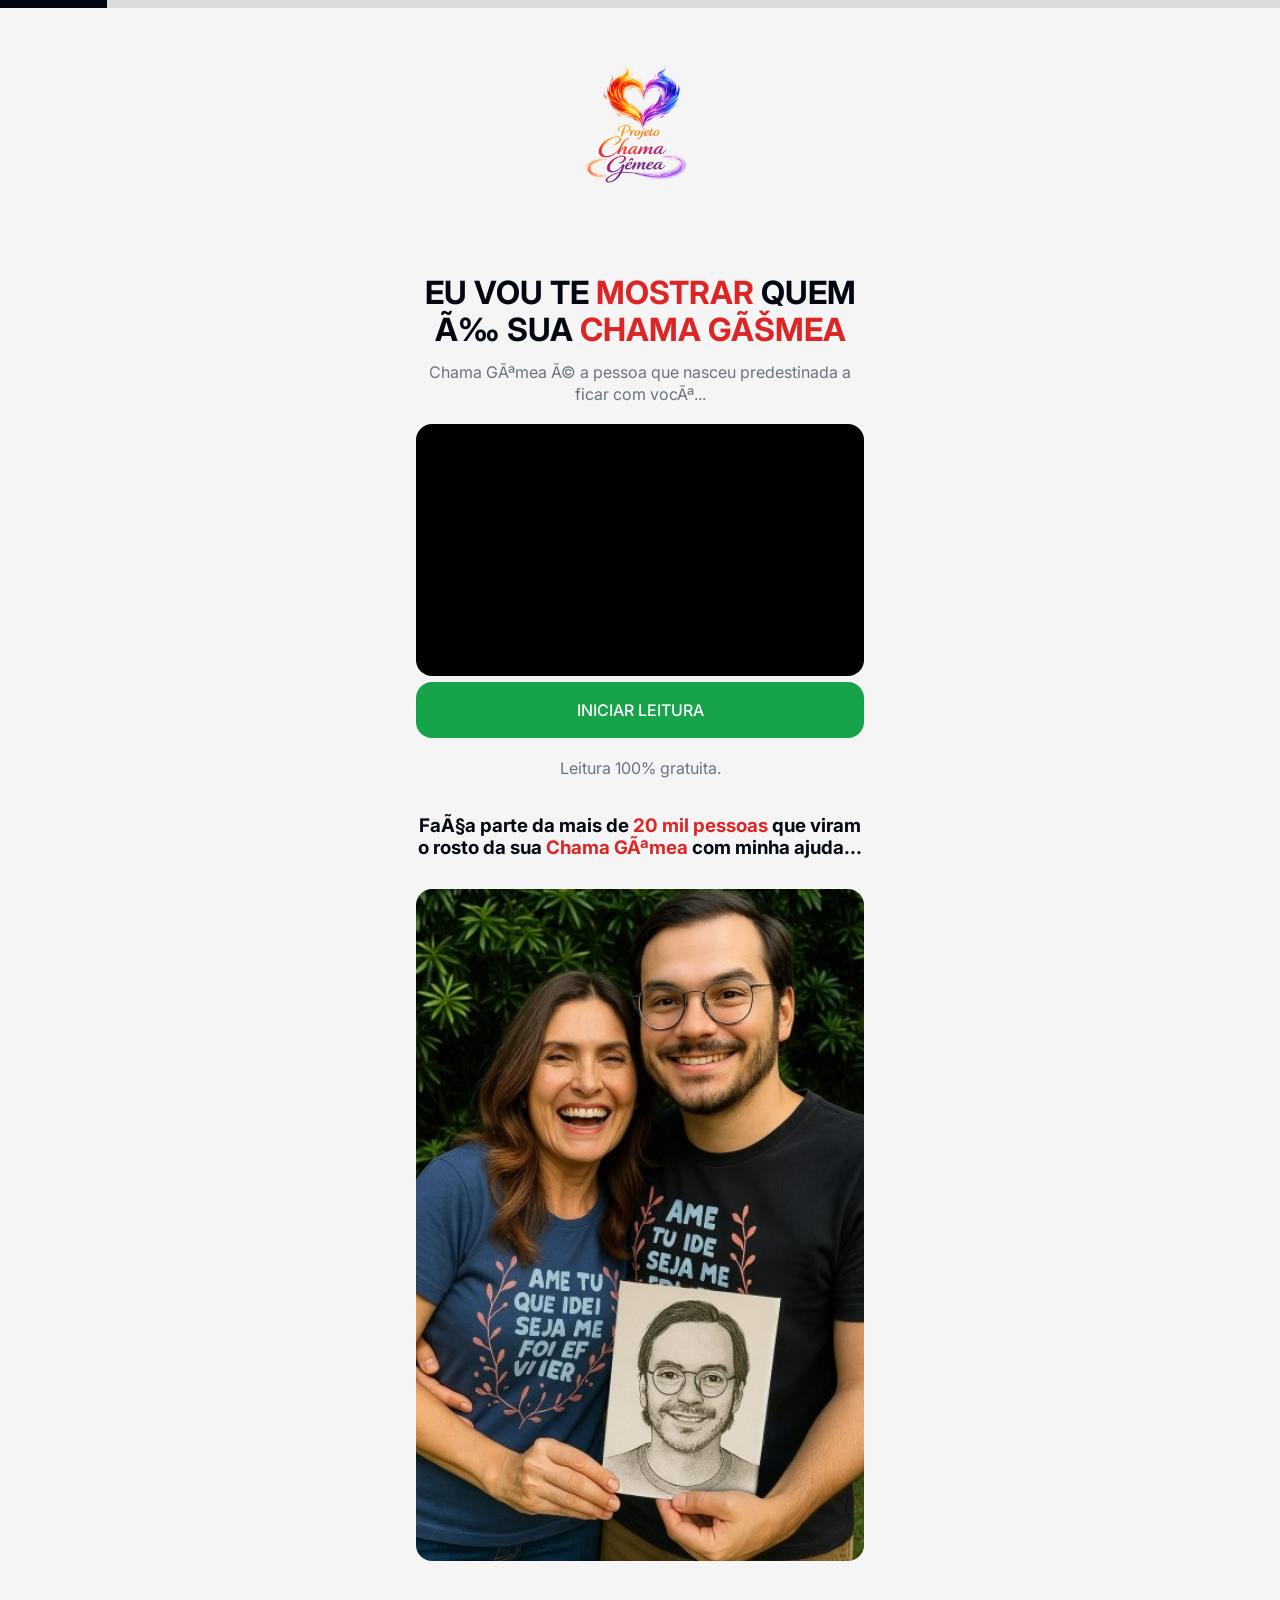
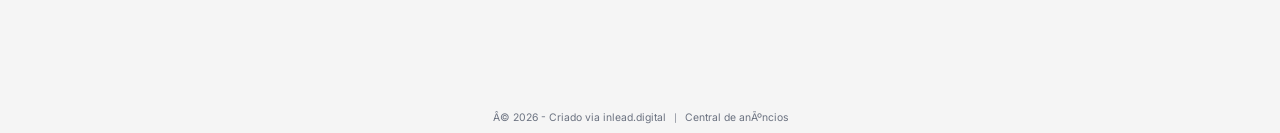
==== index.html @ 84a229b0 "ds" ====
<!DOCTYPE html>
<!-- saved from url=(0042)https://inlead.digital/chama-gemea-vI6mwr/ -->
<html lang="pt-br" class="scroll-smooth" data-scroll-behavior="smooth"><head>
  <script>
  window.pixelId = "697063a8ce78ec28271f2824";
  var a = document.createElement("script");
  a.setAttribute("async", "");
  a.setAttribute("defer", "");
  a.setAttribute("src", "https://cdn.utmify.com.br/scripts/pixel/pixel.js");
  document.head.appendChild(a);
</script>
<!-- Meta Pixel Code -->
<script>
!function(f,b,e,v,n,t,s)
{if(f.fbq)return;n=f.fbq=function(){n.callMethod?
n.callMethod.apply(n,arguments):n.queue.push(arguments)};
if(!f._fbq)f._fbq=n;n.push=n;n.loaded=!0;n.version='2.0';
n.queue=[];t=b.createElement(e);t.async=!0;
t.src=v;s=b.getElementsByTagName(e)[0];
s.parentNode.insertBefore(t,s)}(window, document,'script',
'https://connect.facebook.net/en_US/fbevents.js');
fbq('init', '676415068798008');
fbq('track', 'PageView');
</script>
<noscript><img height="1" width="1" style="display:none"
src="https://www.facebook.com/tr?id=676415068798008&ev=PageView&noscript=1"
/></noscript>
<!-- End Meta Pixel Code --><meta http-equiv="Content-Type" content="text/html; charset=UTF-8"><meta http-equiv="Cache-Control" content="public, max-age=3600" data-next-head=""><meta http-equiv="X-UA-Compatible" content="IE=edge,chrome=1" data-next-head=""><meta http-equiv="content-language" content="pt-BR" data-next-head=""><meta name="viewport" content="width=device-width, initial-scale=1.0, maximum-scale=1.0, user-scalable=no" data-next-head=""><meta name="audience" content="all" data-next-head=""><meta name="MobileOptimized" content="320" data-next-head=""><meta name="HandheldFriendly" content="True" data-next-head=""><meta name="referrer" content="no-referrer-when-downgrade" data-next-head=""><link rel="shortcut icon" href="https://inlead.digital/chama-gemea-vI6mwr/" data-next-head=""><link rel="icon" href="https://inlead.digital/chama-gemea-vI6mwr/" type="image/x-icon" data-next-head=""><link rel="apple-touch-icon" sizes="180x180" href="https://inlead.digital/chama-gemea-vI6mwr/" data-next-head=""><title data-next-head="">CHAMA GÊMEA</title><meta property="og:url" content="https://inlead.digital/chama-gemea-vI6mwr" data-next-head=""><meta property="og:title" content="CHAMA GÊMEA" data-next-head=""><meta property="og:description" content="" data-next-head=""><meta property="og:locale" content="pt_BR" data-next-head=""><meta property="og:type" content="website" data-next-head=""><meta property="og:site_name" content="CHAMA GÊMEA" data-next-head=""><meta property="og:image" content="" data-next-head=""><meta property="og:image:secure_url" content="" data-next-head=""><meta property="og:image:alt" content="CHAMA GÊMEA" data-next-head=""><meta property="og:image:type" content="image/png" data-next-head=""><meta itemprop="name" content="CHAMA GÊMEA" data-next-head=""><meta itemprop="url" content="https://inlead.digital/chama-gemea-vI6mwr" data-next-head=""><meta itemprop="description" content="" data-next-head=""><meta itemprop="image" content="" data-next-head=""><link rel="preload" href="./index_files/3cfd4d7239955cd1.css" as="style"><link rel="stylesheet" href="./index_files/3cfd4d7239955cd1.css" data-n-g=""><link rel="preload" href="https://inlead.digital/_next/static/css/1f56acf421c83c83.css" as="style"><noscript data-n-css=""></noscript><style data-n-href="/_next/static/css/1f56acf421c83c83.css">:root{--swiper-theme-color:#007aff}:host{position:relative;display:block;margin-left:auto;margin-right:auto;z-index:1}.swiper{margin-left:auto;margin-right:auto;position:relative;overflow:hidden;list-style:none;padding:0;z-index:1;display:block}.swiper-vertical>.swiper-wrapper{flex-direction:column}.swiper-wrapper{position:relative;width:100%;height:100%;z-index:1;display:flex;transition-property:transform;transition-timing-function:var(--swiper-wrapper-transition-timing-function,initial);box-sizing:content-box}.swiper-android .swiper-slide,.swiper-ios .swiper-slide,.swiper-wrapper{transform:translateZ(0)}.swiper-horizontal{touch-action:pan-y}.swiper-vertical{touch-action:pan-x}.swiper-slide{flex-shrink:0;width:100%;height:100%;position:relative;transition-property:transform;display:block}.swiper-slide-invisible-blank{visibility:hidden}.swiper-autoheight,.swiper-autoheight .swiper-slide{height:auto}.swiper-autoheight .swiper-wrapper{align-items:flex-start;transition-property:transform,height}.swiper-backface-hidden .swiper-slide{transform:translateZ(0);backface-visibility:hidden}.swiper-3d.swiper-css-mode .swiper-wrapper{perspective:1200px}.swiper-3d .swiper-wrapper{transform-style:preserve-3d}.swiper-3d{perspective:1200px;.swiper-cube-shadow,.swiper-slide{transform-style:preserve-3d}}.swiper-css-mode{>.swiper-wrapper{overflow:auto;scrollbar-width:none;-ms-overflow-style:none;&::-webkit-scrollbar{display:none}}>.swiper-wrapper>.swiper-slide{scroll-snap-align:start start}&.swiper-horizontal{>.swiper-wrapper{scroll-snap-type:x mandatory}}&.swiper-vertical{>.swiper-wrapper{scroll-snap-type:y mandatory}}&.swiper-free-mode{>.swiper-wrapper{scroll-snap-type:none}>.swiper-wrapper>.swiper-slide{scroll-snap-align:none}}&.swiper-centered{>.swiper-wrapper:before{content:"";flex-shrink:0;order:9999}>.swiper-wrapper>.swiper-slide{scroll-snap-align:center center;scroll-snap-stop:always}}&.swiper-centered.swiper-horizontal{>.swiper-wrapper>.swiper-slide:first-child{margin-inline-start:var(--swiper-centered-offset-before)}>.swiper-wrapper:before{height:100%;min-height:1px;width:var(--swiper-centered-offset-after)}}&.swiper-centered.swiper-vertical{>.swiper-wrapper>.swiper-slide:first-child{margin-block-start:var(--swiper-centered-offset-before)}>.swiper-wrapper:before{width:100%;min-width:1px;height:var(--swiper-centered-offset-after)}}}.swiper-3d{.swiper-slide-shadow,.swiper-slide-shadow-bottom,.swiper-slide-shadow-left,.swiper-slide-shadow-right,.swiper-slide-shadow-top{position:absolute;left:0;top:0;width:100%;height:100%;pointer-events:none;z-index:10}.swiper-slide-shadow{background:rgba(0,0,0,.15)}.swiper-slide-shadow-left{background-image:linear-gradient(270deg,rgba(0,0,0,.5),rgba(0,0,0,0))}.swiper-slide-shadow-right{background-image:linear-gradient(90deg,rgba(0,0,0,.5),rgba(0,0,0,0))}.swiper-slide-shadow-top{background-image:linear-gradient(0deg,rgba(0,0,0,.5),rgba(0,0,0,0))}.swiper-slide-shadow-bottom{background-image:linear-gradient(180deg,rgba(0,0,0,.5),rgba(0,0,0,0))}}.swiper-lazy-preloader{width:42px;height:42px;position:absolute;left:50%;top:50%;margin-left:-21px;margin-top:-21px;z-index:10;transform-origin:50%;box-sizing:border-box;border-radius:50%;border:4px solid var(--swiper-preloader-color,var(--swiper-theme-color));border-top:4px solid transparent}.swiper-watch-progress .swiper-slide-visible,.swiper:not(.swiper-watch-progress){.swiper-lazy-preloader{animation:swiper-preloader-spin 1s linear infinite}}.swiper-lazy-preloader-white{--swiper-preloader-color:#fff}.swiper-lazy-preloader-black{--swiper-preloader-color:#000}@keyframes swiper-preloader-spin{0%{transform:rotate(0deg)}to{transform:rotate(1turn)}}.swiper-pagination{position:absolute;text-align:center;transition:opacity .3s;transform:translateZ(0);z-index:10;&.swiper-pagination-hidden{opacity:0}&.swiper-pagination-disabled,.swiper-pagination-disabled>&{display:none!important}}.swiper-horizontal>.swiper-pagination-bullets,.swiper-pagination-bullets.swiper-pagination-horizontal,.swiper-pagination-custom,.swiper-pagination-fraction{bottom:var(--swiper-pagination-bottom,8px);top:var(--swiper-pagination-top,auto);left:0;width:100%}.swiper-pagination-bullets-dynamic{overflow:hidden;font-size:0;.swiper-pagination-bullet{transform:scale(.33);position:relative}.swiper-pagination-bullet-active,.swiper-pagination-bullet-active-main{transform:scale(1)}.swiper-pagination-bullet-active-prev{transform:scale(.66)}.swiper-pagination-bullet-active-prev-prev{transform:scale(.33)}.swiper-pagination-bullet-active-next{transform:scale(.66)}.swiper-pagination-bullet-active-next-next{transform:scale(.33)}}.swiper-pagination-bullet{width:var(--swiper-pagination-bullet-width,var(--swiper-pagination-bullet-size,8px));height:var(--swiper-pagination-bullet-height,var(--swiper-pagination-bullet-size,8px));display:inline-block;border-radius:var(--swiper-pagination-bullet-border-radius,50%);background:var(--swiper-pagination-bullet-inactive-color,#000);opacity:var(--swiper-pagination-bullet-inactive-opacity,.2);button&{border:none;margin:0;padding:0;box-shadow:none;-webkit-appearance:none;-moz-appearance:none;appearance:none}.swiper-pagination-clickable &{cursor:pointer}&:only-child{display:none!important}}.swiper-pagination-bullet-active{opacity:var(--swiper-pagination-bullet-opacity,1);background:var(--swiper-pagination-color,var(--swiper-theme-color))}.swiper-pagination-vertical.swiper-pagination-bullets,.swiper-vertical>.swiper-pagination-bullets{right:var(--swiper-pagination-right,8px);left:var(--swiper-pagination-left,auto);top:50%;transform:translate3d(0,-50%,0);.swiper-pagination-bullet{margin:var(--swiper-pagination-bullet-vertical-gap,6px) 0;display:block}&.swiper-pagination-bullets-dynamic{top:50%;transform:translateY(-50%);width:8px;.swiper-pagination-bullet{display:inline-block;transition:transform .2s,top .2s}}}.swiper-horizontal>.swiper-pagination-bullets,.swiper-pagination-horizontal.swiper-pagination-bullets{.swiper-pagination-bullet{margin:0 var(--swiper-pagination-bullet-horizontal-gap,4px)}&.swiper-pagination-bullets-dynamic{left:50%;transform:translateX(-50%);white-space:nowrap;.swiper-pagination-bullet{transition:transform .2s,left .2s}}}.swiper-horizontal.swiper-rtl>.swiper-pagination-bullets-dynamic .swiper-pagination-bullet{transition:transform .2s,right .2s}.swiper-pagination-fraction{color:var(--swiper-pagination-fraction-color,inherit)}.swiper-pagination-progressbar{background:var(--swiper-pagination-progressbar-bg-color,rgba(0,0,0,.25));position:absolute;.swiper-pagination-progressbar-fill{background:var(--swiper-pagination-color,var(--swiper-theme-color));position:absolute;left:0;top:0;width:100%;height:100%;transform:scale(0);transform-origin:left top}.swiper-rtl & .swiper-pagination-progressbar-fill{transform-origin:right top}&.swiper-pagination-horizontal,&.swiper-pagination-vertical.swiper-pagination-progressbar-opposite,.swiper-horizontal>&,.swiper-vertical>&.swiper-pagination-progressbar-opposite{width:100%;height:var(--swiper-pagination-progressbar-size,4px);left:0;top:0}&.swiper-pagination-horizontal.swiper-pagination-progressbar-opposite,&.swiper-pagination-vertical,.swiper-horizontal>&.swiper-pagination-progressbar-opposite,.swiper-vertical>&{width:var(--swiper-pagination-progressbar-size,4px);height:100%;left:0;top:0}}.swiper-pagination-lock{display:none}:root{--swiper-navigation-size:44px}.swiper-button-next,.swiper-button-prev{position:absolute;width:var(--swiper-navigation-size);height:var(--swiper-navigation-size);
z-index:10;cursor:pointer;display:flex;align-items:center;justify-:center;color:var(--swiper-navigation-color,var(--swiper-theme-color));&.swiper-button-disabled{opacity:.35;cursor:auto;pointer-events:none}&.swiper-button-hidden{opacity:0;cursor:auto;pointer-events:none}.swiper-navigation-disabled &{display:none!important}svg{width:100%;height:100%;-o-object-fit:contain;object-fit:contain;transform-origin:center;fill:currentColor;pointer-events:none}}.swiper-button-lock{display:none}.swiper-button-next,.swiper-button-prev{top:var(--swiper-navigation-top-offset,50%);margin-top:calc(0px - (var(--swiper-navigation-size) / 2))}.swiper-button-prev{left:var(--swiper-navigation-sides-offset,4px);right:auto;.swiper-navigation-icon{transform:rotate(180deg)}}.swiper-button-next{right:var(--swiper-navigation-sides-offset,4px);left:auto}.swiper-horizontal{.swiper-button-next,.swiper-button-prev,~.swiper-button-next,~.swiper-button-prev{top:var(--swiper-navigation-top-offset,50%);margin-top:calc(0px - (var(--swiper-navigation-size) / 2));margin-left:0}&.swiper-rtl .swiper-button-next,&.swiper-rtl~.swiper-button-next,&~.swiper-button-prev,.swiper-button-prev{left:var(--swiper-navigation-sides-offset,4px);right:auto}&.swiper-rtl .swiper-button-prev,&.swiper-rtl~.swiper-button-prev,&~.swiper-button-next,.swiper-button-next{right:var(--swiper-navigation-sides-offset,4px);left:auto}&.swiper-rtl .swiper-button-next,&.swiper-rtl~.swiper-button-next,&~.swiper-button-prev,.swiper-button-prev{.swiper-navigation-icon{transform:rotate(180deg)}}&.swiper-rtl .swiper-button-prev,&.swiper-rtl~.swiper-button-prev{.swiper-navigation-icon{transform:rotate(0deg)}}}.swiper-vertical{.swiper-button-next,.swiper-button-prev,~.swiper-button-next,~.swiper-button-prev{left:var(--swiper-navigation-top-offset,50%);right:auto;margin-left:calc(0px - (var(--swiper-navigation-size) / 2));margin-top:0}.swiper-button-prev,~.swiper-button-prev{top:var(--swiper-navigation-sides-offset,4px);bottom:auto;.swiper-navigation-icon{transform:rotate(-90deg)}}.swiper-button-next,~.swiper-button-next{bottom:var(--swiper-navigation-sides-offset,4px);top:auto;.swiper-navigation-icon{transform:rotate(90deg)}}}.CircularProgressbar{width:100%;vertical-align:middle}.CircularProgressbar .CircularProgressbar-path{stroke:#3e98c7;stroke-linecap:round;transition:stroke-dashoffset .5s ease 0s}.CircularProgressbar .CircularProgressbar-trail{stroke:#d6d6d6;stroke-linecap:round}.CircularProgressbar .CircularProgressbar-text{fill:#3e98c7;font-size:20px;dominant-baseline:middle;text-anchor:middle}.CircularProgressbar .CircularProgressbar-background{fill:#d6d6d6}.CircularProgressbar.CircularProgressbar-inverted .CircularProgressbar-background{fill:#3e98c7}.CircularProgressbar.CircularProgressbar-inverted .CircularProgressbar-text{fill:#fff}.CircularProgressbar.CircularProgressbar-inverted .CircularProgressbar-path{stroke:#fff}.CircularProgressbar.CircularProgressbar-inverted .CircularProgressbar-trail{stroke:transparent}</style><script defer="" nomodule="" src="./index_files/polyfills-42372ed130431b0a.js.transferir"></script><script src="./index_files/webpack-da8b94cc028aeaa4.js.transferir" defer=""></script><script src="./index_files/framework-43942628360b2968.js.transferir" defer=""></script><script src="./index_files/main-57c0991dff6e4830.js.transferir" defer=""></script><script src="./index_files/_app-811022e2b452c1b0.js.transferir" defer=""></script><script src="./index_files/5695-eea866bbd649089d.js.transferir" defer=""></script><script src="./index_files/2413-27a2cdb18cf32dd2.js.transferir" defer=""></script><script src="./index_files/5573-905621abbc8d626f.js.transferir" defer=""></script><script src="./index_files/5922-ec6c5e757bd7b762.js.transferir" defer=""></script><script src="./index_files/6040-0449d29b56bab2f8.js.transferir" defer=""></script><script src="./index_files/3336-5d9501aa742b6305.js.transferir" defer=""></script><script src="./index_files/[...all]-551ab7de4a68712f.js.transferir" defer=""></script><script src="./index_files/_buildManifest.js.transferir" defer=""></script><script src="./index_files/_ssgManifest.js.transferir" defer=""></script><meta name="sentry-trace" content="604cf9b23ec2c66dfaa2134862011f4c-d104a014684ad8dd-0"><meta name="baggage" content="sentry-environment=production,sentry-release=70c4bda01efea486675258ba374c66abdb74fe2c,sentry-trace_id=604cf9b23ec2c66dfaa2134862011f4c,sentry-sampled=false,sentry-sample_rand=0.13114329855644669,sentry-sample_rate=0.1"><style id="__jsx-f1951b6a92c65909">.swiper-pagination-bullet{opacity:.25;background-color:var(--theme-color)!important}.swiper-pagination-bullet-active{opacity:1}</style><style id="__jsx-4a9bee1b082c245">@keyframes fadeInOut{0%,100%{opacity:0}50%{opacity:1}}</style><meta id="initial-scripts"><style type="text/css" data-styled-jsx="">body {
                padding-top: .5rem !important;content
              }
                </style><style type="text/css" data-styled-jsx="">:root{--theme-element-size:56px;--theme-rounded:rounded-2xl;--theme-color:#030712;--theme-featured-color:#030712;--theme-featured-text-color:#f9fafb;--theme-content-color:#6b7280;--theme-title-color:#030712;--theme-background-color:#f5f5f5;--theme-background-contrast:rgba(10, 10, 10, 0.25);--theme-background-light:rgba(10, 10, 10, 0.05);--theme-border-color-xs:#DDDDDD;--theme-featured-font:inter;--theme-content-font:"Inter",
              sans serif, system-ui, -apple-system,
  "Segoe UI", Roboto, "Helvetica Neue", Arial, "Noto Sans",
  "Liberation Sans", sans-serif, "Noto Color Emoji",
  "Apple Color Emoji", "Segoe UI Emoji", "Segoe UI Symbol",
  "Noto Color Emoji";--theme-title-size:0.5;--theme-content-size:16px}body,html,document, .main-content{color:var(--theme-content-color);font-size:var(--theme-content-size);font-family:var(--theme-content-font);background-color:var(--theme-background-color)}.main-content .btn,.main-content .form-control-theme{width:100%;min-height:var(--theme-element-size);padding-left:1rem;padding-right:1rem}.theme-font-featured{font-family:var(--theme-featured-font)!important}.theme-font-content{font-family:var(--theme-content-font)!important}body,html,document, .bg-theme{background-color:var(--theme-background-color)}.bg-theme-opacity{background-color:rgba(245, 245, 245, 0.5)}.bg-featured{background-color:var(--theme-featured-color)}.bg-featured-opacity{background-color:rgba(3, 7, 18, 0.2)}.border-theme{border-color:rgba(10, 10, 10, 0.25)}.border-featured,.border-featured-hover:hover{border-color:var(--theme-color)}.theme-color-title{color:var(--theme-title-color)}.featured-theme{color:#f9fafb;background-color:var(--theme-color)}.main-content .btn,.theme-font-title{font-family:"Inter",sans serif,system-ui, -apple-system,
  "Segoe UI", Roboto, "Helvetica Neue", Arial, "Noto Sans",
  "Liberation Sans", sans-serif, "Noto Color Emoji",
  "Apple Color Emoji", "Segoe UI Emoji", "Segoe UI Symbol",
  "Noto Color Emoji"}.form-control-theme{transition:all.2s ease;border-color:rgba(10, 10, 10, 0.25)}.form-control-theme:focus{border-color:rgba(10, 10, 10, 0.5)}.content-calc,.content-variable{font-style:normal!important;font-weight:normal!important;font-size:.9em!important;display:inline-block;padding:2px 4px;color:#4b5563!important;border-radius:4px;background-color:#fff;box-shadow:0px 1px 2px#03071221}.content-calc{padding-right:2px!important}.content h1{font-size:2em}.content h2{font-size:1.5em}.content h3{font-size:1.17em}.content h1,.content h2,.content h3{line-height:1.15;color:var(--theme-title-color);font-family:"Inter",sans serif,system-ui, -apple-system,
  "Segoe UI", Roboto, "Helvetica Neue", Arial, "Noto Sans",
  "Liberation Sans", sans-serif, "Noto Color Emoji",
  "Apple Color Emoji", "Segoe UI Emoji", "Segoe UI Symbol",
  "Noto Color Emoji"}.content p+p,.content p+ul,.content p+ol,.content ul+p,.content ul+ol,.content ul+ul,.content ol+p,.content ol+ol,.content ol+ul,.content h1+p,.content h2+p,.content h3+p,.content h1+ul,.content h2+ul,.content h3+ul,.content h1+ol,.content h2+ol,.content h3+ol{margin-top:.75rem}.content p+h1,.content p+h2,.content p+h3,.content ul+h1,.content ul+h2,.content ul+h3,.content ol+h1,.content ol+h2,.content ol+h3{margin-top:.4rem}.content p br{content:" ";height:0rem;display:block;padding-bottom:.5rem;margin-bottom:.5rem}.content .ql-size-huge{font-size:2.5em;line-height:1}.content .ql-size-large{font-size:1.5em;line-height:1}.content .ql-size-small{font-size:.75em;line-height:1.1;display:inline-block}.graphic-theme,.argument-theme{color:var(--theme-content-color);border:1px solid rgba(212, 212, 212, 0.9)}.quote-theme{color:var(--theme-content-color);border-color:rgba(212, 212, 212, 0.9);background-color:var(--theme-background-color)}.btn-theme{color:#f9fafb;background-color:var(--theme-color)}.effect-bubble:hover .btn-theme,.btn-theme:hover{background-color:#040816}.hide-volume::-webkit-media-controls-volume-control-container{display:none}.hide-volume::-webkit-media-controls-time-remaining-display{display:none}.compare-slider{-webkit-appearance:none;width:100%;height:100%;background:#d3d3d3;outline:none;opacity:.7;-webkit-transition:.2s;transition:opacity.2s}.compare-slider:hover{opacity:1}.compare-slider::-webkit-slider-thumb{-webkit-appearance:none;appearance:none;width:25px;height:25px;background:#04aa6d;cursor:pointer}.compare-slider::-moz-range-thumb{width:25px;height:25px;background:#04aa6d;cursor:pointer}</style><style type="text/css" data-styled-jsx="">.option-background-default{background-color:var(--theme-background-color);color:var(--theme-title-color);border-style:solid;border-color:#DDDDDD}.option-background-default .option-icon-right,.option-background-default .option-icon-score,.option-background-default .option-icon-value{transition:all.2s ease;background-color:rgba(10, 10, 10, 0.1)}.option-background-default .option-icon-select{transition:all.2s ease;color:var(--theme-title-color);background-color:var(--theme-background-color);border:1px solid #B8B8B8}.active .option-icon-select{border-color:#030712}@media(hover:hover)and (pointer:fine){.option-background-default:hover,.option-background-default:hover .option-icon-select{border-color:#030712}}.option-background-default.active{color:#f9fafb;border-color:var(--theme-color);background-color:var(--theme-color)}.option-background-bubble{font-weight:500;color:#f9fafb;border-color:#252626;background-color:var(--theme-color);border-bottom-width:8px!important}.option-background-bubble .option-icon-score,.option-background-bubble .option-icon-value{background-color:rgba(17, 24, 39, 0.5)}.option-background-bubble .option-icon-select{border:1px solid rgba(249, 250, 251, 0.5)}.option-background-bubble.active{transform:scale(1.025);background-color:#040816}@media(hover:hover)and (pointer:fine){.option-background-bubble:hover{transform:scale(1.025);background-color:#040816}}.option-background-fetured{font-weight:500;color:#f9fafb;border-color:var(--theme-color);background-color:var(--theme-color)}.option-background-fetured .option-icon-right,.option-background-fetured .option-icon-score,.option-background-fetured .option-icon-value{background-color:rgba(17, 24, 39, 0.5)}.option-background-fetured .option-icon-select{background-color:rgba(249, 250, 251, 0.1);border:1px solid rgba(249, 250, 251, 0.5)}.active.option-background-fetured{border-color:#040816;background-color:#040816;transform:scale(1.025)}@media(hover:hover)and (pointer:fine){.option-background-fetured:hover{border-color:#040816;background-color:#040816;transform:scale(1.025)}.option-background-fetured.not(.active):hover {transform:scale(1.01)}}.option-background-contrast:before{content:" ";display:block;width:100%;height:100%;background-color:var(--theme-background-color);position:absolute;z-index:0}.option-background-contrast:after{content:" ";top:0;left:0;display:block;width:100%;height:100%;background-color:rgba(3, 7, 18, 0.1);position:absolute;z-index:0}.option-background-contrast .option-wrap{position:relative;z-index:1}.option-background-contrast{font-weight:500;color:var(--theme-title-color);border-color:rgba(3, 7, 18, 0.5)!important}.option-background-contrast .option-icon-right{color:rgba(3, 7, 18, 1)!important;background-color:var(--theme-background-color)}.active.option-background-contrast .option-icon-right{color:var(--theme-background-color)!important;background-color:var(--theme-color)}.option-background-contrast .option-icon-score,.option-background-contrast .option-icon-value{transition:all.2s ease;color:rgba(3, 7, 18, 1)!important;border:1px solid var(--theme-color);background-color:var(--theme-background-color)}.active.option-background-contrast .option-icon-score,.active.option-background-contrast .option-icon-value{color:var(--theme-background-color)!important;border:1px solid var(--theme-color);background-color:var(--theme-color)}.option-background-contrast .option-icon-select{color:rgba(3, 7, 18, 1)!important;background-color:var(--theme-background-color);border:1px solid rgba(3, 7, 18, 1)!important}.active.option-background-contrast{border-color:rgba(3, 7, 18, 1)!important;background-color:rgba(3, 7, 18, 0.2);transform:scale(1.01)}@media(hover:hover)and (pointer:fine){.option-background-contrast:hover{border-color:rgba(3, 7, 18, 1)!important;background-color:rgba(3, 7, 18, 0.2);transform:scale(1.01)}}.active.option-background-contrast{transform:scale(1.025)}</style><style type="text/css" data-styled-jsx="">.timer-theme{border-width:1px;background-color:var(--theme-background-color);border-style:solid;border-color:rgba(10, 10, 10, 0.1)}</style><meta name="theme-color" content="#f5f5f5" data-next-head=""><meta name="msapplication-navbutton-color" content="#f5f5f5" data-next-head=""><meta name="apple-mobile-web-app-status-bar-style" content="#f5f5f5" data-next-head=""></head><body class="group/body"><div id="__next"><main class=""><div class="ease opacity-100"><div class="ease opacity-100"><div class="fixed w-full h-full top-0 left-0" style="opacity: 0.1; background-repeat: no-repeat; background-size: cover; background-image: url(&quot;https://media.inlead.cloud/uploads/44855/2026-01-09/ene0j-almas-gemeas-optimized.png&quot;); background-position: center center;"></div><div class="main-content flex flex-col gap-4 md:gap-6 justify-between p-3 min-h-[95svh] md:p-5 md:gap-6"><div class="w-full group-[.screen-mobile]:grid grid z-[100] md:flex gap-3 md:gap-4 group-[.screen-mobile]:justify-normal md:justify-between items-start"><div class="w-full flex-1 flex items-start justify-between group-[.screen-mobile]:justify-between md:justify-start gap-4"><div class="group-[.screen-mobile]:block md:hidden mx-auto"><div class="w-full"><div class="group-[.screen-mobile]:w-[6rem] w-[6rem] md:w-[8rem]"><div class="" style="position: relative; width: 100%; overflow: hidden; padding-bottom: 150%;"><img src="./index_files/md-BXRmV-projeto-chama-gemea-logo-optimized.png" alt="Imagem" class="max-w-full" style="position: absolute; top: 0px; left: 0px; width: 100%; height: 100%; object-fit: cover;"></div></div></div></div></div><div class="w-full grid gap-4 max-w-[28rem]"><div class="mx-auto hidden group-[.screen-mobile]:hidden md:block"><div class="w-full"><div class="group-[.screen-mobile]:w-[6rem] w-[6rem] md:w-[8rem]"><div class="" style="position: relative; width: 100%; overflow: hidden; padding-bottom: 150%;"><img src="./index_files/md-BXRmV-projeto-chama-gemea-logo-optimized.png" alt="Imagem" class="max-w-full" style="position: absolute; top: 0px; left: 0px; width: 100%; height: 100%; object-fit: cover;"></div></div></div></div><div class="flex items-center gap-4"><div class="jsx-4218819740 fixed top-0 left-0 pt-2 z-[101] overflow-hidden w-full"><div class="jsx-4218819740 absolute top-0 left-0 h-full bg-featured w-full opacity-10"></div><div class="jsx-4218819740 absolute top-0 left-0 h-full bg-featured ease !duration-700" style="width: 8.33333%;"></div></div></div></div><div class="w-full hidden group-[.screen-mobile]:hidden md:block flex-1"></div></div><div class="w-full relative mx-auto max-w-[28rem]"><div class="flex flex-row flex-wrap" style="margin-left: -0.2rem; margin-right: -0.2rem;"><div id="layer_FesX8H" class="relative min-w-0  self-auto " style="padding: 0.2rem; flex-basis: 100%;"><div id="FesX8H" class="@container/component "><div class="py-1"><div class="content text break-words py-2" style="word-break: break-word;"><h1 class="ql-align-center">EU VOU TE <span style="background-color: inherit; color: rgb(220, 38, 38);">MOSTRAR</span> QUEM É SUA <span style="color: rgb(220, 38, 38);">CHAMA GÊMEA</span></h1><p class="ql-align-center">Chama Gêmea é a pessoa que nasceu predestinada a ficar com você...</p></div></div></div></div><div id="layer_0fqXmo" class="relative min-w-0  self-auto " style="padding: 0.2rem; flex-basis: 100%;"><div id="0fqXmo" class="@container/component "><div class="rounded-2xl  text-lg relative overflow-hidden bg-[#000000]"><div class="ratio-auto-video-content relative w-full"><script type="text/javascript"> var s=document.createElement("script"); s.src="https://scripts.converteai.net/lib/js/smartplayer-wc/v4/sdk.js", s.async=!0,document.head.appendChild(s); </script> <div id="ifr_6964347cbabb3c8368116973_wrapper" style="margin: 0 auto; width: 100%; "> <div style="position: relative; padding: 56.25% 0 0 0;" id="ifr_6964347cbabb3c8368116973_aspect"> <iframe frameborder="0" allowfullscreen="" src="./index_files/embed.html" id="ifr_6964347cbabb3c8368116973" style="position: absolute; top: 0; left: 0; width: 100%; height: 100%;" referrerpolicy="origin" onload=" this.onload=null,
  this.src=&#39;https://scripts.converteai.net/a552db13-586e-4195-a71c-9f2b7e00c146/players/6964347cbabb3c8368116973/v4/embed.html&#39; +(location.search||&#39;?&#39;) +&#39;&amp;vl=&#39; +encodeURIComponent(location.href)"></iframe> </div> </div></div></div></div></div><div id="layer_iniciar_leitura" class="relative min-w-0  self-auto " style="padding: 0.2rem; flex-basis: 100%;"><div id="iniciar_leitura" class="@container/component "><div class=""><div class="mx-auto relative max-w-[28rem]"><div class="ease   group/button grid relative"><button onclick="window.location.href='2.html'" id="iniciar_leitura" class="btn relative active:scale-[.99] rounded-2xl bg-green-600 text-white">INICIAR LEITURA</button></div></div></div></div></div><div id="layer_MfcyDz" class="relative min-w-0  self-auto " style="padding: 0.2rem; flex-basis: 100%;"><div id="MfcyDz" class="@container/component "><div class="py-1"><div class="content text break-words py-2" style="word-break: break-word;"><p class="ql-align-center">Leitura 100% gratuita.</p></div></div></div></div><div id="layer_TPA2uA" class="relative min-w-0  self-auto " style="padding: 0.2rem; flex-basis: 100%;"><div id="TPA2uA" class="@container/component "><div class="py-1"><div class="content text break-words py-2" style="word-break: break-word;"><p class="ql-align-center"></p><h3 class="ql-align-center">Faça parte da mais de <span style="color: rgb(220, 38, 38);">20 mil pessoas</span> que viram o rosto da sua <span style="color: rgb(220, 38, 38);">Chama Gêmea</span> com minha ajuda...</h3><p></p><h1 class="ql-align-center"> </h1></div></div></div></div><div id="layer_CuJLbO" class="relative min-w-0  self-auto " style="padding: 0.2rem; flex-basis: 100%;"><div id="CuJLbO" class="@container/component "><div class=""><div class="" style="position: relative; width: 100%; overflow: hidden; padding-bottom: 150%;"><img src="./index_files/lg-oHFqJ-depoimento-fatima-berna.jpg" alt="Imagem" class=" max-w-full  rounded-2xl" style="position: absolute; top: 0px; left: 0px; width: 100%; height: 100%; object-fit: cover;"></div></div></div></div></div></div><div class="py-10"></div></div><div class="font-app h-[5svh] text-[var(--theme-content-color)] flex flex-col justify-end text-[.65rem] relative"><div class="w-full absolute bottom-0 pb-2 left-0 flex gap-2 justify-center items-center"><div>© 2026 - Criado via <a href="https://inlead.digital/" target="_blank" class="hover:underline">inlead.digital</a></div><span class="text-[.5rem]">|</span><div class="hover:underline cursor-pointer"><div class="font-app">Central de anúncios</div></div></div></div></div></div><div style="display:none" class="jsx-e47fe91a315d8b05 jsx-3764720841 jsx-2711601984 jsx-3523964106"><style>
                    @import url("https://fonts.googleapis.com/css2?family=Inter:wght@300;400;500;600;700;800;900&display=swap");
                  </style></div><div style="display:none" class="jsx-e47fe91a315d8b05 jsx-3764720841 jsx-2711601984 jsx-3523964106"><style>
                    @import url("https://fonts.googleapis.com/css?family=Inter:400,500,700&display=swap");
                  </style></div></main><div><p aria-live="assertive" id="__next-route-announcer__" role="alert" style="border: 0px; clip: rect(0px, 0px, 0px, 0px); height: 1px; margin: -1px; overflow: hidden; padding: 0px; position: absolute; top: 0px; width: 1px; white-space: nowrap; overflow-wrap: normal;"></p></next-route-announcer></body></html>
---- index_files/3cfd4d7239955cd1.css ----
body{font-size:.875rem;-webkit-font-smoothing:antialiased;-moz-osx-font-smoothing:grayscale}.font-app,body{font-family:Inter,sans-serif,system-ui,-apple-system,Segoe UI,Roboto,Helvetica Neue,Arial,Noto Sans,Liberation Sans,Noto Color Emoji,Apple Color Emoji,Segoe UI Emoji,Segoe UI Symbol}.front-site .content b,.front-site .content strong{--tw-text-opacity:1;color:rgb(3 7 18/var(--tw-text-opacity,1))}svg[data-icon]{text-rendering:optimizelegibility;-webkit-font-smoothing:antialiased;-moz-osx-font-smoothing:grayscale}::-webkit-scrollbar{width:10px}::-webkit-scrollbar-track{background-color:transparent}::-webkit-scrollbar-thumb{cursor:pointer;border-radius:.375rem;--tw-bg-opacity:1;background-color:rgb(209 213 219/var(--tw-bg-opacity,1))}.md-scrollbar{scrollbar-gutter:stable}.md-scrollbar::-webkit-scrollbar{width:10px;height:10px}.sm-scrollbar::-webkit-scrollbar{width:5px;height:5px}.rounded-scrollbar::-webkit-scrollbar{width:16px;height:16px}.rounded-scrollbar::-webkit-scrollbar-thumb:horizontal{border-radius:16px;box-shadow:inset 16px 0 0 4px #fff,inset -16px 0 0 4px #fff}@media(max-width:768px){.rounded-scrollbar::-webkit-scrollbar-thumb:horizontal{box-shadow:inset 0 0 0 4px #fff,inset 0 0 0 4px #fff}}.rounded-scrollbar::-webkit-scrollbar-thumb:vertical{border-radius:16px;box-shadow:inset 0 16px 0 4px #fff,inset 0 -16px 0 4px #fff}.none-scrollbar::-webkit-scrollbar{width:0;height:0}.scroll-infinite{animation-direction:reverse;animation:scroll 100s linear infinite}@keyframes scroll{0%{transform:translateX(0)}to{transform:translateX(calc(-100% - 1rem))}}.overflow-hidden-container{overflow:hidden}.overflow-auto-container{overflow:auto}[class*=text-]{line-height:1.5}.container-medium{max-width:1280px}.container-default{max-width:1040px}@media(min-width:40rem){.container{max-width:72rem!important}}@media(min-width:48rem){.container{max-width:72rem!important}}.container-default,.container-medium{margin-left:auto;margin-right:auto;width:100%;padding-left:1rem;padding-right:1rem}.btn,.ease{transition:all .2s ease}.btn{padding:.55rem 1rem;position:relative;display:inline-block;border-radius:.375rem;font-weight:500}.btn.btn-dark{--tw-bg-opacity:1;background-color:rgb(3 7 18/var(--tw-bg-opacity,1));--tw-text-opacity:1;color:rgb(255 255 255/var(--tw-text-opacity,1))}.btn.btn-dark:hover{--tw-bg-opacity:1;background-color:rgb(17 24 39/var(--tw-bg-opacity,1))}.btn.btn-white{--tw-bg-opacity:1;--tw-text-opacity:1}.btn.btn-outline-dark,.btn.btn-white{background-color:rgb(255 255 255/var(--tw-bg-opacity,1));color:rgb(3 7 18/var(--tw-text-opacity,1))}.btn.btn-outline-dark{border-width:1px;--tw-border-opacity:1;border-color:rgb(3 7 18/var(--tw-border-opacity,1));--tw-bg-opacity:1;--tw-text-opacity:1}.btn.btn-outline-dark:hover{--tw-bg-opacity:1;background-color:rgb(3 7 18/var(--tw-bg-opacity,1));--tw-text-opacity:1;color:rgb(255 255 255/var(--tw-text-opacity,1))}.btn.btn-light{--tw-bg-opacity:1;background-color:rgb(243 244 246/var(--tw-bg-opacity,1));--tw-text-opacity:1;color:rgb(3 7 18/var(--tw-text-opacity,1))}.btn.btn-light:hover{--tw-bg-opacity:1;background-color:rgb(229 231 235/var(--tw-bg-opacity,1))}.btn:disabled{opacity:.5}.btn-icon{position:relative;display:block;height:2.25rem;width:2.25rem;border-radius:.375rem;font-size:1rem;line-height:1.5rem;transition:all .2s ease}.btn-icon i,.btn-icon svg{position:absolute;top:50%;left:50%;--tw-translate-x:-50%;--tw-translate-y:-50%;transform:translate(var(--tw-translate-x),var(--tw-translate-y)) rotate(var(--tw-rotate)) skewX(var(--tw-skew-x)) skewY(var(--tw-skew-y)) scaleX(var(--tw-scale-x)) scaleY(var(--tw-scale-y))}@keyframes bounceBtn{0%{opacity:1;transform:scaleY(.95)}50%{opacity:0;transform:scaleY(1.3) scaleX(1.04)}to{opacity:0;transform:scaleY(.95)}}@keyframes shakeAnimation{0%,to{transform:translateX(0)}25%{transform:translateX(-5px)}50%{transform:translateX(5px)}75%{transform:translateX(-5px)}}.animation-shake{animation:shakeAnimation .3s ease-in-out}.form-group{position:relative;display:grid;width:100%}.form-group:focus-within{z-index:20}.form-group>label{display:block;width:100%;border-radius:.25rem}.form-group>label.float{position:relative;z-index:1;margin-bottom:-.55rem;margin-left:.25rem;width:-moz-fit-content;width:fit-content;--tw-bg-opacity:1;background-color:rgb(255 255 255/var(--tw-bg-opacity,1));padding-left:.25rem;padding-right:.25rem;padding-top:.25rem;font-size:.8rem}.form-group>label .form-control{width:100%;background-color:transparent;padding:.5rem;--tw-text-opacity:1;color:rgb(3 7 18/var(--tw-text-opacity,1))}.form-group>label .form-control::-moz-placeholder{font-size:.75rem;line-height:1rem}.form-group>label .form-control::placeholder{font-size:.75rem;line-height:1rem}.form-group .form-control-feedback{display:none}.form-group.is-invalid>label{--tw-text-opacity:1;color:rgb(239 68 68/var(--tw-text-opacity,1))}.form-group.is-invalid .form-control{--tw-border-opacity:1;border-color:rgb(239 68 68/var(--tw-border-opacity,1))}.form-group.is-invalid .form-control::-moz-placeholder{--tw-text-opacity:1;color:rgb(252 165 165/var(--tw-text-opacity,1))}.form-group.is-invalid .form-control::placeholder{--tw-text-opacity:1;color:rgb(252 165 165/var(--tw-text-opacity,1))}.form-group.is-invalid .form-control-feedback{display:block}label.form-group{padding:.25rem}label.form-group .form-control{min-height:0;border-color:transparent;padding:.5rem;--tw-text-opacity:1;color:rgb(107 114 128/var(--tw-text-opacity,1))}input.form-control:-webkit-autofill,input.form-control:-webkit-autofill:active,input.form-control:-webkit-autofill:focus,input.form-control:-webkit-autofill:hover{-webkit-text-fill-color:inherit;caret-color:inherit;--tw-bg-opacity:1;background-color:rgb(255 255 255/var(--tw-bg-opacity,1));--tw-text-opacity:1;color:rgb(17 24 39/var(--tw-text-opacity,1))}.form-control{min-height:52px;width:100%;border-radius:.375rem;border-width:1px;--tw-border-opacity:1;border-color:rgb(209 213 219/var(--tw-border-opacity,1));padding:.75rem;--tw-text-opacity:1;color:rgb(17 24 39/var(--tw-text-opacity,1));transition:all .2s ease}.form-control::-moz-placeholder{font-style:italic}.form-control::placeholder{font-style:italic}.form-control:focus,.form-control:hover{--tw-border-opacity:1;border-color:rgb(156 163 175/var(--tw-border-opacity,1))}.form-control.form-control-sm{height:2rem!important;min-height:2rem!important;padding:0 .5rem;font-size:.75rem;line-height:1rem}.form-control[readonly]{opacity:.4}div.form-control{padding:0}div.form-control input{height:100%;border-radius:.375rem;border-color:transparent}.form-option,div.form-control input{width:100%;background-color:transparent}.form-option{position:relative;min-height:52px;cursor:pointer;border-radius:.375rem;border-width:1px;padding:.75rem;--tw-text-opacity:1;color:rgb(75 85 99/var(--tw-text-opacity,1));transition-property:all;transition-timing-function:cubic-bezier(.4,0,.2,1);transition-duration:.15s;appearance:none;-webkit-appearance:none;-moz-appearance:none}.form-option:hover{--tw-border-opacity:1;border-color:rgb(209 213 219/var(--tw-border-opacity,1))}.form-option.selected{--tw-text-opacity:1;color:rgb(3 7 18/var(--tw-text-opacity,1))}.form-option.selected:before{content:"";position:absolute;inset:-1px;border-radius:.375rem;border-width:2px;--tw-border-opacity:1;border-color:rgb(0 0 0/var(--tw-border-opacity,1))}[type=checkbox],[type=radio]{--tw-text-opacity:1;color:rgb(3 7 18/var(--tw-text-opacity,1));accent-color:#030712}[type=checkbox]:checked,[type=radio]:checked{--tw-bg-opacity:1;background-color:rgb(3 7 18/var(--tw-bg-opacity,1))}[type=checkbox]:focus,[type=radio]:focus{accent-color:#030712;outline-color:#030712;--tw-ring-opacity:1;--tw-ring-color:rgb(3 7 18/var(--tw-ring-opacity,1))}[type=checkbox]{border-radius:.125rem}.checkcustom input[type=checkbox]:checked+label{--tw-border-opacity:1;border-color:rgb(17 24 39/var(--tw-border-opacity,1));--tw-text-opacity:1;color:rgb(17 24 39/var(--tw-text-opacity,1))}.content{line-height:1.4;max-width:100%}.content .ql-align-center{text-align:center}.content .ql-align-justify{text-align:justify}.content .ql-align-right{text-align:right}.content h1,.content h2,.content h3{font-weight:700}.content ol{list-style:decimal}.content ul{list-style:disc}.content ol,.content ul{padding-left:1.2rem}.content ol li:not(.ql-direction-rtl),.content ul li:not(.ql-direction-rtl){padding-left:0}.content a{--tw-text-opacity:1;color:rgb(37 99 235/var(--tw-text-opacity,1));text-decoration-line:underline;transition:all .2s ease}.content a:hover{--tw-text-opacity:1;color:rgb(30 64 175/var(--tw-text-opacity,1))}.aspect-video embed,.aspect-video iframe,.ratio-video-content embed,.ratio-video-content iframe{position:absolute;width:100%;height:100%;inset:0}.ratio-auto-video-content embed,.ratio-auto-video-content iframe{position:relative;width:100%;inset:0}.swiper.swiper-visible{overflow:visible}.swiper-auto-height .swiper-slide,.swiper-auto-height swiper-slide{height:auto}.heading-style s{text-decoration:none;display:inline-block;--tw-rotate:-3deg;transform:translate(var(--tw-translate-x),var(--tw-translate-y)) rotate(var(--tw-rotate)) skewX(var(--tw-skew-x)) skewY(var(--tw-skew-y)) scaleX(var(--tw-scale-x)) scaleY(var(--tw-scale-y));border-radius:1rem;--tw-bg-opacity:1;background-color:rgb(220 252 54/var(--tw-bg-opacity,1));padding-left:.25em;padding-right:.25em}.filter-blue-600{filter:invert(31%) sepia(94%) saturate(3567%) hue-rotate(213deg) brightness(96%) contrast(101%)}.site-content b,.site-content strong{color:#030712;font-weight:600}.site-content a,.site-content a b,.site-content a strong{font-size:inherit;--tw-text-opacity:1;color:rgb(37 99 235/var(--tw-text-opacity,1));transition-property:all;transition-timing-function:cubic-bezier(.4,0,.2,1);transition-duration:.15s;transition:all .2s ease}.site-content a b:hover:hover,.site-content a strong:hover:hover,.site-content a:hover:hover{--tw-text-opacity:1;color:rgb(29 78 216/var(--tw-text-opacity,1))}.site-content.columns-gap{-moz-column-gap:6rem;column-gap:6rem}.site-content.columns-gap p{margin-bottom:1.5rem}.blog-content{font-size:1rem;line-height:1.5rem}@media (min-width:768px){.blog-content{font-size:1.125rem;line-height:1.75rem}}.blog-content b,.blog-content strong{color:#030712;font-weight:600}.blog-content a,.blog-content a b,.blog-content a strong{font-size:inherit;color:#2563eb!important;text-decoration:underline}.blog-content menu,.blog-content ol,.blog-content ul{list-style:auto;margin-left:1.5rem;margin-bottom:1rem;display:grid;gap:.5rem}.blog-content h1,.blog-content h2,.blog-content h3,.blog-content h4{margin-top:1.5rem;display:block;font-weight:700;line-height:1.2!important;--tw-text-opacity:1;color:rgb(3 7 18/var(--tw-text-opacity,1))}.blog-content h2{scroll-margin:9rem;font-size:2rem}@media (min-width:768px){.blog-content h2{font-size:2.5rem}}.blog-content h3{scroll-margin:9rem;font-size:1.5rem;line-height:2rem}@media (min-width:768px){.blog-content h3{font-size:2rem}}.blog-content iframe[title],.blog-content img,.blog-content video{height:auto;width:100%;border-radius:.75rem}.blog-content iframe[title]{position:relative;aspect-ratio:16/9;overflow:hidden}.blog-content iframe[title] embed,.blog-content iframe[title] iframe{position:absolute;width:100%;height:100%;inset:0}.receive-clone-components .sort-clone{position:absolute;display:none}.receive-clone-components .item-clone{position:relative;display:block}.clone-components .sort-clone{position:relative;display:flex}.clone-components .item-clone{position:absolute;display:none}.edit-container{position:absolute;top:50%;left:50%;height:100%;min-height:2.7rem;width:100%;--tw-translate-x:-50%;--tw-translate-y:-50%;transform:translate(var(--tw-translate-x),var(--tw-translate-y)) rotate(var(--tw-rotate)) skewX(var(--tw-skew-x)) skewY(var(--tw-skew-y)) scaleX(var(--tw-scale-x)) scaleY(var(--tw-scale-y));opacity:0}.group:hover .edit-container{opacity:1}.edit-container:before{content:"";position:absolute;inset:-.5rem;z-index:-1;border-radius:.5rem;border-width:2px;--tw-border-opacity:1;border-color:rgb(37 99 235/var(--tw-border-opacity,1))}.edit-container>button{position:absolute!important;left:50%;top:0;margin:.25rem;--tw-translate-x:-50%;transform:translate(var(--tw-translate-x),var(--tw-translate-y)) rotate(var(--tw-rotate)) skewX(var(--tw-skew-x)) skewY(var(--tw-skew-y)) scaleX(var(--tw-scale-x)) scaleY(var(--tw-scale-y));border-radius:.25rem;--tw-bg-opacity:1;background-color:rgb(37 99 235/var(--tw-bg-opacity,1));padding:1rem;--tw-text-opacity:1;color:rgb(255 255 255/var(--tw-text-opacity,1))}.edit-container>button:hover{--tw-bg-opacity:1;background-color:rgb(29 78 216/var(--tw-bg-opacity,1))}.edit-container>button i{position:absolute;top:50%;left:50%;--tw-translate-x:-50%;--tw-translate-y:-50%;transform:translate(var(--tw-translate-x),var(--tw-translate-y)) rotate(var(--tw-rotate)) skewX(var(--tw-skew-x)) skewY(var(--tw-skew-y)) scaleX(var(--tw-scale-x)) scaleY(var(--tw-scale-y))}:root{--f-html-padding:0rem;--f-html-bg:transparent}*,:after,:before{--tw-border-spacing-x:0;--tw-border-spacing-y:0;--tw-translate-x:0;--tw-translate-y:0;--tw-rotate:0;--tw-skew-x:0;--tw-skew-y:0;--tw-scale-x:1;--tw-scale-y:1;--tw-pan-x: ;--tw-pan-y: ;--tw-pinch-zoom: ;--tw-scroll-snap-strictness:proximity;--tw-gradient-from-position: ;--tw-gradient-via-position: ;--tw-gradient-to-position: ;--tw-ordinal: ;--tw-slashed-zero: ;--tw-numeric-figure: ;--tw-numeric-spacing: ;--tw-numeric-fraction: ;--tw-ring-inset: ;--tw-ring-offset-width:0px;--tw-ring-offset-color:#fff;--tw-ring-color:rgb(59 130 246/0.5);--tw-ring-offset-shadow:0 0 #0000;--tw-ring-shadow:0 0 #0000;--tw-shadow:0 0 #0000;--tw-shadow-colored:0 0 #0000;--tw-blur: ;--tw-brightness: ;--tw-contrast: ;--tw-grayscale: ;--tw-hue-rotate: ;--tw-invert: ;--tw-saturate: ;--tw-sepia: ;--tw-drop-shadow: ;--tw-backdrop-blur: ;--tw-backdrop-brightness: ;--tw-backdrop-contrast: ;--tw-backdrop-grayscale: ;--tw-backdrop-hue-rotate: ;--tw-backdrop-invert: ;--tw-backdrop-opacity: ;--tw-backdrop-saturate: ;--tw-backdrop-sepia: ;--tw-contain-size: ;--tw-contain-layout: ;--tw-contain-paint: ;--tw-contain-style: }::backdrop{--tw-border-spacing-x:0;--tw-border-spacing-y:0;--tw-translate-x:0;--tw-translate-y:0;--tw-rotate:0;--tw-skew-x:0;--tw-skew-y:0;--tw-scale-x:1;--tw-scale-y:1;--tw-pan-x: ;--tw-pan-y: ;--tw-pinch-zoom: ;--tw-scroll-snap-strictness:proximity;--tw-gradient-from-position: ;--tw-gradient-via-position: ;--tw-gradient-to-position: ;--tw-ordinal: ;--tw-slashed-zero: ;--tw-numeric-figure: ;--tw-numeric-spacing: ;--tw-numeric-fraction: ;--tw-ring-inset: ;--tw-ring-offset-width:0px;--tw-ring-offset-color:#fff;--tw-ring-color:rgb(59 130 246/0.5);--tw-ring-offset-shadow:0 0 #0000;--tw-ring-shadow:0 0 #0000;--tw-shadow:0 0 #0000;--tw-shadow-colored:0 0 #0000;--tw-blur: ;--tw-brightness: ;--tw-contrast: ;--tw-grayscale: ;--tw-hue-rotate: ;--tw-invert: ;--tw-saturate: ;--tw-sepia: ;--tw-drop-shadow: ;--tw-backdrop-blur: ;--tw-backdrop-brightness: ;--tw-backdrop-contrast: ;--tw-backdrop-grayscale: ;--tw-backdrop-hue-rotate: ;--tw-backdrop-invert: ;--tw-backdrop-opacity: ;--tw-backdrop-saturate: ;--tw-backdrop-sepia: ;--tw-contain-size: ;--tw-contain-layout: ;--tw-contain-paint: ;--tw-contain-style: }/*
! tailwindcss v3.4.19 | MIT License | https://tailwindcss.com
*/*,:after,:before{box-sizing:border-box;border:0 solid #e5e7eb}:after,:before{--tw-content:""}:host,html{line-height:1.5;-webkit-text-size-adjust:100%;-moz-tab-size:4;-o-tab-size:4;tab-size:4;font-family:ui-sans-serif,system-ui,sans-serif,Apple Color Emoji,Segoe UI Emoji,Segoe UI Symbol,Noto Color Emoji;font-feature-settings:normal;font-variation-settings:normal;-webkit-tap-highlight-color:transparent}body{margin:0;line-height:inherit}hr{height:0;color:inherit;border-top-width:1px}abbr:where([title]){-webkit-text-decoration:underline dotted;text-decoration:underline dotted}h1,h2,h3,h4,h5,h6{font-size:inherit;font-weight:inherit}a{color:inherit;text-decoration:inherit}b,strong{font-weight:bolder}code,kbd,pre,samp{font-family:ui-monospace,SFMono-Regular,Menlo,Monaco,Consolas,Liberation Mono,Courier New,monospace;font-feature-settings:normal;font-variation-settings:normal;font-size:1em}small{font-size:80%}sub,sup{font-size:75%;line-height:0;position:relative;vertical-align:baseline}sub{bottom:-.25em}sup{top:-.5em}table{text-indent:0;border-color:inherit;border-collapse:collapse}button,input,optgroup,select,textarea{font-family:inherit;font-feature-settings:inherit;font-variation-settings:inherit;font-size:100%;font-weight:inherit;line-height:inherit;letter-spacing:inherit;color:inherit;margin:0;padding:0}button,select{text-transform:none}button,input:where([type=button]),input:where([type=reset]),input:where([type=submit]){-webkit-appearance:button;background-color:transparent;background-image:none}:-moz-focusring{outline:auto}:-moz-ui-invalid{box-shadow:none}progress{vertical-align:baseline}::-webkit-inner-spin-button,::-webkit-outer-spin-button{height:auto}[type=search]{-webkit-appearance:textfield;outline-offset:-2px}::-webkit-search-decoration{-webkit-appearance:none}::-webkit-file-upload-button{-webkit-appearance:button;font:inherit}summary{display:list-item}blockquote,dd,dl,figure,h1,h2,h3,h4,h5,h6,hr,p,pre{margin:0}fieldset{margin:0}fieldset,legend{padding:0}menu,ol,ul{list-style:none;margin:0;padding:0}dialog{padding:0}textarea{resize:vertical}input::-moz-placeholder,textarea::-moz-placeholder{opacity:1;color:#9ca3af}input::placeholder,textarea::placeholder{opacity:1;color:#9ca3af}[role=button],button{cursor:pointer}:disabled{cursor:default}audio,canvas,embed,iframe,img,object,svg,video{display:block;vertical-align:middle}img,video{max-width:100%;height:auto}[hidden]:where(:not([hidden=until-found])){display:none}:root{--font-display:"Inter",sans-serif;--font-body:"Inter",sans-serif}body,html{line-height:1.5;font-weight:400;font-family:var(--font-body),-apple-system,system-ui,"Arial","Roboto","Helvetica Neue","Apple Color Emoji","Segoe UI Emoji","Segoe UI Symbol","Noto Color Emoji","Noto Sans","Liberation Sans";--tw-text-opacity:1;color:rgb(107 114 128/var(--tw-text-opacity,1))}svg{shape-rendering:geometricPrecision;image-rendering:optimizeQuality;text-rendering:optimizeLegibility}input:focus,select:focus,textarea:focus{outline:none}input[type=number].appearance-hide,input[type=number].appearance-hide::-webkit-inner-spin-button,input[type=number].appearance-hide::-webkit-outer-spin-button{-webkit-appearance:none;margin:0;-moz-appearance:textfield}.no-scrollbar{-ms-overflow-style:none;scrollbar-width:none;&::-webkit-scrollbar{display:none}}.\!container{width:100%!important;margin-right:auto!important;margin-left:auto!important;padding-right:1rem!important;padding-left:1rem!important}.container{width:100%;margin-right:auto;margin-left:auto;padding-right:1rem;padding-left:1rem}@media (min-width:40rem){.\!container{max-width:40rem!important}.container{max-width:40rem}}@media (min-width:48rem){.\!container{max-width:48rem!important}.container{max-width:48rem}}@media (min-width:64rem){.\!container{max-width:64rem!important}.container{max-width:64rem}}@media (min-width:72rem){.\!container{max-width:72rem!important}.container{max-width:72rem}}.pointer-events-none{pointer-events:none}.pointer-events-auto{pointer-events:auto}.\!visible{visibility:visible!important}.visible{visibility:visible}.static{position:static}.fixed{position:fixed}.absolute{position:absolute}.relative{position:relative}.sticky{position:sticky}.-inset-2{inset:-.5rem}.inset-0{inset:0}.inset-1{inset:.25rem}.inset-2{inset:.5rem}.inset-4{inset:1rem}.inset-y-0{top:0;bottom:0}.\!right-0{right:0!important}.-bottom-1{bottom:-.25rem}.-left-1{left:-.25rem}.bottom-0{bottom:0}.bottom-1{bottom:.25rem}.bottom-1\/2{bottom:50%}.bottom-2{bottom:.5rem}.bottom-\[-1px\]{bottom:-1px}.left-0{left:0}.left-1{left:.25rem}.left-1\/2{left:50%}.left-1\/4{left:25%}.left-2{left:.5rem}.left-3{left:.75rem}.left-3\/4{left:75%}.left-4{left:1rem}.left-\[-1rem\]{left:-1rem}.left-\[1px\]{left:1px}.left-\[calc\(100\%_\*_var\(--progress-width\)\)\]{left:calc(100% * var(--progress-width))}.right-0{right:0}.right-1{right:.25rem}.right-2{right:.5rem}.right-\[-1px\]{right:-1px}.right-\[-1rem\]{right:-1rem}.right-\[1px\]{right:1px}.right-\[2px\]{right:2px}.right-full{right:100%}.top-0{top:0}.top-1{top:.25rem}.top-1\/2{top:50%}.top-1\/3{top:33.333333%}.top-1\/4{top:25%}.top-10{top:2.5rem}.top-2{top:.5rem}.top-4{top:1rem}.top-40{top:10rem}.top-8{top:2rem}.top-\[-10px\]{top:-10px}.top-\[-1px\]{top:-1px}.top-full{top:100%}.-z-10{z-index:-10}.-z-\[1\]{z-index:-1}.z-0{z-index:0}.z-10{z-index:10}.z-20{z-index:20}.z-30{z-index:30}.z-50{z-index:50}.z-\[-1\]{z-index:-1}.z-\[1000000\]{z-index:1000000}.z-\[100000\]{z-index:100000}.z-\[1000\]{z-index:1000}.z-\[100\]{z-index:100}.z-\[101\]{z-index:101}.z-\[10\]{z-index:10}.z-\[15\]{z-index:15}.z-\[16\]{z-index:16}.z-\[17\]{z-index:17}.z-\[1\]{z-index:1}.z-\[200\]{z-index:200}.z-\[20\]{z-index:20}.z-\[25\]{z-index:25}.z-\[2\]{z-index:2}.z-\[30\]{z-index:30}.z-\[50\]{z-index:50}.z-\[5\]{z-index:5}.z-\[6\]{z-index:6}.z-\[9999999999\]{z-index:9999999999}.z-\[999999\]{z-index:999999}.z-\[999\]{z-index:999}.z-\[99\]{z-index:99}.order-1{order:1}.order-2{order:2}.order-3{order:3}.order-4{order:4}.col-span-1{grid-column:span 1/span 1}.col-span-2{grid-column:span 2/span 2}.col-span-3{grid-column:span 3/span 3}.col-span-4{grid-column:span 4/span 4}.col-span-5{grid-column:span 5/span 5}.col-span-6{grid-column:span 6/span 6}.col-start-1{grid-column-start:1}.col-start-2{grid-column-start:2}.row-start-1{grid-row-start:1}.-m-1{margin:-.25rem}.-m-2{margin:-.5rem}.-m-4{margin:-1rem}.-m-6{margin:-1.5rem}.-m-\[\.2rem\]{margin:-.2rem}.-m-\[2px\]{margin:-2px}.m-0{margin:0}.m-1{margin:.25rem}.m-2{margin:.5rem}.m-3{margin:.75rem}.m-4{margin:1rem}.m-\[-0\.25rem\]{margin:-.25rem}.m-\[0\.15rem\]{margin:.15rem}.m-\[2px\]{margin:2px}.m-auto{margin:auto}.-mx-1{margin-left:-.25rem;margin-right:-.25rem}.-mx-1\.5{margin-left:-.375rem;margin-right:-.375rem}.-mx-2{margin-left:-.5rem;margin-right:-.5rem}.-mx-3{margin-left:-.75rem;margin-right:-.75rem}.-mx-4{margin-left:-1rem;margin-right:-1rem}.-mx-\[\.1rem\]{margin-left:-.1rem;margin-right:-.1rem}.-mx-\[\.25rem\]{margin-left:-.25rem;margin-right:-.25rem}.-my-12{margin-top:-3rem;margin-bottom:-3rem}.-my-2{margin-top:-.5rem;margin-bottom:-.5rem}.mx-1{margin-left:.25rem;margin-right:.25rem}.mx-3{margin-left:.75rem;margin-right:.75rem}.mx-auto{margin-left:auto;margin-right:auto}.my-1{margin-top:.25rem;margin-bottom:.25rem}.my-10{margin-top:2.5rem;margin-bottom:2.5rem}.my-12{margin-top:3rem;margin-bottom:3rem}.my-14{margin-top:3.5rem;margin-bottom:3.5rem}.my-2{margin-top:.5rem;margin-bottom:.5rem}.my-20{margin-top:5rem;margin-bottom:5rem}.my-24{margin-top:6rem;margin-bottom:6rem}.my-3{margin-top:.75rem;margin-bottom:.75rem}.my-4{margin-top:1rem;margin-bottom:1rem}.my-5{margin-top:1.25rem;margin-bottom:1.25rem}.my-6{margin-top:1.5rem;margin-bottom:1.5rem}.my-8{margin-top:2rem;margin-bottom:2rem}.my-\[1px\]{margin-top:1px;margin-bottom:1px}.\!mb-1{margin-bottom:.25rem!important}.-mb-10{margin-bottom:-2.5rem}.-mb-2{margin-bottom:-.5rem}.-mb-3{margin-bottom:-.75rem}.-mb-4{margin-bottom:-1rem}.-mb-5{margin-bottom:-1.25rem}.-mb-6{margin-bottom:-1.5rem}.-mb-\[1px\]{margin-bottom:-1px}.-mb-\[35\%\]{margin-bottom:-35%}.-ml-0\.5{margin-left:-.125rem}.-ml-1{margin-left:-.25rem}.-ml-10{margin-left:-2.5rem}.-ml-2{margin-left:-.5rem}.-ml-6{margin-left:-1.5rem}.-ml-\[16rem\]{margin-left:-16rem}.-mr-0\.5{margin-right:-.125rem}.-mr-1{margin-right:-.25rem}.-mr-2{margin-right:-.5rem}.-mr-3{margin-right:-.75rem}.-mr-4{margin-right:-1rem}.-mr-\[\.35rem\]{margin-right:-.35rem}.-mr-\[\.3rem\]{margin-right:-.3rem}.-mr-\[10rem\]{margin-right:-10rem}.-mt-1{margin-top:-.25rem}.-mt-10{margin-top:-2.5rem}.-mt-16{margin-top:-4rem}.-mt-2{margin-top:-.5rem}.-mt-3{margin-top:-.75rem}.-mt-32{margin-top:-8rem}.-mt-4{margin-top:-1rem}.-mt-6{margin-top:-1.5rem}.-mt-\[\.65rem\]{margin-top:-.65rem}.-mt-\[10px\]{margin-top:-10px}.-mt-\[1px\]{margin-top:-1px}.mb-0{margin-bottom:0}.mb-1{margin-bottom:.25rem}.mb-10{margin-bottom:2.5rem}.mb-12{margin-bottom:3rem}.mb-14{margin-bottom:3.5rem}.mb-16{margin-bottom:4rem}.mb-2{margin-bottom:.5rem}.mb-20{margin-bottom:5rem}.mb-24{margin-bottom:6rem}.mb-3{margin-bottom:.75rem}.mb-32{margin-bottom:8rem}.mb-4{margin-bottom:1rem}.mb-6{margin-bottom:1.5rem}.mb-8{margin-bottom:2rem}.mb-\[-1px\]{margin-bottom:-1px}.mb-\[1px\]{margin-bottom:1px}.mb-\[2px\]{margin-bottom:2px}.mb-auto{margin-bottom:auto}.ml-0{margin-left:0}.ml-0\.5{margin-left:.125rem}.ml-1{margin-left:.25rem}.ml-1\.5{margin-left:.375rem}.ml-2{margin-left:.5rem}.ml-3{margin-left:.75rem}.ml-4{margin-left:1rem}.ml-\[\.05rem\]{margin-left:.05rem}.ml-\[\.2rem\]{margin-left:.2rem}.ml-\[\.4em\]{margin-left:.4em}.ml-\[\.5em\]{margin-left:.5em}.ml-\[\.5rem\]{margin-left:.5rem}.ml-\[\.6rem\]{margin-left:.6rem}.ml-\[\.8rem\]{margin-left:.8rem}.ml-\[0\.05rem\]{margin-left:.05rem}.ml-\[1px\]{margin-left:1px}.ml-auto{margin-left:auto}.mr-1{margin-right:.25rem}.mr-2{margin-right:.5rem}.mr-3{margin-right:.75rem}.mr-4{margin-right:1rem}.mr-\[-1px\]{margin-right:-1px}.mr-\[\.2rem\]{margin-right:.2rem}.mr-\[var\(--logoloop-gap\)\]{margin-right:var(--logoloop-gap)}.mr-auto{margin-right:auto}.mt-0{margin-top:0}.mt-1{margin-top:.25rem}.mt-10{margin-top:2.5rem}.mt-12{margin-top:3rem}.mt-14{margin-top:3.5rem}.mt-2{margin-top:.5rem}.mt-20{margin-top:5rem}.mt-3{margin-top:.75rem}.mt-4{margin-top:1rem}.mt-6{margin-top:1.5rem}.mt-8{margin-top:2rem}.mt-\[\.1rem\]{margin-top:.1rem}.mt-\[\.4rem\]{margin-top:.4rem}.mt-\[1px\]{margin-top:1px}.mt-\[2px\]{margin-top:2px}.mt-\[5px\]{margin-top:5px}.mt-auto{margin-top:auto}.box-content{box-sizing:content-box}.line-clamp-1{-webkit-line-clamp:1}.line-clamp-1,.line-clamp-2{overflow:hidden;display:-webkit-box;-webkit-box-orient:vertical}.line-clamp-2{-webkit-line-clamp:2}.block{display:block}.inline-block{display:inline-block}.inline{display:inline}.\!flex{display:flex!important}.flex{display:flex}.inline-flex{display:inline-flex}.table{display:table}.grid{display:grid}.hidden{display:none}.aspect-\[1\/1\]{aspect-ratio:1/1}.aspect-\[11\/21\]{aspect-ratio:11/21}.aspect-\[16\/9\]{aspect-ratio:16/9}.aspect-\[20\/10\]{aspect-ratio:20/10}.aspect-\[20\/8\]{aspect-ratio:20/8}.aspect-\[21\/10\]{aspect-ratio:21/10}.aspect-\[21\/5\]{aspect-ratio:21/5}.aspect-\[21\/6\]{aspect-ratio:21/6}.aspect-\[21\/8\]{aspect-ratio:21/8}.aspect-\[21\/9\]{aspect-ratio:21/9}.aspect-\[3\/5\]{aspect-ratio:3/5}.aspect-\[4\/3\]{aspect-ratio:4/3}.aspect-\[6\/10\]{aspect-ratio:6/10}.aspect-\[6\/3\]{aspect-ratio:6/3}.aspect-\[9\/16\]{aspect-ratio:9/16}.aspect-square{aspect-ratio:1/1}.aspect-video{aspect-ratio:16/9}.size-12{width:3rem;height:3rem}.size-14{width:3.5rem;height:3.5rem}.\!h-auto{height:auto!important}.h-0{height:0}.h-0\.5{height:.125rem}.h-1\.5{height:.375rem}.h-10{height:2.5rem}.h-12{height:3rem}.h-16{height:4rem}.h-2{height:.5rem}.h-2\.5{height:.625rem}.h-20{height:5rem}.h-28{height:7rem}.h-3{height:.75rem}.h-4{height:1rem}.h-5{height:1.25rem}.h-6{height:1.5rem}.h-8{height:2rem}.h-\[\.5rem\]{height:.5rem}.h-\[\.75rem\]{height:.75rem}.h-\[\.85rem\]{height:.85rem}.h-\[\.8rem\]{height:.8rem}.h-\[\.9rem\]{height:.9rem}.h-\[0\.85rem\]{height:.85rem}.h-\[0\]{height:0}.h-\[1\.25rem\]{height:1.25rem}.h-\[1\.2rem\]{height:1.2rem}.h-\[1\.5rem\]{height:1.5rem}.h-\[1\.85rem\]{height:1.85rem}.h-\[100\%\]{height:100%}.h-\[100svh\]{height:100svh}.h-\[16px\]{height:16px}.h-\[170px\]{height:170px}.h-\[1px\]{height:1px}.h-\[1rem\]{height:1rem}.h-\[2\.1rem\]{height:2.1rem}.h-\[2\.25rem\]{height:2.25rem}.h-\[2\.5rem\]{height:2.5rem}.h-\[2\.8rem\]{height:2.8rem}.h-\[24px\]{height:24px}.h-\[24rem\]{height:24rem}.h-\[2rem\]{height:2rem}.h-\[3\.1rem\]{height:3.1rem}.h-\[3\.25rem\]{height:3.25rem}.h-\[3\.5rem\]{height:3.5rem}.h-\[30rem\]{height:30rem}.h-\[32\.5rem\]{height:32.5rem}.h-\[32px\]{height:32px}.h-\[33px\]{height:33px}.h-\[34\.5rem\]{height:34.5rem}.h-\[3px\]{height:3px}.h-\[3rem\]{height:3rem}.h-\[470px\]{height:470px}.h-\[47px\]{height:47px}.h-\[48px\]{height:48px}.h-\[50\%\]{height:50%}.h-\[50px\]{height:50px}.h-\[50rem\]{height:50rem}.h-\[52px\]{height:52px}.h-\[55px\]{height:55px}.h-\[5rem\]{height:5rem}.h-\[5svh\]{height:5svh}.h-\[6rem\]{height:6rem}.h-\[7\.6rem\]{height:7.6rem}.h-\[80px\]{height:80px}.h-\[90rem\]{height:90rem}.h-\[9rem\]{height:9rem}.h-\[calc\(100\%-7rem\)\]{height:calc(100% - 7rem)}.h-auto{height:auto}.h-fit{height:-moz-fit-content;height:fit-content}.h-full{height:100%}.h-screen{height:100vh}.max-h-20{max-height:5rem}.max-h-\[14rem\]{max-height:14rem}.max-h-\[15\.5rem\]{max-height:15.5rem}.max-h-\[15rem\]{max-height:15rem}.max-h-\[19rem\]{max-height:19rem}.max-h-\[2\.5rem\]{max-height:2.5rem}.max-h-\[20rem\]{max-height:20rem}.max-h-\[24rem\]{max-height:24rem}.max-h-\[48px\]{max-height:48px}.max-h-\[80px\]{max-height:80px}.max-h-\[calc\(100vh_-_10rem\)\]{max-height:calc(100vh - 10rem)}.max-h-\[var\(--logoloop-logoHeight\)\]{max-height:var(--logoloop-logoHeight)}.max-h-full{max-height:100%}.min-h-0{min-height:0}.min-h-12{min-height:3rem}.min-h-14{min-height:3.5rem}.min-h-20{min-height:5rem}.min-h-\[1\.25rem\]{min-height:1.25rem}.min-h-\[1\.55rem\]{min-height:1.55rem}.min-h-\[1\.75rem\]{min-height:1.75rem}.min-h-\[100svh\]{min-height:100svh}.min-h-\[100vh\]{min-height:100vh}.min-h-\[10rem\]{min-height:10rem}.min-h-\[2\.25rem\]{min-height:2.25rem}.min-h-\[20rem\]{min-height:20rem}.min-h-\[2rem\]{min-height:2rem}.min-h-\[3\.25rem\]{min-height:3.25rem}.min-h-\[30vh\]{min-height:30vh}.min-h-\[3rem\]{min-height:3rem}.min-h-\[48rem\]{min-height:48rem}.min-h-\[6rem\]{min-height:6rem}.min-h-\[7rem\]{min-height:7rem}.min-h-\[95svh\]{min-height:95svh}.min-h-full{min-height:100%}.min-h-screen{min-height:100vh}.\!w-56{width:14rem!important}.w-0{width:0}.w-1{width:.25rem}.w-1\.5{width:.375rem}.w-1\/3{width:33.333333%}.w-10{width:2.5rem}.w-12{width:3rem}.w-16{width:4rem}.w-2{width:.5rem}.w-2\.5{width:.625rem}.w-24{width:6rem}.w-3{width:.75rem}.w-3\/4{width:75%}.w-4{width:1rem}.w-5{width:1.25rem}.w-56{width:14rem}.w-6{width:1.5rem}.w-7{width:1.75rem}.w-8{width:2rem}.w-96{width:24rem}.w-\[\.5rem\]{width:.5rem}.w-\[\.6rem\]{width:.6rem}.w-\[\.75rem\]{width:.75rem}.w-\[\.8rem\]{width:.8rem}.w-\[\.9rem\]{width:.9rem}.w-\[1\.25rem\]{width:1.25rem}.w-\[1\.2rem\]{width:1.2rem}.w-\[1\.5rem\]{width:1.5rem}.w-\[1\.85rem\]{width:1.85rem}.w-\[100svw\]{width:100svw}.w-\[100vw\]{width:100vw}.w-\[10rem\]{width:10rem}.w-\[12rem\]{width:12rem}.w-\[14rem\]{width:14rem}.w-\[15rem\]{width:15rem}.w-\[16rem\]{width:16rem}.w-\[1px\]{width:1px}.w-\[1rem\]{width:1rem}.w-\[2\.25rem\]{width:2.25rem}.w-\[2\.5rem\]{width:2.5rem}.w-\[23rem\]{width:23rem}.w-\[240px\]{width:240px}.w-\[29rem\]{width:29rem}.w-\[2rem\]{width:2rem}.w-\[3\.75rem\]{width:3.75rem}.w-\[3rem\]{width:3rem}.w-\[40rem\]{width:40rem}.w-\[42px\]{width:42px}.w-\[4rem\]{width:4rem}.w-\[50vw\]{width:50vw}.w-\[5rem\]{width:5rem}.w-\[60rem\]{width:60rem}.w-\[6rem\]{width:6rem}.w-\[80px\]{width:80px}.w-\[8rem\]{width:8rem}.w-\[90\%\]{width:90%}.w-\[calc\(100\%_-_2rem\)\]{width:calc(100% - 2rem)}.w-\[clamp\(24px\2c 8\%\2c 120px\)\]{width:clamp(24px,8%,120px)}.w-auto{width:auto}.w-fit{width:-moz-fit-content;width:fit-content}.w-full{width:100%}.w-max{width:-moz-max-content;width:max-content}.min-w-0{min-width:0}.min-w-28{min-width:7rem}.min-w-\[\.1rem\]{min-width:.1rem}.min-w-\[1\.55rem\]{min-width:1.55rem}.min-w-\[1\.5rem\]{min-width:1.5rem}.min-w-\[1\.625rem\]{min-width:1.625rem}.min-w-\[10rem\]{min-width:10rem}.min-w-\[12rem\]{min-width:12rem}.min-w-\[1rem\]{min-width:1rem}.min-w-\[2\.5rem\]{min-width:2.5rem}.min-w-\[3rem\]{min-width:3rem}.min-w-\[52px\]{min-width:52px}.min-w-\[5rem\]{min-width:5rem}.min-w-\[6rem\]{min-width:6rem}.min-w-fit{min-width:-moz-fit-content;min-width:fit-content}.min-w-full{min-width:100%}.max-w-24{max-width:6rem}.max-w-2xl{max-width:42rem}.max-w-3xl{max-width:48rem}.max-w-40{max-width:10rem}.max-w-4xl{max-width:56rem}.max-w-5xl{max-width:64rem}.max-w-7xl{max-width:80rem}.max-w-\[105\%\]{max-width:105%}.max-w-\[10rem\]{max-width:10rem}.max-w-\[11rem\]{max-width:11rem}.max-w-\[12\.5\%\]{max-width:12.5%}.max-w-\[1280px\]{max-width:1280px}.max-w-\[12rem\]{max-width:12rem}.max-w-\[14rem\]{max-width:14rem}.max-w-\[16rem\]{max-width:16rem}.max-w-\[20\%\]{max-width:20%}.max-w-\[20rem\]{max-width:20rem}.max-w-\[22rem\]{max-width:22rem}.max-w-\[240px\]{max-width:240px}.max-w-\[24rem\]{max-width:24rem}.max-w-\[28rem\]{max-width:28rem}.max-w-\[30rem\]{max-width:30rem}.max-w-\[32rem\]{max-width:32rem}.max-w-\[34rem\]{max-width:34rem}.max-w-\[3rem\]{max-width:3rem}.max-w-\[4\.5rem\]{max-width:4.5rem}.max-w-\[40rem\]{max-width:40rem}.max-w-\[44rem\]{max-width:44rem}.max-w-\[48rem\]{max-width:48rem}.max-w-\[4rem\]{max-width:4rem}.max-w-\[56rem\]{max-width:56rem}.max-w-\[58rem\]{max-width:58rem}.max-w-\[5rem\]{max-width:5rem}.max-w-\[6rem\]{max-width:6rem}.max-w-\[72rem\]{max-width:72rem}.max-w-\[8rem\]{max-width:8rem}.max-w-\[90\%\]{max-width:90%}.max-w-\[94rem\]{max-width:94rem}.max-w-\[96rem\]{max-width:96rem}.max-w-\[none\]{max-width:none}.max-w-full{max-width:100%}.max-w-lg{max-width:32rem}.max-w-md{max-width:28rem}.max-w-sm{max-width:24rem}.max-w-xl{max-width:36rem}.max-w-xs{max-width:20rem}.flex-1{flex:1 1 0%}.flex-none{flex:none}.flex-shrink-0{flex-shrink:0}.shrink{flex-shrink:1}.shrink-0{flex-shrink:0}.grow{flex-grow:1}.origin-left{transform-origin:left}.-translate-x-1\/2{--tw-translate-x:-50%}.-translate-x-1\/2,.-translate-x-1\/3{transform:translate(var(--tw-translate-x),var(--tw-translate-y)) rotate(var(--tw-rotate)) skewX(var(--tw-skew-x)) skewY(var(--tw-skew-y)) scaleX(var(--tw-scale-x)) scaleY(var(--tw-scale-y))}.-translate-x-1\/3{--tw-translate-x:-33.333333%}.-translate-x-1\/4{--tw-translate-x:-25%}.-translate-x-1\/4,.-translate-x-20{transform:translate(var(--tw-translate-x),var(--tw-translate-y)) rotate(var(--tw-rotate)) skewX(var(--tw-skew-x)) skewY(var(--tw-skew-y)) scaleX(var(--tw-scale-x)) scaleY(var(--tw-scale-y))}.-translate-x-20{--tw-translate-x:-5rem}.-translate-x-4{--tw-translate-x:-1rem}.-translate-x-4,.-translate-x-6{transform:translate(var(--tw-translate-x),var(--tw-translate-y)) rotate(var(--tw-rotate)) skewX(var(--tw-skew-x)) skewY(var(--tw-skew-y)) scaleX(var(--tw-scale-x)) scaleY(var(--tw-scale-y))}.-translate-x-6{--tw-translate-x:-1.5rem}.-translate-y-1\/2{--tw-translate-y:-50%}.-translate-y-1\/2,.-translate-y-1\/3{transform:translate(var(--tw-translate-x),var(--tw-translate-y)) rotate(var(--tw-rotate)) skewX(var(--tw-skew-x)) skewY(var(--tw-skew-y)) scaleX(var(--tw-scale-x)) scaleY(var(--tw-scale-y))}.-translate-y-1\/3{--tw-translate-y:-33.333333%}.-translate-y-1\/4{--tw-translate-y:-25%}.-translate-y-1\/4,.-translate-y-2\/3{transform:translate(var(--tw-translate-x),var(--tw-translate-y)) rotate(var(--tw-rotate)) skewX(var(--tw-skew-x)) skewY(var(--tw-skew-y)) scaleX(var(--tw-scale-x)) scaleY(var(--tw-scale-y))}.-translate-y-2\/3{--tw-translate-y:-66.666667%}.-translate-y-4{--tw-translate-y:-1rem}.-translate-y-4,.-translate-y-6{transform:translate(var(--tw-translate-x),var(--tw-translate-y)) rotate(var(--tw-rotate)) skewX(var(--tw-skew-x)) skewY(var(--tw-skew-y)) scaleX(var(--tw-scale-x)) scaleY(var(--tw-scale-y))}.-translate-y-6{--tw-translate-y:-1.5rem}.translate-x-1\/2{--tw-translate-x:50%}.translate-x-1\/2,.translate-x-20{transform:translate(var(--tw-translate-x),var(--tw-translate-y)) rotate(var(--tw-rotate)) skewX(var(--tw-skew-x)) skewY(var(--tw-skew-y)) scaleX(var(--tw-scale-x)) scaleY(var(--tw-scale-y))}.translate-x-20{--tw-translate-x:5rem}.translate-x-4{--tw-translate-x:1rem}.translate-x-4,.translate-x-6{transform:translate(var(--tw-translate-x),var(--tw-translate-y)) rotate(var(--tw-rotate)) skewX(var(--tw-skew-x)) skewY(var(--tw-skew-y)) scaleX(var(--tw-scale-x)) scaleY(var(--tw-scale-y))}.translate-x-6{--tw-translate-x:1.5rem}.translate-y-0{--tw-translate-y:0px}.translate-y-0,.translate-y-1\/2{transform:translate(var(--tw-translate-x),var(--tw-translate-y)) rotate(var(--tw-rotate)) skewX(var(--tw-skew-x)) skewY(var(--tw-skew-y)) scaleX(var(--tw-scale-x)) scaleY(var(--tw-scale-y))}.translate-y-1\/2{--tw-translate-y:50%}.translate-y-20{--tw-translate-y:5rem}.translate-y-20,.translate-y-4{transform:translate(var(--tw-translate-x),var(--tw-translate-y)) rotate(var(--tw-rotate)) skewX(var(--tw-skew-x)) skewY(var(--tw-skew-y)) scaleX(var(--tw-scale-x)) scaleY(var(--tw-scale-y))}.translate-y-4{--tw-translate-y:1rem}.translate-y-6{--tw-translate-y:1.5rem}.-rotate-45,.translate-y-6{transform:translate(var(--tw-translate-x),var(--tw-translate-y)) rotate(var(--tw-rotate)) skewX(var(--tw-skew-x)) skewY(var(--tw-skew-y)) scaleX(var(--tw-scale-x)) scaleY(var(--tw-scale-y))}.-rotate-45{--tw-rotate:-45deg}.rotate-12{--tw-rotate:12deg}.rotate-12,.rotate-180{transform:translate(var(--tw-translate-x),var(--tw-translate-y)) rotate(var(--tw-rotate)) skewX(var(--tw-skew-x)) skewY(var(--tw-skew-y)) scaleX(var(--tw-scale-x)) scaleY(var(--tw-scale-y))}.rotate-180{--tw-rotate:180deg}.rotate-2{--tw-rotate:2deg}.rotate-2,.rotate-45{transform:translate(var(--tw-translate-x),var(--tw-translate-y)) rotate(var(--tw-rotate)) skewX(var(--tw-skew-x)) skewY(var(--tw-skew-y)) scaleX(var(--tw-scale-x)) scaleY(var(--tw-scale-y))}.rotate-45{--tw-rotate:45deg}.rotate-90{--tw-rotate:90deg}.rotate-90,.rotate-\[60deg\]{transform:translate(var(--tw-translate-x),var(--tw-translate-y)) rotate(var(--tw-rotate)) skewX(var(--tw-skew-x)) skewY(var(--tw-skew-y)) scaleX(var(--tw-scale-x)) scaleY(var(--tw-scale-y))}.rotate-\[60deg\]{--tw-rotate:60deg}.scale-90{--tw-scale-x:.9;--tw-scale-y:.9}.scale-90,.scale-\[-1\]{transform:translate(var(--tw-translate-x),var(--tw-translate-y)) rotate(var(--tw-rotate)) skewX(var(--tw-skew-x)) skewY(var(--tw-skew-y)) scaleX(var(--tw-scale-x)) scaleY(var(--tw-scale-y))}.scale-\[-1\]{--tw-scale-x:-1;--tw-scale-y:-1}.scale-\[\.98\]{--tw-scale-x:.98;--tw-scale-y:.98}.scale-\[0\.98\],.scale-\[\.98\]{transform:translate(var(--tw-translate-x),var(--tw-translate-y)) rotate(var(--tw-rotate)) skewX(var(--tw-skew-x)) skewY(var(--tw-skew-y)) scaleX(var(--tw-scale-x)) scaleY(var(--tw-scale-y))}.scale-\[0\.98\]{--tw-scale-x:0.98;--tw-scale-y:0.98}.-scale-y-100{--tw-scale-y:-1}.-scale-y-100,.scale-x-0{transform:translate(var(--tw-translate-x),var(--tw-translate-y)) rotate(var(--tw-rotate)) skewX(var(--tw-skew-x)) skewY(var(--tw-skew-y)) scaleX(var(--tw-scale-x)) scaleY(var(--tw-scale-y))}.scale-x-0{--tw-scale-x:0}.scale-x-\[-1\]{--tw-scale-x:-1}.scale-x-\[-1\],.transform{transform:translate(var(--tw-translate-x),var(--tw-translate-y)) rotate(var(--tw-rotate)) skewX(var(--tw-skew-x)) skewY(var(--tw-skew-y)) scaleX(var(--tw-scale-x)) scaleY(var(--tw-scale-y))}@keyframes bounce{0%,to{transform:translateY(-25%);animation-timing-function:cubic-bezier(.8,0,1,1)}50%{transform:none;animation-timing-function:cubic-bezier(0,0,.2,1)}}.animate-bounce{animation:bounce 1s infinite}@keyframes ping{75%,to{transform:scale(2);opacity:0}}.animate-ping{animation:ping 1s cubic-bezier(0,0,.2,1) infinite}@keyframes pulse{50%{opacity:.5}}.animate-pulse{animation:pulse 2s cubic-bezier(.4,0,.6,1) infinite}@keyframes spin{to{transform:rotate(1turn)}}.animate-spin{animation:spin 1s linear infinite}.cursor-default{cursor:default}.cursor-grab{cursor:grab}.cursor-move{cursor:move}.cursor-not-allowed{cursor:not-allowed}.cursor-pointer{cursor:pointer}.cursor-text{cursor:text}.cursor-wait{cursor:wait}.select-none{-webkit-user-select:none;-moz-user-select:none;user-select:none}.resize-none{resize:none}.resize{resize:both}.scroll-m-40{scroll-margin:10rem}.list-decimal{list-style-type:decimal}.list-disc{list-style-type:disc}.appearance-none{-webkit-appearance:none;-moz-appearance:none;appearance:none}.columns-1{-moz-columns:1;column-count:1}.break-inside-avoid{-moz-column-break-inside:avoid;break-inside:avoid}.grid-cols-1{grid-template-columns:repeat(1,minmax(0,1fr))}.grid-cols-11{grid-template-columns:repeat(11,minmax(0,1fr))}.grid-cols-2{grid-template-columns:repeat(2,minmax(0,1fr))}.grid-cols-3{grid-template-columns:repeat(3,minmax(0,1fr))}.grid-cols-4{grid-template-columns:repeat(4,minmax(0,1fr))}.grid-cols-5{grid-template-columns:repeat(5,minmax(0,1fr))}.grid-cols-6{grid-template-columns:repeat(6,minmax(0,1fr))}.grid-cols-7{grid-template-columns:repeat(7,minmax(0,1fr))}.grid-rows-\[0fr\]{grid-template-rows:0fr}.grid-rows-\[1fr\]{grid-template-rows:1fr}.flex-row{flex-direction:row}.flex-row-reverse{flex-direction:row-reverse}.flex-col{flex-direction:column}.flex-col-reverse{flex-direction:column-reverse}.flex-wrap{flex-wrap:wrap}.items-start{align-items:flex-start}.items-end{align-items:flex-end}.items-center{align-items:center}.justify-start{justify-content:flex-start}.justify-end{justify-content:flex-end}.justify-center{justify-content:center}.justify-between{justify-content:space-between}.\!gap-0{gap:0!important}.gap-0{gap:0}.gap-1{gap:.25rem}.gap-1\.5{gap:.375rem}.gap-10{gap:2.5rem}.gap-2{gap:.5rem}.gap-3{gap:.75rem}.gap-4{gap:1rem}.gap-5{gap:1.25rem}.gap-6{gap:1.5rem}.gap-8{gap:2rem}.gap-\[\.1rem\]{gap:.1rem}.gap-\[1px\]{gap:1px}.gap-\[2px\]{gap:2px}.gap-x-2{-moz-column-gap:.5rem;column-gap:.5rem}.gap-x-4{-moz-column-gap:1rem;column-gap:1rem}.gap-y-0{row-gap:0}.gap-y-10{row-gap:2.5rem}.gap-y-2{row-gap:.5rem}.gap-y-6{row-gap:1.5rem}.space-y-1>:not([hidden])~:not([hidden]){--tw-space-y-reverse:0;margin-top:calc(.25rem * calc(1 - var(--tw-space-y-reverse)));margin-bottom:calc(.25rem * var(--tw-space-y-reverse))}.space-y-2>:not([hidden])~:not([hidden]){--tw-space-y-reverse:0;margin-top:calc(.5rem * calc(1 - var(--tw-space-y-reverse)));margin-bottom:calc(.5rem * var(--tw-space-y-reverse))}.space-y-3>:not([hidden])~:not([hidden]){--tw-space-y-reverse:0;margin-top:calc(.75rem * calc(1 - var(--tw-space-y-reverse)));margin-bottom:calc(.75rem * var(--tw-space-y-reverse))}.space-y-4>:not([hidden])~:not([hidden]){--tw-space-y-reverse:0;margin-top:calc(1rem * calc(1 - var(--tw-space-y-reverse)));margin-bottom:calc(1rem * var(--tw-space-y-reverse))}.space-y-6>:not([hidden])~:not([hidden]){--tw-space-y-reverse:0;margin-top:calc(1.5rem * calc(1 - var(--tw-space-y-reverse)));margin-bottom:calc(1.5rem * var(--tw-space-y-reverse))}.space-y-8>:not([hidden])~:not([hidden]){--tw-space-y-reverse:0;margin-top:calc(2rem * calc(1 - var(--tw-space-y-reverse)));margin-bottom:calc(2rem * var(--tw-space-y-reverse))}.divide-x>:not([hidden])~:not([hidden]){--tw-divide-x-reverse:0;border-right-width:calc(1px * var(--tw-divide-x-reverse));border-left-width:calc(1px * calc(1 - var(--tw-divide-x-reverse)))}.divide-y>:not([hidden])~:not([hidden]){--tw-divide-y-reverse:0;border-top-width:calc(1px * calc(1 - var(--tw-divide-y-reverse)));border-bottom-width:calc(1px * var(--tw-divide-y-reverse))}.self-auto{align-self:auto}.self-start{align-self:flex-start}.self-end{align-self:flex-end}.self-center{align-self:center}.self-stretch{align-self:stretch}.overflow-auto{overflow:auto}.overflow-hidden{overflow:hidden}.\!overflow-visible{overflow:visible!important}.overflow-visible{overflow:visible}.overflow-y-auto{overflow-y:auto}.overflow-x-hidden{overflow-x:hidden}.overflow-y-scroll{overflow-y:scroll}.scroll-smooth{scroll-behavior:smooth}.truncate{overflow:hidden;white-space:nowrap}.text-ellipsis,.truncate{text-overflow:ellipsis}.whitespace-nowrap{white-space:nowrap}.whitespace-pre{white-space:pre}.whitespace-pre-line{white-space:pre-line}.whitespace-break-spaces{white-space:break-spaces}.text-wrap{text-wrap:wrap}.text-nowrap{text-wrap:nowrap}.text-balance{text-wrap:balance}.break-words{overflow-wrap:break-word}.break-all{word-break:break-all}.\!rounded-2xl{border-radius:1rem!important}.\!rounded-none{border-radius:0!important}.rounded{border-radius:.25rem}.rounded-2xl{border-radius:1rem}.rounded-3xl{border-radius:1.5rem}.rounded-4xl{border-radius:2.5rem}.rounded-\[\.25em\]{border-radius:.25em}.rounded-\[\.35rem\]{border-radius:.35rem}.rounded-\[\.5rem\]{border-radius:.5rem}.rounded-\[\.65rem\]{border-radius:.65rem}.rounded-\[\.75rem\]{border-radius:.75rem}.rounded-\[1\.3rem\]{border-radius:1.3rem}.rounded-\[1\.75rem\]{border-radius:1.75rem}.rounded-\[100\%\]{border-radius:100%}.rounded-\[2rem\]{border-radius:2rem}.rounded-full{border-radius:9999px}.rounded-lg{border-radius:.5rem}.rounded-md{border-radius:.375rem}.rounded-none{border-radius:0}.rounded-sm{border-radius:.125rem}.rounded-xl{border-radius:.75rem}.\!rounded-l-none{border-top-left-radius:0!important;border-bottom-left-radius:0!important}.rounded-b-lg{border-bottom-right-radius:.5rem;border-bottom-left-radius:.5rem}.rounded-b-md{border-bottom-right-radius:.375rem;border-bottom-left-radius:.375rem}.rounded-l-lg{border-top-left-radius:.5rem;border-bottom-left-radius:.5rem}.rounded-r-xl{border-top-right-radius:.75rem;border-bottom-right-radius:.75rem}.rounded-t-2xl{border-top-left-radius:1rem;border-top-right-radius:1rem}.rounded-t-lg{border-top-left-radius:.5rem;border-top-right-radius:.5rem}.rounded-t-md{border-top-left-radius:.375rem;border-top-right-radius:.375rem}.rounded-bl-xl{border-bottom-left-radius:.75rem}.\!border-0{border-width:0!important}.border{border-width:1px}.border-0{border-width:0}.border-2{border-width:2px}.border-4{border-width:4px}.border-\[\.2rem\]{border-width:.2rem}.border-\[\.5rem\]{border-width:.5rem}.border-\[1px\]{border-width:1px}.border-\[2px\]{border-width:2px}.border-\[3px\]{border-width:3px}.border-\[4px\]{border-width:4px}.border-\[5px\]{border-width:5px}.border-\[6px\]{border-width:6px}.border-x{border-left-width:1px;border-right-width:1px}.border-y{border-top-width:1px;border-bottom-width:1px}.border-y-2{border-top-width:2px;border-bottom-width:2px}.border-b{border-bottom-width:1px}.border-b-2{border-bottom-width:2px}.border-l{border-left-width:1px}.border-l-4{border-left-width:4px}.border-r{border-right-width:1px}.border-t{border-top-width:1px}.border-solid{border-style:solid}.border-dashed{border-style:dashed}.\!border-black{--tw-border-opacity:1!important;border-color:rgb(0 0 0/var(--tw-border-opacity,1))!important}.\!border-gray-200{--tw-border-opacity:1!important;border-color:rgb(229 231 235/var(--tw-border-opacity,1))!important}.\!border-gray-300{--tw-border-opacity:1!important;border-color:rgb(209 213 219/var(--tw-border-opacity,1))!important}.border-\[--theme-background-contrast\]{border-color:var(--theme-background-contrast)}.border-\[--theme-border-color-xs\]{border-color:var(--theme-border-color-xs)}.border-\[--theme-content-color\]{border-color:var(--theme-content-color)}.border-\[var\(--theme-background-contrast\)\]{border-color:var(--theme-background-contrast)}.border-\[var\(--theme-background-contrast\2c \#ccc\)\]{border-color:var(--theme-background-contrast,#ccc)}.border-\[var\(--theme-content-color\)\]{border-color:var(--theme-content-color)}.border-black{--tw-border-opacity:1;border-color:rgb(0 0 0/var(--tw-border-opacity,1))}.border-blue-100{--tw-border-opacity:1;border-color:rgb(219 234 254/var(--tw-border-opacity,1))}.border-blue-200{--tw-border-opacity:1;border-color:rgb(191 219 254/var(--tw-border-opacity,1))}.border-blue-300{--tw-border-opacity:1;border-color:rgb(147 197 253/var(--tw-border-opacity,1))}.border-blue-500{--tw-border-opacity:1;border-color:rgb(59 130 246/var(--tw-border-opacity,1))}.border-blue-600{--tw-border-opacity:1;border-color:rgb(37 99 235/var(--tw-border-opacity,1))}.border-gray-100{--tw-border-opacity:1;border-color:rgb(243 244 246/var(--tw-border-opacity,1))}.border-gray-200{--tw-border-opacity:1;border-color:rgb(229 231 235/var(--tw-border-opacity,1))}.border-gray-300{--tw-border-opacity:1;border-color:rgb(209 213 219/var(--tw-border-opacity,1))}.border-gray-400\/25{border-color:rgb(156 163 175/.25)}.border-gray-800{--tw-border-opacity:1;border-color:rgb(31 41 55/var(--tw-border-opacity,1))}.border-gray-950{--tw-border-opacity:1;border-color:rgb(3 7 18/var(--tw-border-opacity,1))}.border-green-100{--tw-border-opacity:1;border-color:rgb(220 252 231/var(--tw-border-opacity,1))}.border-green-300{--tw-border-opacity:1;border-color:rgb(134 239 172/var(--tw-border-opacity,1))}.border-green-500{--tw-border-opacity:1;border-color:rgb(34 197 94/var(--tw-border-opacity,1))}.border-green-600{--tw-border-opacity:1;border-color:rgb(22 163 74/var(--tw-border-opacity,1))}.border-neutral-700{--tw-border-opacity:1;border-color:rgb(64 64 64/var(--tw-border-opacity,1))}.border-pink-600{--tw-border-opacity:1;border-color:rgb(219 39 119/var(--tw-border-opacity,1))}.border-red-100{--tw-border-opacity:1;border-color:rgb(254 226 226/var(--tw-border-opacity,1))}.border-red-300{--tw-border-opacity:1;border-color:rgb(252 165 165/var(--tw-border-opacity,1))}.border-red-500{--tw-border-opacity:1;border-color:rgb(239 68 68/var(--tw-border-opacity,1))}.border-transparent{border-color:transparent}.border-white{--tw-border-opacity:1;border-color:rgb(255 255 255/var(--tw-border-opacity,1))}.border-white\/10{border-color:rgb(255 255 255/.1)}.border-white\/20{border-color:rgb(255 255 255/.2)}.border-white\/30{border-color:rgb(255 255 255/.3)}.border-white\/40{border-color:rgb(255 255 255/.4)}.border-yellow-100{--tw-border-opacity:1;border-color:rgb(254 249 195/var(--tw-border-opacity,1))}.border-yellow-300{--tw-border-opacity:1;border-color:rgb(253 224 71/var(--tw-border-opacity,1))}.border-zinc-100{--tw-border-opacity:1;border-color:rgb(244 244 245/var(--tw-border-opacity,1))}.border-zinc-300{--tw-border-opacity:1;border-color:rgb(212 212 216/var(--tw-border-opacity,1))}.border-zinc-900{--tw-border-opacity:1;border-color:rgb(24 24 27/var(--tw-border-opacity,1))}.border-t-white{--tw-border-opacity:1;border-top-color:rgb(255 255 255/var(--tw-border-opacity,1))}.\!bg-amber-400{--tw-bg-opacity:1!important;background-color:rgb(251 191 36/var(--tw-bg-opacity,1))!important}.\!bg-gray-100{--tw-bg-opacity:1!important;background-color:rgb(243 244 246/var(--tw-bg-opacity,1))!important}.\!bg-gray-200{--tw-bg-opacity:1!important;background-color:rgb(229 231 235/var(--tw-bg-opacity,1))!important}.\!bg-gray-900{--tw-bg-opacity:1!important;background-color:rgb(17 24 39/var(--tw-bg-opacity,1))!important}.\!bg-green-500{--tw-bg-opacity:1!important;background-color:rgb(34 197 94/var(--tw-bg-opacity,1))!important}.\!bg-orange-500{--tw-bg-opacity:1!important;background-color:rgb(249 115 22/var(--tw-bg-opacity,1))!important}.\!bg-red-500{--tw-bg-opacity:1!important;background-color:rgb(239 68 68/var(--tw-bg-opacity,1))!important}.\!bg-transparent{background-color:transparent!important}.\!bg-white{--tw-bg-opacity:1!important;background-color:rgb(255 255 255/var(--tw-bg-opacity,1))!important}.bg-\[\#000000\]{--tw-bg-opacity:1;background-color:rgb(0 0 0/var(--tw-bg-opacity,1))}.bg-\[\#05080f\]{--tw-bg-opacity:1;background-color:rgb(5 8 15/var(--tw-bg-opacity,1))}.bg-\[\#0C1019\]{--tw-bg-opacity:1;background-color:rgb(12 16 25/var(--tw-bg-opacity,1))}.bg-\[\#0f111c\]{--tw-bg-opacity:1;background-color:rgb(15 17 28/var(--tw-bg-opacity,1))}.bg-\[\#50c2f7\]{--tw-bg-opacity:1;background-color:rgb(80 194 247/var(--tw-bg-opacity,1))}.bg-\[\#858a8d\]{--tw-bg-opacity:1;background-color:rgb(133 138 141/var(--tw-bg-opacity,1))}.bg-\[\#ced0d1\]{--tw-bg-opacity:1;background-color:rgb(206 208 209/var(--tw-bg-opacity,1))}.bg-\[\#efeae2\]{--tw-bg-opacity:1;background-color:rgb(239 234 226/var(--tw-bg-opacity,1))}.bg-\[\#efefef\]{--tw-bg-opacity:1;background-color:rgb(239 239 239/var(--tw-bg-opacity,1))}.bg-\[--theme-background-color\]{background-color:var(--theme-background-color)}.bg-\[--theme-background-contrast\]{background-color:var(--theme-background-contrast)}.bg-\[--theme-background-light\]{background-color:var(--theme-background-light)}.bg-\[--theme-content-color\]{background-color:var(--theme-content-color)}.bg-\[var\(--theme-background-color\)\]{background-color:var(--theme-background-color)}.bg-\[var\(--theme-background-contrast\2c \#ccc\)\]{background-color:var(--theme-background-contrast,#ccc)}.bg-\[var\(--theme-color\)\]{background-color:var(--theme-color)}.bg-\[var\(--theme-featured-color\)\]{background-color:var(--theme-featured-color)}.bg-\[var\(--theme-title-color\)\]{background-color:var(--theme-title-color)}.bg-accent{--tw-bg-opacity:1;background-color:rgb(220 252 54/var(--tw-bg-opacity,1))}.bg-black{--tw-bg-opacity:1;background-color:rgb(0 0 0/var(--tw-bg-opacity,1))}.bg-black\/30{background-color:rgb(0 0 0/.3)}.bg-black\/50{background-color:rgb(0 0 0/.5)}.bg-blue-100{--tw-bg-opacity:1;background-color:rgb(219 234 254/var(--tw-bg-opacity,1))}.bg-blue-200{--tw-bg-opacity:1;background-color:rgb(191 219 254/var(--tw-bg-opacity,1))}.bg-blue-50{--tw-bg-opacity:1;background-color:rgb(239 246 255/var(--tw-bg-opacity,1))}.bg-blue-500{--tw-bg-opacity:1;background-color:rgb(59 130 246/var(--tw-bg-opacity,1))}.bg-blue-500\/20{background-color:rgb(59 130 246/.2)}.bg-blue-600{--tw-bg-opacity:1;background-color:rgb(37 99 235/var(--tw-bg-opacity,1))}.bg-blue-700{--tw-bg-opacity:1;background-color:rgb(29 78 216/var(--tw-bg-opacity,1))}.bg-current{background-color:currentColor}.bg-cyan-50{--tw-bg-opacity:1;background-color:rgb(236 254 255/var(--tw-bg-opacity,1))}.bg-danger{--tw-bg-opacity:1;background-color:rgb(255 92 22/var(--tw-bg-opacity,1))}.bg-gray-100{--tw-bg-opacity:1;background-color:rgb(243 244 246/var(--tw-bg-opacity,1))}.bg-gray-100\/20{background-color:rgb(243 244 246/.2)}.bg-gray-100\/50{background-color:rgb(243 244 246/.5)}.bg-gray-200{--tw-bg-opacity:1;background-color:rgb(229 231 235/var(--tw-bg-opacity,1))}.bg-gray-200\/75{background-color:rgb(229 231 235/.75)}.bg-gray-300{--tw-bg-opacity:1;background-color:rgb(209 213 219/var(--tw-bg-opacity,1))}.bg-gray-50{--tw-bg-opacity:1;background-color:rgb(249 250 251/var(--tw-bg-opacity,1))}.bg-gray-800{--tw-bg-opacity:1;background-color:rgb(31 41 55/var(--tw-bg-opacity,1))}.bg-gray-900{--tw-bg-opacity:1;background-color:rgb(17 24 39/var(--tw-bg-opacity,1))}.bg-gray-950{--tw-bg-opacity:1;background-color:rgb(3 7 18/var(--tw-bg-opacity,1))}.bg-gray-950\/20{background-color:rgb(3 7 18/.2)}.bg-gray-950\/30{background-color:rgb(3 7 18/.3)}.bg-green-100{--tw-bg-opacity:1;background-color:rgb(220 252 231/var(--tw-bg-opacity,1))}.bg-green-200{--tw-bg-opacity:1;background-color:rgb(187 247 208/var(--tw-bg-opacity,1))}.bg-green-400{--tw-bg-opacity:1;background-color:rgb(74 222 128/var(--tw-bg-opacity,1))}.bg-green-50{--tw-bg-opacity:1;background-color:rgb(240 253 244/var(--tw-bg-opacity,1))}.bg-green-500{--tw-bg-opacity:1;background-color:rgb(34 197 94/var(--tw-bg-opacity,1))}.bg-green-500\/20{background-color:rgb(34 197 94/.2)}.bg-green-600{--tw-bg-opacity:1;background-color:rgb(22 163 74/var(--tw-bg-opacity,1))}.bg-green-700{--tw-bg-opacity:1;background-color:rgb(21 128 61/var(--tw-bg-opacity,1))}.bg-inherit{background-color:inherit}.bg-lime-300{--tw-bg-opacity:1;background-color:rgb(190 242 100/var(--tw-bg-opacity,1))}.bg-lime-400{--tw-bg-opacity:1;background-color:rgb(163 230 53/var(--tw-bg-opacity,1))}.bg-neutral-800{--tw-bg-opacity:1;background-color:rgb(38 38 38/var(--tw-bg-opacity,1))}.bg-neutral-900{--tw-bg-opacity:1;background-color:rgb(23 23 23/var(--tw-bg-opacity,1))}.bg-neutral-900\/40{background-color:rgb(23 23 23/.4)}.bg-neutral-950{--tw-bg-opacity:1;background-color:rgb(10 10 10/var(--tw-bg-opacity,1))}.bg-orange-400{--tw-bg-opacity:1;background-color:rgb(251 146 60/var(--tw-bg-opacity,1))}.bg-orange-50{--tw-bg-opacity:1;background-color:rgb(255 247 237/var(--tw-bg-opacity,1))}.bg-purple-100{--tw-bg-opacity:1;background-color:rgb(243 232 255/var(--tw-bg-opacity,1))}.bg-purple-200{--tw-bg-opacity:1;background-color:rgb(233 213 255/var(--tw-bg-opacity,1))}.bg-purple-500{--tw-bg-opacity:1;background-color:rgb(168 85 247/var(--tw-bg-opacity,1))}.bg-red-100{--tw-bg-opacity:1;background-color:rgb(254 226 226/var(--tw-bg-opacity,1))}.bg-red-300{--tw-bg-opacity:1;background-color:rgb(252 165 165/var(--tw-bg-opacity,1))}.bg-red-50{--tw-bg-opacity:1;background-color:rgb(254 242 242/var(--tw-bg-opacity,1))}.bg-red-500{--tw-bg-opacity:1;background-color:rgb(239 68 68/var(--tw-bg-opacity,1))}.bg-red-500\/20{background-color:rgb(239 68 68/.2)}.bg-red-600{--tw-bg-opacity:1;background-color:rgb(220 38 38/var(--tw-bg-opacity,1))}.bg-red-700{--tw-bg-opacity:1;background-color:rgb(185 28 28/var(--tw-bg-opacity,1))}.bg-sky-500{--tw-bg-opacity:1;background-color:rgb(14 165 233/var(--tw-bg-opacity,1))}.bg-stone-900{--tw-bg-opacity:1;background-color:rgb(28 25 23/var(--tw-bg-opacity,1))}.bg-teal-500{--tw-bg-opacity:1;background-color:rgb(20 184 166/var(--tw-bg-opacity,1))}.bg-transparent{background-color:transparent}.bg-violet-50{--tw-bg-opacity:1;background-color:rgb(245 243 255/var(--tw-bg-opacity,1))}.bg-white{--tw-bg-opacity:1;background-color:rgb(255 255 255/var(--tw-bg-opacity,1))}.bg-white\/10{background-color:rgb(255 255 255/.1)}.bg-white\/15{background-color:rgb(255 255 255/.15)}.bg-white\/75{background-color:rgb(255 255 255/.75)}.bg-yellow-100{--tw-bg-opacity:1;background-color:rgb(254 249 195/var(--tw-bg-opacity,1))}.bg-yellow-300{--tw-bg-opacity:1;background-color:rgb(253 224 71/var(--tw-bg-opacity,1))}.bg-yellow-300\/20{background-color:rgb(253 224 71/.2)}.bg-yellow-400{--tw-bg-opacity:1;background-color:rgb(250 204 21/var(--tw-bg-opacity,1))}.bg-yellow-700{--tw-bg-opacity:1;background-color:rgb(161 98 7/var(--tw-bg-opacity,1))}.bg-zinc-100{--tw-bg-opacity:1;background-color:rgb(244 244 245/var(--tw-bg-opacity,1))}.bg-zinc-200\/40{background-color:rgb(228 228 231/.4)}.bg-zinc-50{--tw-bg-opacity:1;background-color:rgb(250 250 250/var(--tw-bg-opacity,1))}.bg-zinc-600{--tw-bg-opacity:1;background-color:rgb(82 82 91/var(--tw-bg-opacity,1))}.bg-zinc-700{--tw-bg-opacity:1;background-color:rgb(63 63 70/var(--tw-bg-opacity,1))}.bg-zinc-800{--tw-bg-opacity:1;background-color:rgb(39 39 42/var(--tw-bg-opacity,1))}.bg-zinc-900\/40{background-color:rgb(24 24 27/.4)}.bg-zinc-950{--tw-bg-opacity:1;background-color:rgb(9 9 11/var(--tw-bg-opacity,1))}.bg-opacity-0{--tw-bg-opacity:0}.bg-\[linear-gradient\(to_left\2c var\(--logoloop-fadeColor\2c var\(--logoloop-fadeColorAuto\)\)_0\%\2c rgba\(0\2c 0\2c 0\2c 0\)_100\%\)\]{background-image:linear-gradient(to left,var(--logoloop-fadeColor,var(--logoloop-fadeColorAuto)) 0,rgba(0,0,0,0) 100%)}.bg-\[linear-gradient\(to_right\2c var\(--logoloop-fadeColor\2c var\(--logoloop-fadeColorAuto\)\)_0\%\2c rgba\(0\2c 0\2c 0\2c 0\)_100\%\)\]{background-image:linear-gradient(to right,var(--logoloop-fadeColor,var(--logoloop-fadeColorAuto)) 0,rgba(0,0,0,0) 100%)}.bg-gradient-to-b{background-image:linear-gradient(to bottom,var(--tw-gradient-stops))}.bg-gradient-to-r{background-image:linear-gradient(to right,var(--tw-gradient-stops))}.bg-gradient-to-t{background-image:linear-gradient(to top,var(--tw-gradient-stops))}.bg-gradient-to-tl{background-image:linear-gradient(to top left,var(--tw-gradient-stops))}.from-accent{--tw-gradient-from:#dcfc36 var(--tw-gradient-from-position);--tw-gradient-to:rgb(220 252 54/0) var(--tw-gradient-to-position);--tw-gradient-stops:var(--tw-gradient-from),var(--tw-gradient-to)}.from-blue-600{--tw-gradient-from:#2563eb var(--tw-gradient-from-position);--tw-gradient-to:rgb(37 99 235/0) var(--tw-gradient-to-position);--tw-gradient-stops:var(--tw-gradient-from),var(--tw-gradient-to)}.from-gray-100{--tw-gradient-from:#f3f4f6 var(--tw-gradient-from-position);--tw-gradient-to:rgb(243 244 246/0) var(--tw-gradient-to-position);--tw-gradient-stops:var(--tw-gradient-from),var(--tw-gradient-to)}.from-gray-50{--tw-gradient-from:#f9fafb var(--tw-gradient-from-position);--tw-gradient-to:rgb(249 250 251/0) var(--tw-gradient-to-position);--tw-gradient-stops:var(--tw-gradient-from),var(--tw-gradient-to)}.from-purple-500{--tw-gradient-from:#a855f7 var(--tw-gradient-from-position);--tw-gradient-to:rgb(168 85 247/0) var(--tw-gradient-to-position);--tw-gradient-stops:var(--tw-gradient-from),var(--tw-gradient-to)}.from-white{--tw-gradient-from:#fff var(--tw-gradient-from-position);--tw-gradient-to:rgb(255 255 255/0) var(--tw-gradient-to-position);--tw-gradient-stops:var(--tw-gradient-from),var(--tw-gradient-to)}.via-accent{--tw-gradient-to:rgb(220 252 54/0) var(--tw-gradient-to-position);--tw-gradient-stops:var(--tw-gradient-from),#dcfc36 var(--tw-gradient-via-position),var(--tw-gradient-to)}.via-white{--tw-gradient-to:rgb(255 255 255/0) var(--tw-gradient-to-position);--tw-gradient-stops:var(--tw-gradient-from),#fff var(--tw-gradient-via-position),var(--tw-gradient-to)}.to-blue-600{--tw-gradient-to:#2563eb var(--tw-gradient-to-position)}.to-teal-400{--tw-gradient-to:#2dd4bf var(--tw-gradient-to-position)}.to-transparent{--tw-gradient-to:transparent var(--tw-gradient-to-position)}.bg-\[length\:200\%_100\%\]{background-size:200% 100%}.fill-accent{fill:#dcfc36}.fill-white{fill:#fff}.stroke-gray-100{stroke:#f3f4f6}.stroke-green-600{stroke:#16a34a}.stroke-orange-400{stroke:#fb923c}.stroke-red-600{stroke:#dc2626}.stroke-yellow-400{stroke:#facc15}.object-contain{-o-object-fit:contain;object-fit:contain}.object-cover{-o-object-fit:cover;object-fit:cover}.\!p-0{padding:0!important}.p-0{padding:0}.p-1{padding:.25rem}.p-10{padding:2.5rem}.p-2{padding:.5rem}.p-3{padding:.75rem}.p-4{padding:1rem}.p-5{padding:1.25rem}.p-6{padding:1.5rem}.p-8{padding:2rem}.p-\[\.15rem\]{padding:.15rem}.p-\[\.2rem\]{padding:.2rem}.p-\[\.3rem\]{padding:.3rem}.p-\[\.4rem\]{padding:.4rem}.p-\[\.5rem\]{padding:.5rem}.p-\[\.75rem\]{padding:.75rem}.p-\[\.7rem\]{padding:.7rem}.p-\[2px\]{padding:2px}.px-0{padding-left:0;padding-right:0}.px-0\.5{padding-left:.125rem;padding-right:.125rem}.px-1{padding-left:.25rem;padding-right:.25rem}.px-1\.5{padding-left:.375rem;padding-right:.375rem}.px-10{padding-left:2.5rem;padding-right:2.5rem}.px-2{padding-left:.5rem;padding-right:.5rem}.px-3{padding-left:.75rem;padding-right:.75rem}.px-4{padding-left:1rem;padding-right:1rem}.px-5{padding-left:1.25rem;padding-right:1.25rem}.px-6{padding-left:1.5rem;padding-right:1.5rem}.px-9{padding-left:2.25rem;padding-right:2.25rem}.px-\[\.2rem\]{padding-left:.2rem;padding-right:.2rem}.px-\[\.35rem\]{padding-left:.35rem;padding-right:.35rem}.px-\[\.4rem\]{padding-left:.4rem;padding-right:.4rem}.px-\[\.5rem\]{padding-left:.5rem;padding-right:.5rem}.px-\[\.75em\]{padding-left:.75em;padding-right:.75em}.px-\[\.85rem\]{padding-left:.85rem;padding-right:.85rem}.px-\[1rem\]{padding-left:1rem;padding-right:1rem}.px-\[3px\]{padding-left:3px;padding-right:3px}.px-\[6px\]{padding-left:6px;padding-right:6px}.py-0{padding-top:0;padding-bottom:0}.py-0\.5{padding-top:.125rem;padding-bottom:.125rem}.py-1{padding-top:.25rem;padding-bottom:.25rem}.py-1\.5{padding-top:.375rem;padding-bottom:.375rem}.py-10{padding-top:2.5rem;padding-bottom:2.5rem}.py-12{padding-top:3rem;padding-bottom:3rem}.py-14{padding-top:3.5rem;padding-bottom:3.5rem}.py-2{padding-top:.5rem;padding-bottom:.5rem}.py-2\.5{padding-top:.625rem;padding-bottom:.625rem}.py-20{padding-top:5rem;padding-bottom:5rem}.py-3{padding-top:.75rem;padding-bottom:.75rem}.py-3\.5{padding-top:.875rem;padding-bottom:.875rem}.py-32{padding-top:8rem;padding-bottom:8rem}.py-4{padding-top:1rem;padding-bottom:1rem}.py-5{padding-top:1.25rem;padding-bottom:1.25rem}.py-6{padding-top:1.5rem;padding-bottom:1.5rem}.py-7{padding-top:1.75rem;padding-bottom:1.75rem}.py-8{padding-top:2rem;padding-bottom:2rem}.py-9{padding-top:2.25rem;padding-bottom:2.25rem}.py-\[\.125rem\]{padding-top:.125rem;padding-bottom:.125rem}.py-\[\.25rem\]{padding-top:.25rem;padding-bottom:.25rem}.py-\[\.2rem\]{padding-top:.2rem;padding-bottom:.2rem}.py-\[\.5rem\]{padding-top:.5rem;padding-bottom:.5rem}.py-\[\.75rem\]{padding-top:.75rem;padding-bottom:.75rem}.py-\[2px\]{padding-top:2px;padding-bottom:2px}.py-\[calc\(var\(--logoloop-logoHeight\)\*0\.1\)\]{padding-top:calc(var(--logoloop-logoHeight) * .1);padding-bottom:calc(var(--logoloop-logoHeight) * .1)}.\!pb-0{padding-bottom:0!important}.pb-1{padding-bottom:.25rem}.pb-10{padding-bottom:2.5rem}.pb-12{padding-bottom:3rem}.pb-14{padding-bottom:3.5rem}.pb-2{padding-bottom:.5rem}.pb-3{padding-bottom:.75rem}.pb-4{padding-bottom:1rem}.pb-5{padding-bottom:1.25rem}.pb-6{padding-bottom:1.5rem}.pb-8{padding-bottom:2rem}.pb-\[\.15rem\]{padding-bottom:.15rem}.pb-\[\.5rem\]{padding-bottom:.5rem}.pb-\[28px\]{padding-bottom:28px}.pb-\[2px\]{padding-bottom:2px}.pb-\[3px\]{padding-bottom:3px}.pb-\[6px\]{padding-bottom:6px}.pl-0{padding-left:0}.pl-1{padding-left:.25rem}.pl-11{padding-left:2.75rem}.pl-12{padding-left:3rem}.pl-2{padding-left:.5rem}.pl-20{padding-left:5rem}.pl-3{padding-left:.75rem}.pl-4{padding-left:1rem}.pl-5{padding-left:1.25rem}.pl-6{padding-left:1.5rem}.pl-\[\.65rem\]{padding-left:.65rem}.pr-0{padding-right:0}.pr-1{padding-right:.25rem}.pr-2{padding-right:.5rem}.pr-3{padding-right:.75rem}.pr-4{padding-right:1rem}.pr-5{padding-right:1.25rem}.pr-8{padding-right:2rem}.pr-\[1\.75rem\]{padding-right:1.75rem}.pt-1{padding-top:.25rem}.pt-1\.5{padding-top:.375rem}.pt-10{padding-top:2.5rem}.pt-12{padding-top:3rem}.pt-16{padding-top:4rem}.pt-2{padding-top:.5rem}.pt-20{padding-top:5rem}.pt-3{padding-top:.75rem}.pt-32{padding-top:8rem}.pt-4{padding-top:1rem}.pt-5{padding-top:1.25rem}.pt-6{padding-top:1.5rem}.pt-8{padding-top:2rem}.pt-\[\.2rem\]{padding-top:.2rem}.pt-\[\.3rem\]{padding-top:.3rem}.pt-\[1px\]{padding-top:1px}.pt-\[5px\]{padding-top:5px}.text-left{text-align:left}.text-center{text-align:center}.text-right{text-align:right}.align-middle{vertical-align:middle}.align-bottom{vertical-align:bottom}.align-sub{vertical-align:sub}.font-\[monospace\]{font-family:monospace}.\!text-\[2rem\]{font-size:2rem!important}.text-2xl{font-size:1.5rem;line-height:2rem}.text-2xl\/\[1\.1\]{font-size:1.5rem;line-height:1.1}.text-3xl{font-size:2rem}.text-3xl\/\[1\.1\]{font-size:2rem;line-height:1.1}.text-4xl{font-size:2.5rem}.text-4xl\/\[1\.1\]{font-size:2.5rem;line-height:1.1}.text-5xl{font-size:3rem}.text-6xl{font-size:3.5rem}.text-7xl{font-size:4.5rem;line-height:1}.text-\[\.45rem\]{font-size:.45rem}.text-\[\.5rem\]{font-size:.5rem}.text-\[\.65rem\]{font-size:.65rem}.text-\[\.6rem\]{font-size:.6rem}.text-\[\.725rem\]{font-size:.725rem}.text-\[\.75rem\]{font-size:.75rem}.text-\[\.7rem\]{font-size:.7rem}.text-\[\.85rem\]{font-size:.85rem}.text-\[\.8rem\]{font-size:.8rem}.text-\[\.95em\]{font-size:.95em}.text-\[0\.55rem\]{font-size:.55rem}.text-\[0\.7rem\]{font-size:.7rem}.text-\[1\.1rem\]{font-size:1.1rem}.text-\[1\.2em\]{font-size:1.2em}.text-\[1\.2rem\]{font-size:1.2rem}.text-\[1\.4em\]{font-size:1.4em}.text-\[1\.65rem\]{font-size:1.65rem}.text-\[1\.6rem\]{font-size:1.6rem}.text-\[10px\]{font-size:10px}.text-\[1em\]{font-size:1em}.text-\[1rem\]{font-size:1rem}.text-\[2\.5rem\]\/\[1\.1\]{font-size:2.5rem;line-height:1.1}.text-\[2rem\]{font-size:2rem}.text-\[length\:var\(--logoloop-logoHeight\)\]{font-size:var(--logoloop-logoHeight)}.text-base{font-size:1rem;line-height:1.5rem}.text-base\/tight{font-size:1rem;line-height:1.25}.text-lg{font-size:1.125rem;line-height:1.75rem}.text-lg\/none{font-size:1.125rem;line-height:1}.text-sm{font-size:.875rem;line-height:1.25rem}.text-sm\/\[1\.5\]{font-size:.875rem;line-height:1.5}.text-sm\/none{font-size:.875rem;line-height:1}.text-xl{font-size:1.25rem;line-height:1.75rem}.text-xl\/snug{font-size:1.25rem;line-height:1.375}.text-xs{font-size:.75rem;line-height:1rem}.text-xs\/relaxed{font-size:.75rem;line-height:1.625}.font-bold{font-weight:700}.font-extrabold{font-weight:800}.font-light{font-weight:300}.font-medium{font-weight:500}.font-normal{font-weight:400}.font-semibold{font-weight:600}.uppercase{text-transform:uppercase}.capitalize{text-transform:capitalize}.italic{font-style:italic}.\!leading-\[1\.0\]{line-height:1!important}.\!leading-tight{line-height:1.25!important}.leading-3{line-height:.75rem}.leading-\[\.5\]{line-height:.5}.leading-\[0\]{line-height:0}.leading-\[1\.2\]{line-height:1.2}.leading-\[1\.3\]{line-height:1.3}.leading-\[1\]{line-height:1}.leading-\[48px\]{line-height:48px}.leading-none{line-height:1}.leading-normal{line-height:1.5}.leading-tight{line-height:1.25}.tracking-wide{letter-spacing:.025em}.\!text-blue-600{--tw-text-opacity:1!important;color:rgb(37 99 235/var(--tw-text-opacity,1))!important}.\!text-gray-600{--tw-text-opacity:1!important;color:rgb(75 85 99/var(--tw-text-opacity,1))!important}.\!text-red-500{--tw-text-opacity:1!important;color:rgb(239 68 68/var(--tw-text-opacity,1))!important}.\!text-white{--tw-text-opacity:1!important;color:rgb(255 255 255/var(--tw-text-opacity,1))!important}.text-\[\#50c2f7\]{--tw-text-opacity:1;color:rgb(80 194 247/var(--tw-text-opacity,1))}.text-\[\#8696a0\]{--tw-text-opacity:1;color:rgb(134 150 160/var(--tw-text-opacity,1))}.text-\[\#9b8e8d\]{--tw-text-opacity:1;color:rgb(155 142 141/var(--tw-text-opacity,1))}.text-\[--theme-content-color\]{color:var(--theme-content-color)}.text-\[--theme-featured-color\]{color:var(--theme-featured-color)}.text-\[--theme-title-color\]{color:var(--theme-title-color)}.text-\[var\(--theme-color\)\]{color:var(--theme-color)}.text-\[var\(--theme-content-color\)\]{color:var(--theme-content-color)}.text-\[var\(--theme-content-color\2c \#222\)\]{color:var(--theme-content-color,#222)}.text-\[var\(--theme-featured-text-color\)\]{color:var(--theme-featured-text-color)}.text-\[var\(--theme-title-color\)\]{color:var(--theme-title-color)}.text-black{--tw-text-opacity:1;color:rgb(0 0 0/var(--tw-text-opacity,1))}.text-blue-300{--tw-text-opacity:1;color:rgb(147 197 253/var(--tw-text-opacity,1))}.text-blue-400{--tw-text-opacity:1;color:rgb(96 165 250/var(--tw-text-opacity,1))}.text-blue-400\/50{color:rgb(96 165 250/.5)}.text-blue-50{--tw-text-opacity:1;color:rgb(239 246 255/var(--tw-text-opacity,1))}.text-blue-500{--tw-text-opacity:1;color:rgb(59 130 246/var(--tw-text-opacity,1))}.text-blue-600{--tw-text-opacity:1;color:rgb(37 99 235/var(--tw-text-opacity,1))}.text-blue-700{--tw-text-opacity:1;color:rgb(29 78 216/var(--tw-text-opacity,1))}.text-blue-900{--tw-text-opacity:1;color:rgb(30 58 138/var(--tw-text-opacity,1))}.text-current{color:currentColor}.text-danger{--tw-text-opacity:1;color:rgb(255 92 22/var(--tw-text-opacity,1))}.text-gray-300{--tw-text-opacity:1;color:rgb(209 213 219/var(--tw-text-opacity,1))}.text-gray-400{--tw-text-opacity:1;color:rgb(156 163 175/var(--tw-text-opacity,1))}.text-gray-500{--tw-text-opacity:1;color:rgb(107 114 128/var(--tw-text-opacity,1))}.text-gray-500\/75{color:rgb(107 114 128/.75)}.text-gray-600{--tw-text-opacity:1;color:rgb(75 85 99/var(--tw-text-opacity,1))}.text-gray-700{--tw-text-opacity:1;color:rgb(55 65 81/var(--tw-text-opacity,1))}.text-gray-800{--tw-text-opacity:1;color:rgb(31 41 55/var(--tw-text-opacity,1))}.text-gray-900{--tw-text-opacity:1;color:rgb(17 24 39/var(--tw-text-opacity,1))}.text-gray-950{--tw-text-opacity:1;color:rgb(3 7 18/var(--tw-text-opacity,1))}.text-green-50{--tw-text-opacity:1;color:rgb(240 253 244/var(--tw-text-opacity,1))}.text-green-500{--tw-text-opacity:1;color:rgb(34 197 94/var(--tw-text-opacity,1))}.text-green-600{--tw-text-opacity:1;color:rgb(22 163 74/var(--tw-text-opacity,1))}.text-green-700{--tw-text-opacity:1;color:rgb(21 128 61/var(--tw-text-opacity,1))}.text-green-800{--tw-text-opacity:1;color:rgb(22 101 52/var(--tw-text-opacity,1))}.text-green-900{--tw-text-opacity:1;color:rgb(20 83 45/var(--tw-text-opacity,1))}.text-green-950{--tw-text-opacity:1;color:rgb(5 46 22/var(--tw-text-opacity,1))}.text-inherit{color:inherit}.text-purple-950{--tw-text-opacity:1;color:rgb(59 7 100/var(--tw-text-opacity,1))}.text-red-50{--tw-text-opacity:1;color:rgb(254 242 242/var(--tw-text-opacity,1))}.text-red-500{--tw-text-opacity:1;color:rgb(239 68 68/var(--tw-text-opacity,1))}.text-red-600{--tw-text-opacity:1;color:rgb(220 38 38/var(--tw-text-opacity,1))}.text-red-700{--tw-text-opacity:1;color:rgb(185 28 28/var(--tw-text-opacity,1))}.text-red-800{--tw-text-opacity:1;color:rgb(153 27 27/var(--tw-text-opacity,1))}.text-red-900{--tw-text-opacity:1;color:rgb(127 29 29/var(--tw-text-opacity,1))}.text-success{--tw-text-opacity:1;color:rgb(0 153 81/var(--tw-text-opacity,1))}.text-white{--tw-text-opacity:1;color:rgb(255 255 255/var(--tw-text-opacity,1))}.text-white\/75{color:rgb(255 255 255/.75)}.text-yellow-400{--tw-text-opacity:1;color:rgb(250 204 21/var(--tw-text-opacity,1))}.text-yellow-500{--tw-text-opacity:1;color:rgb(234 179 8/var(--tw-text-opacity,1))}.text-yellow-700{--tw-text-opacity:1;color:rgb(161 98 7/var(--tw-text-opacity,1))}.text-yellow-800{--tw-text-opacity:1;color:rgb(133 77 14/var(--tw-text-opacity,1))}.text-yellow-900{--tw-text-opacity:1;color:rgb(113 63 18/var(--tw-text-opacity,1))}.text-yellow-950{--tw-text-opacity:1;color:rgb(66 32 6/var(--tw-text-opacity,1))}.text-zinc-50{--tw-text-opacity:1;color:rgb(250 250 250/var(--tw-text-opacity,1))}.text-zinc-500{--tw-text-opacity:1;color:rgb(113 113 122/var(--tw-text-opacity,1))}.text-zinc-700{--tw-text-opacity:1;color:rgb(63 63 70/var(--tw-text-opacity,1))}.text-zinc-900{--tw-text-opacity:1;color:rgb(24 24 27/var(--tw-text-opacity,1))}.text-zinc-950{--tw-text-opacity:1;color:rgb(9 9 11/var(--tw-text-opacity,1))}.underline{text-decoration-line:underline}.line-through{text-decoration-line:line-through}.no-underline{text-decoration-line:none}.\!opacity-100{opacity:1!important}.opacity-0{opacity:0}.opacity-10{opacity:.1}.opacity-100{opacity:1}.opacity-20{opacity:.2}.opacity-30{opacity:.3}.opacity-40{opacity:.4}.opacity-50{opacity:.5}.opacity-60{opacity:.6}.opacity-70{opacity:.7}.opacity-75{opacity:.75}.opacity-80{opacity:.8}.opacity-90{opacity:.9}.mix-blend-multiply{mix-blend-mode:multiply}.shadow{--tw-shadow:0 1px 3px 0 rgb(0 0 0/0.1),0 1px 2px -1px rgb(0 0 0/0.1);--tw-shadow-colored:0 1px 3px 0 var(--tw-shadow-color),0 1px 2px -1px var(--tw-shadow-color)}.shadow,.shadow-2xl{box-shadow:var(--tw-ring-offset-shadow,0 0 #0000),var(--tw-ring-shadow,0 0 #0000),var(--tw-shadow)}.shadow-2xl{--tw-shadow:0 25px 50px -12px rgb(0 0 0/0.25);--tw-shadow-colored:0 25px 50px -12px var(--tw-shadow-color)}.shadow-\[-10px_0px_20px_0px_rgba\(3\2c 7\2c 18\2c 0\.1\)\]{--tw-shadow:-10px 0px 20px 0px rgba(3,7,18,0.1);--tw-shadow-colored:-10px 0px 20px 0px var(--tw-shadow-color);box-shadow:var(--tw-ring-offset-shadow,0 0 #0000),var(--tw-ring-shadow,0 0 #0000),var(--tw-shadow)}.shadow-\[0px_1px_0\.5px_rgba\(11\2c 20\2c 26\2c 0\.13\)\]{--tw-shadow:0px 1px 0.5px rgba(11,20,26,0.13);--tw-shadow-colored:0px 1px 0.5px var(--tw-shadow-color);box-shadow:var(--tw-ring-offset-shadow,0 0 #0000),var(--tw-ring-shadow,0 0 #0000),var(--tw-shadow)}.shadow-\[0px_4px_20px_0px_rgba\(3\2c 7\2c 18\2c 0\.1\)\]{--tw-shadow:0px 4px 20px 0px rgba(3,7,18,0.1);--tw-shadow-colored:0px 4px 20px 0px var(--tw-shadow-color)}.shadow-\[0px_4px_20px_0px_rgba\(3\2c 7\2c 18\2c 0\.1\)\],.shadow-lg{box-shadow:var(--tw-ring-offset-shadow,0 0 #0000),var(--tw-ring-shadow,0 0 #0000),var(--tw-shadow)}.shadow-lg{--tw-shadow:0 10px 15px -3px rgb(0 0 0/0.1),0 4px 6px -4px rgb(0 0 0/0.1);--tw-shadow-colored:0 10px 15px -3px var(--tw-shadow-color),0 4px 6px -4px var(--tw-shadow-color)}.shadow-md{--tw-shadow:0 4px 6px -1px rgb(0 0 0/0.1),0 2px 4px -2px rgb(0 0 0/0.1);--tw-shadow-colored:0 4px 6px -1px var(--tw-shadow-color),0 2px 4px -2px var(--tw-shadow-color)}.shadow-md,.shadow-none{box-shadow:var(--tw-ring-offset-shadow,0 0 #0000),var(--tw-ring-shadow,0 0 #0000),var(--tw-shadow)}.shadow-none{--tw-shadow:0 0 #0000;--tw-shadow-colored:0 0 #0000}.shadow-sm{--tw-shadow:0 1px 2px 0 rgb(0 0 0/0.05);--tw-shadow-colored:0 1px 2px 0 var(--tw-shadow-color)}.shadow-sm,.shadow-xl{box-shadow:var(--tw-ring-offset-shadow,0 0 #0000),var(--tw-ring-shadow,0 0 #0000),var(--tw-shadow)}.shadow-xl{--tw-shadow:0 20px 25px -5px rgb(0 0 0/0.1),0 8px 10px -6px rgb(0 0 0/0.1);--tw-shadow-colored:0 20px 25px -5px var(--tw-shadow-color),0 8px 10px -6px var(--tw-shadow-color)}.shadow-accent\/20{--tw-shadow-color:rgb(220 252 54/0.2);--tw-shadow:var(--tw-shadow-colored)}.shadow-white\/5{--tw-shadow-color:rgb(255 255 255/0.05);--tw-shadow:var(--tw-shadow-colored)}.\!outline-none{outline:2px solid transparent!important;outline-offset:2px!important}.outline-none{outline:2px solid transparent;outline-offset:2px}.outline{outline-style:solid}.outline-2{outline-width:2px}.outline-blue-600{outline-color:#2563eb}.ring{--tw-ring-offset-shadow:var(--tw-ring-inset) 0 0 0 var(--tw-ring-offset-width) var(--tw-ring-offset-color);--tw-ring-shadow:var(--tw-ring-inset) 0 0 0 calc(3px + var(--tw-ring-offset-width)) var(--tw-ring-color);box-shadow:var(--tw-ring-offset-shadow),var(--tw-ring-shadow),var(--tw-shadow,0 0 #0000)}.blur{--tw-blur:blur(8px)}.blur,.blur-3xl{filter:var(--tw-blur) var(--tw-brightness) var(--tw-contrast) var(--tw-grayscale) var(--tw-hue-rotate) var(--tw-invert) var(--tw-saturate) var(--tw-sepia) var(--tw-drop-shadow)}.blur-3xl{--tw-blur:blur(64px)}.blur-md{--tw-blur:blur(12px)}.blur-md,.brightness-0{filter:var(--tw-blur) var(--tw-brightness) var(--tw-contrast) var(--tw-grayscale) var(--tw-hue-rotate) var(--tw-invert) var(--tw-saturate) var(--tw-sepia) var(--tw-drop-shadow)}.brightness-0{--tw-brightness:brightness(0)}.invert{--tw-invert:invert(100%);filter:var(--tw-blur) var(--tw-brightness) var(--tw-contrast) var(--tw-grayscale) var(--tw-hue-rotate) var(--tw-invert) var(--tw-saturate) var(--tw-sepia) var(--tw-drop-shadow)}.\!filter{filter:var(--tw-blur) var(--tw-brightness) var(--tw-contrast) var(--tw-grayscale) var(--tw-hue-rotate) var(--tw-invert) var(--tw-saturate) var(--tw-sepia) var(--tw-drop-shadow)!important}.filter{filter:var(--tw-blur) var(--tw-brightness) var(--tw-contrast) var(--tw-grayscale) var(--tw-hue-rotate) var(--tw-invert) var(--tw-saturate) var(--tw-sepia) var(--tw-drop-shadow)}.backdrop-blur{--tw-backdrop-blur:blur(8px)}.backdrop-blur,.backdrop-blur-\[2px\]{backdrop-filter:var(--tw-backdrop-blur) var(--tw-backdrop-brightness) var(--tw-backdrop-contrast) var(--tw-backdrop-grayscale) var(--tw-backdrop-hue-rotate) var(--tw-backdrop-invert) var(--tw-backdrop-opacity) var(--tw-backdrop-saturate) var(--tw-backdrop-sepia)}.backdrop-blur-\[2px\]{--tw-backdrop-blur:blur(2px)}.backdrop-blur-sm{--tw-backdrop-blur:blur(4px);backdrop-filter:var(--tw-backdrop-blur) var(--tw-backdrop-brightness) var(--tw-backdrop-contrast) var(--tw-backdrop-grayscale) var(--tw-backdrop-hue-rotate) var(--tw-backdrop-invert) var(--tw-backdrop-opacity) var(--tw-backdrop-saturate) var(--tw-backdrop-sepia)}.transition{transition-property:color,background-color,border-color,text-decoration-color,fill,stroke,opacity,box-shadow,transform,filter,backdrop-filter;transition-timing-function:cubic-bezier(.4,0,.2,1);transition-duration:.15s}.transition-\[gap\]{transition-property:gap;transition-timing-function:cubic-bezier(.4,0,.2,1);transition-duration:.15s}.transition-\[height\]{transition-property:height;transition-timing-function:cubic-bezier(.4,0,.2,1);transition-duration:.15s}.transition-all{transition-property:all;transition-timing-function:cubic-bezier(.4,0,.2,1);transition-duration:.15s}.transition-colors{transition-property:color,background-color,border-color,text-decoration-color,fill,stroke;transition-timing-function:cubic-bezier(.4,0,.2,1);transition-duration:.15s}.transition-opacity{transition-property:opacity;transition-timing-function:cubic-bezier(.4,0,.2,1);transition-duration:.15s}.transition-transform{transition-property:transform;transition-timing-function:cubic-bezier(.4,0,.2,1);transition-duration:.15s}.delay-100{transition-delay:.1s}.\!duration-700{transition-duration:.7s!important}.duration-100{transition-duration:.1s}.duration-150{transition-duration:.15s}.duration-200{transition-duration:.2s}.duration-300{transition-duration:.3s}.duration-500{transition-duration:.5s}.duration-700{transition-duration:.7s}.duration-\[2000ms\]{transition-duration:2s}.ease-\[cubic-bezier\(0\.4\2c 0\2c 0\.2\2c 1\)\],.ease-in-out{transition-timing-function:cubic-bezier(.4,0,.2,1)}.ease-linear{transition-timing-function:linear}.ease-out{transition-timing-function:cubic-bezier(0,0,.2,1)}.will-change-transform{will-change:transform}.\@container\/component{container-type:inline-size;container-name:component}.\[--logoloop-fadeColorAuto\:\#ffffff\]{--logoloop-fadeColorAuto:#ffffff}.\[--logoloop-gap\:32px\]{--logoloop-gap:32px}.\[--logoloop-logoHeight\:28px\]{--logoloop-logoHeight:28px}.\[-webkit-user-drag\:none\]{-webkit-user-drag:none}.\[backface-visibility\:hidden\]{backface-visibility:hidden}.\[image-rendering\:-webkit-optimize-contrast\]{image-rendering:-webkit-optimize-contrast}.\[mask-image\:linear-gradient\(0deg\2c transparent\2c black_6rem\)\]{-webkit-mask-image:linear-gradient(0deg,transparent,black 6rem);mask-image:linear-gradient(0deg,transparent,black 6rem)}.\[mask-image\:linear-gradient\(90deg\2c transparent\2c black_10\%\2c black_90\%\2c transparent\)\]{-webkit-mask-image:linear-gradient(90deg,transparent,black 10%,black 90%,transparent);mask-image:linear-gradient(90deg,transparent,black 10%,black 90%,transparent)}.\[mask-image\:linear-gradient\(90deg\2c transparent\2c black_5\%\2c black_95\%\2c transparent\)\]{-webkit-mask-image:linear-gradient(90deg,transparent,black 5%,black 95%,transparent);mask-image:linear-gradient(90deg,transparent,black 5%,black 95%,transparent)}.\[mask-image\:linear-gradient\(90deg\2c transparent\2c black_8\%\2c black_92\%\2c transparent\)\]{-webkit-mask-image:linear-gradient(90deg,transparent,black 8%,black 92%,transparent);mask-image:linear-gradient(90deg,transparent,black 8%,black 92%,transparent)}.\[perspective\:1000px\]{perspective:1000px}.selection\:bg-accent\/50 ::-moz-selection{background-color:rgb(220 252 54/.5)}.selection\:bg-accent\/50 ::selection{background-color:rgb(220 252 54/.5)}.selection\:text-white ::-moz-selection{--tw-text-opacity:1;color:rgb(255 255 255/var(--tw-text-opacity,1))}.selection\:text-white ::selection{--tw-text-opacity:1;color:rgb(255 255 255/var(--tw-text-opacity,1))}.selection\:bg-accent\/50::-moz-selection{background-color:rgb(220 252 54/.5)}.selection\:bg-accent\/50::selection{background-color:rgb(220 252 54/.5)}.selection\:text-white::-moz-selection{--tw-text-opacity:1;color:rgb(255 255 255/var(--tw-text-opacity,1))}.selection\:text-white::selection{--tw-text-opacity:1;color:rgb(255 255 255/var(--tw-text-opacity,1))}.placeholder\:pl-\[\.35rem\]::-moz-placeholder{padding-left:.35rem}.placeholder\:pl-\[\.35rem\]::placeholder{padding-left:.35rem}.placeholder\:text-left::-moz-placeholder{text-align:left}.placeholder\:text-left::placeholder{text-align:left}.placeholder\:text-center::-moz-placeholder{text-align:center}.placeholder\:text-center::placeholder{text-align:center}.placeholder\:text-right::-moz-placeholder{text-align:right}.placeholder\:text-right::placeholder{text-align:right}.placeholder\:text-sm::-moz-placeholder{font-size:.875rem;line-height:1.25rem}.placeholder\:text-sm::placeholder{font-size:.875rem;line-height:1.25rem}.placeholder\:font-normal::-moz-placeholder{font-weight:400}.placeholder\:font-normal::placeholder{font-weight:400}.placeholder\:italic::-moz-placeholder{font-style:italic}.placeholder\:italic::placeholder{font-style:italic}.placeholder\:text-gray-400::-moz-placeholder{--tw-text-opacity:1;color:rgb(156 163 175/var(--tw-text-opacity,1))}.placeholder\:text-gray-400::placeholder{--tw-text-opacity:1;color:rgb(156 163 175/var(--tw-text-opacity,1))}.before\:absolute:before{content:var(--tw-content);position:absolute}.before\:inset-0:before{content:var(--tw-content);inset:0}.before\:inset-\[\.4rem\]:before{content:var(--tw-content);inset:.4rem}.before\:mr-2:before{content:var(--tw-content);margin-right:.5rem}.before\:inline-block:before{content:var(--tw-content);display:inline-block}.before\:h-1:before{content:var(--tw-content);height:.25rem}.before\:h-full:before{content:var(--tw-content);height:100%}.before\:w-1:before{content:var(--tw-content);width:.25rem}.before\:w-full:before{content:var(--tw-content);width:100%}.before\:rounded-full:before{content:var(--tw-content);border-radius:9999px}.before\:border-dashed:before{content:var(--tw-content);border-style:dashed}.before\:border-\[var\(--theme-content-color\)\]:before{content:var(--tw-content);border-color:var(--theme-content-color)}.before\:bg-current:before{content:var(--tw-content);background-color:currentColor}.before\:align-middle:before{content:var(--tw-content);vertical-align:middle}.before\:opacity-30:before{content:var(--tw-content);opacity:.3}.before\:content-\[\'\'\]:before{--tw-content:"";content:var(--tw-content)}.focus-within\:z-10:focus-within{z-index:10}.focus-within\:z-\[10\]:focus-within{z-index:10}.focus-within\:gap-y-2:focus-within{row-gap:.5rem}.focus-within\:border-gray-300:focus-within{--tw-border-opacity:1;border-color:rgb(209 213 219/var(--tw-border-opacity,1))}.focus-within\:border-gray-400:focus-within{--tw-border-opacity:1;border-color:rgb(156 163 175/var(--tw-border-opacity,1))}.focus-within\:border-neutral-500:focus-within{--tw-border-opacity:1;border-color:rgb(115 115 115/var(--tw-border-opacity,1))}.focus-within\:text-white:focus-within{--tw-text-opacity:1;color:rgb(255 255 255/var(--tw-text-opacity,1))}.hover\:z-10:hover{z-index:10}.hover\:z-20:hover{z-index:20}.hover\:z-\[10\]:hover{z-index:10}.hover\:-mt-1:hover{margin-top:-.25rem}.hover\:scale-105:hover{--tw-scale-x:1.05;--tw-scale-y:1.05}.hover\:scale-105:hover,.hover\:scale-\[1\.025\]:hover{transform:translate(var(--tw-translate-x),var(--tw-translate-y)) rotate(var(--tw-rotate)) skewX(var(--tw-skew-x)) skewY(var(--tw-skew-y)) scaleX(var(--tw-scale-x)) scaleY(var(--tw-scale-y))}.hover\:scale-\[1\.025\]:hover{--tw-scale-x:1.025;--tw-scale-y:1.025}.hover\:scale-\[1\.02\]:hover{--tw-scale-x:1.02;--tw-scale-y:1.02;transform:translate(var(--tw-translate-x),var(--tw-translate-y)) rotate(var(--tw-rotate)) skewX(var(--tw-skew-x)) skewY(var(--tw-skew-y)) scaleX(var(--tw-scale-x)) scaleY(var(--tw-scale-y))}.hover\:border-blue-600:hover{--tw-border-opacity:1;border-color:rgb(37 99 235/var(--tw-border-opacity,1))}.hover\:border-gray-200:hover{--tw-border-opacity:1;border-color:rgb(229 231 235/var(--tw-border-opacity,1))}.hover\:border-gray-300:hover{--tw-border-opacity:1;border-color:rgb(209 213 219/var(--tw-border-opacity,1))}.hover\:border-gray-400:hover{--tw-border-opacity:1;border-color:rgb(156 163 175/var(--tw-border-opacity,1))}.hover\:border-gray-500:hover{--tw-border-opacity:1;border-color:rgb(107 114 128/var(--tw-border-opacity,1))}.hover\:border-gray-950:hover{--tw-border-opacity:1;border-color:rgb(3 7 18/var(--tw-border-opacity,1))}.hover\:border-neutral-500:hover{--tw-border-opacity:1;border-color:rgb(115 115 115/var(--tw-border-opacity,1))}.hover\:border-pink-700:hover{--tw-border-opacity:1;border-color:rgb(190 24 93/var(--tw-border-opacity,1))}.hover\:border-white\/20:hover{border-color:rgb(255 255 255/.2)}.hover\:\!bg-gray-100:hover{--tw-bg-opacity:1!important;background-color:rgb(243 244 246/var(--tw-bg-opacity,1))!important}.hover\:bg-black\/60:hover{background-color:rgb(0 0 0/.6)}.hover\:bg-blue-200:hover{--tw-bg-opacity:1;background-color:rgb(191 219 254/var(--tw-bg-opacity,1))}.hover\:bg-blue-50:hover{--tw-bg-opacity:1;background-color:rgb(239 246 255/var(--tw-bg-opacity,1))}.hover\:bg-blue-500:hover{--tw-bg-opacity:1;background-color:rgb(59 130 246/var(--tw-bg-opacity,1))}.hover\:bg-blue-700:hover{--tw-bg-opacity:1;background-color:rgb(29 78 216/var(--tw-bg-opacity,1))}.hover\:bg-gray-100:hover{--tw-bg-opacity:1;background-color:rgb(243 244 246/var(--tw-bg-opacity,1))}.hover\:bg-gray-200:hover{--tw-bg-opacity:1;background-color:rgb(229 231 235/var(--tw-bg-opacity,1))}.hover\:bg-gray-50:hover{--tw-bg-opacity:1;background-color:rgb(249 250 251/var(--tw-bg-opacity,1))}.hover\:bg-gray-900:hover{--tw-bg-opacity:1;background-color:rgb(17 24 39/var(--tw-bg-opacity,1))}.hover\:bg-gray-950:hover{--tw-bg-opacity:1;background-color:rgb(3 7 18/var(--tw-bg-opacity,1))}.hover\:bg-green-100:hover{--tw-bg-opacity:1;background-color:rgb(220 252 231/var(--tw-bg-opacity,1))}.hover\:bg-green-600:hover{--tw-bg-opacity:1;background-color:rgb(22 163 74/var(--tw-bg-opacity,1))}.hover\:bg-green-700:hover{--tw-bg-opacity:1;background-color:rgb(21 128 61/var(--tw-bg-opacity,1))}.hover\:bg-neutral-700:hover{--tw-bg-opacity:1;background-color:rgb(64 64 64/var(--tw-bg-opacity,1))}.hover\:bg-neutral-900\/60:hover{background-color:rgb(23 23 23/.6)}.hover\:bg-red-50:hover{--tw-bg-opacity:1;background-color:rgb(254 242 242/var(--tw-bg-opacity,1))}.hover\:bg-red-600:hover{--tw-bg-opacity:1;background-color:rgb(220 38 38/var(--tw-bg-opacity,1))}.hover\:bg-red-700:hover{--tw-bg-opacity:1;background-color:rgb(185 28 28/var(--tw-bg-opacity,1))}.hover\:bg-transparent:hover{background-color:transparent}.hover\:bg-white:hover{--tw-bg-opacity:1;background-color:rgb(255 255 255/var(--tw-bg-opacity,1))}.hover\:bg-white\/10:hover{background-color:rgb(255 255 255/.1)}.hover\:bg-white\/15:hover{background-color:rgb(255 255 255/.15)}.hover\:bg-white\/40:hover{background-color:rgb(255 255 255/.4)}.hover\:bg-white\/50:hover{background-color:rgb(255 255 255/.5)}.hover\:bg-opacity-10:hover{--tw-bg-opacity:0.1}.hover\:bg-opacity-70:hover{--tw-bg-opacity:0.7}.hover\:bg-right:hover{background-position:100%}.hover\:stroke-\[12px\]:hover{stroke-width:12px}.hover\:pb-1:hover{padding-bottom:.25rem}.hover\:\!text-blue-500:hover{--tw-text-opacity:1!important;color:rgb(59 130 246/var(--tw-text-opacity,1))!important}.hover\:\!text-gray-600:hover{--tw-text-opacity:1!important;color:rgb(75 85 99/var(--tw-text-opacity,1))!important}.hover\:\!text-red-600:hover{--tw-text-opacity:1!important;color:rgb(220 38 38/var(--tw-text-opacity,1))!important}.hover\:text-\[\#8b7e7e\]:hover{--tw-text-opacity:1;color:rgb(139 126 126/var(--tw-text-opacity,1))}.hover\:text-\[--theme-featured-color\]:hover{color:var(--theme-featured-color)}.hover\:text-\[--theme-title-color\]:hover{color:var(--theme-title-color)}.hover\:text-\[var\(--theme-color\)\]:hover{color:var(--theme-color)}.hover\:text-blue-400:hover{--tw-text-opacity:1;color:rgb(96 165 250/var(--tw-text-opacity,1))}.hover\:text-blue-400\/80:hover{color:rgb(96 165 250/.8)}.hover\:text-blue-500:hover{--tw-text-opacity:1;color:rgb(59 130 246/var(--tw-text-opacity,1))}.hover\:text-blue-600:hover{--tw-text-opacity:1;color:rgb(37 99 235/var(--tw-text-opacity,1))}.hover\:text-blue-800:hover{--tw-text-opacity:1;color:rgb(30 64 175/var(--tw-text-opacity,1))}.hover\:text-gray-400:hover{--tw-text-opacity:1;color:rgb(156 163 175/var(--tw-text-opacity,1))}.hover\:text-gray-500:hover{--tw-text-opacity:1;color:rgb(107 114 128/var(--tw-text-opacity,1))}.hover\:text-gray-600:hover{--tw-text-opacity:1;color:rgb(75 85 99/var(--tw-text-opacity,1))}.hover\:text-gray-700:hover{--tw-text-opacity:1;color:rgb(55 65 81/var(--tw-text-opacity,1))}.hover\:text-gray-800:hover{--tw-text-opacity:1;color:rgb(31 41 55/var(--tw-text-opacity,1))}.hover\:text-gray-900:hover{--tw-text-opacity:1;color:rgb(17 24 39/var(--tw-text-opacity,1))}.hover\:text-gray-950:hover{--tw-text-opacity:1;color:rgb(3 7 18/var(--tw-text-opacity,1))}.hover\:text-green-400:hover{--tw-text-opacity:1;color:rgb(74 222 128/var(--tw-text-opacity,1))}.hover\:text-green-500:hover{--tw-text-opacity:1;color:rgb(34 197 94/var(--tw-text-opacity,1))}.hover\:text-purple-500:hover{--tw-text-opacity:1;color:rgb(168 85 247/var(--tw-text-opacity,1))}.hover\:text-red-500:hover{--tw-text-opacity:1;color:rgb(239 68 68/var(--tw-text-opacity,1))}.hover\:text-red-600:hover{--tw-text-opacity:1;color:rgb(220 38 38/var(--tw-text-opacity,1))}.hover\:text-white:hover{--tw-text-opacity:1;color:rgb(255 255 255/var(--tw-text-opacity,1))}.hover\:text-zinc-950:hover{--tw-text-opacity:1;color:rgb(9 9 11/var(--tw-text-opacity,1))}.hover\:underline:hover{text-decoration-line:underline}.hover\:opacity-100:hover{opacity:1}.hover\:opacity-70:hover{opacity:.7}.hover\:opacity-75:hover{opacity:.75}.hover\:opacity-80:hover{opacity:.8}.hover\:shadow-2xl:hover{--tw-shadow:0 25px 50px -12px rgb(0 0 0/0.25);--tw-shadow-colored:0 25px 50px -12px var(--tw-shadow-color)}.hover\:shadow-2xl:hover,.hover\:shadow-lg:hover{box-shadow:var(--tw-ring-offset-shadow,0 0 #0000),var(--tw-ring-shadow,0 0 #0000),var(--tw-shadow)}.hover\:shadow-lg:hover{--tw-shadow:0 10px 15px -3px rgb(0 0 0/0.1),0 4px 6px -4px rgb(0 0 0/0.1);--tw-shadow-colored:0 10px 15px -3px var(--tw-shadow-color),0 4px 6px -4px var(--tw-shadow-color)}.hover\:shadow-md:hover{--tw-shadow:0 4px 6px -1px rgb(0 0 0/0.1),0 2px 4px -2px rgb(0 0 0/0.1);--tw-shadow-colored:0 4px 6px -1px var(--tw-shadow-color),0 2px 4px -2px var(--tw-shadow-color)}.hover\:shadow-md:hover,.hover\:shadow-xl:hover{box-shadow:var(--tw-ring-offset-shadow,0 0 #0000),var(--tw-ring-shadow,0 0 #0000),var(--tw-shadow)}.hover\:shadow-xl:hover{--tw-shadow:0 20px 25px -5px rgb(0 0 0/0.1),0 8px 10px -6px rgb(0 0 0/0.1);--tw-shadow-colored:0 20px 25px -5px var(--tw-shadow-color),0 8px 10px -6px var(--tw-shadow-color)}.hover\:shadow-accent\/40:hover{--tw-shadow-color:rgb(220 252 54/0.4);--tw-shadow:var(--tw-shadow-colored)}.hover\:shadow-white\/5:hover{--tw-shadow-color:rgb(255 255 255/0.05);--tw-shadow:var(--tw-shadow-colored)}.focus\:border-gray-300:focus{--tw-border-opacity:1;border-color:rgb(209 213 219/var(--tw-border-opacity,1))}.focus-visible\:outline:focus-visible{outline-style:solid}.focus-visible\:outline-offset-2:focus-visible{outline-offset:2px}.focus-visible\:outline-current:focus-visible{outline-color:currentColor}.active\:scale-100:active{--tw-scale-x:1;--tw-scale-y:1}.active\:scale-100:active,.active\:scale-95:active{transform:translate(var(--tw-translate-x),var(--tw-translate-y)) rotate(var(--tw-rotate)) skewX(var(--tw-skew-x)) skewY(var(--tw-skew-y)) scaleX(var(--tw-scale-x)) scaleY(var(--tw-scale-y))}.active\:scale-95:active{--tw-scale-x:.95;--tw-scale-y:.95}.active\:scale-\[\.99\]:active{--tw-scale-x:.99;--tw-scale-y:.99;transform:translate(var(--tw-translate-x),var(--tw-translate-y)) rotate(var(--tw-rotate)) skewX(var(--tw-skew-x)) skewY(var(--tw-skew-y)) scaleX(var(--tw-scale-x)) scaleY(var(--tw-scale-y))}.active\:cursor-grabbing:active{cursor:grabbing}.group\/submenu:focus-within .group-focus-within\/submenu\:pointer-events-auto{pointer-events:auto}.group:focus-within .group-focus-within\:grid-rows-\[1fr\]{grid-template-rows:1fr}.group\/submenu:focus-within .group-focus-within\/submenu\:border-gray-200{--tw-border-opacity:1;border-color:rgb(229 231 235/var(--tw-border-opacity,1))}.group\/submenu:focus-within .group-focus-within\/submenu\:bg-gray-100{--tw-bg-opacity:1;background-color:rgb(243 244 246/var(--tw-bg-opacity,1))}.group\/input:focus-within .group-focus-within\/input\:opacity-0{opacity:0}.group\/submenu:focus-within .group-focus-within\/submenu\:opacity-100{opacity:1}.group\/layer:hover .group-hover\/layer\:z-10{z-index:10}.group\/item:hover .group-hover\/item\:mb-0{margin-bottom:0}.group\/layer:hover .group-hover\/layer\:block{display:block}.group\/layer:hover .group-hover\/layer\:flex{display:flex}.group:hover .group-hover\:scale-105{--tw-scale-x:1.05;--tw-scale-y:1.05;transform:translate(var(--tw-translate-x),var(--tw-translate-y)) rotate(var(--tw-rotate)) skewX(var(--tw-skew-x)) skewY(var(--tw-skew-y)) scaleX(var(--tw-scale-x)) scaleY(var(--tw-scale-y))}.group\/layerGroup:hover .group-hover\/layerGroup\:border-solid{border-style:solid}.group\/item:hover .group-hover\/item\:border-\[var\(--theme-featured-color\)\]{border-color:var(--theme-featured-color)}.group\/item:hover .group-hover\/item\:border-blue-300{--tw-border-opacity:1;border-color:rgb(147 197 253/var(--tw-border-opacity,1))}.group\/item:hover .group-hover\/item\:border-blue-400{--tw-border-opacity:1;border-color:rgb(96 165 250/var(--tw-border-opacity,1))}.group\/item:hover .group-hover\/item\:border-green-300{--tw-border-opacity:1;border-color:rgb(134 239 172/var(--tw-border-opacity,1))}.group\/item:hover .group-hover\/item\:border-green-400{--tw-border-opacity:1;border-color:rgb(74 222 128/var(--tw-border-opacity,1))}.group\/item:hover .group-hover\/item\:border-red-300{--tw-border-opacity:1;border-color:rgb(252 165 165/var(--tw-border-opacity,1))}.group\/item:hover .group-hover\/item\:border-red-400{--tw-border-opacity:1;border-color:rgb(248 113 113/var(--tw-border-opacity,1))}.group\/item:hover .group-hover\/item\:border-yellow-300{--tw-border-opacity:1;border-color:rgb(253 224 71/var(--tw-border-opacity,1))}.group\/item:hover .group-hover\/item\:border-yellow-400{--tw-border-opacity:1;border-color:rgb(250 204 21/var(--tw-border-opacity,1))}.group\/item:hover .group-hover\/item\:border-zinc-300{--tw-border-opacity:1;border-color:rgb(212 212 216/var(--tw-border-opacity,1))}.group\/item:hover .group-hover\/item\:border-zinc-400{--tw-border-opacity:1;border-color:rgb(161 161 170/var(--tw-border-opacity,1))}.group\/item:hover .group-hover\/item\:border-zinc-950{--tw-border-opacity:1;border-color:rgb(9 9 11/var(--tw-border-opacity,1))}.group\/layerGroup:hover .group-hover\/layerGroup\:border-green-600{--tw-border-opacity:1;border-color:rgb(22 163 74/var(--tw-border-opacity,1))}.group:hover .group-hover\:border-blue-600{--tw-border-opacity:1;border-color:rgb(37 99 235/var(--tw-border-opacity,1))}.group:hover .group-hover\:border-gray-950{--tw-border-opacity:1;border-color:rgb(3 7 18/var(--tw-border-opacity,1))}.group\/item:hover .group-hover\/item\:bg-blue-100{--tw-bg-opacity:1;background-color:rgb(219 234 254/var(--tw-bg-opacity,1))}.group\/item:hover .group-hover\/item\:bg-cyan-100{--tw-bg-opacity:1;background-color:rgb(207 250 254/var(--tw-bg-opacity,1))}.group\/item:hover .group-hover\/item\:bg-gray-200{--tw-bg-opacity:1;background-color:rgb(229 231 235/var(--tw-bg-opacity,1))}.group\/item:hover .group-hover\/item\:bg-green-100{--tw-bg-opacity:1;background-color:rgb(220 252 231/var(--tw-bg-opacity,1))}.group\/item:hover .group-hover\/item\:bg-orange-100{--tw-bg-opacity:1;background-color:rgb(255 237 213/var(--tw-bg-opacity,1))}.group\/item:hover .group-hover\/item\:bg-red-100{--tw-bg-opacity:1;background-color:rgb(254 226 226/var(--tw-bg-opacity,1))}.group\/item:hover .group-hover\/item\:bg-violet-100{--tw-bg-opacity:1;background-color:rgb(237 233 254/var(--tw-bg-opacity,1))}.group\/submenu:hover .group-hover\/submenu\:bg-green-50{--tw-bg-opacity:1;background-color:rgb(240 253 244/var(--tw-bg-opacity,1))}.group:hover .group-hover\:bg-blue-300{--tw-bg-opacity:1;background-color:rgb(147 197 253/var(--tw-bg-opacity,1))}.group:hover .group-hover\:bg-gray-200{--tw-bg-opacity:1;background-color:rgb(229 231 235/var(--tw-bg-opacity,1))}.group:hover .group-hover\:bg-gray-50{--tw-bg-opacity:1;background-color:rgb(249 250 251/var(--tw-bg-opacity,1))}.group:hover .group-hover\:from-gray-50{--tw-gradient-from:#f9fafb var(--tw-gradient-from-position);--tw-gradient-to:rgb(249 250 251/0) var(--tw-gradient-to-position);--tw-gradient-stops:var(--tw-gradient-from),var(--tw-gradient-to)}.group:hover .group-hover\:via-gray-50{--tw-gradient-to:rgb(249 250 251/0) var(--tw-gradient-to-position);--tw-gradient-stops:var(--tw-gradient-from),#f9fafb var(--tw-gradient-via-position),var(--tw-gradient-to)}.group\/item:hover .group-hover\/item\:text-gray-800{--tw-text-opacity:1;color:rgb(31 41 55/var(--tw-text-opacity,1))}.group\/item:hover .group-hover\/item\:text-gray-950{--tw-text-opacity:1;color:rgb(3 7 18/var(--tw-text-opacity,1))}.group\/item:hover .group-hover\/item\:text-zinc-950{--tw-text-opacity:1;color:rgb(9 9 11/var(--tw-text-opacity,1))}.group\/submenu:hover .group-hover\/submenu\:text-gray-800{--tw-text-opacity:1;color:rgb(31 41 55/var(--tw-text-opacity,1))}.group\/submenu:hover .group-hover\/submenu\:text-green-600{--tw-text-opacity:1;color:rgb(22 163 74/var(--tw-text-opacity,1))}.group\/back:hover .group-hover\/back\:opacity-100{opacity:1}.group\/button:hover .group-hover\/button\:opacity-15{opacity:.15}.group\/button:hover .group-hover\/button\:opacity-35{opacity:.35}.group\/image:hover .group-hover\/image\:opacity-100,.group\/item:hover .group-hover\/item\:opacity-100{opacity:1}.group:hover .group-hover\:opacity-0{opacity:0}.group:hover .group-hover\:opacity-100{opacity:1}.group:hover .group-hover\:opacity-50{opacity:.5}.group:hover .group-hover\:opacity-60{opacity:.6}.group\/item.swiper-slide-active .group-\[\.swiper-slide-active\]\/item\:pointer-events-auto{pointer-events:auto}.group.screen-mobile .group-\[\.screen-mobile\]\:-mx-3{margin-left:-.75rem;margin-right:-.75rem}.group.screen-mobile .group-\[\.screen-mobile\]\:block{display:block}.group.screen-mobile .group-\[\.screen-mobile\]\:grid{display:grid}.group.instagram .group-\[\.instagram\]\:hidden,.group.screen-mobile .group-\[\.screen-mobile\]\:hidden{display:none}.group.screen-mobile .group-\[\.screen-mobile\]\:w-\[10rem\]{width:10rem}.group.screen-mobile .group-\[\.screen-mobile\]\:w-\[1rem\]{width:1rem}.group.screen-mobile .group-\[\.screen-mobile\]\:w-\[6rem\]{width:6rem}.group.screen-mobile .group-\[\.screen-mobile\]\:max-w-\[6rem\]{max-width:6rem}.group\/item.swiper-slide-active:hover .group-\[\.swiper-slide-active\:hover\]\/item\:translate-x-0{--tw-translate-x:0px;transform:translate(var(--tw-translate-x),var(--tw-translate-y)) rotate(var(--tw-rotate)) skewX(var(--tw-skew-x)) skewY(var(--tw-skew-y)) scaleX(var(--tw-scale-x)) scaleY(var(--tw-scale-y))}.group\/item.swiper-slide-active:hover .group-\[\.swiper-slide-active\:hover\]\/item\:translate-y-0{--tw-translate-y:0px}.group\/item.swiper-slide-active .group-\[\.swiper-slide-active\]\/item\:scale-100,.group\/item.swiper-slide-active:hover .group-\[\.swiper-slide-active\:hover\]\/item\:translate-y-0{transform:translate(var(--tw-translate-x),var(--tw-translate-y)) rotate(var(--tw-rotate)) skewX(var(--tw-skew-x)) skewY(var(--tw-skew-y)) scaleX(var(--tw-scale-x)) scaleY(var(--tw-scale-y))}.group\/item.swiper-slide-active .group-\[\.swiper-slide-active\]\/item\:scale-100{--tw-scale-x:1;--tw-scale-y:1}.group.screen-mobile .group-\[\.screen-mobile\]\:flex-wrap{flex-wrap:wrap}.group.screen-mobile .group-\[\.screen-mobile\]\:justify-normal{justify-content:normal}.group.screen-mobile .group-\[\.screen-mobile\]\:justify-between{justify-content:space-between}.group\/item.active .group-\[\.active\]\/item\:border-\[var\(--theme-featured-color\)\]{border-color:var(--theme-featured-color)}.group\/item.active .group-\[\.active\]\/item\:border-blue-300{--tw-border-opacity:1;border-color:rgb(147 197 253/var(--tw-border-opacity,1))}.group\/item.active .group-\[\.active\]\/item\:border-green-300{--tw-border-opacity:1;border-color:rgb(134 239 172/var(--tw-border-opacity,1))}.group\/item.active .group-\[\.active\]\/item\:border-red-300{--tw-border-opacity:1;border-color:rgb(252 165 165/var(--tw-border-opacity,1))}.group\/item.active .group-\[\.active\]\/item\:border-yellow-300{--tw-border-opacity:1;border-color:rgb(253 224 71/var(--tw-border-opacity,1))}.group\/item.active .group-\[\.active\]\/item\:border-zinc-300{--tw-border-opacity:1;border-color:rgb(212 212 216/var(--tw-border-opacity,1))}.group.dark .group-\[\.dark\]\:bg-\[\#0b141a\]{--tw-bg-opacity:1;background-color:rgb(11 20 26/var(--tw-bg-opacity,1))}.group.dark .group-\[\.dark\]\:bg-\[\#262626\]{--tw-bg-opacity:1;background-color:rgb(38 38 38/var(--tw-bg-opacity,1))}.group.dark .group-\[\.dark\]\:bg-\[\#27353e\]{--tw-bg-opacity:1;background-color:rgb(39 53 62/var(--tw-bg-opacity,1))}.group.dark .group-\[\.dark\]\:bg-\[\#4badd7\]{--tw-bg-opacity:1;background-color:rgb(75 173 215/var(--tw-bg-opacity,1))}.group.dark .group-\[\.dark\]\:bg-\[\#bcc1c3\]{--tw-bg-opacity:1;background-color:rgb(188 193 195/var(--tw-bg-opacity,1))}.group.dark .group-\[\.dark\]\:bg-\[\#f5f5f5\]{--tw-bg-opacity:1;background-color:rgb(245 245 245/var(--tw-bg-opacity,1))}.group.dark .group-\[\.dark\]\:bg-black{--tw-bg-opacity:1;background-color:rgb(0 0 0/var(--tw-bg-opacity,1))}.group.dark .group-\[\.dark\]\:bg-current{background-color:currentColor}.group.instagram.dark .group-\[\.instagram\.dark\]\:bg-white{--tw-bg-opacity:1;background-color:rgb(255 255 255/var(--tw-bg-opacity,1))}.group.instagram.light .group-\[\.instagram\.light\]\:bg-\[\#b2b2b2\]{--tw-bg-opacity:1;background-color:rgb(178 178 178/var(--tw-bg-opacity,1))}.group.instagram.light .group-\[\.instagram\.light\]\:bg-black{--tw-bg-opacity:1;background-color:rgb(0 0 0/var(--tw-bg-opacity,1))}.group.dark .group-\[\.dark\]\:fill-\[\#27353e\]{fill:#27353e}.group.screen-mobile .group-\[\.screen-mobile\]\:p-3{padding:.75rem}.group.screen-mobile .group-\[\.screen-mobile\]\:px-0{padding-left:0;padding-right:0}.group.dark .group-\[\.dark\]\:text-\[\#27353e\]{--tw-text-opacity:1;color:rgb(39 53 62/var(--tw-text-opacity,1))}.group.dark .group-\[\.dark\]\:text-\[\#53bdeb\]{--tw-text-opacity:1;color:rgb(83 189 235/var(--tw-text-opacity,1))}.group.dark .group-\[\.dark\]\:text-\[\#848488\]{--tw-text-opacity:1;color:rgb(132 132 136/var(--tw-text-opacity,1))}.group.dark .group-\[\.dark\]\:text-\[\#f5f5f5\]{--tw-text-opacity:1;color:rgb(245 245 245/var(--tw-text-opacity,1))}.group.dark .group-\[\.dark\]\:text-current{color:currentColor}.group.dark .group-\[\.dark\]\:text-white{--tw-text-opacity:1;color:rgb(255 255 255/var(--tw-text-opacity,1))}.group.style-theme .group-\[\.style-theme\]\:text-\[--theme-title-color\]{color:var(--theme-title-color)}.group.style-white .group-\[\.style-white\]\:text-gray-950{--tw-text-opacity:1;color:rgb(3 7 18/var(--tw-text-opacity,1))}.group.active .group-\[\.active\]\:opacity-100{opacity:1}.group.dark .group-\[\.dark\]\:opacity-10{opacity:.1}.group.instagram.dark .group-\[\.instagram\.dark\]\:opacity-40{opacity:.4}.group.instagram.light .group-\[\.instagram\.light\]\:opacity-100,.group\/item.swiper-slide-active:hover .group-\[\.swiper-slide-active\:hover\]\/item\:opacity-100{opacity:1}.group.dark .group-\[\.dark\]\:shadow-\[0_1px_\.5px_rgba\(11\2c 20\2c 26\2c \.13\)\]{--tw-shadow:0 1px .5px rgba(11,20,26,.13);--tw-shadow-colored:0 1px .5px var(--tw-shadow-color);box-shadow:var(--tw-ring-offset-shadow,0 0 #0000),var(--tw-ring-shadow,0 0 #0000),var(--tw-shadow)}.group.dark .group-\[\.dark\]\:hover\:text-\[\#bcc1c3\]:hover{--tw-text-opacity:1;color:rgb(188 193 195/var(--tw-text-opacity,1))}.group\/body[data-scroll-direction=down] .group-data-\[scroll-direction\=down\]\/body\:pointer-events-none{pointer-events:none}.group\/body[data-scroll-direction=down] .group-data-\[scroll-direction\=down\]\/body\:top-24{top:6rem}.group\/body[data-scroll-direction=up] .group-data-\[scroll-direction\=up\]\/body\:-mt-48{margin-top:-12rem}.group\/body[data-scroll-direction=down] .group-data-\[scroll-direction\=down\]\/body\:hidden{display:none}.group\/body[data-scroll-direction=up] .group-data-\[scroll-direction\=up\]\/body\:max-h-\[calc\(100vh_-_14rem\)\]{max-height:calc(100vh - 14rem)}.group\/body[data-scroll-direction=down] .group-data-\[scroll-direction\=down\]\/body\:w-full{width:100%}.group\/body[data-scroll-direction=down] .group-data-\[scroll-direction\=down\]\/body\:\!max-w-full{max-width:100%!important}.group\/body[data-scroll-direction=down] .group-data-\[scroll-direction\=down\]\/body\:-translate-y-\[64px\]{--tw-translate-y:-64px;transform:translate(var(--tw-translate-x),var(--tw-translate-y)) rotate(var(--tw-rotate)) skewX(var(--tw-skew-x)) skewY(var(--tw-skew-y)) scaleX(var(--tw-scale-x)) scaleY(var(--tw-scale-y))}.group\/body[data-scroll-direction=down] .group-data-\[scroll-direction\=down\]\/body\:rounded-none{border-radius:0}.group\/body[data-scroll-direction=down] .group-data-\[scroll-direction\=down\]\/body\:border-x-transparent{border-left-color:transparent;border-right-color:transparent}.group\/body[data-scroll-direction=up] .group-data-\[scroll-direction\=up\]\/body\:pt-48{padding-top:12rem}.group\/body[data-scroll-direction=down] .group-data-\[scroll-direction\=down\]\/body\:opacity-0{opacity:0}@container component (min-width: 12rem){.\@xxs\/component\:block{display:block}}@container component (min-width: 15rem){.\@xs\/component\:block{display:block}.\@xs\/component\:size-14{width:3.5rem;height:3.5rem}.\@xs\/component\:p-8{padding:2rem}}@media (prefers-reduced-motion:reduce){.motion-reduce\:transform-none{transform:none}.motion-reduce\:transition-none{transition-property:none}}@media not all and (min-width:1024px){.max-lg\:ml-auto{margin-left:auto}.max-lg\:hidden{display:none}.max-lg\:flex-col{flex-direction:column}.max-lg\:text-center{text-align:center}}@media not all and (min-width:768px){.max-md\:order-first{order:-9999}.max-md\:hidden{display:none}.max-md\:w-full{width:100%}.max-md\:justify-center{justify-content:center}.max-md\:space-y-4>:not([hidden])~:not([hidden]){--tw-space-y-reverse:0;margin-top:calc(1rem * calc(1 - var(--tw-space-y-reverse)));margin-bottom:calc(1rem * var(--tw-space-y-reverse))}.max-md\:text-center{text-align:center}.group\/item.swiper-slide-active .max-md\:group-\[\.swiper-slide-active\]\/item\:translate-y-0{--tw-translate-y:0px;transform:translate(var(--tw-translate-x),var(--tw-translate-y)) rotate(var(--tw-rotate)) skewX(var(--tw-skew-x)) skewY(var(--tw-skew-y)) scaleX(var(--tw-scale-x)) scaleY(var(--tw-scale-y))}.group\/item.swiper-slide-active .max-md\:group-\[\.swiper-slide-active\]\/item\:opacity-100{opacity:1}}@media not all and (min-width:640px){.max-sm\:hidden{display:none}.max-sm\:flex-col{flex-direction:column}.max-sm\:px-1{padding-left:.25rem;padding-right:.25rem}.max-sm\:text-3xl\/\[1\.1\]{font-size:2rem;line-height:1.1}.max-sm\:text-xs{font-size:.75rem;line-height:1rem}}@media (max-width:480px){.max-\[480px\]\:hidden{display:none}}@media (min-width:380px){.min-\[380px\]\:px-3{padding-left:.75rem;padding-right:.75rem}}@media (min-width:640px){.sm\:col-span-3{grid-column:span 3/span 3}.sm\:-mb-16{margin-bottom:-4rem}.sm\:-mb-2{margin-bottom:-.5rem}.sm\:-mt-24{margin-top:-6rem}.sm\:flex{display:flex}.sm\:h-20{height:5rem}.sm\:\!w-72{width:18rem!important}.sm\:w-20{width:5rem}.sm\:w-72{width:18rem}.sm\:max-w-64{max-width:16rem}.sm\:grid-cols-2{grid-template-columns:repeat(2,minmax(0,1fr))}.sm\:grid-cols-3{grid-template-columns:repeat(3,minmax(0,1fr))}.sm\:gap-4{gap:1rem}.sm\:gap-6{gap:1.5rem}.sm\:rounded-3xl{border-radius:1.5rem}.sm\:p-6{padding:1.5rem}.sm\:text-3xl{font-size:2rem}.sm\:text-3xl\/\[1\.1\]{font-size:2rem;line-height:1.1}.sm\:text-4xl{font-size:2.5rem}.sm\:text-4xl\/\[1\.1\]{font-size:2.5rem;line-height:1.1}.sm\:text-5xl\/\[1\.1\]{font-size:3rem;line-height:1.1}.sm\:text-6xl{font-size:3.5rem}.sm\:text-6xl\/\[1\.1\]{font-size:3.5rem;line-height:1.1}.sm\:text-base{font-size:1rem;line-height:1.5rem}.sm\:text-xl{font-size:1.25rem;line-height:1.75rem}}@media (min-width:768px){.md\:relative{position:relative}.md\:left-0{left:0}.md\:left-1\/2{left:50%}.md\:order-1{order:1}.md\:order-2{order:2}.md\:order-3{order:3}.md\:order-4{order:4}.md\:col-span-2{grid-column:span 2/span 2}.md\:m-4{margin:1rem}.md\:-my-32{margin-top:-8rem;margin-bottom:-8rem}.md\:mx-0{margin-left:0;margin-right:0}.md\:mx-auto{margin-left:auto;margin-right:auto}.md\:my-12{margin-top:3rem;margin-bottom:3rem}.md\:my-16{margin-top:4rem;margin-bottom:4rem}.md\:my-24{margin-top:6rem;margin-bottom:6rem}.md\:my-4{margin-top:1rem;margin-bottom:1rem}.md\:my-40{margin-top:10rem;margin-bottom:10rem}.md\:my-6{margin-top:1.5rem;margin-bottom:1.5rem}.md\:mb-0{margin-bottom:0}.md\:mb-14{margin-bottom:3.5rem}.md\:mb-24{margin-bottom:6rem}.md\:mb-32{margin-bottom:8rem}.md\:mb-8{margin-bottom:2rem}.md\:ml-0{margin-left:0}.md\:mt-0{margin-top:0}.md\:mt-10{margin-top:2.5rem}.md\:mt-12{margin-top:3rem}.md\:mt-14{margin-top:3.5rem}.md\:mt-16{margin-top:4rem}.md\:mt-20{margin-top:5rem}.md\:mt-24{margin-top:6rem}.md\:mt-32{margin-top:8rem}.md\:mt-4{margin-top:1rem}.md\:mt-40{margin-top:10rem}.md\:block{display:block}.md\:flex{display:flex}.md\:grid{display:grid}.md\:hidden{display:none}.md\:h-full{height:100%}.md\:max-h-\[12\%\]{max-height:12%}.md\:\!w-96{width:24rem!important}.md\:w-0{width:0}.md\:w-96{width:24rem}.md\:w-\[14rem\]{width:14rem}.md\:w-\[22rem\]{width:22rem}.md\:w-\[4rem\]{width:4rem}.md\:w-\[50vw\]{width:50vw}.md\:w-\[60\%\]{width:60%}.md\:w-\[8rem\]{width:8rem}.md\:w-fit{width:-moz-fit-content;width:fit-content}.md\:w-full{width:100%}.md\:min-w-\[12rem\]{min-width:12rem}.md\:max-w-3xl{max-width:48rem}.md\:max-w-\[10rem\]{max-width:10rem}.md\:max-w-\[13rem\]{max-width:13rem}.md\:max-w-\[14rem\]{max-width:14rem}.md\:max-w-\[20rem\]{max-width:20rem}.md\:max-w-\[24rem\]{max-width:24rem}.md\:max-w-\[32rem\]{max-width:32rem}.md\:max-w-\[8rem\]{max-width:8rem}.md\:max-w-\[9rem\]{max-width:9rem}.md\:-translate-x-0{--tw-translate-x:-0px}.md\:-translate-x-0,.md\:-translate-x-1\/2{transform:translate(var(--tw-translate-x),var(--tw-translate-y)) rotate(var(--tw-rotate)) skewX(var(--tw-skew-x)) skewY(var(--tw-skew-y)) scaleX(var(--tw-scale-x)) scaleY(var(--tw-scale-y))}.md\:-translate-x-1\/2{--tw-translate-x:-50%}.md\:columns-2{-moz-columns:2;column-count:2}.md\:grid-cols-2{grid-template-columns:repeat(2,minmax(0,1fr))}.md\:grid-cols-3{grid-template-columns:repeat(3,minmax(0,1fr))}.md\:grid-cols-4{grid-template-columns:repeat(4,minmax(0,1fr))}.md\:flex-row{flex-direction:row}.md\:flex-row-reverse{flex-direction:row-reverse}.md\:flex-col{flex-direction:column}.md\:flex-nowrap{flex-wrap:nowrap}.md\:items-start{align-items:flex-start}.md\:justify-start{justify-content:flex-start}.md\:justify-center{justify-content:center}.md\:justify-between{justify-content:space-between}.md\:gap-10{gap:2.5rem}.md\:gap-2{gap:.5rem}.md\:gap-20{gap:5rem}.md\:gap-24{gap:6rem}.md\:gap-4{gap:1rem}.md\:gap-6{gap:1.5rem}.md\:gap-8{gap:2rem}.md\:overflow-hidden{overflow:hidden}.md\:rounded-2xl{border-radius:1rem}.md\:rounded-4xl{border-radius:2.5rem}.md\:border-2{border-width:2px}.md\:border-x{border-left-width:1px;border-right-width:1px}.md\:border-y{border-top-width:1px;border-bottom-width:1px}.md\:border-y-0{border-top-width:0}.md\:border-b-0,.md\:border-y-0{border-bottom-width:0}.md\:border-l{border-left-width:1px}.md\:border-r-0{border-right-width:0}.md\:border-r-2{border-right-width:2px}.md\:bg-gray-950\/70{background-color:rgb(3 7 18/.7)}.md\:p-0{padding:0}.md\:p-10{padding:2.5rem}.md\:p-20{padding:5rem}.md\:p-3{padding:.75rem}.md\:p-4{padding:1rem}.md\:p-5{padding:1.25rem}.md\:p-6{padding:1.5rem}.md\:px-2{padding-left:.5rem;padding-right:.5rem}.md\:px-24{padding-left:6rem;padding-right:6rem}.md\:px-5{padding-left:1.25rem;padding-right:1.25rem}.md\:px-6{padding-left:1.5rem;padding-right:1.5rem}.md\:px-8{padding-left:2rem;padding-right:2rem}.md\:py-24{padding-top:6rem;padding-bottom:6rem}.md\:py-28{padding-top:7rem;padding-bottom:7rem}.md\:py-32{padding-top:8rem;padding-bottom:8rem}.md\:py-4{padding-top:1rem;padding-bottom:1rem}.md\:py-6{padding-top:1.5rem;padding-bottom:1.5rem}.md\:pb-0{padding-bottom:0}.md\:pb-1{padding-bottom:.25rem}.md\:pb-10{padding-bottom:2.5rem}.md\:pb-12{padding-bottom:3rem}.md\:pb-14{padding-bottom:3.5rem}.md\:pb-20{padding-bottom:5rem}.md\:pb-24{padding-bottom:6rem}.md\:pb-6{padding-bottom:1.5rem}.md\:pl-4{padding-left:1rem}.md\:pr-0{padding-right:0}.md\:pr-5{padding-right:1.25rem}.md\:pt-0{padding-top:0}.md\:pt-10{padding-top:2.5rem}.md\:pt-12{padding-top:3rem}.md\:pt-14{padding-top:3.5rem}.md\:pt-20{padding-top:5rem}.md\:pt-24{padding-top:6rem}.md\:pt-32{padding-top:8rem}.md\:text-left{text-align:left}.md\:text-right{text-align:right}.md\:text-2xl{font-size:1.5rem;line-height:2rem}.md\:text-3xl{font-size:2rem}.md\:text-4xl{font-size:2.5rem}.md\:text-4xl\/\[1\.1\]{font-size:2.5rem;line-height:1.1}.md\:text-5xl{font-size:3rem}.md\:text-5xl\/\[1\.1\]{font-size:3rem;line-height:1.1}.md\:text-6xl{font-size:3.5rem}.md\:text-6xl\/\[1\.1\]{font-size:3.5rem;line-height:1.1}.md\:text-base{font-size:1rem;line-height:1.5rem}.md\:text-lg{font-size:1.125rem;line-height:1.75rem}.md\:text-xl{font-size:1.25rem;line-height:1.75rem}}@media (min-width:1024px){.lg\:order-1{order:1}.lg\:order-2{order:2}.lg\:order-3{order:3}.lg\:col-span-2{grid-column:span 2/span 2}.lg\:col-span-3{grid-column:span 3/span 3}.lg\:my-20{margin-top:5rem;margin-bottom:5rem}.lg\:-mb-36{margin-bottom:-9rem}.lg\:-mt-36{margin-top:-9rem}.lg\:mb-4{margin-bottom:1rem}.lg\:mt-10{margin-top:2.5rem}.lg\:mt-16{margin-top:4rem}.lg\:flex{display:flex}.lg\:hidden{display:none}.lg\:w-full{width:100%}.lg\:max-w-4xl{max-width:56rem}.lg\:max-w-\[10rem\]{max-width:10rem}.lg\:max-w-\[18rem\]{max-width:18rem}.lg\:max-w-\[40rem\]{max-width:40rem}.lg\:max-w-\[6rem\]{max-width:6rem}.lg\:grid-cols-3{grid-template-columns:repeat(3,minmax(0,1fr))}.lg\:grid-cols-4{grid-template-columns:repeat(4,minmax(0,1fr))}.lg\:grid-cols-5{grid-template-columns:repeat(5,minmax(0,1fr))}.lg\:flex-col{flex-direction:column}.lg\:flex-nowrap{flex-wrap:nowrap}.lg\:items-start{align-items:flex-start}.lg\:gap-32{gap:8rem}.lg\:gap-4{gap:1rem}.lg\:gap-6{gap:1.5rem}.lg\:space-y-12>:not([hidden])~:not([hidden]){--tw-space-y-reverse:0;margin-top:calc(3rem * calc(1 - var(--tw-space-y-reverse)));margin-bottom:calc(3rem * var(--tw-space-y-reverse))}.lg\:rounded-3xl{border-radius:1.5rem}.lg\:border-t-0{border-top-width:0}.lg\:p-10{padding:2.5rem}.lg\:px-48{padding-left:12rem;padding-right:12rem}.lg\:py-20{padding-top:5rem;padding-bottom:5rem}.lg\:pr-24{padding-right:6rem}.lg\:pt-32{padding-top:8rem}.lg\:text-5xl\/\[1\.1\]{font-size:3rem;line-height:1.1}.lg\:text-6xl\/\[1\.1\]{font-size:3.5rem;line-height:1.1}.lg\:text-7xl{font-size:4.5rem;line-height:1}.lg\:text-7xl\/\[1\.1\]{font-size:4.5rem;line-height:1.1}.lg\:text-8xl\/\[1\]{font-size:5rem;line-height:1}.lg\:text-base{font-size:1rem;line-height:1.5rem}.lg\:text-lg{font-size:1.125rem;line-height:1.75rem}.lg\:text-xl{font-size:1.25rem;line-height:1.75rem}.lg\:text-xl\/tight{font-size:1.25rem;line-height:1.25}.group\/body[data-scroll-direction=up] .lg\:group-data-\[scroll-direction\=up\]\/body\:-mt-48{margin-top:-12rem}.group\/body[data-scroll-direction=up] .lg\:group-data-\[scroll-direction\=up\]\/body\:pt-48{padding-top:12rem}}@media (min-width:1280px){.xl\:h-\[50\%\]{height:50%}.xl\:grid-cols-2{grid-template-columns:repeat(2,minmax(0,1fr))}.xl\:grid-cols-7{grid-template-columns:repeat(7,minmax(0,1fr))}.xl\:gap-10{gap:2.5rem}.xl\:gap-20{gap:5rem}.xl\:gap-32{gap:8rem}.xl\:gap-4{gap:1rem}.xl\:gap-8{gap:2rem}.xl\:px-4{padding-left:1rem;padding-right:1rem}.xl\:px-8{padding-left:2rem;padding-right:2rem}.xl\:pb-0{padding-bottom:0}.xl\:text-4xl{font-size:2.5rem}.xl\:text-4xl\/\[1\.1\]{font-size:2.5rem;line-height:1.1}.xl\:text-\[\.75rem\]{font-size:.75rem}}@media (prefers-color-scheme:dark){.dark\:\[--logoloop-fadeColorAuto\:\#0b0b0b\]{--logoloop-fadeColorAuto:#0b0b0b}}.\[\&\:\:-webkit-slider-thumb\]\:opacity-0::-webkit-slider-thumb{opacity:0}.\[\&\>\.swiper-wrapper\]\:items-center>.swiper-wrapper{align-items:center}.\[\&\>span\]\:justify-start>span{justify-content:flex-start}.\[\&\>svg\]\:overflow-visible>svg{overflow:visible}.\[\&_\.ql-editor\.ql-blank\:before\]\:text-\[\#9ca3af\] .ql-editor.ql-blank:before{--tw-text-opacity:1;color:rgb(156 163 175/var(--tw-text-opacity,1))}.\[\&_\.ql-editor\]\:text-sm .ql-editor{font-size:.875rem;line-height:1.25rem}.\[\&_g\]\:outline-none g{outline:2px solid transparent;outline-offset:2px}.\[\&_li\]\:\!-mt-1 li{margin-top:-.25rem!important}.\[\&_path\]\:fill-blue-500 path{fill:#3b82f6}.\[\&_svg\[height\=\"1em\"\]\]\:h-\[1\.5em\] svg[height="1em"]{height:1.5em}.\[\&_svg\[width\=\"1em\"\]\]\:w-\[1\.5em\] svg[width="1em"]{width:1.5em}.\[\&_ul\]\:\!mb-0 ul{margin-bottom:0!important}@media(min-height:667px){.\[\@media\(min-height\:667px\)\]\:py-3{padding-top:.75rem;padding-bottom:.75rem}.\[\@media\(min-height\:667px\)\]\:text-3xl\/tight{font-size:2rem;line-height:1.25}}
---- index_files/3cfd4d7239955cd1.css ----
body{font-size:.875rem;-webkit-font-smoothing:antialiased;-moz-osx-font-smoothing:grayscale}.font-app,body{font-family:Inter,sans-serif,system-ui,-apple-system,Segoe UI,Roboto,Helvetica Neue,Arial,Noto Sans,Liberation Sans,Noto Color Emoji,Apple Color Emoji,Segoe UI Emoji,Segoe UI Symbol}.front-site .content b,.front-site .content strong{--tw-text-opacity:1;color:rgb(3 7 18/var(--tw-text-opacity,1))}svg[data-icon]{text-rendering:optimizelegibility;-webkit-font-smoothing:antialiased;-moz-osx-font-smoothing:grayscale}::-webkit-scrollbar{width:10px}::-webkit-scrollbar-track{background-color:transparent}::-webkit-scrollbar-thumb{cursor:pointer;border-radius:.375rem;--tw-bg-opacity:1;background-color:rgb(209 213 219/var(--tw-bg-opacity,1))}.md-scrollbar{scrollbar-gutter:stable}.md-scrollbar::-webkit-scrollbar{width:10px;height:10px}.sm-scrollbar::-webkit-scrollbar{width:5px;height:5px}.rounded-scrollbar::-webkit-scrollbar{width:16px;height:16px}.rounded-scrollbar::-webkit-scrollbar-thumb:horizontal{border-radius:16px;box-shadow:inset 16px 0 0 4px #fff,inset -16px 0 0 4px #fff}@media(max-width:768px){.rounded-scrollbar::-webkit-scrollbar-thumb:horizontal{box-shadow:inset 0 0 0 4px #fff,inset 0 0 0 4px #fff}}.rounded-scrollbar::-webkit-scrollbar-thumb:vertical{border-radius:16px;box-shadow:inset 0 16px 0 4px #fff,inset 0 -16px 0 4px #fff}.none-scrollbar::-webkit-scrollbar{width:0;height:0}.scroll-infinite{animation-direction:reverse;animation:scroll 100s linear infinite}@keyframes scroll{0%{transform:translateX(0)}to{transform:translateX(calc(-100% - 1rem))}}.overflow-hidden-container{overflow:hidden}.overflow-auto-container{overflow:auto}[class*=text-]{line-height:1.5}.container-medium{max-width:1280px}.container-default{max-width:1040px}@media(min-width:40rem){.container{max-width:72rem!important}}@media(min-width:48rem){.container{max-width:72rem!important}}.container-default,.container-medium{margin-left:auto;margin-right:auto;width:100%;padding-left:1rem;padding-right:1rem}.btn,.ease{transition:all .2s ease}.btn{padding:.55rem 1rem;position:relative;display:inline-block;border-radius:.375rem;font-weight:500}.btn.btn-dark{--tw-bg-opacity:1;background-color:rgb(3 7 18/var(--tw-bg-opacity,1));--tw-text-opacity:1;color:rgb(255 255 255/var(--tw-text-opacity,1))}.btn.btn-dark:hover{--tw-bg-opacity:1;background-color:rgb(17 24 39/var(--tw-bg-opacity,1))}.btn.btn-white{--tw-bg-opacity:1;--tw-text-opacity:1}.btn.btn-outline-dark,.btn.btn-white{background-color:rgb(255 255 255/var(--tw-bg-opacity,1));color:rgb(3 7 18/var(--tw-text-opacity,1))}.btn.btn-outline-dark{border-width:1px;--tw-border-opacity:1;border-color:rgb(3 7 18/var(--tw-border-opacity,1));--tw-bg-opacity:1;--tw-text-opacity:1}.btn.btn-outline-dark:hover{--tw-bg-opacity:1;background-color:rgb(3 7 18/var(--tw-bg-opacity,1));--tw-text-opacity:1;color:rgb(255 255 255/var(--tw-text-opacity,1))}.btn.btn-light{--tw-bg-opacity:1;background-color:rgb(243 244 246/var(--tw-bg-opacity,1));--tw-text-opacity:1;color:rgb(3 7 18/var(--tw-text-opacity,1))}.btn.btn-light:hover{--tw-bg-opacity:1;background-color:rgb(229 231 235/var(--tw-bg-opacity,1))}.btn:disabled{opacity:.5}.btn-icon{position:relative;display:block;height:2.25rem;width:2.25rem;border-radius:.375rem;font-size:1rem;line-height:1.5rem;transition:all .2s ease}.btn-icon i,.btn-icon svg{position:absolute;top:50%;left:50%;--tw-translate-x:-50%;--tw-translate-y:-50%;transform:translate(var(--tw-translate-x),var(--tw-translate-y)) rotate(var(--tw-rotate)) skewX(var(--tw-skew-x)) skewY(var(--tw-skew-y)) scaleX(var(--tw-scale-x)) scaleY(var(--tw-scale-y))}@keyframes bounceBtn{0%{opacity:1;transform:scaleY(.95)}50%{opacity:0;transform:scaleY(1.3) scaleX(1.04)}to{opacity:0;transform:scaleY(.95)}}@keyframes shakeAnimation{0%,to{transform:translateX(0)}25%{transform:translateX(-5px)}50%{transform:translateX(5px)}75%{transform:translateX(-5px)}}.animation-shake{animation:shakeAnimation .3s ease-in-out}.form-group{position:relative;display:grid;width:100%}.form-group:focus-within{z-index:20}.form-group>label{display:block;width:100%;border-radius:.25rem}.form-group>label.float{position:relative;z-index:1;margin-bottom:-.55rem;margin-left:.25rem;width:-moz-fit-content;width:fit-content;--tw-bg-opacity:1;background-color:rgb(255 255 255/var(--tw-bg-opacity,1));padding-left:.25rem;padding-right:.25rem;padding-top:.25rem;font-size:.8rem}.form-group>label .form-control{width:100%;background-color:transparent;padding:.5rem;--tw-text-opacity:1;color:rgb(3 7 18/var(--tw-text-opacity,1))}.form-group>label .form-control::-moz-placeholder{font-size:.75rem;line-height:1rem}.form-group>label .form-control::placeholder{font-size:.75rem;line-height:1rem}.form-group .form-control-feedback{display:none}.form-group.is-invalid>label{--tw-text-opacity:1;color:rgb(239 68 68/var(--tw-text-opacity,1))}.form-group.is-invalid .form-control{--tw-border-opacity:1;border-color:rgb(239 68 68/var(--tw-border-opacity,1))}.form-group.is-invalid .form-control::-moz-placeholder{--tw-text-opacity:1;color:rgb(252 165 165/var(--tw-text-opacity,1))}.form-group.is-invalid .form-control::placeholder{--tw-text-opacity:1;color:rgb(252 165 165/var(--tw-text-opacity,1))}.form-group.is-invalid .form-control-feedback{display:block}label.form-group{padding:.25rem}label.form-group .form-control{min-height:0;border-color:transparent;padding:.5rem;--tw-text-opacity:1;color:rgb(107 114 128/var(--tw-text-opacity,1))}input.form-control:-webkit-autofill,input.form-control:-webkit-autofill:active,input.form-control:-webkit-autofill:focus,input.form-control:-webkit-autofill:hover{-webkit-text-fill-color:inherit;caret-color:inherit;--tw-bg-opacity:1;background-color:rgb(255 255 255/var(--tw-bg-opacity,1));--tw-text-opacity:1;color:rgb(17 24 39/var(--tw-text-opacity,1))}.form-control{min-height:52px;width:100%;border-radius:.375rem;border-width:1px;--tw-border-opacity:1;border-color:rgb(209 213 219/var(--tw-border-opacity,1));padding:.75rem;--tw-text-opacity:1;color:rgb(17 24 39/var(--tw-text-opacity,1));transition:all .2s ease}.form-control::-moz-placeholder{font-style:italic}.form-control::placeholder{font-style:italic}.form-control:focus,.form-control:hover{--tw-border-opacity:1;border-color:rgb(156 163 175/var(--tw-border-opacity,1))}.form-control.form-control-sm{height:2rem!important;min-height:2rem!important;padding:0 .5rem;font-size:.75rem;line-height:1rem}.form-control[readonly]{opacity:.4}div.form-control{padding:0}div.form-control input{height:100%;border-radius:.375rem;border-color:transparent}.form-option,div.form-control input{width:100%;background-color:transparent}.form-option{position:relative;min-height:52px;cursor:pointer;border-radius:.375rem;border-width:1px;padding:.75rem;--tw-text-opacity:1;color:rgb(75 85 99/var(--tw-text-opacity,1));transition-property:all;transition-timing-function:cubic-bezier(.4,0,.2,1);transition-duration:.15s;appearance:none;-webkit-appearance:none;-moz-appearance:none}.form-option:hover{--tw-border-opacity:1;border-color:rgb(209 213 219/var(--tw-border-opacity,1))}.form-option.selected{--tw-text-opacity:1;color:rgb(3 7 18/var(--tw-text-opacity,1))}.form-option.selected:before{content:"";position:absolute;inset:-1px;border-radius:.375rem;border-width:2px;--tw-border-opacity:1;border-color:rgb(0 0 0/var(--tw-border-opacity,1))}[type=checkbox],[type=radio]{--tw-text-opacity:1;color:rgb(3 7 18/var(--tw-text-opacity,1));accent-color:#030712}[type=checkbox]:checked,[type=radio]:checked{--tw-bg-opacity:1;background-color:rgb(3 7 18/var(--tw-bg-opacity,1))}[type=checkbox]:focus,[type=radio]:focus{accent-color:#030712;outline-color:#030712;--tw-ring-opacity:1;--tw-ring-color:rgb(3 7 18/var(--tw-ring-opacity,1))}[type=checkbox]{border-radius:.125rem}.checkcustom input[type=checkbox]:checked+label{--tw-border-opacity:1;border-color:rgb(17 24 39/var(--tw-border-opacity,1));--tw-text-opacity:1;color:rgb(17 24 39/var(--tw-text-opacity,1))}.content{line-height:1.4;max-width:100%}.content .ql-align-center{text-align:center}.content .ql-align-justify{text-align:justify}.content .ql-align-right{text-align:right}.content h1,.content h2,.content h3{font-weight:700}.content ol{list-style:decimal}.content ul{list-style:disc}.content ol,.content ul{padding-left:1.2rem}.content ol li:not(.ql-direction-rtl),.content ul li:not(.ql-direction-rtl){padding-left:0}.content a{--tw-text-opacity:1;color:rgb(37 99 235/var(--tw-text-opacity,1));text-decoration-line:underline;transition:all .2s ease}.content a:hover{--tw-text-opacity:1;color:rgb(30 64 175/var(--tw-text-opacity,1))}.aspect-video embed,.aspect-video iframe,.ratio-video-content embed,.ratio-video-content iframe{position:absolute;width:100%;height:100%;inset:0}.ratio-auto-video-content embed,.ratio-auto-video-content iframe{position:relative;width:100%;inset:0}.swiper.swiper-visible{overflow:visible}.swiper-auto-height .swiper-slide,.swiper-auto-height swiper-slide{height:auto}.heading-style s{text-decoration:none;display:inline-block;--tw-rotate:-3deg;transform:translate(var(--tw-translate-x),var(--tw-translate-y)) rotate(var(--tw-rotate)) skewX(var(--tw-skew-x)) skewY(var(--tw-skew-y)) scaleX(var(--tw-scale-x)) scaleY(var(--tw-scale-y));border-radius:1rem;--tw-bg-opacity:1;background-color:rgb(220 252 54/var(--tw-bg-opacity,1));padding-left:.25em;padding-right:.25em}.filter-blue-600{filter:invert(31%) sepia(94%) saturate(3567%) hue-rotate(213deg) brightness(96%) contrast(101%)}.site-content b,.site-content strong{color:#030712;font-weight:600}.site-content a,.site-content a b,.site-content a strong{font-size:inherit;--tw-text-opacity:1;color:rgb(37 99 235/var(--tw-text-opacity,1));transition-property:all;transition-timing-function:cubic-bezier(.4,0,.2,1);transition-duration:.15s;transition:all .2s ease}.site-content a b:hover:hover,.site-content a strong:hover:hover,.site-content a:hover:hover{--tw-text-opacity:1;color:rgb(29 78 216/var(--tw-text-opacity,1))}.site-content.columns-gap{-moz-column-gap:6rem;column-gap:6rem}.site-content.columns-gap p{margin-bottom:1.5rem}.blog-content{font-size:1rem;line-height:1.5rem}@media (min-width:768px){.blog-content{font-size:1.125rem;line-height:1.75rem}}.blog-content b,.blog-content strong{color:#030712;font-weight:600}.blog-content a,.blog-content a b,.blog-content a strong{font-size:inherit;color:#2563eb!important;text-decoration:underline}.blog-content menu,.blog-content ol,.blog-content ul{list-style:auto;margin-left:1.5rem;margin-bottom:1rem;display:grid;gap:.5rem}.blog-content h1,.blog-content h2,.blog-content h3,.blog-content h4{margin-top:1.5rem;display:block;font-weight:700;line-height:1.2!important;--tw-text-opacity:1;color:rgb(3 7 18/var(--tw-text-opacity,1))}.blog-content h2{scroll-margin:9rem;font-size:2rem}@media (min-width:768px){.blog-content h2{font-size:2.5rem}}.blog-content h3{scroll-margin:9rem;font-size:1.5rem;line-height:2rem}@media (min-width:768px){.blog-content h3{font-size:2rem}}.blog-content iframe[title],.blog-content img,.blog-content video{height:auto;width:100%;border-radius:.75rem}.blog-content iframe[title]{position:relative;aspect-ratio:16/9;overflow:hidden}.blog-content iframe[title] embed,.blog-content iframe[title] iframe{position:absolute;width:100%;height:100%;inset:0}.receive-clone-components .sort-clone{position:absolute;display:none}.receive-clone-components .item-clone{position:relative;display:block}.clone-components .sort-clone{position:relative;display:flex}.clone-components .item-clone{position:absolute;display:none}.edit-container{position:absolute;top:50%;left:50%;height:100%;min-height:2.7rem;width:100%;--tw-translate-x:-50%;--tw-translate-y:-50%;transform:translate(var(--tw-translate-x),var(--tw-translate-y)) rotate(var(--tw-rotate)) skewX(var(--tw-skew-x)) skewY(var(--tw-skew-y)) scaleX(var(--tw-scale-x)) scaleY(var(--tw-scale-y));opacity:0}.group:hover .edit-container{opacity:1}.edit-container:before{content:"";position:absolute;inset:-.5rem;z-index:-1;border-radius:.5rem;border-width:2px;--tw-border-opacity:1;border-color:rgb(37 99 235/var(--tw-border-opacity,1))}.edit-container>button{position:absolute!important;left:50%;top:0;margin:.25rem;--tw-translate-x:-50%;transform:translate(var(--tw-translate-x),var(--tw-translate-y)) rotate(var(--tw-rotate)) skewX(var(--tw-skew-x)) skewY(var(--tw-skew-y)) scaleX(var(--tw-scale-x)) scaleY(var(--tw-scale-y));border-radius:.25rem;--tw-bg-opacity:1;background-color:rgb(37 99 235/var(--tw-bg-opacity,1));padding:1rem;--tw-text-opacity:1;color:rgb(255 255 255/var(--tw-text-opacity,1))}.edit-container>button:hover{--tw-bg-opacity:1;background-color:rgb(29 78 216/var(--tw-bg-opacity,1))}.edit-container>button i{position:absolute;top:50%;left:50%;--tw-translate-x:-50%;--tw-translate-y:-50%;transform:translate(var(--tw-translate-x),var(--tw-translate-y)) rotate(var(--tw-rotate)) skewX(var(--tw-skew-x)) skewY(var(--tw-skew-y)) scaleX(var(--tw-scale-x)) scaleY(var(--tw-scale-y))}:root{--f-html-padding:0rem;--f-html-bg:transparent}*,:after,:before{--tw-border-spacing-x:0;--tw-border-spacing-y:0;--tw-translate-x:0;--tw-translate-y:0;--tw-rotate:0;--tw-skew-x:0;--tw-skew-y:0;--tw-scale-x:1;--tw-scale-y:1;--tw-pan-x: ;--tw-pan-y: ;--tw-pinch-zoom: ;--tw-scroll-snap-strictness:proximity;--tw-gradient-from-position: ;--tw-gradient-via-position: ;--tw-gradient-to-position: ;--tw-ordinal: ;--tw-slashed-zero: ;--tw-numeric-figure: ;--tw-numeric-spacing: ;--tw-numeric-fraction: ;--tw-ring-inset: ;--tw-ring-offset-width:0px;--tw-ring-offset-color:#fff;--tw-ring-color:rgb(59 130 246/0.5);--tw-ring-offset-shadow:0 0 #0000;--tw-ring-shadow:0 0 #0000;--tw-shadow:0 0 #0000;--tw-shadow-colored:0 0 #0000;--tw-blur: ;--tw-brightness: ;--tw-contrast: ;--tw-grayscale: ;--tw-hue-rotate: ;--tw-invert: ;--tw-saturate: ;--tw-sepia: ;--tw-drop-shadow: ;--tw-backdrop-blur: ;--tw-backdrop-brightness: ;--tw-backdrop-contrast: ;--tw-backdrop-grayscale: ;--tw-backdrop-hue-rotate: ;--tw-backdrop-invert: ;--tw-backdrop-opacity: ;--tw-backdrop-saturate: ;--tw-backdrop-sepia: ;--tw-contain-size: ;--tw-contain-layout: ;--tw-contain-paint: ;--tw-contain-style: }::backdrop{--tw-border-spacing-x:0;--tw-border-spacing-y:0;--tw-translate-x:0;--tw-translate-y:0;--tw-rotate:0;--tw-skew-x:0;--tw-skew-y:0;--tw-scale-x:1;--tw-scale-y:1;--tw-pan-x: ;--tw-pan-y: ;--tw-pinch-zoom: ;--tw-scroll-snap-strictness:proximity;--tw-gradient-from-position: ;--tw-gradient-via-position: ;--tw-gradient-to-position: ;--tw-ordinal: ;--tw-slashed-zero: ;--tw-numeric-figure: ;--tw-numeric-spacing: ;--tw-numeric-fraction: ;--tw-ring-inset: ;--tw-ring-offset-width:0px;--tw-ring-offset-color:#fff;--tw-ring-color:rgb(59 130 246/0.5);--tw-ring-offset-shadow:0 0 #0000;--tw-ring-shadow:0 0 #0000;--tw-shadow:0 0 #0000;--tw-shadow-colored:0 0 #0000;--tw-blur: ;--tw-brightness: ;--tw-contrast: ;--tw-grayscale: ;--tw-hue-rotate: ;--tw-invert: ;--tw-saturate: ;--tw-sepia: ;--tw-drop-shadow: ;--tw-backdrop-blur: ;--tw-backdrop-brightness: ;--tw-backdrop-contrast: ;--tw-backdrop-grayscale: ;--tw-backdrop-hue-rotate: ;--tw-backdrop-invert: ;--tw-backdrop-opacity: ;--tw-backdrop-saturate: ;--tw-backdrop-sepia: ;--tw-contain-size: ;--tw-contain-layout: ;--tw-contain-paint: ;--tw-contain-style: }/*
! tailwindcss v3.4.19 | MIT License | https://tailwindcss.com
*/*,:after,:before{box-sizing:border-box;border:0 solid #e5e7eb}:after,:before{--tw-content:""}:host,html{line-height:1.5;-webkit-text-size-adjust:100%;-moz-tab-size:4;-o-tab-size:4;tab-size:4;font-family:ui-sans-serif,system-ui,sans-serif,Apple Color Emoji,Segoe UI Emoji,Segoe UI Symbol,Noto Color Emoji;font-feature-settings:normal;font-variation-settings:normal;-webkit-tap-highlight-color:transparent}body{margin:0;line-height:inherit}hr{height:0;color:inherit;border-top-width:1px}abbr:where([title]){-webkit-text-decoration:underline dotted;text-decoration:underline dotted}h1,h2,h3,h4,h5,h6{font-size:inherit;font-weight:inherit}a{color:inherit;text-decoration:inherit}b,strong{font-weight:bolder}code,kbd,pre,samp{font-family:ui-monospace,SFMono-Regular,Menlo,Monaco,Consolas,Liberation Mono,Courier New,monospace;font-feature-settings:normal;font-variation-settings:normal;font-size:1em}small{font-size:80%}sub,sup{font-size:75%;line-height:0;position:relative;vertical-align:baseline}sub{bottom:-.25em}sup{top:-.5em}table{text-indent:0;border-color:inherit;border-collapse:collapse}button,input,optgroup,select,textarea{font-family:inherit;font-feature-settings:inherit;font-variation-settings:inherit;font-size:100%;font-weight:inherit;line-height:inherit;letter-spacing:inherit;color:inherit;margin:0;padding:0}button,select{text-transform:none}button,input:where([type=button]),input:where([type=reset]),input:where([type=submit]){-webkit-appearance:button;background-color:transparent;background-image:none}:-moz-focusring{outline:auto}:-moz-ui-invalid{box-shadow:none}progress{vertical-align:baseline}::-webkit-inner-spin-button,::-webkit-outer-spin-button{height:auto}[type=search]{-webkit-appearance:textfield;outline-offset:-2px}::-webkit-search-decoration{-webkit-appearance:none}::-webkit-file-upload-button{-webkit-appearance:button;font:inherit}summary{display:list-item}blockquote,dd,dl,figure,h1,h2,h3,h4,h5,h6,hr,p,pre{margin:0}fieldset{margin:0}fieldset,legend{padding:0}menu,ol,ul{list-style:none;margin:0;padding:0}dialog{padding:0}textarea{resize:vertical}input::-moz-placeholder,textarea::-moz-placeholder{opacity:1;color:#9ca3af}input::placeholder,textarea::placeholder{opacity:1;color:#9ca3af}[role=button],button{cursor:pointer}:disabled{cursor:default}audio,canvas,embed,iframe,img,object,svg,video{display:block;vertical-align:middle}img,video{max-width:100%;height:auto}[hidden]:where(:not([hidden=until-found])){display:none}:root{--font-display:"Inter",sans-serif;--font-body:"Inter",sans-serif}body,html{line-height:1.5;font-weight:400;font-family:var(--font-body),-apple-system,system-ui,"Arial","Roboto","Helvetica Neue","Apple Color Emoji","Segoe UI Emoji","Segoe UI Symbol","Noto Color Emoji","Noto Sans","Liberation Sans";--tw-text-opacity:1;color:rgb(107 114 128/var(--tw-text-opacity,1))}svg{shape-rendering:geometricPrecision;image-rendering:optimizeQuality;text-rendering:optimizeLegibility}input:focus,select:focus,textarea:focus{outline:none}input[type=number].appearance-hide,input[type=number].appearance-hide::-webkit-inner-spin-button,input[type=number].appearance-hide::-webkit-outer-spin-button{-webkit-appearance:none;margin:0;-moz-appearance:textfield}.no-scrollbar{-ms-overflow-style:none;scrollbar-width:none;&::-webkit-scrollbar{display:none}}.\!container{width:100%!important;margin-right:auto!important;margin-left:auto!important;padding-right:1rem!important;padding-left:1rem!important}.container{width:100%;margin-right:auto;margin-left:auto;padding-right:1rem;padding-left:1rem}@media (min-width:40rem){.\!container{max-width:40rem!important}.container{max-width:40rem}}@media (min-width:48rem){.\!container{max-width:48rem!important}.container{max-width:48rem}}@media (min-width:64rem){.\!container{max-width:64rem!important}.container{max-width:64rem}}@media (min-width:72rem){.\!container{max-width:72rem!important}.container{max-width:72rem}}.pointer-events-none{pointer-events:none}.pointer-events-auto{pointer-events:auto}.\!visible{visibility:visible!important}.visible{visibility:visible}.static{position:static}.fixed{position:fixed}.absolute{position:absolute}.relative{position:relative}.sticky{position:sticky}.-inset-2{inset:-.5rem}.inset-0{inset:0}.inset-1{inset:.25rem}.inset-2{inset:.5rem}.inset-4{inset:1rem}.inset-y-0{top:0;bottom:0}.\!right-0{right:0!important}.-bottom-1{bottom:-.25rem}.-left-1{left:-.25rem}.bottom-0{bottom:0}.bottom-1{bottom:.25rem}.bottom-1\/2{bottom:50%}.bottom-2{bottom:.5rem}.bottom-\[-1px\]{bottom:-1px}.left-0{left:0}.left-1{left:.25rem}.left-1\/2{left:50%}.left-1\/4{left:25%}.left-2{left:.5rem}.left-3{left:.75rem}.left-3\/4{left:75%}.left-4{left:1rem}.left-\[-1rem\]{left:-1rem}.left-\[1px\]{left:1px}.left-\[calc\(100\%_\*_var\(--progress-width\)\)\]{left:calc(100% * var(--progress-width))}.right-0{right:0}.right-1{right:.25rem}.right-2{right:.5rem}.right-\[-1px\]{right:-1px}.right-\[-1rem\]{right:-1rem}.right-\[1px\]{right:1px}.right-\[2px\]{right:2px}.right-full{right:100%}.top-0{top:0}.top-1{top:.25rem}.top-1\/2{top:50%}.top-1\/3{top:33.333333%}.top-1\/4{top:25%}.top-10{top:2.5rem}.top-2{top:.5rem}.top-4{top:1rem}.top-40{top:10rem}.top-8{top:2rem}.top-\[-10px\]{top:-10px}.top-\[-1px\]{top:-1px}.top-full{top:100%}.-z-10{z-index:-10}.-z-\[1\]{z-index:-1}.z-0{z-index:0}.z-10{z-index:10}.z-20{z-index:20}.z-30{z-index:30}.z-50{z-index:50}.z-\[-1\]{z-index:-1}.z-\[1000000\]{z-index:1000000}.z-\[100000\]{z-index:100000}.z-\[1000\]{z-index:1000}.z-\[100\]{z-index:100}.z-\[101\]{z-index:101}.z-\[10\]{z-index:10}.z-\[15\]{z-index:15}.z-\[16\]{z-index:16}.z-\[17\]{z-index:17}.z-\[1\]{z-index:1}.z-\[200\]{z-index:200}.z-\[20\]{z-index:20}.z-\[25\]{z-index:25}.z-\[2\]{z-index:2}.z-\[30\]{z-index:30}.z-\[50\]{z-index:50}.z-\[5\]{z-index:5}.z-\[6\]{z-index:6}.z-\[9999999999\]{z-index:9999999999}.z-\[999999\]{z-index:999999}.z-\[999\]{z-index:999}.z-\[99\]{z-index:99}.order-1{order:1}.order-2{order:2}.order-3{order:3}.order-4{order:4}.col-span-1{grid-column:span 1/span 1}.col-span-2{grid-column:span 2/span 2}.col-span-3{grid-column:span 3/span 3}.col-span-4{grid-column:span 4/span 4}.col-span-5{grid-column:span 5/span 5}.col-span-6{grid-column:span 6/span 6}.col-start-1{grid-column-start:1}.col-start-2{grid-column-start:2}.row-start-1{grid-row-start:1}.-m-1{margin:-.25rem}.-m-2{margin:-.5rem}.-m-4{margin:-1rem}.-m-6{margin:-1.5rem}.-m-\[\.2rem\]{margin:-.2rem}.-m-\[2px\]{margin:-2px}.m-0{margin:0}.m-1{margin:.25rem}.m-2{margin:.5rem}.m-3{margin:.75rem}.m-4{margin:1rem}.m-\[-0\.25rem\]{margin:-.25rem}.m-\[0\.15rem\]{margin:.15rem}.m-\[2px\]{margin:2px}.m-auto{margin:auto}.-mx-1{margin-left:-.25rem;margin-right:-.25rem}.-mx-1\.5{margin-left:-.375rem;margin-right:-.375rem}.-mx-2{margin-left:-.5rem;margin-right:-.5rem}.-mx-3{margin-left:-.75rem;margin-right:-.75rem}.-mx-4{margin-left:-1rem;margin-right:-1rem}.-mx-\[\.1rem\]{margin-left:-.1rem;margin-right:-.1rem}.-mx-\[\.25rem\]{margin-left:-.25rem;margin-right:-.25rem}.-my-12{margin-top:-3rem;margin-bottom:-3rem}.-my-2{margin-top:-.5rem;margin-bottom:-.5rem}.mx-1{margin-left:.25rem;margin-right:.25rem}.mx-3{margin-left:.75rem;margin-right:.75rem}.mx-auto{margin-left:auto;margin-right:auto}.my-1{margin-top:.25rem;margin-bottom:.25rem}.my-10{margin-top:2.5rem;margin-bottom:2.5rem}.my-12{margin-top:3rem;margin-bottom:3rem}.my-14{margin-top:3.5rem;margin-bottom:3.5rem}.my-2{margin-top:.5rem;margin-bottom:.5rem}.my-20{margin-top:5rem;margin-bottom:5rem}.my-24{margin-top:6rem;margin-bottom:6rem}.my-3{margin-top:.75rem;margin-bottom:.75rem}.my-4{margin-top:1rem;margin-bottom:1rem}.my-5{margin-top:1.25rem;margin-bottom:1.25rem}.my-6{margin-top:1.5rem;margin-bottom:1.5rem}.my-8{margin-top:2rem;margin-bottom:2rem}.my-\[1px\]{margin-top:1px;margin-bottom:1px}.\!mb-1{margin-bottom:.25rem!important}.-mb-10{margin-bottom:-2.5rem}.-mb-2{margin-bottom:-.5rem}.-mb-3{margin-bottom:-.75rem}.-mb-4{margin-bottom:-1rem}.-mb-5{margin-bottom:-1.25rem}.-mb-6{margin-bottom:-1.5rem}.-mb-\[1px\]{margin-bottom:-1px}.-mb-\[35\%\]{margin-bottom:-35%}.-ml-0\.5{margin-left:-.125rem}.-ml-1{margin-left:-.25rem}.-ml-10{margin-left:-2.5rem}.-ml-2{margin-left:-.5rem}.-ml-6{margin-left:-1.5rem}.-ml-\[16rem\]{margin-left:-16rem}.-mr-0\.5{margin-right:-.125rem}.-mr-1{margin-right:-.25rem}.-mr-2{margin-right:-.5rem}.-mr-3{margin-right:-.75rem}.-mr-4{margin-right:-1rem}.-mr-\[\.35rem\]{margin-right:-.35rem}.-mr-\[\.3rem\]{margin-right:-.3rem}.-mr-\[10rem\]{margin-right:-10rem}.-mt-1{margin-top:-.25rem}.-mt-10{margin-top:-2.5rem}.-mt-16{margin-top:-4rem}.-mt-2{margin-top:-.5rem}.-mt-3{margin-top:-.75rem}.-mt-32{margin-top:-8rem}.-mt-4{margin-top:-1rem}.-mt-6{margin-top:-1.5rem}.-mt-\[\.65rem\]{margin-top:-.65rem}.-mt-\[10px\]{margin-top:-10px}.-mt-\[1px\]{margin-top:-1px}.mb-0{margin-bottom:0}.mb-1{margin-bottom:.25rem}.mb-10{margin-bottom:2.5rem}.mb-12{margin-bottom:3rem}.mb-14{margin-bottom:3.5rem}.mb-16{margin-bottom:4rem}.mb-2{margin-bottom:.5rem}.mb-20{margin-bottom:5rem}.mb-24{margin-bottom:6rem}.mb-3{margin-bottom:.75rem}.mb-32{margin-bottom:8rem}.mb-4{margin-bottom:1rem}.mb-6{margin-bottom:1.5rem}.mb-8{margin-bottom:2rem}.mb-\[-1px\]{margin-bottom:-1px}.mb-\[1px\]{margin-bottom:1px}.mb-\[2px\]{margin-bottom:2px}.mb-auto{margin-bottom:auto}.ml-0{margin-left:0}.ml-0\.5{margin-left:.125rem}.ml-1{margin-left:.25rem}.ml-1\.5{margin-left:.375rem}.ml-2{margin-left:.5rem}.ml-3{margin-left:.75rem}.ml-4{margin-left:1rem}.ml-\[\.05rem\]{margin-left:.05rem}.ml-\[\.2rem\]{margin-left:.2rem}.ml-\[\.4em\]{margin-left:.4em}.ml-\[\.5em\]{margin-left:.5em}.ml-\[\.5rem\]{margin-left:.5rem}.ml-\[\.6rem\]{margin-left:.6rem}.ml-\[\.8rem\]{margin-left:.8rem}.ml-\[0\.05rem\]{margin-left:.05rem}.ml-\[1px\]{margin-left:1px}.ml-auto{margin-left:auto}.mr-1{margin-right:.25rem}.mr-2{margin-right:.5rem}.mr-3{margin-right:.75rem}.mr-4{margin-right:1rem}.mr-\[-1px\]{margin-right:-1px}.mr-\[\.2rem\]{margin-right:.2rem}.mr-\[var\(--logoloop-gap\)\]{margin-right:var(--logoloop-gap)}.mr-auto{margin-right:auto}.mt-0{margin-top:0}.mt-1{margin-top:.25rem}.mt-10{margin-top:2.5rem}.mt-12{margin-top:3rem}.mt-14{margin-top:3.5rem}.mt-2{margin-top:.5rem}.mt-20{margin-top:5rem}.mt-3{margin-top:.75rem}.mt-4{margin-top:1rem}.mt-6{margin-top:1.5rem}.mt-8{margin-top:2rem}.mt-\[\.1rem\]{margin-top:.1rem}.mt-\[\.4rem\]{margin-top:.4rem}.mt-\[1px\]{margin-top:1px}.mt-\[2px\]{margin-top:2px}.mt-\[5px\]{margin-top:5px}.mt-auto{margin-top:auto}.box-content{box-sizing:content-box}.line-clamp-1{-webkit-line-clamp:1}.line-clamp-1,.line-clamp-2{overflow:hidden;display:-webkit-box;-webkit-box-orient:vertical}.line-clamp-2{-webkit-line-clamp:2}.block{display:block}.inline-block{display:inline-block}.inline{display:inline}.\!flex{display:flex!important}.flex{display:flex}.inline-flex{display:inline-flex}.table{display:table}.grid{display:grid}.hidden{display:none}.aspect-\[1\/1\]{aspect-ratio:1/1}.aspect-\[11\/21\]{aspect-ratio:11/21}.aspect-\[16\/9\]{aspect-ratio:16/9}.aspect-\[20\/10\]{aspect-ratio:20/10}.aspect-\[20\/8\]{aspect-ratio:20/8}.aspect-\[21\/10\]{aspect-ratio:21/10}.aspect-\[21\/5\]{aspect-ratio:21/5}.aspect-\[21\/6\]{aspect-ratio:21/6}.aspect-\[21\/8\]{aspect-ratio:21/8}.aspect-\[21\/9\]{aspect-ratio:21/9}.aspect-\[3\/5\]{aspect-ratio:3/5}.aspect-\[4\/3\]{aspect-ratio:4/3}.aspect-\[6\/10\]{aspect-ratio:6/10}.aspect-\[6\/3\]{aspect-ratio:6/3}.aspect-\[9\/16\]{aspect-ratio:9/16}.aspect-square{aspect-ratio:1/1}.aspect-video{aspect-ratio:16/9}.size-12{width:3rem;height:3rem}.size-14{width:3.5rem;height:3.5rem}.\!h-auto{height:auto!important}.h-0{height:0}.h-0\.5{height:.125rem}.h-1\.5{height:.375rem}.h-10{height:2.5rem}.h-12{height:3rem}.h-16{height:4rem}.h-2{height:.5rem}.h-2\.5{height:.625rem}.h-20{height:5rem}.h-28{height:7rem}.h-3{height:.75rem}.h-4{height:1rem}.h-5{height:1.25rem}.h-6{height:1.5rem}.h-8{height:2rem}.h-\[\.5rem\]{height:.5rem}.h-\[\.75rem\]{height:.75rem}.h-\[\.85rem\]{height:.85rem}.h-\[\.8rem\]{height:.8rem}.h-\[\.9rem\]{height:.9rem}.h-\[0\.85rem\]{height:.85rem}.h-\[0\]{height:0}.h-\[1\.25rem\]{height:1.25rem}.h-\[1\.2rem\]{height:1.2rem}.h-\[1\.5rem\]{height:1.5rem}.h-\[1\.85rem\]{height:1.85rem}.h-\[100\%\]{height:100%}.h-\[100svh\]{height:100svh}.h-\[16px\]{height:16px}.h-\[170px\]{height:170px}.h-\[1px\]{height:1px}.h-\[1rem\]{height:1rem}.h-\[2\.1rem\]{height:2.1rem}.h-\[2\.25rem\]{height:2.25rem}.h-\[2\.5rem\]{height:2.5rem}.h-\[2\.8rem\]{height:2.8rem}.h-\[24px\]{height:24px}.h-\[24rem\]{height:24rem}.h-\[2rem\]{height:2rem}.h-\[3\.1rem\]{height:3.1rem}.h-\[3\.25rem\]{height:3.25rem}.h-\[3\.5rem\]{height:3.5rem}.h-\[30rem\]{height:30rem}.h-\[32\.5rem\]{height:32.5rem}.h-\[32px\]{height:32px}.h-\[33px\]{height:33px}.h-\[34\.5rem\]{height:34.5rem}.h-\[3px\]{height:3px}.h-\[3rem\]{height:3rem}.h-\[470px\]{height:470px}.h-\[47px\]{height:47px}.h-\[48px\]{height:48px}.h-\[50\%\]{height:50%}.h-\[50px\]{height:50px}.h-\[50rem\]{height:50rem}.h-\[52px\]{height:52px}.h-\[55px\]{height:55px}.h-\[5rem\]{height:5rem}.h-\[5svh\]{height:5svh}.h-\[6rem\]{height:6rem}.h-\[7\.6rem\]{height:7.6rem}.h-\[80px\]{height:80px}.h-\[90rem\]{height:90rem}.h-\[9rem\]{height:9rem}.h-\[calc\(100\%-7rem\)\]{height:calc(100% - 7rem)}.h-auto{height:auto}.h-fit{height:-moz-fit-content;height:fit-content}.h-full{height:100%}.h-screen{height:100vh}.max-h-20{max-height:5rem}.max-h-\[14rem\]{max-height:14rem}.max-h-\[15\.5rem\]{max-height:15.5rem}.max-h-\[15rem\]{max-height:15rem}.max-h-\[19rem\]{max-height:19rem}.max-h-\[2\.5rem\]{max-height:2.5rem}.max-h-\[20rem\]{max-height:20rem}.max-h-\[24rem\]{max-height:24rem}.max-h-\[48px\]{max-height:48px}.max-h-\[80px\]{max-height:80px}.max-h-\[calc\(100vh_-_10rem\)\]{max-height:calc(100vh - 10rem)}.max-h-\[var\(--logoloop-logoHeight\)\]{max-height:var(--logoloop-logoHeight)}.max-h-full{max-height:100%}.min-h-0{min-height:0}.min-h-12{min-height:3rem}.min-h-14{min-height:3.5rem}.min-h-20{min-height:5rem}.min-h-\[1\.25rem\]{min-height:1.25rem}.min-h-\[1\.55rem\]{min-height:1.55rem}.min-h-\[1\.75rem\]{min-height:1.75rem}.min-h-\[100svh\]{min-height:100svh}.min-h-\[100vh\]{min-height:100vh}.min-h-\[10rem\]{min-height:10rem}.min-h-\[2\.25rem\]{min-height:2.25rem}.min-h-\[20rem\]{min-height:20rem}.min-h-\[2rem\]{min-height:2rem}.min-h-\[3\.25rem\]{min-height:3.25rem}.min-h-\[30vh\]{min-height:30vh}.min-h-\[3rem\]{min-height:3rem}.min-h-\[48rem\]{min-height:48rem}.min-h-\[6rem\]{min-height:6rem}.min-h-\[7rem\]{min-height:7rem}.min-h-\[95svh\]{min-height:95svh}.min-h-full{min-height:100%}.min-h-screen{min-height:100vh}.\!w-56{width:14rem!important}.w-0{width:0}.w-1{width:.25rem}.w-1\.5{width:.375rem}.w-1\/3{width:33.333333%}.w-10{width:2.5rem}.w-12{width:3rem}.w-16{width:4rem}.w-2{width:.5rem}.w-2\.5{width:.625rem}.w-24{width:6rem}.w-3{width:.75rem}.w-3\/4{width:75%}.w-4{width:1rem}.w-5{width:1.25rem}.w-56{width:14rem}.w-6{width:1.5rem}.w-7{width:1.75rem}.w-8{width:2rem}.w-96{width:24rem}.w-\[\.5rem\]{width:.5rem}.w-\[\.6rem\]{width:.6rem}.w-\[\.75rem\]{width:.75rem}.w-\[\.8rem\]{width:.8rem}.w-\[\.9rem\]{width:.9rem}.w-\[1\.25rem\]{width:1.25rem}.w-\[1\.2rem\]{width:1.2rem}.w-\[1\.5rem\]{width:1.5rem}.w-\[1\.85rem\]{width:1.85rem}.w-\[100svw\]{width:100svw}.w-\[100vw\]{width:100vw}.w-\[10rem\]{width:10rem}.w-\[12rem\]{width:12rem}.w-\[14rem\]{width:14rem}.w-\[15rem\]{width:15rem}.w-\[16rem\]{width:16rem}.w-\[1px\]{width:1px}.w-\[1rem\]{width:1rem}.w-\[2\.25rem\]{width:2.25rem}.w-\[2\.5rem\]{width:2.5rem}.w-\[23rem\]{width:23rem}.w-\[240px\]{width:240px}.w-\[29rem\]{width:29rem}.w-\[2rem\]{width:2rem}.w-\[3\.75rem\]{width:3.75rem}.w-\[3rem\]{width:3rem}.w-\[40rem\]{width:40rem}.w-\[42px\]{width:42px}.w-\[4rem\]{width:4rem}.w-\[50vw\]{width:50vw}.w-\[5rem\]{width:5rem}.w-\[60rem\]{width:60rem}.w-\[6rem\]{width:6rem}.w-\[80px\]{width:80px}.w-\[8rem\]{width:8rem}.w-\[90\%\]{width:90%}.w-\[calc\(100\%_-_2rem\)\]{width:calc(100% - 2rem)}.w-\[clamp\(24px\2c 8\%\2c 120px\)\]{width:clamp(24px,8%,120px)}.w-auto{width:auto}.w-fit{width:-moz-fit-content;width:fit-content}.w-full{width:100%}.w-max{width:-moz-max-content;width:max-content}.min-w-0{min-width:0}.min-w-28{min-width:7rem}.min-w-\[\.1rem\]{min-width:.1rem}.min-w-\[1\.55rem\]{min-width:1.55rem}.min-w-\[1\.5rem\]{min-width:1.5rem}.min-w-\[1\.625rem\]{min-width:1.625rem}.min-w-\[10rem\]{min-width:10rem}.min-w-\[12rem\]{min-width:12rem}.min-w-\[1rem\]{min-width:1rem}.min-w-\[2\.5rem\]{min-width:2.5rem}.min-w-\[3rem\]{min-width:3rem}.min-w-\[52px\]{min-width:52px}.min-w-\[5rem\]{min-width:5rem}.min-w-\[6rem\]{min-width:6rem}.min-w-fit{min-width:-moz-fit-content;min-width:fit-content}.min-w-full{min-width:100%}.max-w-24{max-width:6rem}.max-w-2xl{max-width:42rem}.max-w-3xl{max-width:48rem}.max-w-40{max-width:10rem}.max-w-4xl{max-width:56rem}.max-w-5xl{max-width:64rem}.max-w-7xl{max-width:80rem}.max-w-\[105\%\]{max-width:105%}.max-w-\[10rem\]{max-width:10rem}.max-w-\[11rem\]{max-width:11rem}.max-w-\[12\.5\%\]{max-width:12.5%}.max-w-\[1280px\]{max-width:1280px}.max-w-\[12rem\]{max-width:12rem}.max-w-\[14rem\]{max-width:14rem}.max-w-\[16rem\]{max-width:16rem}.max-w-\[20\%\]{max-width:20%}.max-w-\[20rem\]{max-width:20rem}.max-w-\[22rem\]{max-width:22rem}.max-w-\[240px\]{max-width:240px}.max-w-\[24rem\]{max-width:24rem}.max-w-\[28rem\]{max-width:28rem}.max-w-\[30rem\]{max-width:30rem}.max-w-\[32rem\]{max-width:32rem}.max-w-\[34rem\]{max-width:34rem}.max-w-\[3rem\]{max-width:3rem}.max-w-\[4\.5rem\]{max-width:4.5rem}.max-w-\[40rem\]{max-width:40rem}.max-w-\[44rem\]{max-width:44rem}.max-w-\[48rem\]{max-width:48rem}.max-w-\[4rem\]{max-width:4rem}.max-w-\[56rem\]{max-width:56rem}.max-w-\[58rem\]{max-width:58rem}.max-w-\[5rem\]{max-width:5rem}.max-w-\[6rem\]{max-width:6rem}.max-w-\[72rem\]{max-width:72rem}.max-w-\[8rem\]{max-width:8rem}.max-w-\[90\%\]{max-width:90%}.max-w-\[94rem\]{max-width:94rem}.max-w-\[96rem\]{max-width:96rem}.max-w-\[none\]{max-width:none}.max-w-full{max-width:100%}.max-w-lg{max-width:32rem}.max-w-md{max-width:28rem}.max-w-sm{max-width:24rem}.max-w-xl{max-width:36rem}.max-w-xs{max-width:20rem}.flex-1{flex:1 1 0%}.flex-none{flex:none}.flex-shrink-0{flex-shrink:0}.shrink{flex-shrink:1}.shrink-0{flex-shrink:0}.grow{flex-grow:1}.origin-left{transform-origin:left}.-translate-x-1\/2{--tw-translate-x:-50%}.-translate-x-1\/2,.-translate-x-1\/3{transform:translate(var(--tw-translate-x),var(--tw-translate-y)) rotate(var(--tw-rotate)) skewX(var(--tw-skew-x)) skewY(var(--tw-skew-y)) scaleX(var(--tw-scale-x)) scaleY(var(--tw-scale-y))}.-translate-x-1\/3{--tw-translate-x:-33.333333%}.-translate-x-1\/4{--tw-translate-x:-25%}.-translate-x-1\/4,.-translate-x-20{transform:translate(var(--tw-translate-x),var(--tw-translate-y)) rotate(var(--tw-rotate)) skewX(var(--tw-skew-x)) skewY(var(--tw-skew-y)) scaleX(var(--tw-scale-x)) scaleY(var(--tw-scale-y))}.-translate-x-20{--tw-translate-x:-5rem}.-translate-x-4{--tw-translate-x:-1rem}.-translate-x-4,.-translate-x-6{transform:translate(var(--tw-translate-x),var(--tw-translate-y)) rotate(var(--tw-rotate)) skewX(var(--tw-skew-x)) skewY(var(--tw-skew-y)) scaleX(var(--tw-scale-x)) scaleY(var(--tw-scale-y))}.-translate-x-6{--tw-translate-x:-1.5rem}.-translate-y-1\/2{--tw-translate-y:-50%}.-translate-y-1\/2,.-translate-y-1\/3{transform:translate(var(--tw-translate-x),var(--tw-translate-y)) rotate(var(--tw-rotate)) skewX(var(--tw-skew-x)) skewY(var(--tw-skew-y)) scaleX(var(--tw-scale-x)) scaleY(var(--tw-scale-y))}.-translate-y-1\/3{--tw-translate-y:-33.333333%}.-translate-y-1\/4{--tw-translate-y:-25%}.-translate-y-1\/4,.-translate-y-2\/3{transform:translate(var(--tw-translate-x),var(--tw-translate-y)) rotate(var(--tw-rotate)) skewX(var(--tw-skew-x)) skewY(var(--tw-skew-y)) scaleX(var(--tw-scale-x)) scaleY(var(--tw-scale-y))}.-translate-y-2\/3{--tw-translate-y:-66.666667%}.-translate-y-4{--tw-translate-y:-1rem}.-translate-y-4,.-translate-y-6{transform:translate(var(--tw-translate-x),var(--tw-translate-y)) rotate(var(--tw-rotate)) skewX(var(--tw-skew-x)) skewY(var(--tw-skew-y)) scaleX(var(--tw-scale-x)) scaleY(var(--tw-scale-y))}.-translate-y-6{--tw-translate-y:-1.5rem}.translate-x-1\/2{--tw-translate-x:50%}.translate-x-1\/2,.translate-x-20{transform:translate(var(--tw-translate-x),var(--tw-translate-y)) rotate(var(--tw-rotate)) skewX(var(--tw-skew-x)) skewY(var(--tw-skew-y)) scaleX(var(--tw-scale-x)) scaleY(var(--tw-scale-y))}.translate-x-20{--tw-translate-x:5rem}.translate-x-4{--tw-translate-x:1rem}.translate-x-4,.translate-x-6{transform:translate(var(--tw-translate-x),var(--tw-translate-y)) rotate(var(--tw-rotate)) skewX(var(--tw-skew-x)) skewY(var(--tw-skew-y)) scaleX(var(--tw-scale-x)) scaleY(var(--tw-scale-y))}.translate-x-6{--tw-translate-x:1.5rem}.translate-y-0{--tw-translate-y:0px}.translate-y-0,.translate-y-1\/2{transform:translate(var(--tw-translate-x),var(--tw-translate-y)) rotate(var(--tw-rotate)) skewX(var(--tw-skew-x)) skewY(var(--tw-skew-y)) scaleX(var(--tw-scale-x)) scaleY(var(--tw-scale-y))}.translate-y-1\/2{--tw-translate-y:50%}.translate-y-20{--tw-translate-y:5rem}.translate-y-20,.translate-y-4{transform:translate(var(--tw-translate-x),var(--tw-translate-y)) rotate(var(--tw-rotate)) skewX(var(--tw-skew-x)) skewY(var(--tw-skew-y)) scaleX(var(--tw-scale-x)) scaleY(var(--tw-scale-y))}.translate-y-4{--tw-translate-y:1rem}.translate-y-6{--tw-translate-y:1.5rem}.-rotate-45,.translate-y-6{transform:translate(var(--tw-translate-x),var(--tw-translate-y)) rotate(var(--tw-rotate)) skewX(var(--tw-skew-x)) skewY(var(--tw-skew-y)) scaleX(var(--tw-scale-x)) scaleY(var(--tw-scale-y))}.-rotate-45{--tw-rotate:-45deg}.rotate-12{--tw-rotate:12deg}.rotate-12,.rotate-180{transform:translate(var(--tw-translate-x),var(--tw-translate-y)) rotate(var(--tw-rotate)) skewX(var(--tw-skew-x)) skewY(var(--tw-skew-y)) scaleX(var(--tw-scale-x)) scaleY(var(--tw-scale-y))}.rotate-180{--tw-rotate:180deg}.rotate-2{--tw-rotate:2deg}.rotate-2,.rotate-45{transform:translate(var(--tw-translate-x),var(--tw-translate-y)) rotate(var(--tw-rotate)) skewX(var(--tw-skew-x)) skewY(var(--tw-skew-y)) scaleX(var(--tw-scale-x)) scaleY(var(--tw-scale-y))}.rotate-45{--tw-rotate:45deg}.rotate-90{--tw-rotate:90deg}.rotate-90,.rotate-\[60deg\]{transform:translate(var(--tw-translate-x),var(--tw-translate-y)) rotate(var(--tw-rotate)) skewX(var(--tw-skew-x)) skewY(var(--tw-skew-y)) scaleX(var(--tw-scale-x)) scaleY(var(--tw-scale-y))}.rotate-\[60deg\]{--tw-rotate:60deg}.scale-90{--tw-scale-x:.9;--tw-scale-y:.9}.scale-90,.scale-\[-1\]{transform:translate(var(--tw-translate-x),var(--tw-translate-y)) rotate(var(--tw-rotate)) skewX(var(--tw-skew-x)) skewY(var(--tw-skew-y)) scaleX(var(--tw-scale-x)) scaleY(var(--tw-scale-y))}.scale-\[-1\]{--tw-scale-x:-1;--tw-scale-y:-1}.scale-\[\.98\]{--tw-scale-x:.98;--tw-scale-y:.98}.scale-\[0\.98\],.scale-\[\.98\]{transform:translate(var(--tw-translate-x),var(--tw-translate-y)) rotate(var(--tw-rotate)) skewX(var(--tw-skew-x)) skewY(var(--tw-skew-y)) scaleX(var(--tw-scale-x)) scaleY(var(--tw-scale-y))}.scale-\[0\.98\]{--tw-scale-x:0.98;--tw-scale-y:0.98}.-scale-y-100{--tw-scale-y:-1}.-scale-y-100,.scale-x-0{transform:translate(var(--tw-translate-x),var(--tw-translate-y)) rotate(var(--tw-rotate)) skewX(var(--tw-skew-x)) skewY(var(--tw-skew-y)) scaleX(var(--tw-scale-x)) scaleY(var(--tw-scale-y))}.scale-x-0{--tw-scale-x:0}.scale-x-\[-1\]{--tw-scale-x:-1}.scale-x-\[-1\],.transform{transform:translate(var(--tw-translate-x),var(--tw-translate-y)) rotate(var(--tw-rotate)) skewX(var(--tw-skew-x)) skewY(var(--tw-skew-y)) scaleX(var(--tw-scale-x)) scaleY(var(--tw-scale-y))}@keyframes bounce{0%,to{transform:translateY(-25%);animation-timing-function:cubic-bezier(.8,0,1,1)}50%{transform:none;animation-timing-function:cubic-bezier(0,0,.2,1)}}.animate-bounce{animation:bounce 1s infinite}@keyframes ping{75%,to{transform:scale(2);opacity:0}}.animate-ping{animation:ping 1s cubic-bezier(0,0,.2,1) infinite}@keyframes pulse{50%{opacity:.5}}.animate-pulse{animation:pulse 2s cubic-bezier(.4,0,.6,1) infinite}@keyframes spin{to{transform:rotate(1turn)}}.animate-spin{animation:spin 1s linear infinite}.cursor-default{cursor:default}.cursor-grab{cursor:grab}.cursor-move{cursor:move}.cursor-not-allowed{cursor:not-allowed}.cursor-pointer{cursor:pointer}.cursor-text{cursor:text}.cursor-wait{cursor:wait}.select-none{-webkit-user-select:none;-moz-user-select:none;user-select:none}.resize-none{resize:none}.resize{resize:both}.scroll-m-40{scroll-margin:10rem}.list-decimal{list-style-type:decimal}.list-disc{list-style-type:disc}.appearance-none{-webkit-appearance:none;-moz-appearance:none;appearance:none}.columns-1{-moz-columns:1;column-count:1}.break-inside-avoid{-moz-column-break-inside:avoid;break-inside:avoid}.grid-cols-1{grid-template-columns:repeat(1,minmax(0,1fr))}.grid-cols-11{grid-template-columns:repeat(11,minmax(0,1fr))}.grid-cols-2{grid-template-columns:repeat(2,minmax(0,1fr))}.grid-cols-3{grid-template-columns:repeat(3,minmax(0,1fr))}.grid-cols-4{grid-template-columns:repeat(4,minmax(0,1fr))}.grid-cols-5{grid-template-columns:repeat(5,minmax(0,1fr))}.grid-cols-6{grid-template-columns:repeat(6,minmax(0,1fr))}.grid-cols-7{grid-template-columns:repeat(7,minmax(0,1fr))}.grid-rows-\[0fr\]{grid-template-rows:0fr}.grid-rows-\[1fr\]{grid-template-rows:1fr}.flex-row{flex-direction:row}.flex-row-reverse{flex-direction:row-reverse}.flex-col{flex-direction:column}.flex-col-reverse{flex-direction:column-reverse}.flex-wrap{flex-wrap:wrap}.items-start{align-items:flex-start}.items-end{align-items:flex-end}.items-center{align-items:center}.justify-start{justify-content:flex-start}.justify-end{justify-content:flex-end}.justify-center{justify-content:center}.justify-between{justify-content:space-between}.\!gap-0{gap:0!important}.gap-0{gap:0}.gap-1{gap:.25rem}.gap-1\.5{gap:.375rem}.gap-10{gap:2.5rem}.gap-2{gap:.5rem}.gap-3{gap:.75rem}.gap-4{gap:1rem}.gap-5{gap:1.25rem}.gap-6{gap:1.5rem}.gap-8{gap:2rem}.gap-\[\.1rem\]{gap:.1rem}.gap-\[1px\]{gap:1px}.gap-\[2px\]{gap:2px}.gap-x-2{-moz-column-gap:.5rem;column-gap:.5rem}.gap-x-4{-moz-column-gap:1rem;column-gap:1rem}.gap-y-0{row-gap:0}.gap-y-10{row-gap:2.5rem}.gap-y-2{row-gap:.5rem}.gap-y-6{row-gap:1.5rem}.space-y-1>:not([hidden])~:not([hidden]){--tw-space-y-reverse:0;margin-top:calc(.25rem * calc(1 - var(--tw-space-y-reverse)));margin-bottom:calc(.25rem * var(--tw-space-y-reverse))}.space-y-2>:not([hidden])~:not([hidden]){--tw-space-y-reverse:0;margin-top:calc(.5rem * calc(1 - var(--tw-space-y-reverse)));margin-bottom:calc(.5rem * var(--tw-space-y-reverse))}.space-y-3>:not([hidden])~:not([hidden]){--tw-space-y-reverse:0;margin-top:calc(.75rem * calc(1 - var(--tw-space-y-reverse)));margin-bottom:calc(.75rem * var(--tw-space-y-reverse))}.space-y-4>:not([hidden])~:not([hidden]){--tw-space-y-reverse:0;margin-top:calc(1rem * calc(1 - var(--tw-space-y-reverse)));margin-bottom:calc(1rem * var(--tw-space-y-reverse))}.space-y-6>:not([hidden])~:not([hidden]){--tw-space-y-reverse:0;margin-top:calc(1.5rem * calc(1 - var(--tw-space-y-reverse)));margin-bottom:calc(1.5rem * var(--tw-space-y-reverse))}.space-y-8>:not([hidden])~:not([hidden]){--tw-space-y-reverse:0;margin-top:calc(2rem * calc(1 - var(--tw-space-y-reverse)));margin-bottom:calc(2rem * var(--tw-space-y-reverse))}.divide-x>:not([hidden])~:not([hidden]){--tw-divide-x-reverse:0;border-right-width:calc(1px * var(--tw-divide-x-reverse));border-left-width:calc(1px * calc(1 - var(--tw-divide-x-reverse)))}.divide-y>:not([hidden])~:not([hidden]){--tw-divide-y-reverse:0;border-top-width:calc(1px * calc(1 - var(--tw-divide-y-reverse)));border-bottom-width:calc(1px * var(--tw-divide-y-reverse))}.self-auto{align-self:auto}.self-start{align-self:flex-start}.self-end{align-self:flex-end}.self-center{align-self:center}.self-stretch{align-self:stretch}.overflow-auto{overflow:auto}.overflow-hidden{overflow:hidden}.\!overflow-visible{overflow:visible!important}.overflow-visible{overflow:visible}.overflow-y-auto{overflow-y:auto}.overflow-x-hidden{overflow-x:hidden}.overflow-y-scroll{overflow-y:scroll}.scroll-smooth{scroll-behavior:smooth}.truncate{overflow:hidden;white-space:nowrap}.text-ellipsis,.truncate{text-overflow:ellipsis}.whitespace-nowrap{white-space:nowrap}.whitespace-pre{white-space:pre}.whitespace-pre-line{white-space:pre-line}.whitespace-break-spaces{white-space:break-spaces}.text-wrap{text-wrap:wrap}.text-nowrap{text-wrap:nowrap}.text-balance{text-wrap:balance}.break-words{overflow-wrap:break-word}.break-all{word-break:break-all}.\!rounded-2xl{border-radius:1rem!important}.\!rounded-none{border-radius:0!important}.rounded{border-radius:.25rem}.rounded-2xl{border-radius:1rem}.rounded-3xl{border-radius:1.5rem}.rounded-4xl{border-radius:2.5rem}.rounded-\[\.25em\]{border-radius:.25em}.rounded-\[\.35rem\]{border-radius:.35rem}.rounded-\[\.5rem\]{border-radius:.5rem}.rounded-\[\.65rem\]{border-radius:.65rem}.rounded-\[\.75rem\]{border-radius:.75rem}.rounded-\[1\.3rem\]{border-radius:1.3rem}.rounded-\[1\.75rem\]{border-radius:1.75rem}.rounded-\[100\%\]{border-radius:100%}.rounded-\[2rem\]{border-radius:2rem}.rounded-full{border-radius:9999px}.rounded-lg{border-radius:.5rem}.rounded-md{border-radius:.375rem}.rounded-none{border-radius:0}.rounded-sm{border-radius:.125rem}.rounded-xl{border-radius:.75rem}.\!rounded-l-none{border-top-left-radius:0!important;border-bottom-left-radius:0!important}.rounded-b-lg{border-bottom-right-radius:.5rem;border-bottom-left-radius:.5rem}.rounded-b-md{border-bottom-right-radius:.375rem;border-bottom-left-radius:.375rem}.rounded-l-lg{border-top-left-radius:.5rem;border-bottom-left-radius:.5rem}.rounded-r-xl{border-top-right-radius:.75rem;border-bottom-right-radius:.75rem}.rounded-t-2xl{border-top-left-radius:1rem;border-top-right-radius:1rem}.rounded-t-lg{border-top-left-radius:.5rem;border-top-right-radius:.5rem}.rounded-t-md{border-top-left-radius:.375rem;border-top-right-radius:.375rem}.rounded-bl-xl{border-bottom-left-radius:.75rem}.\!border-0{border-width:0!important}.border{border-width:1px}.border-0{border-width:0}.border-2{border-width:2px}.border-4{border-width:4px}.border-\[\.2rem\]{border-width:.2rem}.border-\[\.5rem\]{border-width:.5rem}.border-\[1px\]{border-width:1px}.border-\[2px\]{border-width:2px}.border-\[3px\]{border-width:3px}.border-\[4px\]{border-width:4px}.border-\[5px\]{border-width:5px}.border-\[6px\]{border-width:6px}.border-x{border-left-width:1px;border-right-width:1px}.border-y{border-top-width:1px;border-bottom-width:1px}.border-y-2{border-top-width:2px;border-bottom-width:2px}.border-b{border-bottom-width:1px}.border-b-2{border-bottom-width:2px}.border-l{border-left-width:1px}.border-l-4{border-left-width:4px}.border-r{border-right-width:1px}.border-t{border-top-width:1px}.border-solid{border-style:solid}.border-dashed{border-style:dashed}.\!border-black{--tw-border-opacity:1!important;border-color:rgb(0 0 0/var(--tw-border-opacity,1))!important}.\!border-gray-200{--tw-border-opacity:1!important;border-color:rgb(229 231 235/var(--tw-border-opacity,1))!important}.\!border-gray-300{--tw-border-opacity:1!important;border-color:rgb(209 213 219/var(--tw-border-opacity,1))!important}.border-\[--theme-background-contrast\]{border-color:var(--theme-background-contrast)}.border-\[--theme-border-color-xs\]{border-color:var(--theme-border-color-xs)}.border-\[--theme-content-color\]{border-color:var(--theme-content-color)}.border-\[var\(--theme-background-contrast\)\]{border-color:var(--theme-background-contrast)}.border-\[var\(--theme-background-contrast\2c \#ccc\)\]{border-color:var(--theme-background-contrast,#ccc)}.border-\[var\(--theme-content-color\)\]{border-color:var(--theme-content-color)}.border-black{--tw-border-opacity:1;border-color:rgb(0 0 0/var(--tw-border-opacity,1))}.border-blue-100{--tw-border-opacity:1;border-color:rgb(219 234 254/var(--tw-border-opacity,1))}.border-blue-200{--tw-border-opacity:1;border-color:rgb(191 219 254/var(--tw-border-opacity,1))}.border-blue-300{--tw-border-opacity:1;border-color:rgb(147 197 253/var(--tw-border-opacity,1))}.border-blue-500{--tw-border-opacity:1;border-color:rgb(59 130 246/var(--tw-border-opacity,1))}.border-blue-600{--tw-border-opacity:1;border-color:rgb(37 99 235/var(--tw-border-opacity,1))}.border-gray-100{--tw-border-opacity:1;border-color:rgb(243 244 246/var(--tw-border-opacity,1))}.border-gray-200{--tw-border-opacity:1;border-color:rgb(229 231 235/var(--tw-border-opacity,1))}.border-gray-300{--tw-border-opacity:1;border-color:rgb(209 213 219/var(--tw-border-opacity,1))}.border-gray-400\/25{border-color:rgb(156 163 175/.25)}.border-gray-800{--tw-border-opacity:1;border-color:rgb(31 41 55/var(--tw-border-opacity,1))}.border-gray-950{--tw-border-opacity:1;border-color:rgb(3 7 18/var(--tw-border-opacity,1))}.border-green-100{--tw-border-opacity:1;border-color:rgb(220 252 231/var(--tw-border-opacity,1))}.border-green-300{--tw-border-opacity:1;border-color:rgb(134 239 172/var(--tw-border-opacity,1))}.border-green-500{--tw-border-opacity:1;border-color:rgb(34 197 94/var(--tw-border-opacity,1))}.border-green-600{--tw-border-opacity:1;border-color:rgb(22 163 74/var(--tw-border-opacity,1))}.border-neutral-700{--tw-border-opacity:1;border-color:rgb(64 64 64/var(--tw-border-opacity,1))}.border-pink-600{--tw-border-opacity:1;border-color:rgb(219 39 119/var(--tw-border-opacity,1))}.border-red-100{--tw-border-opacity:1;border-color:rgb(254 226 226/var(--tw-border-opacity,1))}.border-red-300{--tw-border-opacity:1;border-color:rgb(252 165 165/var(--tw-border-opacity,1))}.border-red-500{--tw-border-opacity:1;border-color:rgb(239 68 68/var(--tw-border-opacity,1))}.border-transparent{border-color:transparent}.border-white{--tw-border-opacity:1;border-color:rgb(255 255 255/var(--tw-border-opacity,1))}.border-white\/10{border-color:rgb(255 255 255/.1)}.border-white\/20{border-color:rgb(255 255 255/.2)}.border-white\/30{border-color:rgb(255 255 255/.3)}.border-white\/40{border-color:rgb(255 255 255/.4)}.border-yellow-100{--tw-border-opacity:1;border-color:rgb(254 249 195/var(--tw-border-opacity,1))}.border-yellow-300{--tw-border-opacity:1;border-color:rgb(253 224 71/var(--tw-border-opacity,1))}.border-zinc-100{--tw-border-opacity:1;border-color:rgb(244 244 245/var(--tw-border-opacity,1))}.border-zinc-300{--tw-border-opacity:1;border-color:rgb(212 212 216/var(--tw-border-opacity,1))}.border-zinc-900{--tw-border-opacity:1;border-color:rgb(24 24 27/var(--tw-border-opacity,1))}.border-t-white{--tw-border-opacity:1;border-top-color:rgb(255 255 255/var(--tw-border-opacity,1))}.\!bg-amber-400{--tw-bg-opacity:1!important;background-color:rgb(251 191 36/var(--tw-bg-opacity,1))!important}.\!bg-gray-100{--tw-bg-opacity:1!important;background-color:rgb(243 244 246/var(--tw-bg-opacity,1))!important}.\!bg-gray-200{--tw-bg-opacity:1!important;background-color:rgb(229 231 235/var(--tw-bg-opacity,1))!important}.\!bg-gray-900{--tw-bg-opacity:1!important;background-color:rgb(17 24 39/var(--tw-bg-opacity,1))!important}.\!bg-green-500{--tw-bg-opacity:1!important;background-color:rgb(34 197 94/var(--tw-bg-opacity,1))!important}.\!bg-orange-500{--tw-bg-opacity:1!important;background-color:rgb(249 115 22/var(--tw-bg-opacity,1))!important}.\!bg-red-500{--tw-bg-opacity:1!important;background-color:rgb(239 68 68/var(--tw-bg-opacity,1))!important}.\!bg-transparent{background-color:transparent!important}.\!bg-white{--tw-bg-opacity:1!important;background-color:rgb(255 255 255/var(--tw-bg-opacity,1))!important}.bg-\[\#000000\]{--tw-bg-opacity:1;background-color:rgb(0 0 0/var(--tw-bg-opacity,1))}.bg-\[\#05080f\]{--tw-bg-opacity:1;background-color:rgb(5 8 15/var(--tw-bg-opacity,1))}.bg-\[\#0C1019\]{--tw-bg-opacity:1;background-color:rgb(12 16 25/var(--tw-bg-opacity,1))}.bg-\[\#0f111c\]{--tw-bg-opacity:1;background-color:rgb(15 17 28/var(--tw-bg-opacity,1))}.bg-\[\#50c2f7\]{--tw-bg-opacity:1;background-color:rgb(80 194 247/var(--tw-bg-opacity,1))}.bg-\[\#858a8d\]{--tw-bg-opacity:1;background-color:rgb(133 138 141/var(--tw-bg-opacity,1))}.bg-\[\#ced0d1\]{--tw-bg-opacity:1;background-color:rgb(206 208 209/var(--tw-bg-opacity,1))}.bg-\[\#efeae2\]{--tw-bg-opacity:1;background-color:rgb(239 234 226/var(--tw-bg-opacity,1))}.bg-\[\#efefef\]{--tw-bg-opacity:1;background-color:rgb(239 239 239/var(--tw-bg-opacity,1))}.bg-\[--theme-background-color\]{background-color:var(--theme-background-color)}.bg-\[--theme-background-contrast\]{background-color:var(--theme-background-contrast)}.bg-\[--theme-background-light\]{background-color:var(--theme-background-light)}.bg-\[--theme-content-color\]{background-color:var(--theme-content-color)}.bg-\[var\(--theme-background-color\)\]{background-color:var(--theme-background-color)}.bg-\[var\(--theme-background-contrast\2c \#ccc\)\]{background-color:var(--theme-background-contrast,#ccc)}.bg-\[var\(--theme-color\)\]{background-color:var(--theme-color)}.bg-\[var\(--theme-featured-color\)\]{background-color:var(--theme-featured-color)}.bg-\[var\(--theme-title-color\)\]{background-color:var(--theme-title-color)}.bg-accent{--tw-bg-opacity:1;background-color:rgb(220 252 54/var(--tw-bg-opacity,1))}.bg-black{--tw-bg-opacity:1;background-color:rgb(0 0 0/var(--tw-bg-opacity,1))}.bg-black\/30{background-color:rgb(0 0 0/.3)}.bg-black\/50{background-color:rgb(0 0 0/.5)}.bg-blue-100{--tw-bg-opacity:1;background-color:rgb(219 234 254/var(--tw-bg-opacity,1))}.bg-blue-200{--tw-bg-opacity:1;background-color:rgb(191 219 254/var(--tw-bg-opacity,1))}.bg-blue-50{--tw-bg-opacity:1;background-color:rgb(239 246 255/var(--tw-bg-opacity,1))}.bg-blue-500{--tw-bg-opacity:1;background-color:rgb(59 130 246/var(--tw-bg-opacity,1))}.bg-blue-500\/20{background-color:rgb(59 130 246/.2)}.bg-blue-600{--tw-bg-opacity:1;background-color:rgb(37 99 235/var(--tw-bg-opacity,1))}.bg-blue-700{--tw-bg-opacity:1;background-color:rgb(29 78 216/var(--tw-bg-opacity,1))}.bg-current{background-color:currentColor}.bg-cyan-50{--tw-bg-opacity:1;background-color:rgb(236 254 255/var(--tw-bg-opacity,1))}.bg-danger{--tw-bg-opacity:1;background-color:rgb(255 92 22/var(--tw-bg-opacity,1))}.bg-gray-100{--tw-bg-opacity:1;background-color:rgb(243 244 246/var(--tw-bg-opacity,1))}.bg-gray-100\/20{background-color:rgb(243 244 246/.2)}.bg-gray-100\/50{background-color:rgb(243 244 246/.5)}.bg-gray-200{--tw-bg-opacity:1;background-color:rgb(229 231 235/var(--tw-bg-opacity,1))}.bg-gray-200\/75{background-color:rgb(229 231 235/.75)}.bg-gray-300{--tw-bg-opacity:1;background-color:rgb(209 213 219/var(--tw-bg-opacity,1))}.bg-gray-50{--tw-bg-opacity:1;background-color:rgb(249 250 251/var(--tw-bg-opacity,1))}.bg-gray-800{--tw-bg-opacity:1;background-color:rgb(31 41 55/var(--tw-bg-opacity,1))}.bg-gray-900{--tw-bg-opacity:1;background-color:rgb(17 24 39/var(--tw-bg-opacity,1))}.bg-gray-950{--tw-bg-opacity:1;background-color:rgb(3 7 18/var(--tw-bg-opacity,1))}.bg-gray-950\/20{background-color:rgb(3 7 18/.2)}.bg-gray-950\/30{background-color:rgb(3 7 18/.3)}.bg-green-100{--tw-bg-opacity:1;background-color:rgb(220 252 231/var(--tw-bg-opacity,1))}.bg-green-200{--tw-bg-opacity:1;background-color:rgb(187 247 208/var(--tw-bg-opacity,1))}.bg-green-400{--tw-bg-opacity:1;background-color:rgb(74 222 128/var(--tw-bg-opacity,1))}.bg-green-50{--tw-bg-opacity:1;background-color:rgb(240 253 244/var(--tw-bg-opacity,1))}.bg-green-500{--tw-bg-opacity:1;background-color:rgb(34 197 94/var(--tw-bg-opacity,1))}.bg-green-500\/20{background-color:rgb(34 197 94/.2)}.bg-green-600{--tw-bg-opacity:1;background-color:rgb(22 163 74/var(--tw-bg-opacity,1))}.bg-green-700{--tw-bg-opacity:1;background-color:rgb(21 128 61/var(--tw-bg-opacity,1))}.bg-inherit{background-color:inherit}.bg-lime-300{--tw-bg-opacity:1;background-color:rgb(190 242 100/var(--tw-bg-opacity,1))}.bg-lime-400{--tw-bg-opacity:1;background-color:rgb(163 230 53/var(--tw-bg-opacity,1))}.bg-neutral-800{--tw-bg-opacity:1;background-color:rgb(38 38 38/var(--tw-bg-opacity,1))}.bg-neutral-900{--tw-bg-opacity:1;background-color:rgb(23 23 23/var(--tw-bg-opacity,1))}.bg-neutral-900\/40{background-color:rgb(23 23 23/.4)}.bg-neutral-950{--tw-bg-opacity:1;background-color:rgb(10 10 10/var(--tw-bg-opacity,1))}.bg-orange-400{--tw-bg-opacity:1;background-color:rgb(251 146 60/var(--tw-bg-opacity,1))}.bg-orange-50{--tw-bg-opacity:1;background-color:rgb(255 247 237/var(--tw-bg-opacity,1))}.bg-purple-100{--tw-bg-opacity:1;background-color:rgb(243 232 255/var(--tw-bg-opacity,1))}.bg-purple-200{--tw-bg-opacity:1;background-color:rgb(233 213 255/var(--tw-bg-opacity,1))}.bg-purple-500{--tw-bg-opacity:1;background-color:rgb(168 85 247/var(--tw-bg-opacity,1))}.bg-red-100{--tw-bg-opacity:1;background-color:rgb(254 226 226/var(--tw-bg-opacity,1))}.bg-red-300{--tw-bg-opacity:1;background-color:rgb(252 165 165/var(--tw-bg-opacity,1))}.bg-red-50{--tw-bg-opacity:1;background-color:rgb(254 242 242/var(--tw-bg-opacity,1))}.bg-red-500{--tw-bg-opacity:1;background-color:rgb(239 68 68/var(--tw-bg-opacity,1))}.bg-red-500\/20{background-color:rgb(239 68 68/.2)}.bg-red-600{--tw-bg-opacity:1;background-color:rgb(220 38 38/var(--tw-bg-opacity,1))}.bg-red-700{--tw-bg-opacity:1;background-color:rgb(185 28 28/var(--tw-bg-opacity,1))}.bg-sky-500{--tw-bg-opacity:1;background-color:rgb(14 165 233/var(--tw-bg-opacity,1))}.bg-stone-900{--tw-bg-opacity:1;background-color:rgb(28 25 23/var(--tw-bg-opacity,1))}.bg-teal-500{--tw-bg-opacity:1;background-color:rgb(20 184 166/var(--tw-bg-opacity,1))}.bg-transparent{background-color:transparent}.bg-violet-50{--tw-bg-opacity:1;background-color:rgb(245 243 255/var(--tw-bg-opacity,1))}.bg-white{--tw-bg-opacity:1;background-color:rgb(255 255 255/var(--tw-bg-opacity,1))}.bg-white\/10{background-color:rgb(255 255 255/.1)}.bg-white\/15{background-color:rgb(255 255 255/.15)}.bg-white\/75{background-color:rgb(255 255 255/.75)}.bg-yellow-100{--tw-bg-opacity:1;background-color:rgb(254 249 195/var(--tw-bg-opacity,1))}.bg-yellow-300{--tw-bg-opacity:1;background-color:rgb(253 224 71/var(--tw-bg-opacity,1))}.bg-yellow-300\/20{background-color:rgb(253 224 71/.2)}.bg-yellow-400{--tw-bg-opacity:1;background-color:rgb(250 204 21/var(--tw-bg-opacity,1))}.bg-yellow-700{--tw-bg-opacity:1;background-color:rgb(161 98 7/var(--tw-bg-opacity,1))}.bg-zinc-100{--tw-bg-opacity:1;background-color:rgb(244 244 245/var(--tw-bg-opacity,1))}.bg-zinc-200\/40{background-color:rgb(228 228 231/.4)}.bg-zinc-50{--tw-bg-opacity:1;background-color:rgb(250 250 250/var(--tw-bg-opacity,1))}.bg-zinc-600{--tw-bg-opacity:1;background-color:rgb(82 82 91/var(--tw-bg-opacity,1))}.bg-zinc-700{--tw-bg-opacity:1;background-color:rgb(63 63 70/var(--tw-bg-opacity,1))}.bg-zinc-800{--tw-bg-opacity:1;background-color:rgb(39 39 42/var(--tw-bg-opacity,1))}.bg-zinc-900\/40{background-color:rgb(24 24 27/.4)}.bg-zinc-950{--tw-bg-opacity:1;background-color:rgb(9 9 11/var(--tw-bg-opacity,1))}.bg-opacity-0{--tw-bg-opacity:0}.bg-\[linear-gradient\(to_left\2c var\(--logoloop-fadeColor\2c var\(--logoloop-fadeColorAuto\)\)_0\%\2c rgba\(0\2c 0\2c 0\2c 0\)_100\%\)\]{background-image:linear-gradient(to left,var(--logoloop-fadeColor,var(--logoloop-fadeColorAuto)) 0,rgba(0,0,0,0) 100%)}.bg-\[linear-gradient\(to_right\2c var\(--logoloop-fadeColor\2c var\(--logoloop-fadeColorAuto\)\)_0\%\2c rgba\(0\2c 0\2c 0\2c 0\)_100\%\)\]{background-image:linear-gradient(to right,var(--logoloop-fadeColor,var(--logoloop-fadeColorAuto)) 0,rgba(0,0,0,0) 100%)}.bg-gradient-to-b{background-image:linear-gradient(to bottom,var(--tw-gradient-stops))}.bg-gradient-to-r{background-image:linear-gradient(to right,var(--tw-gradient-stops))}.bg-gradient-to-t{background-image:linear-gradient(to top,var(--tw-gradient-stops))}.bg-gradient-to-tl{background-image:linear-gradient(to top left,var(--tw-gradient-stops))}.from-accent{--tw-gradient-from:#dcfc36 var(--tw-gradient-from-position);--tw-gradient-to:rgb(220 252 54/0) var(--tw-gradient-to-position);--tw-gradient-stops:var(--tw-gradient-from),var(--tw-gradient-to)}.from-blue-600{--tw-gradient-from:#2563eb var(--tw-gradient-from-position);--tw-gradient-to:rgb(37 99 235/0) var(--tw-gradient-to-position);--tw-gradient-stops:var(--tw-gradient-from),var(--tw-gradient-to)}.from-gray-100{--tw-gradient-from:#f3f4f6 var(--tw-gradient-from-position);--tw-gradient-to:rgb(243 244 246/0) var(--tw-gradient-to-position);--tw-gradient-stops:var(--tw-gradient-from),var(--tw-gradient-to)}.from-gray-50{--tw-gradient-from:#f9fafb var(--tw-gradient-from-position);--tw-gradient-to:rgb(249 250 251/0) var(--tw-gradient-to-position);--tw-gradient-stops:var(--tw-gradient-from),var(--tw-gradient-to)}.from-purple-500{--tw-gradient-from:#a855f7 var(--tw-gradient-from-position);--tw-gradient-to:rgb(168 85 247/0) var(--tw-gradient-to-position);--tw-gradient-stops:var(--tw-gradient-from),var(--tw-gradient-to)}.from-white{--tw-gradient-from:#fff var(--tw-gradient-from-position);--tw-gradient-to:rgb(255 255 255/0) var(--tw-gradient-to-position);--tw-gradient-stops:var(--tw-gradient-from),var(--tw-gradient-to)}.via-accent{--tw-gradient-to:rgb(220 252 54/0) var(--tw-gradient-to-position);--tw-gradient-stops:var(--tw-gradient-from),#dcfc36 var(--tw-gradient-via-position),var(--tw-gradient-to)}.via-white{--tw-gradient-to:rgb(255 255 255/0) var(--tw-gradient-to-position);--tw-gradient-stops:var(--tw-gradient-from),#fff var(--tw-gradient-via-position),var(--tw-gradient-to)}.to-blue-600{--tw-gradient-to:#2563eb var(--tw-gradient-to-position)}.to-teal-400{--tw-gradient-to:#2dd4bf var(--tw-gradient-to-position)}.to-transparent{--tw-gradient-to:transparent var(--tw-gradient-to-position)}.bg-\[length\:200\%_100\%\]{background-size:200% 100%}.fill-accent{fill:#dcfc36}.fill-white{fill:#fff}.stroke-gray-100{stroke:#f3f4f6}.stroke-green-600{stroke:#16a34a}.stroke-orange-400{stroke:#fb923c}.stroke-red-600{stroke:#dc2626}.stroke-yellow-400{stroke:#facc15}.object-contain{-o-object-fit:contain;object-fit:contain}.object-cover{-o-object-fit:cover;object-fit:cover}.\!p-0{padding:0!important}.p-0{padding:0}.p-1{padding:.25rem}.p-10{padding:2.5rem}.p-2{padding:.5rem}.p-3{padding:.75rem}.p-4{padding:1rem}.p-5{padding:1.25rem}.p-6{padding:1.5rem}.p-8{padding:2rem}.p-\[\.15rem\]{padding:.15rem}.p-\[\.2rem\]{padding:.2rem}.p-\[\.3rem\]{padding:.3rem}.p-\[\.4rem\]{padding:.4rem}.p-\[\.5rem\]{padding:.5rem}.p-\[\.75rem\]{padding:.75rem}.p-\[\.7rem\]{padding:.7rem}.p-\[2px\]{padding:2px}.px-0{padding-left:0;padding-right:0}.px-0\.5{padding-left:.125rem;padding-right:.125rem}.px-1{padding-left:.25rem;padding-right:.25rem}.px-1\.5{padding-left:.375rem;padding-right:.375rem}.px-10{padding-left:2.5rem;padding-right:2.5rem}.px-2{padding-left:.5rem;padding-right:.5rem}.px-3{padding-left:.75rem;padding-right:.75rem}.px-4{padding-left:1rem;padding-right:1rem}.px-5{padding-left:1.25rem;padding-right:1.25rem}.px-6{padding-left:1.5rem;padding-right:1.5rem}.px-9{padding-left:2.25rem;padding-right:2.25rem}.px-\[\.2rem\]{padding-left:.2rem;padding-right:.2rem}.px-\[\.35rem\]{padding-left:.35rem;padding-right:.35rem}.px-\[\.4rem\]{padding-left:.4rem;padding-right:.4rem}.px-\[\.5rem\]{padding-left:.5rem;padding-right:.5rem}.px-\[\.75em\]{padding-left:.75em;padding-right:.75em}.px-\[\.85rem\]{padding-left:.85rem;padding-right:.85rem}.px-\[1rem\]{padding-left:1rem;padding-right:1rem}.px-\[3px\]{padding-left:3px;padding-right:3px}.px-\[6px\]{padding-left:6px;padding-right:6px}.py-0{padding-top:0;padding-bottom:0}.py-0\.5{padding-top:.125rem;padding-bottom:.125rem}.py-1{padding-top:.25rem;padding-bottom:.25rem}.py-1\.5{padding-top:.375rem;padding-bottom:.375rem}.py-10{padding-top:2.5rem;padding-bottom:2.5rem}.py-12{padding-top:3rem;padding-bottom:3rem}.py-14{padding-top:3.5rem;padding-bottom:3.5rem}.py-2{padding-top:.5rem;padding-bottom:.5rem}.py-2\.5{padding-top:.625rem;padding-bottom:.625rem}.py-20{padding-top:5rem;padding-bottom:5rem}.py-3{padding-top:.75rem;padding-bottom:.75rem}.py-3\.5{padding-top:.875rem;padding-bottom:.875rem}.py-32{padding-top:8rem;padding-bottom:8rem}.py-4{padding-top:1rem;padding-bottom:1rem}.py-5{padding-top:1.25rem;padding-bottom:1.25rem}.py-6{padding-top:1.5rem;padding-bottom:1.5rem}.py-7{padding-top:1.75rem;padding-bottom:1.75rem}.py-8{padding-top:2rem;padding-bottom:2rem}.py-9{padding-top:2.25rem;padding-bottom:2.25rem}.py-\[\.125rem\]{padding-top:.125rem;padding-bottom:.125rem}.py-\[\.25rem\]{padding-top:.25rem;padding-bottom:.25rem}.py-\[\.2rem\]{padding-top:.2rem;padding-bottom:.2rem}.py-\[\.5rem\]{padding-top:.5rem;padding-bottom:.5rem}.py-\[\.75rem\]{padding-top:.75rem;padding-bottom:.75rem}.py-\[2px\]{padding-top:2px;padding-bottom:2px}.py-\[calc\(var\(--logoloop-logoHeight\)\*0\.1\)\]{padding-top:calc(var(--logoloop-logoHeight) * .1);padding-bottom:calc(var(--logoloop-logoHeight) * .1)}.\!pb-0{padding-bottom:0!important}.pb-1{padding-bottom:.25rem}.pb-10{padding-bottom:2.5rem}.pb-12{padding-bottom:3rem}.pb-14{padding-bottom:3.5rem}.pb-2{padding-bottom:.5rem}.pb-3{padding-bottom:.75rem}.pb-4{padding-bottom:1rem}.pb-5{padding-bottom:1.25rem}.pb-6{padding-bottom:1.5rem}.pb-8{padding-bottom:2rem}.pb-\[\.15rem\]{padding-bottom:.15rem}.pb-\[\.5rem\]{padding-bottom:.5rem}.pb-\[28px\]{padding-bottom:28px}.pb-\[2px\]{padding-bottom:2px}.pb-\[3px\]{padding-bottom:3px}.pb-\[6px\]{padding-bottom:6px}.pl-0{padding-left:0}.pl-1{padding-left:.25rem}.pl-11{padding-left:2.75rem}.pl-12{padding-left:3rem}.pl-2{padding-left:.5rem}.pl-20{padding-left:5rem}.pl-3{padding-left:.75rem}.pl-4{padding-left:1rem}.pl-5{padding-left:1.25rem}.pl-6{padding-left:1.5rem}.pl-\[\.65rem\]{padding-left:.65rem}.pr-0{padding-right:0}.pr-1{padding-right:.25rem}.pr-2{padding-right:.5rem}.pr-3{padding-right:.75rem}.pr-4{padding-right:1rem}.pr-5{padding-right:1.25rem}.pr-8{padding-right:2rem}.pr-\[1\.75rem\]{padding-right:1.75rem}.pt-1{padding-top:.25rem}.pt-1\.5{padding-top:.375rem}.pt-10{padding-top:2.5rem}.pt-12{padding-top:3rem}.pt-16{padding-top:4rem}.pt-2{padding-top:.5rem}.pt-20{padding-top:5rem}.pt-3{padding-top:.75rem}.pt-32{padding-top:8rem}.pt-4{padding-top:1rem}.pt-5{padding-top:1.25rem}.pt-6{padding-top:1.5rem}.pt-8{padding-top:2rem}.pt-\[\.2rem\]{padding-top:.2rem}.pt-\[\.3rem\]{padding-top:.3rem}.pt-\[1px\]{padding-top:1px}.pt-\[5px\]{padding-top:5px}.text-left{text-align:left}.text-center{text-align:center}.text-right{text-align:right}.align-middle{vertical-align:middle}.align-bottom{vertical-align:bottom}.align-sub{vertical-align:sub}.font-\[monospace\]{font-family:monospace}.\!text-\[2rem\]{font-size:2rem!important}.text-2xl{font-size:1.5rem;line-height:2rem}.text-2xl\/\[1\.1\]{font-size:1.5rem;line-height:1.1}.text-3xl{font-size:2rem}.text-3xl\/\[1\.1\]{font-size:2rem;line-height:1.1}.text-4xl{font-size:2.5rem}.text-4xl\/\[1\.1\]{font-size:2.5rem;line-height:1.1}.text-5xl{font-size:3rem}.text-6xl{font-size:3.5rem}.text-7xl{font-size:4.5rem;line-height:1}.text-\[\.45rem\]{font-size:.45rem}.text-\[\.5rem\]{font-size:.5rem}.text-\[\.65rem\]{font-size:.65rem}.text-\[\.6rem\]{font-size:.6rem}.text-\[\.725rem\]{font-size:.725rem}.text-\[\.75rem\]{font-size:.75rem}.text-\[\.7rem\]{font-size:.7rem}.text-\[\.85rem\]{font-size:.85rem}.text-\[\.8rem\]{font-size:.8rem}.text-\[\.95em\]{font-size:.95em}.text-\[0\.55rem\]{font-size:.55rem}.text-\[0\.7rem\]{font-size:.7rem}.text-\[1\.1rem\]{font-size:1.1rem}.text-\[1\.2em\]{font-size:1.2em}.text-\[1\.2rem\]{font-size:1.2rem}.text-\[1\.4em\]{font-size:1.4em}.text-\[1\.65rem\]{font-size:1.65rem}.text-\[1\.6rem\]{font-size:1.6rem}.text-\[10px\]{font-size:10px}.text-\[1em\]{font-size:1em}.text-\[1rem\]{font-size:1rem}.text-\[2\.5rem\]\/\[1\.1\]{font-size:2.5rem;line-height:1.1}.text-\[2rem\]{font-size:2rem}.text-\[length\:var\(--logoloop-logoHeight\)\]{font-size:var(--logoloop-logoHeight)}.text-base{font-size:1rem;line-height:1.5rem}.text-base\/tight{font-size:1rem;line-height:1.25}.text-lg{font-size:1.125rem;line-height:1.75rem}.text-lg\/none{font-size:1.125rem;line-height:1}.text-sm{font-size:.875rem;line-height:1.25rem}.text-sm\/\[1\.5\]{font-size:.875rem;line-height:1.5}.text-sm\/none{font-size:.875rem;line-height:1}.text-xl{font-size:1.25rem;line-height:1.75rem}.text-xl\/snug{font-size:1.25rem;line-height:1.375}.text-xs{font-size:.75rem;line-height:1rem}.text-xs\/relaxed{font-size:.75rem;line-height:1.625}.font-bold{font-weight:700}.font-extrabold{font-weight:800}.font-light{font-weight:300}.font-medium{font-weight:500}.font-normal{font-weight:400}.font-semibold{font-weight:600}.uppercase{text-transform:uppercase}.capitalize{text-transform:capitalize}.italic{font-style:italic}.\!leading-\[1\.0\]{line-height:1!important}.\!leading-tight{line-height:1.25!important}.leading-3{line-height:.75rem}.leading-\[\.5\]{line-height:.5}.leading-\[0\]{line-height:0}.leading-\[1\.2\]{line-height:1.2}.leading-\[1\.3\]{line-height:1.3}.leading-\[1\]{line-height:1}.leading-\[48px\]{line-height:48px}.leading-none{line-height:1}.leading-normal{line-height:1.5}.leading-tight{line-height:1.25}.tracking-wide{letter-spacing:.025em}.\!text-blue-600{--tw-text-opacity:1!important;color:rgb(37 99 235/var(--tw-text-opacity,1))!important}.\!text-gray-600{--tw-text-opacity:1!important;color:rgb(75 85 99/var(--tw-text-opacity,1))!important}.\!text-red-500{--tw-text-opacity:1!important;color:rgb(239 68 68/var(--tw-text-opacity,1))!important}.\!text-white{--tw-text-opacity:1!important;color:rgb(255 255 255/var(--tw-text-opacity,1))!important}.text-\[\#50c2f7\]{--tw-text-opacity:1;color:rgb(80 194 247/var(--tw-text-opacity,1))}.text-\[\#8696a0\]{--tw-text-opacity:1;color:rgb(134 150 160/var(--tw-text-opacity,1))}.text-\[\#9b8e8d\]{--tw-text-opacity:1;color:rgb(155 142 141/var(--tw-text-opacity,1))}.text-\[--theme-content-color\]{color:var(--theme-content-color)}.text-\[--theme-featured-color\]{color:var(--theme-featured-color)}.text-\[--theme-title-color\]{color:var(--theme-title-color)}.text-\[var\(--theme-color\)\]{color:var(--theme-color)}.text-\[var\(--theme-content-color\)\]{color:var(--theme-content-color)}.text-\[var\(--theme-content-color\2c \#222\)\]{color:var(--theme-content-color,#222)}.text-\[var\(--theme-featured-text-color\)\]{color:var(--theme-featured-text-color)}.text-\[var\(--theme-title-color\)\]{color:var(--theme-title-color)}.text-black{--tw-text-opacity:1;color:rgb(0 0 0/var(--tw-text-opacity,1))}.text-blue-300{--tw-text-opacity:1;color:rgb(147 197 253/var(--tw-text-opacity,1))}.text-blue-400{--tw-text-opacity:1;color:rgb(96 165 250/var(--tw-text-opacity,1))}.text-blue-400\/50{color:rgb(96 165 250/.5)}.text-blue-50{--tw-text-opacity:1;color:rgb(239 246 255/var(--tw-text-opacity,1))}.text-blue-500{--tw-text-opacity:1;color:rgb(59 130 246/var(--tw-text-opacity,1))}.text-blue-600{--tw-text-opacity:1;color:rgb(37 99 235/var(--tw-text-opacity,1))}.text-blue-700{--tw-text-opacity:1;color:rgb(29 78 216/var(--tw-text-opacity,1))}.text-blue-900{--tw-text-opacity:1;color:rgb(30 58 138/var(--tw-text-opacity,1))}.text-current{color:currentColor}.text-danger{--tw-text-opacity:1;color:rgb(255 92 22/var(--tw-text-opacity,1))}.text-gray-300{--tw-text-opacity:1;color:rgb(209 213 219/var(--tw-text-opacity,1))}.text-gray-400{--tw-text-opacity:1;color:rgb(156 163 175/var(--tw-text-opacity,1))}.text-gray-500{--tw-text-opacity:1;color:rgb(107 114 128/var(--tw-text-opacity,1))}.text-gray-500\/75{color:rgb(107 114 128/.75)}.text-gray-600{--tw-text-opacity:1;color:rgb(75 85 99/var(--tw-text-opacity,1))}.text-gray-700{--tw-text-opacity:1;color:rgb(55 65 81/var(--tw-text-opacity,1))}.text-gray-800{--tw-text-opacity:1;color:rgb(31 41 55/var(--tw-text-opacity,1))}.text-gray-900{--tw-text-opacity:1;color:rgb(17 24 39/var(--tw-text-opacity,1))}.text-gray-950{--tw-text-opacity:1;color:rgb(3 7 18/var(--tw-text-opacity,1))}.text-green-50{--tw-text-opacity:1;color:rgb(240 253 244/var(--tw-text-opacity,1))}.text-green-500{--tw-text-opacity:1;color:rgb(34 197 94/var(--tw-text-opacity,1))}.text-green-600{--tw-text-opacity:1;color:rgb(22 163 74/var(--tw-text-opacity,1))}.text-green-700{--tw-text-opacity:1;color:rgb(21 128 61/var(--tw-text-opacity,1))}.text-green-800{--tw-text-opacity:1;color:rgb(22 101 52/var(--tw-text-opacity,1))}.text-green-900{--tw-text-opacity:1;color:rgb(20 83 45/var(--tw-text-opacity,1))}.text-green-950{--tw-text-opacity:1;color:rgb(5 46 22/var(--tw-text-opacity,1))}.text-inherit{color:inherit}.text-purple-950{--tw-text-opacity:1;color:rgb(59 7 100/var(--tw-text-opacity,1))}.text-red-50{--tw-text-opacity:1;color:rgb(254 242 242/var(--tw-text-opacity,1))}.text-red-500{--tw-text-opacity:1;color:rgb(239 68 68/var(--tw-text-opacity,1))}.text-red-600{--tw-text-opacity:1;color:rgb(220 38 38/var(--tw-text-opacity,1))}.text-red-700{--tw-text-opacity:1;color:rgb(185 28 28/var(--tw-text-opacity,1))}.text-red-800{--tw-text-opacity:1;color:rgb(153 27 27/var(--tw-text-opacity,1))}.text-red-900{--tw-text-opacity:1;color:rgb(127 29 29/var(--tw-text-opacity,1))}.text-success{--tw-text-opacity:1;color:rgb(0 153 81/var(--tw-text-opacity,1))}.text-white{--tw-text-opacity:1;color:rgb(255 255 255/var(--tw-text-opacity,1))}.text-white\/75{color:rgb(255 255 255/.75)}.text-yellow-400{--tw-text-opacity:1;color:rgb(250 204 21/var(--tw-text-opacity,1))}.text-yellow-500{--tw-text-opacity:1;color:rgb(234 179 8/var(--tw-text-opacity,1))}.text-yellow-700{--tw-text-opacity:1;color:rgb(161 98 7/var(--tw-text-opacity,1))}.text-yellow-800{--tw-text-opacity:1;color:rgb(133 77 14/var(--tw-text-opacity,1))}.text-yellow-900{--tw-text-opacity:1;color:rgb(113 63 18/var(--tw-text-opacity,1))}.text-yellow-950{--tw-text-opacity:1;color:rgb(66 32 6/var(--tw-text-opacity,1))}.text-zinc-50{--tw-text-opacity:1;color:rgb(250 250 250/var(--tw-text-opacity,1))}.text-zinc-500{--tw-text-opacity:1;color:rgb(113 113 122/var(--tw-text-opacity,1))}.text-zinc-700{--tw-text-opacity:1;color:rgb(63 63 70/var(--tw-text-opacity,1))}.text-zinc-900{--tw-text-opacity:1;color:rgb(24 24 27/var(--tw-text-opacity,1))}.text-zinc-950{--tw-text-opacity:1;color:rgb(9 9 11/var(--tw-text-opacity,1))}.underline{text-decoration-line:underline}.line-through{text-decoration-line:line-through}.no-underline{text-decoration-line:none}.\!opacity-100{opacity:1!important}.opacity-0{opacity:0}.opacity-10{opacity:.1}.opacity-100{opacity:1}.opacity-20{opacity:.2}.opacity-30{opacity:.3}.opacity-40{opacity:.4}.opacity-50{opacity:.5}.opacity-60{opacity:.6}.opacity-70{opacity:.7}.opacity-75{opacity:.75}.opacity-80{opacity:.8}.opacity-90{opacity:.9}.mix-blend-multiply{mix-blend-mode:multiply}.shadow{--tw-shadow:0 1px 3px 0 rgb(0 0 0/0.1),0 1px 2px -1px rgb(0 0 0/0.1);--tw-shadow-colored:0 1px 3px 0 var(--tw-shadow-color),0 1px 2px -1px var(--tw-shadow-color)}.shadow,.shadow-2xl{box-shadow:var(--tw-ring-offset-shadow,0 0 #0000),var(--tw-ring-shadow,0 0 #0000),var(--tw-shadow)}.shadow-2xl{--tw-shadow:0 25px 50px -12px rgb(0 0 0/0.25);--tw-shadow-colored:0 25px 50px -12px var(--tw-shadow-color)}.shadow-\[-10px_0px_20px_0px_rgba\(3\2c 7\2c 18\2c 0\.1\)\]{--tw-shadow:-10px 0px 20px 0px rgba(3,7,18,0.1);--tw-shadow-colored:-10px 0px 20px 0px var(--tw-shadow-color);box-shadow:var(--tw-ring-offset-shadow,0 0 #0000),var(--tw-ring-shadow,0 0 #0000),var(--tw-shadow)}.shadow-\[0px_1px_0\.5px_rgba\(11\2c 20\2c 26\2c 0\.13\)\]{--tw-shadow:0px 1px 0.5px rgba(11,20,26,0.13);--tw-shadow-colored:0px 1px 0.5px var(--tw-shadow-color);box-shadow:var(--tw-ring-offset-shadow,0 0 #0000),var(--tw-ring-shadow,0 0 #0000),var(--tw-shadow)}.shadow-\[0px_4px_20px_0px_rgba\(3\2c 7\2c 18\2c 0\.1\)\]{--tw-shadow:0px 4px 20px 0px rgba(3,7,18,0.1);--tw-shadow-colored:0px 4px 20px 0px var(--tw-shadow-color)}.shadow-\[0px_4px_20px_0px_rgba\(3\2c 7\2c 18\2c 0\.1\)\],.shadow-lg{box-shadow:var(--tw-ring-offset-shadow,0 0 #0000),var(--tw-ring-shadow,0 0 #0000),var(--tw-shadow)}.shadow-lg{--tw-shadow:0 10px 15px -3px rgb(0 0 0/0.1),0 4px 6px -4px rgb(0 0 0/0.1);--tw-shadow-colored:0 10px 15px -3px var(--tw-shadow-color),0 4px 6px -4px var(--tw-shadow-color)}.shadow-md{--tw-shadow:0 4px 6px -1px rgb(0 0 0/0.1),0 2px 4px -2px rgb(0 0 0/0.1);--tw-shadow-colored:0 4px 6px -1px var(--tw-shadow-color),0 2px 4px -2px var(--tw-shadow-color)}.shadow-md,.shadow-none{box-shadow:var(--tw-ring-offset-shadow,0 0 #0000),var(--tw-ring-shadow,0 0 #0000),var(--tw-shadow)}.shadow-none{--tw-shadow:0 0 #0000;--tw-shadow-colored:0 0 #0000}.shadow-sm{--tw-shadow:0 1px 2px 0 rgb(0 0 0/0.05);--tw-shadow-colored:0 1px 2px 0 var(--tw-shadow-color)}.shadow-sm,.shadow-xl{box-shadow:var(--tw-ring-offset-shadow,0 0 #0000),var(--tw-ring-shadow,0 0 #0000),var(--tw-shadow)}.shadow-xl{--tw-shadow:0 20px 25px -5px rgb(0 0 0/0.1),0 8px 10px -6px rgb(0 0 0/0.1);--tw-shadow-colored:0 20px 25px -5px var(--tw-shadow-color),0 8px 10px -6px var(--tw-shadow-color)}.shadow-accent\/20{--tw-shadow-color:rgb(220 252 54/0.2);--tw-shadow:var(--tw-shadow-colored)}.shadow-white\/5{--tw-shadow-color:rgb(255 255 255/0.05);--tw-shadow:var(--tw-shadow-colored)}.\!outline-none{outline:2px solid transparent!important;outline-offset:2px!important}.outline-none{outline:2px solid transparent;outline-offset:2px}.outline{outline-style:solid}.outline-2{outline-width:2px}.outline-blue-600{outline-color:#2563eb}.ring{--tw-ring-offset-shadow:var(--tw-ring-inset) 0 0 0 var(--tw-ring-offset-width) var(--tw-ring-offset-color);--tw-ring-shadow:var(--tw-ring-inset) 0 0 0 calc(3px + var(--tw-ring-offset-width)) var(--tw-ring-color);box-shadow:var(--tw-ring-offset-shadow),var(--tw-ring-shadow),var(--tw-shadow,0 0 #0000)}.blur{--tw-blur:blur(8px)}.blur,.blur-3xl{filter:var(--tw-blur) var(--tw-brightness) var(--tw-contrast) var(--tw-grayscale) var(--tw-hue-rotate) var(--tw-invert) var(--tw-saturate) var(--tw-sepia) var(--tw-drop-shadow)}.blur-3xl{--tw-blur:blur(64px)}.blur-md{--tw-blur:blur(12px)}.blur-md,.brightness-0{filter:var(--tw-blur) var(--tw-brightness) var(--tw-contrast) var(--tw-grayscale) var(--tw-hue-rotate) var(--tw-invert) var(--tw-saturate) var(--tw-sepia) var(--tw-drop-shadow)}.brightness-0{--tw-brightness:brightness(0)}.invert{--tw-invert:invert(100%);filter:var(--tw-blur) var(--tw-brightness) var(--tw-contrast) var(--tw-grayscale) var(--tw-hue-rotate) var(--tw-invert) var(--tw-saturate) var(--tw-sepia) var(--tw-drop-shadow)}.\!filter{filter:var(--tw-blur) var(--tw-brightness) var(--tw-contrast) var(--tw-grayscale) var(--tw-hue-rotate) var(--tw-invert) var(--tw-saturate) var(--tw-sepia) var(--tw-drop-shadow)!important}.filter{filter:var(--tw-blur) var(--tw-brightness) var(--tw-contrast) var(--tw-grayscale) var(--tw-hue-rotate) var(--tw-invert) var(--tw-saturate) var(--tw-sepia) var(--tw-drop-shadow)}.backdrop-blur{--tw-backdrop-blur:blur(8px)}.backdrop-blur,.backdrop-blur-\[2px\]{backdrop-filter:var(--tw-backdrop-blur) var(--tw-backdrop-brightness) var(--tw-backdrop-contrast) var(--tw-backdrop-grayscale) var(--tw-backdrop-hue-rotate) var(--tw-backdrop-invert) var(--tw-backdrop-opacity) var(--tw-backdrop-saturate) var(--tw-backdrop-sepia)}.backdrop-blur-\[2px\]{--tw-backdrop-blur:blur(2px)}.backdrop-blur-sm{--tw-backdrop-blur:blur(4px);backdrop-filter:var(--tw-backdrop-blur) var(--tw-backdrop-brightness) var(--tw-backdrop-contrast) var(--tw-backdrop-grayscale) var(--tw-backdrop-hue-rotate) var(--tw-backdrop-invert) var(--tw-backdrop-opacity) var(--tw-backdrop-saturate) var(--tw-backdrop-sepia)}.transition{transition-property:color,background-color,border-color,text-decoration-color,fill,stroke,opacity,box-shadow,transform,filter,backdrop-filter;transition-timing-function:cubic-bezier(.4,0,.2,1);transition-duration:.15s}.transition-\[gap\]{transition-property:gap;transition-timing-function:cubic-bezier(.4,0,.2,1);transition-duration:.15s}.transition-\[height\]{transition-property:height;transition-timing-function:cubic-bezier(.4,0,.2,1);transition-duration:.15s}.transition-all{transition-property:all;transition-timing-function:cubic-bezier(.4,0,.2,1);transition-duration:.15s}.transition-colors{transition-property:color,background-color,border-color,text-decoration-color,fill,stroke;transition-timing-function:cubic-bezier(.4,0,.2,1);transition-duration:.15s}.transition-opacity{transition-property:opacity;transition-timing-function:cubic-bezier(.4,0,.2,1);transition-duration:.15s}.transition-transform{transition-property:transform;transition-timing-function:cubic-bezier(.4,0,.2,1);transition-duration:.15s}.delay-100{transition-delay:.1s}.\!duration-700{transition-duration:.7s!important}.duration-100{transition-duration:.1s}.duration-150{transition-duration:.15s}.duration-200{transition-duration:.2s}.duration-300{transition-duration:.3s}.duration-500{transition-duration:.5s}.duration-700{transition-duration:.7s}.duration-\[2000ms\]{transition-duration:2s}.ease-\[cubic-bezier\(0\.4\2c 0\2c 0\.2\2c 1\)\],.ease-in-out{transition-timing-function:cubic-bezier(.4,0,.2,1)}.ease-linear{transition-timing-function:linear}.ease-out{transition-timing-function:cubic-bezier(0,0,.2,1)}.will-change-transform{will-change:transform}.\@container\/component{container-type:inline-size;container-name:component}.\[--logoloop-fadeColorAuto\:\#ffffff\]{--logoloop-fadeColorAuto:#ffffff}.\[--logoloop-gap\:32px\]{--logoloop-gap:32px}.\[--logoloop-logoHeight\:28px\]{--logoloop-logoHeight:28px}.\[-webkit-user-drag\:none\]{-webkit-user-drag:none}.\[backface-visibility\:hidden\]{backface-visibility:hidden}.\[image-rendering\:-webkit-optimize-contrast\]{image-rendering:-webkit-optimize-contrast}.\[mask-image\:linear-gradient\(0deg\2c transparent\2c black_6rem\)\]{-webkit-mask-image:linear-gradient(0deg,transparent,black 6rem);mask-image:linear-gradient(0deg,transparent,black 6rem)}.\[mask-image\:linear-gradient\(90deg\2c transparent\2c black_10\%\2c black_90\%\2c transparent\)\]{-webkit-mask-image:linear-gradient(90deg,transparent,black 10%,black 90%,transparent);mask-image:linear-gradient(90deg,transparent,black 10%,black 90%,transparent)}.\[mask-image\:linear-gradient\(90deg\2c transparent\2c black_5\%\2c black_95\%\2c transparent\)\]{-webkit-mask-image:linear-gradient(90deg,transparent,black 5%,black 95%,transparent);mask-image:linear-gradient(90deg,transparent,black 5%,black 95%,transparent)}.\[mask-image\:linear-gradient\(90deg\2c transparent\2c black_8\%\2c black_92\%\2c transparent\)\]{-webkit-mask-image:linear-gradient(90deg,transparent,black 8%,black 92%,transparent);mask-image:linear-gradient(90deg,transparent,black 8%,black 92%,transparent)}.\[perspective\:1000px\]{perspective:1000px}.selection\:bg-accent\/50 ::-moz-selection{background-color:rgb(220 252 54/.5)}.selection\:bg-accent\/50 ::selection{background-color:rgb(220 252 54/.5)}.selection\:text-white ::-moz-selection{--tw-text-opacity:1;color:rgb(255 255 255/var(--tw-text-opacity,1))}.selection\:text-white ::selection{--tw-text-opacity:1;color:rgb(255 255 255/var(--tw-text-opacity,1))}.selection\:bg-accent\/50::-moz-selection{background-color:rgb(220 252 54/.5)}.selection\:bg-accent\/50::selection{background-color:rgb(220 252 54/.5)}.selection\:text-white::-moz-selection{--tw-text-opacity:1;color:rgb(255 255 255/var(--tw-text-opacity,1))}.selection\:text-white::selection{--tw-text-opacity:1;color:rgb(255 255 255/var(--tw-text-opacity,1))}.placeholder\:pl-\[\.35rem\]::-moz-placeholder{padding-left:.35rem}.placeholder\:pl-\[\.35rem\]::placeholder{padding-left:.35rem}.placeholder\:text-left::-moz-placeholder{text-align:left}.placeholder\:text-left::placeholder{text-align:left}.placeholder\:text-center::-moz-placeholder{text-align:center}.placeholder\:text-center::placeholder{text-align:center}.placeholder\:text-right::-moz-placeholder{text-align:right}.placeholder\:text-right::placeholder{text-align:right}.placeholder\:text-sm::-moz-placeholder{font-size:.875rem;line-height:1.25rem}.placeholder\:text-sm::placeholder{font-size:.875rem;line-height:1.25rem}.placeholder\:font-normal::-moz-placeholder{font-weight:400}.placeholder\:font-normal::placeholder{font-weight:400}.placeholder\:italic::-moz-placeholder{font-style:italic}.placeholder\:italic::placeholder{font-style:italic}.placeholder\:text-gray-400::-moz-placeholder{--tw-text-opacity:1;color:rgb(156 163 175/var(--tw-text-opacity,1))}.placeholder\:text-gray-400::placeholder{--tw-text-opacity:1;color:rgb(156 163 175/var(--tw-text-opacity,1))}.before\:absolute:before{content:var(--tw-content);position:absolute}.before\:inset-0:before{content:var(--tw-content);inset:0}.before\:inset-\[\.4rem\]:before{content:var(--tw-content);inset:.4rem}.before\:mr-2:before{content:var(--tw-content);margin-right:.5rem}.before\:inline-block:before{content:var(--tw-content);display:inline-block}.before\:h-1:before{content:var(--tw-content);height:.25rem}.before\:h-full:before{content:var(--tw-content);height:100%}.before\:w-1:before{content:var(--tw-content);width:.25rem}.before\:w-full:before{content:var(--tw-content);width:100%}.before\:rounded-full:before{content:var(--tw-content);border-radius:9999px}.before\:border-dashed:before{content:var(--tw-content);border-style:dashed}.before\:border-\[var\(--theme-content-color\)\]:before{content:var(--tw-content);border-color:var(--theme-content-color)}.before\:bg-current:before{content:var(--tw-content);background-color:currentColor}.before\:align-middle:before{content:var(--tw-content);vertical-align:middle}.before\:opacity-30:before{content:var(--tw-content);opacity:.3}.before\:content-\[\'\'\]:before{--tw-content:"";content:var(--tw-content)}.focus-within\:z-10:focus-within{z-index:10}.focus-within\:z-\[10\]:focus-within{z-index:10}.focus-within\:gap-y-2:focus-within{row-gap:.5rem}.focus-within\:border-gray-300:focus-within{--tw-border-opacity:1;border-color:rgb(209 213 219/var(--tw-border-opacity,1))}.focus-within\:border-gray-400:focus-within{--tw-border-opacity:1;border-color:rgb(156 163 175/var(--tw-border-opacity,1))}.focus-within\:border-neutral-500:focus-within{--tw-border-opacity:1;border-color:rgb(115 115 115/var(--tw-border-opacity,1))}.focus-within\:text-white:focus-within{--tw-text-opacity:1;color:rgb(255 255 255/var(--tw-text-opacity,1))}.hover\:z-10:hover{z-index:10}.hover\:z-20:hover{z-index:20}.hover\:z-\[10\]:hover{z-index:10}.hover\:-mt-1:hover{margin-top:-.25rem}.hover\:scale-105:hover{--tw-scale-x:1.05;--tw-scale-y:1.05}.hover\:scale-105:hover,.hover\:scale-\[1\.025\]:hover{transform:translate(var(--tw-translate-x),var(--tw-translate-y)) rotate(var(--tw-rotate)) skewX(var(--tw-skew-x)) skewY(var(--tw-skew-y)) scaleX(var(--tw-scale-x)) scaleY(var(--tw-scale-y))}.hover\:scale-\[1\.025\]:hover{--tw-scale-x:1.025;--tw-scale-y:1.025}.hover\:scale-\[1\.02\]:hover{--tw-scale-x:1.02;--tw-scale-y:1.02;transform:translate(var(--tw-translate-x),var(--tw-translate-y)) rotate(var(--tw-rotate)) skewX(var(--tw-skew-x)) skewY(var(--tw-skew-y)) scaleX(var(--tw-scale-x)) scaleY(var(--tw-scale-y))}.hover\:border-blue-600:hover{--tw-border-opacity:1;border-color:rgb(37 99 235/var(--tw-border-opacity,1))}.hover\:border-gray-200:hover{--tw-border-opacity:1;border-color:rgb(229 231 235/var(--tw-border-opacity,1))}.hover\:border-gray-300:hover{--tw-border-opacity:1;border-color:rgb(209 213 219/var(--tw-border-opacity,1))}.hover\:border-gray-400:hover{--tw-border-opacity:1;border-color:rgb(156 163 175/var(--tw-border-opacity,1))}.hover\:border-gray-500:hover{--tw-border-opacity:1;border-color:rgb(107 114 128/var(--tw-border-opacity,1))}.hover\:border-gray-950:hover{--tw-border-opacity:1;border-color:rgb(3 7 18/var(--tw-border-opacity,1))}.hover\:border-neutral-500:hover{--tw-border-opacity:1;border-color:rgb(115 115 115/var(--tw-border-opacity,1))}.hover\:border-pink-700:hover{--tw-border-opacity:1;border-color:rgb(190 24 93/var(--tw-border-opacity,1))}.hover\:border-white\/20:hover{border-color:rgb(255 255 255/.2)}.hover\:\!bg-gray-100:hover{--tw-bg-opacity:1!important;background-color:rgb(243 244 246/var(--tw-bg-opacity,1))!important}.hover\:bg-black\/60:hover{background-color:rgb(0 0 0/.6)}.hover\:bg-blue-200:hover{--tw-bg-opacity:1;background-color:rgb(191 219 254/var(--tw-bg-opacity,1))}.hover\:bg-blue-50:hover{--tw-bg-opacity:1;background-color:rgb(239 246 255/var(--tw-bg-opacity,1))}.hover\:bg-blue-500:hover{--tw-bg-opacity:1;background-color:rgb(59 130 246/var(--tw-bg-opacity,1))}.hover\:bg-blue-700:hover{--tw-bg-opacity:1;background-color:rgb(29 78 216/var(--tw-bg-opacity,1))}.hover\:bg-gray-100:hover{--tw-bg-opacity:1;background-color:rgb(243 244 246/var(--tw-bg-opacity,1))}.hover\:bg-gray-200:hover{--tw-bg-opacity:1;background-color:rgb(229 231 235/var(--tw-bg-opacity,1))}.hover\:bg-gray-50:hover{--tw-bg-opacity:1;background-color:rgb(249 250 251/var(--tw-bg-opacity,1))}.hover\:bg-gray-900:hover{--tw-bg-opacity:1;background-color:rgb(17 24 39/var(--tw-bg-opacity,1))}.hover\:bg-gray-950:hover{--tw-bg-opacity:1;background-color:rgb(3 7 18/var(--tw-bg-opacity,1))}.hover\:bg-green-100:hover{--tw-bg-opacity:1;background-color:rgb(220 252 231/var(--tw-bg-opacity,1))}.hover\:bg-green-600:hover{--tw-bg-opacity:1;background-color:rgb(22 163 74/var(--tw-bg-opacity,1))}.hover\:bg-green-700:hover{--tw-bg-opacity:1;background-color:rgb(21 128 61/var(--tw-bg-opacity,1))}.hover\:bg-neutral-700:hover{--tw-bg-opacity:1;background-color:rgb(64 64 64/var(--tw-bg-opacity,1))}.hover\:bg-neutral-900\/60:hover{background-color:rgb(23 23 23/.6)}.hover\:bg-red-50:hover{--tw-bg-opacity:1;background-color:rgb(254 242 242/var(--tw-bg-opacity,1))}.hover\:bg-red-600:hover{--tw-bg-opacity:1;background-color:rgb(220 38 38/var(--tw-bg-opacity,1))}.hover\:bg-red-700:hover{--tw-bg-opacity:1;background-color:rgb(185 28 28/var(--tw-bg-opacity,1))}.hover\:bg-transparent:hover{background-color:transparent}.hover\:bg-white:hover{--tw-bg-opacity:1;background-color:rgb(255 255 255/var(--tw-bg-opacity,1))}.hover\:bg-white\/10:hover{background-color:rgb(255 255 255/.1)}.hover\:bg-white\/15:hover{background-color:rgb(255 255 255/.15)}.hover\:bg-white\/40:hover{background-color:rgb(255 255 255/.4)}.hover\:bg-white\/50:hover{background-color:rgb(255 255 255/.5)}.hover\:bg-opacity-10:hover{--tw-bg-opacity:0.1}.hover\:bg-opacity-70:hover{--tw-bg-opacity:0.7}.hover\:bg-right:hover{background-position:100%}.hover\:stroke-\[12px\]:hover{stroke-width:12px}.hover\:pb-1:hover{padding-bottom:.25rem}.hover\:\!text-blue-500:hover{--tw-text-opacity:1!important;color:rgb(59 130 246/var(--tw-text-opacity,1))!important}.hover\:\!text-gray-600:hover{--tw-text-opacity:1!important;color:rgb(75 85 99/var(--tw-text-opacity,1))!important}.hover\:\!text-red-600:hover{--tw-text-opacity:1!important;color:rgb(220 38 38/var(--tw-text-opacity,1))!important}.hover\:text-\[\#8b7e7e\]:hover{--tw-text-opacity:1;color:rgb(139 126 126/var(--tw-text-opacity,1))}.hover\:text-\[--theme-featured-color\]:hover{color:var(--theme-featured-color)}.hover\:text-\[--theme-title-color\]:hover{color:var(--theme-title-color)}.hover\:text-\[var\(--theme-color\)\]:hover{color:var(--theme-color)}.hover\:text-blue-400:hover{--tw-text-opacity:1;color:rgb(96 165 250/var(--tw-text-opacity,1))}.hover\:text-blue-400\/80:hover{color:rgb(96 165 250/.8)}.hover\:text-blue-500:hover{--tw-text-opacity:1;color:rgb(59 130 246/var(--tw-text-opacity,1))}.hover\:text-blue-600:hover{--tw-text-opacity:1;color:rgb(37 99 235/var(--tw-text-opacity,1))}.hover\:text-blue-800:hover{--tw-text-opacity:1;color:rgb(30 64 175/var(--tw-text-opacity,1))}.hover\:text-gray-400:hover{--tw-text-opacity:1;color:rgb(156 163 175/var(--tw-text-opacity,1))}.hover\:text-gray-500:hover{--tw-text-opacity:1;color:rgb(107 114 128/var(--tw-text-opacity,1))}.hover\:text-gray-600:hover{--tw-text-opacity:1;color:rgb(75 85 99/var(--tw-text-opacity,1))}.hover\:text-gray-700:hover{--tw-text-opacity:1;color:rgb(55 65 81/var(--tw-text-opacity,1))}.hover\:text-gray-800:hover{--tw-text-opacity:1;color:rgb(31 41 55/var(--tw-text-opacity,1))}.hover\:text-gray-900:hover{--tw-text-opacity:1;color:rgb(17 24 39/var(--tw-text-opacity,1))}.hover\:text-gray-950:hover{--tw-text-opacity:1;color:rgb(3 7 18/var(--tw-text-opacity,1))}.hover\:text-green-400:hover{--tw-text-opacity:1;color:rgb(74 222 128/var(--tw-text-opacity,1))}.hover\:text-green-500:hover{--tw-text-opacity:1;color:rgb(34 197 94/var(--tw-text-opacity,1))}.hover\:text-purple-500:hover{--tw-text-opacity:1;color:rgb(168 85 247/var(--tw-text-opacity,1))}.hover\:text-red-500:hover{--tw-text-opacity:1;color:rgb(239 68 68/var(--tw-text-opacity,1))}.hover\:text-red-600:hover{--tw-text-opacity:1;color:rgb(220 38 38/var(--tw-text-opacity,1))}.hover\:text-white:hover{--tw-text-opacity:1;color:rgb(255 255 255/var(--tw-text-opacity,1))}.hover\:text-zinc-950:hover{--tw-text-opacity:1;color:rgb(9 9 11/var(--tw-text-opacity,1))}.hover\:underline:hover{text-decoration-line:underline}.hover\:opacity-100:hover{opacity:1}.hover\:opacity-70:hover{opacity:.7}.hover\:opacity-75:hover{opacity:.75}.hover\:opacity-80:hover{opacity:.8}.hover\:shadow-2xl:hover{--tw-shadow:0 25px 50px -12px rgb(0 0 0/0.25);--tw-shadow-colored:0 25px 50px -12px var(--tw-shadow-color)}.hover\:shadow-2xl:hover,.hover\:shadow-lg:hover{box-shadow:var(--tw-ring-offset-shadow,0 0 #0000),var(--tw-ring-shadow,0 0 #0000),var(--tw-shadow)}.hover\:shadow-lg:hover{--tw-shadow:0 10px 15px -3px rgb(0 0 0/0.1),0 4px 6px -4px rgb(0 0 0/0.1);--tw-shadow-colored:0 10px 15px -3px var(--tw-shadow-color),0 4px 6px -4px var(--tw-shadow-color)}.hover\:shadow-md:hover{--tw-shadow:0 4px 6px -1px rgb(0 0 0/0.1),0 2px 4px -2px rgb(0 0 0/0.1);--tw-shadow-colored:0 4px 6px -1px var(--tw-shadow-color),0 2px 4px -2px var(--tw-shadow-color)}.hover\:shadow-md:hover,.hover\:shadow-xl:hover{box-shadow:var(--tw-ring-offset-shadow,0 0 #0000),var(--tw-ring-shadow,0 0 #0000),var(--tw-shadow)}.hover\:shadow-xl:hover{--tw-shadow:0 20px 25px -5px rgb(0 0 0/0.1),0 8px 10px -6px rgb(0 0 0/0.1);--tw-shadow-colored:0 20px 25px -5px var(--tw-shadow-color),0 8px 10px -6px var(--tw-shadow-color)}.hover\:shadow-accent\/40:hover{--tw-shadow-color:rgb(220 252 54/0.4);--tw-shadow:var(--tw-shadow-colored)}.hover\:shadow-white\/5:hover{--tw-shadow-color:rgb(255 255 255/0.05);--tw-shadow:var(--tw-shadow-colored)}.focus\:border-gray-300:focus{--tw-border-opacity:1;border-color:rgb(209 213 219/var(--tw-border-opacity,1))}.focus-visible\:outline:focus-visible{outline-style:solid}.focus-visible\:outline-offset-2:focus-visible{outline-offset:2px}.focus-visible\:outline-current:focus-visible{outline-color:currentColor}.active\:scale-100:active{--tw-scale-x:1;--tw-scale-y:1}.active\:scale-100:active,.active\:scale-95:active{transform:translate(var(--tw-translate-x),var(--tw-translate-y)) rotate(var(--tw-rotate)) skewX(var(--tw-skew-x)) skewY(var(--tw-skew-y)) scaleX(var(--tw-scale-x)) scaleY(var(--tw-scale-y))}.active\:scale-95:active{--tw-scale-x:.95;--tw-scale-y:.95}.active\:scale-\[\.99\]:active{--tw-scale-x:.99;--tw-scale-y:.99;transform:translate(var(--tw-translate-x),var(--tw-translate-y)) rotate(var(--tw-rotate)) skewX(var(--tw-skew-x)) skewY(var(--tw-skew-y)) scaleX(var(--tw-scale-x)) scaleY(var(--tw-scale-y))}.active\:cursor-grabbing:active{cursor:grabbing}.group\/submenu:focus-within .group-focus-within\/submenu\:pointer-events-auto{pointer-events:auto}.group:focus-within .group-focus-within\:grid-rows-\[1fr\]{grid-template-rows:1fr}.group\/submenu:focus-within .group-focus-within\/submenu\:border-gray-200{--tw-border-opacity:1;border-color:rgb(229 231 235/var(--tw-border-opacity,1))}.group\/submenu:focus-within .group-focus-within\/submenu\:bg-gray-100{--tw-bg-opacity:1;background-color:rgb(243 244 246/var(--tw-bg-opacity,1))}.group\/input:focus-within .group-focus-within\/input\:opacity-0{opacity:0}.group\/submenu:focus-within .group-focus-within\/submenu\:opacity-100{opacity:1}.group\/layer:hover .group-hover\/layer\:z-10{z-index:10}.group\/item:hover .group-hover\/item\:mb-0{margin-bottom:0}.group\/layer:hover .group-hover\/layer\:block{display:block}.group\/layer:hover .group-hover\/layer\:flex{display:flex}.group:hover .group-hover\:scale-105{--tw-scale-x:1.05;--tw-scale-y:1.05;transform:translate(var(--tw-translate-x),var(--tw-translate-y)) rotate(var(--tw-rotate)) skewX(var(--tw-skew-x)) skewY(var(--tw-skew-y)) scaleX(var(--tw-scale-x)) scaleY(var(--tw-scale-y))}.group\/layerGroup:hover .group-hover\/layerGroup\:border-solid{border-style:solid}.group\/item:hover .group-hover\/item\:border-\[var\(--theme-featured-color\)\]{border-color:var(--theme-featured-color)}.group\/item:hover .group-hover\/item\:border-blue-300{--tw-border-opacity:1;border-color:rgb(147 197 253/var(--tw-border-opacity,1))}.group\/item:hover .group-hover\/item\:border-blue-400{--tw-border-opacity:1;border-color:rgb(96 165 250/var(--tw-border-opacity,1))}.group\/item:hover .group-hover\/item\:border-green-300{--tw-border-opacity:1;border-color:rgb(134 239 172/var(--tw-border-opacity,1))}.group\/item:hover .group-hover\/item\:border-green-400{--tw-border-opacity:1;border-color:rgb(74 222 128/var(--tw-border-opacity,1))}.group\/item:hover .group-hover\/item\:border-red-300{--tw-border-opacity:1;border-color:rgb(252 165 165/var(--tw-border-opacity,1))}.group\/item:hover .group-hover\/item\:border-red-400{--tw-border-opacity:1;border-color:rgb(248 113 113/var(--tw-border-opacity,1))}.group\/item:hover .group-hover\/item\:border-yellow-300{--tw-border-opacity:1;border-color:rgb(253 224 71/var(--tw-border-opacity,1))}.group\/item:hover .group-hover\/item\:border-yellow-400{--tw-border-opacity:1;border-color:rgb(250 204 21/var(--tw-border-opacity,1))}.group\/item:hover .group-hover\/item\:border-zinc-300{--tw-border-opacity:1;border-color:rgb(212 212 216/var(--tw-border-opacity,1))}.group\/item:hover .group-hover\/item\:border-zinc-400{--tw-border-opacity:1;border-color:rgb(161 161 170/var(--tw-border-opacity,1))}.group\/item:hover .group-hover\/item\:border-zinc-950{--tw-border-opacity:1;border-color:rgb(9 9 11/var(--tw-border-opacity,1))}.group\/layerGroup:hover .group-hover\/layerGroup\:border-green-600{--tw-border-opacity:1;border-color:rgb(22 163 74/var(--tw-border-opacity,1))}.group:hover .group-hover\:border-blue-600{--tw-border-opacity:1;border-color:rgb(37 99 235/var(--tw-border-opacity,1))}.group:hover .group-hover\:border-gray-950{--tw-border-opacity:1;border-color:rgb(3 7 18/var(--tw-border-opacity,1))}.group\/item:hover .group-hover\/item\:bg-blue-100{--tw-bg-opacity:1;background-color:rgb(219 234 254/var(--tw-bg-opacity,1))}.group\/item:hover .group-hover\/item\:bg-cyan-100{--tw-bg-opacity:1;background-color:rgb(207 250 254/var(--tw-bg-opacity,1))}.group\/item:hover .group-hover\/item\:bg-gray-200{--tw-bg-opacity:1;background-color:rgb(229 231 235/var(--tw-bg-opacity,1))}.group\/item:hover .group-hover\/item\:bg-green-100{--tw-bg-opacity:1;background-color:rgb(220 252 231/var(--tw-bg-opacity,1))}.group\/item:hover .group-hover\/item\:bg-orange-100{--tw-bg-opacity:1;background-color:rgb(255 237 213/var(--tw-bg-opacity,1))}.group\/item:hover .group-hover\/item\:bg-red-100{--tw-bg-opacity:1;background-color:rgb(254 226 226/var(--tw-bg-opacity,1))}.group\/item:hover .group-hover\/item\:bg-violet-100{--tw-bg-opacity:1;background-color:rgb(237 233 254/var(--tw-bg-opacity,1))}.group\/submenu:hover .group-hover\/submenu\:bg-green-50{--tw-bg-opacity:1;background-color:rgb(240 253 244/var(--tw-bg-opacity,1))}.group:hover .group-hover\:bg-blue-300{--tw-bg-opacity:1;background-color:rgb(147 197 253/var(--tw-bg-opacity,1))}.group:hover .group-hover\:bg-gray-200{--tw-bg-opacity:1;background-color:rgb(229 231 235/var(--tw-bg-opacity,1))}.group:hover .group-hover\:bg-gray-50{--tw-bg-opacity:1;background-color:rgb(249 250 251/var(--tw-bg-opacity,1))}.group:hover .group-hover\:from-gray-50{--tw-gradient-from:#f9fafb var(--tw-gradient-from-position);--tw-gradient-to:rgb(249 250 251/0) var(--tw-gradient-to-position);--tw-gradient-stops:var(--tw-gradient-from),var(--tw-gradient-to)}.group:hover .group-hover\:via-gray-50{--tw-gradient-to:rgb(249 250 251/0) var(--tw-gradient-to-position);--tw-gradient-stops:var(--tw-gradient-from),#f9fafb var(--tw-gradient-via-position),var(--tw-gradient-to)}.group\/item:hover .group-hover\/item\:text-gray-800{--tw-text-opacity:1;color:rgb(31 41 55/var(--tw-text-opacity,1))}.group\/item:hover .group-hover\/item\:text-gray-950{--tw-text-opacity:1;color:rgb(3 7 18/var(--tw-text-opacity,1))}.group\/item:hover .group-hover\/item\:text-zinc-950{--tw-text-opacity:1;color:rgb(9 9 11/var(--tw-text-opacity,1))}.group\/submenu:hover .group-hover\/submenu\:text-gray-800{--tw-text-opacity:1;color:rgb(31 41 55/var(--tw-text-opacity,1))}.group\/submenu:hover .group-hover\/submenu\:text-green-600{--tw-text-opacity:1;color:rgb(22 163 74/var(--tw-text-opacity,1))}.group\/back:hover .group-hover\/back\:opacity-100{opacity:1}.group\/button:hover .group-hover\/button\:opacity-15{opacity:.15}.group\/button:hover .group-hover\/button\:opacity-35{opacity:.35}.group\/image:hover .group-hover\/image\:opacity-100,.group\/item:hover .group-hover\/item\:opacity-100{opacity:1}.group:hover .group-hover\:opacity-0{opacity:0}.group:hover .group-hover\:opacity-100{opacity:1}.group:hover .group-hover\:opacity-50{opacity:.5}.group:hover .group-hover\:opacity-60{opacity:.6}.group\/item.swiper-slide-active .group-\[\.swiper-slide-active\]\/item\:pointer-events-auto{pointer-events:auto}.group.screen-mobile .group-\[\.screen-mobile\]\:-mx-3{margin-left:-.75rem;margin-right:-.75rem}.group.screen-mobile .group-\[\.screen-mobile\]\:block{display:block}.group.screen-mobile .group-\[\.screen-mobile\]\:grid{display:grid}.group.instagram .group-\[\.instagram\]\:hidden,.group.screen-mobile .group-\[\.screen-mobile\]\:hidden{display:none}.group.screen-mobile .group-\[\.screen-mobile\]\:w-\[10rem\]{width:10rem}.group.screen-mobile .group-\[\.screen-mobile\]\:w-\[1rem\]{width:1rem}.group.screen-mobile .group-\[\.screen-mobile\]\:w-\[6rem\]{width:6rem}.group.screen-mobile .group-\[\.screen-mobile\]\:max-w-\[6rem\]{max-width:6rem}.group\/item.swiper-slide-active:hover .group-\[\.swiper-slide-active\:hover\]\/item\:translate-x-0{--tw-translate-x:0px;transform:translate(var(--tw-translate-x),var(--tw-translate-y)) rotate(var(--tw-rotate)) skewX(var(--tw-skew-x)) skewY(var(--tw-skew-y)) scaleX(var(--tw-scale-x)) scaleY(var(--tw-scale-y))}.group\/item.swiper-slide-active:hover .group-\[\.swiper-slide-active\:hover\]\/item\:translate-y-0{--tw-translate-y:0px}.group\/item.swiper-slide-active .group-\[\.swiper-slide-active\]\/item\:scale-100,.group\/item.swiper-slide-active:hover .group-\[\.swiper-slide-active\:hover\]\/item\:translate-y-0{transform:translate(var(--tw-translate-x),var(--tw-translate-y)) rotate(var(--tw-rotate)) skewX(var(--tw-skew-x)) skewY(var(--tw-skew-y)) scaleX(var(--tw-scale-x)) scaleY(var(--tw-scale-y))}.group\/item.swiper-slide-active .group-\[\.swiper-slide-active\]\/item\:scale-100{--tw-scale-x:1;--tw-scale-y:1}.group.screen-mobile .group-\[\.screen-mobile\]\:flex-wrap{flex-wrap:wrap}.group.screen-mobile .group-\[\.screen-mobile\]\:justify-normal{justify-content:normal}.group.screen-mobile .group-\[\.screen-mobile\]\:justify-between{justify-content:space-between}.group\/item.active .group-\[\.active\]\/item\:border-\[var\(--theme-featured-color\)\]{border-color:var(--theme-featured-color)}.group\/item.active .group-\[\.active\]\/item\:border-blue-300{--tw-border-opacity:1;border-color:rgb(147 197 253/var(--tw-border-opacity,1))}.group\/item.active .group-\[\.active\]\/item\:border-green-300{--tw-border-opacity:1;border-color:rgb(134 239 172/var(--tw-border-opacity,1))}.group\/item.active .group-\[\.active\]\/item\:border-red-300{--tw-border-opacity:1;border-color:rgb(252 165 165/var(--tw-border-opacity,1))}.group\/item.active .group-\[\.active\]\/item\:border-yellow-300{--tw-border-opacity:1;border-color:rgb(253 224 71/var(--tw-border-opacity,1))}.group\/item.active .group-\[\.active\]\/item\:border-zinc-300{--tw-border-opacity:1;border-color:rgb(212 212 216/var(--tw-border-opacity,1))}.group.dark .group-\[\.dark\]\:bg-\[\#0b141a\]{--tw-bg-opacity:1;background-color:rgb(11 20 26/var(--tw-bg-opacity,1))}.group.dark .group-\[\.dark\]\:bg-\[\#262626\]{--tw-bg-opacity:1;background-color:rgb(38 38 38/var(--tw-bg-opacity,1))}.group.dark .group-\[\.dark\]\:bg-\[\#27353e\]{--tw-bg-opacity:1;background-color:rgb(39 53 62/var(--tw-bg-opacity,1))}.group.dark .group-\[\.dark\]\:bg-\[\#4badd7\]{--tw-bg-opacity:1;background-color:rgb(75 173 215/var(--tw-bg-opacity,1))}.group.dark .group-\[\.dark\]\:bg-\[\#bcc1c3\]{--tw-bg-opacity:1;background-color:rgb(188 193 195/var(--tw-bg-opacity,1))}.group.dark .group-\[\.dark\]\:bg-\[\#f5f5f5\]{--tw-bg-opacity:1;background-color:rgb(245 245 245/var(--tw-bg-opacity,1))}.group.dark .group-\[\.dark\]\:bg-black{--tw-bg-opacity:1;background-color:rgb(0 0 0/var(--tw-bg-opacity,1))}.group.dark .group-\[\.dark\]\:bg-current{background-color:currentColor}.group.instagram.dark .group-\[\.instagram\.dark\]\:bg-white{--tw-bg-opacity:1;background-color:rgb(255 255 255/var(--tw-bg-opacity,1))}.group.instagram.light .group-\[\.instagram\.light\]\:bg-\[\#b2b2b2\]{--tw-bg-opacity:1;background-color:rgb(178 178 178/var(--tw-bg-opacity,1))}.group.instagram.light .group-\[\.instagram\.light\]\:bg-black{--tw-bg-opacity:1;background-color:rgb(0 0 0/var(--tw-bg-opacity,1))}.group.dark .group-\[\.dark\]\:fill-\[\#27353e\]{fill:#27353e}.group.screen-mobile .group-\[\.screen-mobile\]\:p-3{padding:.75rem}.group.screen-mobile .group-\[\.screen-mobile\]\:px-0{padding-left:0;padding-right:0}.group.dark .group-\[\.dark\]\:text-\[\#27353e\]{--tw-text-opacity:1;color:rgb(39 53 62/var(--tw-text-opacity,1))}.group.dark .group-\[\.dark\]\:text-\[\#53bdeb\]{--tw-text-opacity:1;color:rgb(83 189 235/var(--tw-text-opacity,1))}.group.dark .group-\[\.dark\]\:text-\[\#848488\]{--tw-text-opacity:1;color:rgb(132 132 136/var(--tw-text-opacity,1))}.group.dark .group-\[\.dark\]\:text-\[\#f5f5f5\]{--tw-text-opacity:1;color:rgb(245 245 245/var(--tw-text-opacity,1))}.group.dark .group-\[\.dark\]\:text-current{color:currentColor}.group.dark .group-\[\.dark\]\:text-white{--tw-text-opacity:1;color:rgb(255 255 255/var(--tw-text-opacity,1))}.group.style-theme .group-\[\.style-theme\]\:text-\[--theme-title-color\]{color:var(--theme-title-color)}.group.style-white .group-\[\.style-white\]\:text-gray-950{--tw-text-opacity:1;color:rgb(3 7 18/var(--tw-text-opacity,1))}.group.active .group-\[\.active\]\:opacity-100{opacity:1}.group.dark .group-\[\.dark\]\:opacity-10{opacity:.1}.group.instagram.dark .group-\[\.instagram\.dark\]\:opacity-40{opacity:.4}.group.instagram.light .group-\[\.instagram\.light\]\:opacity-100,.group\/item.swiper-slide-active:hover .group-\[\.swiper-slide-active\:hover\]\/item\:opacity-100{opacity:1}.group.dark .group-\[\.dark\]\:shadow-\[0_1px_\.5px_rgba\(11\2c 20\2c 26\2c \.13\)\]{--tw-shadow:0 1px .5px rgba(11,20,26,.13);--tw-shadow-colored:0 1px .5px var(--tw-shadow-color);box-shadow:var(--tw-ring-offset-shadow,0 0 #0000),var(--tw-ring-shadow,0 0 #0000),var(--tw-shadow)}.group.dark .group-\[\.dark\]\:hover\:text-\[\#bcc1c3\]:hover{--tw-text-opacity:1;color:rgb(188 193 195/var(--tw-text-opacity,1))}.group\/body[data-scroll-direction=down] .group-data-\[scroll-direction\=down\]\/body\:pointer-events-none{pointer-events:none}.group\/body[data-scroll-direction=down] .group-data-\[scroll-direction\=down\]\/body\:top-24{top:6rem}.group\/body[data-scroll-direction=up] .group-data-\[scroll-direction\=up\]\/body\:-mt-48{margin-top:-12rem}.group\/body[data-scroll-direction=down] .group-data-\[scroll-direction\=down\]\/body\:hidden{display:none}.group\/body[data-scroll-direction=up] .group-data-\[scroll-direction\=up\]\/body\:max-h-\[calc\(100vh_-_14rem\)\]{max-height:calc(100vh - 14rem)}.group\/body[data-scroll-direction=down] .group-data-\[scroll-direction\=down\]\/body\:w-full{width:100%}.group\/body[data-scroll-direction=down] .group-data-\[scroll-direction\=down\]\/body\:\!max-w-full{max-width:100%!important}.group\/body[data-scroll-direction=down] .group-data-\[scroll-direction\=down\]\/body\:-translate-y-\[64px\]{--tw-translate-y:-64px;transform:translate(var(--tw-translate-x),var(--tw-translate-y)) rotate(var(--tw-rotate)) skewX(var(--tw-skew-x)) skewY(var(--tw-skew-y)) scaleX(var(--tw-scale-x)) scaleY(var(--tw-scale-y))}.group\/body[data-scroll-direction=down] .group-data-\[scroll-direction\=down\]\/body\:rounded-none{border-radius:0}.group\/body[data-scroll-direction=down] .group-data-\[scroll-direction\=down\]\/body\:border-x-transparent{border-left-color:transparent;border-right-color:transparent}.group\/body[data-scroll-direction=up] .group-data-\[scroll-direction\=up\]\/body\:pt-48{padding-top:12rem}.group\/body[data-scroll-direction=down] .group-data-\[scroll-direction\=down\]\/body\:opacity-0{opacity:0}@container component (min-width: 12rem){.\@xxs\/component\:block{display:block}}@container component (min-width: 15rem){.\@xs\/component\:block{display:block}.\@xs\/component\:size-14{width:3.5rem;height:3.5rem}.\@xs\/component\:p-8{padding:2rem}}@media (prefers-reduced-motion:reduce){.motion-reduce\:transform-none{transform:none}.motion-reduce\:transition-none{transition-property:none}}@media not all and (min-width:1024px){.max-lg\:ml-auto{margin-left:auto}.max-lg\:hidden{display:none}.max-lg\:flex-col{flex-direction:column}.max-lg\:text-center{text-align:center}}@media not all and (min-width:768px){.max-md\:order-first{order:-9999}.max-md\:hidden{display:none}.max-md\:w-full{width:100%}.max-md\:justify-center{justify-content:center}.max-md\:space-y-4>:not([hidden])~:not([hidden]){--tw-space-y-reverse:0;margin-top:calc(1rem * calc(1 - var(--tw-space-y-reverse)));margin-bottom:calc(1rem * var(--tw-space-y-reverse))}.max-md\:text-center{text-align:center}.group\/item.swiper-slide-active .max-md\:group-\[\.swiper-slide-active\]\/item\:translate-y-0{--tw-translate-y:0px;transform:translate(var(--tw-translate-x),var(--tw-translate-y)) rotate(var(--tw-rotate)) skewX(var(--tw-skew-x)) skewY(var(--tw-skew-y)) scaleX(var(--tw-scale-x)) scaleY(var(--tw-scale-y))}.group\/item.swiper-slide-active .max-md\:group-\[\.swiper-slide-active\]\/item\:opacity-100{opacity:1}}@media not all and (min-width:640px){.max-sm\:hidden{display:none}.max-sm\:flex-col{flex-direction:column}.max-sm\:px-1{padding-left:.25rem;padding-right:.25rem}.max-sm\:text-3xl\/\[1\.1\]{font-size:2rem;line-height:1.1}.max-sm\:text-xs{font-size:.75rem;line-height:1rem}}@media (max-width:480px){.max-\[480px\]\:hidden{display:none}}@media (min-width:380px){.min-\[380px\]\:px-3{padding-left:.75rem;padding-right:.75rem}}@media (min-width:640px){.sm\:col-span-3{grid-column:span 3/span 3}.sm\:-mb-16{margin-bottom:-4rem}.sm\:-mb-2{margin-bottom:-.5rem}.sm\:-mt-24{margin-top:-6rem}.sm\:flex{display:flex}.sm\:h-20{height:5rem}.sm\:\!w-72{width:18rem!important}.sm\:w-20{width:5rem}.sm\:w-72{width:18rem}.sm\:max-w-64{max-width:16rem}.sm\:grid-cols-2{grid-template-columns:repeat(2,minmax(0,1fr))}.sm\:grid-cols-3{grid-template-columns:repeat(3,minmax(0,1fr))}.sm\:gap-4{gap:1rem}.sm\:gap-6{gap:1.5rem}.sm\:rounded-3xl{border-radius:1.5rem}.sm\:p-6{padding:1.5rem}.sm\:text-3xl{font-size:2rem}.sm\:text-3xl\/\[1\.1\]{font-size:2rem;line-height:1.1}.sm\:text-4xl{font-size:2.5rem}.sm\:text-4xl\/\[1\.1\]{font-size:2.5rem;line-height:1.1}.sm\:text-5xl\/\[1\.1\]{font-size:3rem;line-height:1.1}.sm\:text-6xl{font-size:3.5rem}.sm\:text-6xl\/\[1\.1\]{font-size:3.5rem;line-height:1.1}.sm\:text-base{font-size:1rem;line-height:1.5rem}.sm\:text-xl{font-size:1.25rem;line-height:1.75rem}}@media (min-width:768px){.md\:relative{position:relative}.md\:left-0{left:0}.md\:left-1\/2{left:50%}.md\:order-1{order:1}.md\:order-2{order:2}.md\:order-3{order:3}.md\:order-4{order:4}.md\:col-span-2{grid-column:span 2/span 2}.md\:m-4{margin:1rem}.md\:-my-32{margin-top:-8rem;margin-bottom:-8rem}.md\:mx-0{margin-left:0;margin-right:0}.md\:mx-auto{margin-left:auto;margin-right:auto}.md\:my-12{margin-top:3rem;margin-bottom:3rem}.md\:my-16{margin-top:4rem;margin-bottom:4rem}.md\:my-24{margin-top:6rem;margin-bottom:6rem}.md\:my-4{margin-top:1rem;margin-bottom:1rem}.md\:my-40{margin-top:10rem;margin-bottom:10rem}.md\:my-6{margin-top:1.5rem;margin-bottom:1.5rem}.md\:mb-0{margin-bottom:0}.md\:mb-14{margin-bottom:3.5rem}.md\:mb-24{margin-bottom:6rem}.md\:mb-32{margin-bottom:8rem}.md\:mb-8{margin-bottom:2rem}.md\:ml-0{margin-left:0}.md\:mt-0{margin-top:0}.md\:mt-10{margin-top:2.5rem}.md\:mt-12{margin-top:3rem}.md\:mt-14{margin-top:3.5rem}.md\:mt-16{margin-top:4rem}.md\:mt-20{margin-top:5rem}.md\:mt-24{margin-top:6rem}.md\:mt-32{margin-top:8rem}.md\:mt-4{margin-top:1rem}.md\:mt-40{margin-top:10rem}.md\:block{display:block}.md\:flex{display:flex}.md\:grid{display:grid}.md\:hidden{display:none}.md\:h-full{height:100%}.md\:max-h-\[12\%\]{max-height:12%}.md\:\!w-96{width:24rem!important}.md\:w-0{width:0}.md\:w-96{width:24rem}.md\:w-\[14rem\]{width:14rem}.md\:w-\[22rem\]{width:22rem}.md\:w-\[4rem\]{width:4rem}.md\:w-\[50vw\]{width:50vw}.md\:w-\[60\%\]{width:60%}.md\:w-\[8rem\]{width:8rem}.md\:w-fit{width:-moz-fit-content;width:fit-content}.md\:w-full{width:100%}.md\:min-w-\[12rem\]{min-width:12rem}.md\:max-w-3xl{max-width:48rem}.md\:max-w-\[10rem\]{max-width:10rem}.md\:max-w-\[13rem\]{max-width:13rem}.md\:max-w-\[14rem\]{max-width:14rem}.md\:max-w-\[20rem\]{max-width:20rem}.md\:max-w-\[24rem\]{max-width:24rem}.md\:max-w-\[32rem\]{max-width:32rem}.md\:max-w-\[8rem\]{max-width:8rem}.md\:max-w-\[9rem\]{max-width:9rem}.md\:-translate-x-0{--tw-translate-x:-0px}.md\:-translate-x-0,.md\:-translate-x-1\/2{transform:translate(var(--tw-translate-x),var(--tw-translate-y)) rotate(var(--tw-rotate)) skewX(var(--tw-skew-x)) skewY(var(--tw-skew-y)) scaleX(var(--tw-scale-x)) scaleY(var(--tw-scale-y))}.md\:-translate-x-1\/2{--tw-translate-x:-50%}.md\:columns-2{-moz-columns:2;column-count:2}.md\:grid-cols-2{grid-template-columns:repeat(2,minmax(0,1fr))}.md\:grid-cols-3{grid-template-columns:repeat(3,minmax(0,1fr))}.md\:grid-cols-4{grid-template-columns:repeat(4,minmax(0,1fr))}.md\:flex-row{flex-direction:row}.md\:flex-row-reverse{flex-direction:row-reverse}.md\:flex-col{flex-direction:column}.md\:flex-nowrap{flex-wrap:nowrap}.md\:items-start{align-items:flex-start}.md\:justify-start{justify-content:flex-start}.md\:justify-center{justify-content:center}.md\:justify-between{justify-content:space-between}.md\:gap-10{gap:2.5rem}.md\:gap-2{gap:.5rem}.md\:gap-20{gap:5rem}.md\:gap-24{gap:6rem}.md\:gap-4{gap:1rem}.md\:gap-6{gap:1.5rem}.md\:gap-8{gap:2rem}.md\:overflow-hidden{overflow:hidden}.md\:rounded-2xl{border-radius:1rem}.md\:rounded-4xl{border-radius:2.5rem}.md\:border-2{border-width:2px}.md\:border-x{border-left-width:1px;border-right-width:1px}.md\:border-y{border-top-width:1px;border-bottom-width:1px}.md\:border-y-0{border-top-width:0}.md\:border-b-0,.md\:border-y-0{border-bottom-width:0}.md\:border-l{border-left-width:1px}.md\:border-r-0{border-right-width:0}.md\:border-r-2{border-right-width:2px}.md\:bg-gray-950\/70{background-color:rgb(3 7 18/.7)}.md\:p-0{padding:0}.md\:p-10{padding:2.5rem}.md\:p-20{padding:5rem}.md\:p-3{padding:.75rem}.md\:p-4{padding:1rem}.md\:p-5{padding:1.25rem}.md\:p-6{padding:1.5rem}.md\:px-2{padding-left:.5rem;padding-right:.5rem}.md\:px-24{padding-left:6rem;padding-right:6rem}.md\:px-5{padding-left:1.25rem;padding-right:1.25rem}.md\:px-6{padding-left:1.5rem;padding-right:1.5rem}.md\:px-8{padding-left:2rem;padding-right:2rem}.md\:py-24{padding-top:6rem;padding-bottom:6rem}.md\:py-28{padding-top:7rem;padding-bottom:7rem}.md\:py-32{padding-top:8rem;padding-bottom:8rem}.md\:py-4{padding-top:1rem;padding-bottom:1rem}.md\:py-6{padding-top:1.5rem;padding-bottom:1.5rem}.md\:pb-0{padding-bottom:0}.md\:pb-1{padding-bottom:.25rem}.md\:pb-10{padding-bottom:2.5rem}.md\:pb-12{padding-bottom:3rem}.md\:pb-14{padding-bottom:3.5rem}.md\:pb-20{padding-bottom:5rem}.md\:pb-24{padding-bottom:6rem}.md\:pb-6{padding-bottom:1.5rem}.md\:pl-4{padding-left:1rem}.md\:pr-0{padding-right:0}.md\:pr-5{padding-right:1.25rem}.md\:pt-0{padding-top:0}.md\:pt-10{padding-top:2.5rem}.md\:pt-12{padding-top:3rem}.md\:pt-14{padding-top:3.5rem}.md\:pt-20{padding-top:5rem}.md\:pt-24{padding-top:6rem}.md\:pt-32{padding-top:8rem}.md\:text-left{text-align:left}.md\:text-right{text-align:right}.md\:text-2xl{font-size:1.5rem;line-height:2rem}.md\:text-3xl{font-size:2rem}.md\:text-4xl{font-size:2.5rem}.md\:text-4xl\/\[1\.1\]{font-size:2.5rem;line-height:1.1}.md\:text-5xl{font-size:3rem}.md\:text-5xl\/\[1\.1\]{font-size:3rem;line-height:1.1}.md\:text-6xl{font-size:3.5rem}.md\:text-6xl\/\[1\.1\]{font-size:3.5rem;line-height:1.1}.md\:text-base{font-size:1rem;line-height:1.5rem}.md\:text-lg{font-size:1.125rem;line-height:1.75rem}.md\:text-xl{font-size:1.25rem;line-height:1.75rem}}@media (min-width:1024px){.lg\:order-1{order:1}.lg\:order-2{order:2}.lg\:order-3{order:3}.lg\:col-span-2{grid-column:span 2/span 2}.lg\:col-span-3{grid-column:span 3/span 3}.lg\:my-20{margin-top:5rem;margin-bottom:5rem}.lg\:-mb-36{margin-bottom:-9rem}.lg\:-mt-36{margin-top:-9rem}.lg\:mb-4{margin-bottom:1rem}.lg\:mt-10{margin-top:2.5rem}.lg\:mt-16{margin-top:4rem}.lg\:flex{display:flex}.lg\:hidden{display:none}.lg\:w-full{width:100%}.lg\:max-w-4xl{max-width:56rem}.lg\:max-w-\[10rem\]{max-width:10rem}.lg\:max-w-\[18rem\]{max-width:18rem}.lg\:max-w-\[40rem\]{max-width:40rem}.lg\:max-w-\[6rem\]{max-width:6rem}.lg\:grid-cols-3{grid-template-columns:repeat(3,minmax(0,1fr))}.lg\:grid-cols-4{grid-template-columns:repeat(4,minmax(0,1fr))}.lg\:grid-cols-5{grid-template-columns:repeat(5,minmax(0,1fr))}.lg\:flex-col{flex-direction:column}.lg\:flex-nowrap{flex-wrap:nowrap}.lg\:items-start{align-items:flex-start}.lg\:gap-32{gap:8rem}.lg\:gap-4{gap:1rem}.lg\:gap-6{gap:1.5rem}.lg\:space-y-12>:not([hidden])~:not([hidden]){--tw-space-y-reverse:0;margin-top:calc(3rem * calc(1 - var(--tw-space-y-reverse)));margin-bottom:calc(3rem * var(--tw-space-y-reverse))}.lg\:rounded-3xl{border-radius:1.5rem}.lg\:border-t-0{border-top-width:0}.lg\:p-10{padding:2.5rem}.lg\:px-48{padding-left:12rem;padding-right:12rem}.lg\:py-20{padding-top:5rem;padding-bottom:5rem}.lg\:pr-24{padding-right:6rem}.lg\:pt-32{padding-top:8rem}.lg\:text-5xl\/\[1\.1\]{font-size:3rem;line-height:1.1}.lg\:text-6xl\/\[1\.1\]{font-size:3.5rem;line-height:1.1}.lg\:text-7xl{font-size:4.5rem;line-height:1}.lg\:text-7xl\/\[1\.1\]{font-size:4.5rem;line-height:1.1}.lg\:text-8xl\/\[1\]{font-size:5rem;line-height:1}.lg\:text-base{font-size:1rem;line-height:1.5rem}.lg\:text-lg{font-size:1.125rem;line-height:1.75rem}.lg\:text-xl{font-size:1.25rem;line-height:1.75rem}.lg\:text-xl\/tight{font-size:1.25rem;line-height:1.25}.group\/body[data-scroll-direction=up] .lg\:group-data-\[scroll-direction\=up\]\/body\:-mt-48{margin-top:-12rem}.group\/body[data-scroll-direction=up] .lg\:group-data-\[scroll-direction\=up\]\/body\:pt-48{padding-top:12rem}}@media (min-width:1280px){.xl\:h-\[50\%\]{height:50%}.xl\:grid-cols-2{grid-template-columns:repeat(2,minmax(0,1fr))}.xl\:grid-cols-7{grid-template-columns:repeat(7,minmax(0,1fr))}.xl\:gap-10{gap:2.5rem}.xl\:gap-20{gap:5rem}.xl\:gap-32{gap:8rem}.xl\:gap-4{gap:1rem}.xl\:gap-8{gap:2rem}.xl\:px-4{padding-left:1rem;padding-right:1rem}.xl\:px-8{padding-left:2rem;padding-right:2rem}.xl\:pb-0{padding-bottom:0}.xl\:text-4xl{font-size:2.5rem}.xl\:text-4xl\/\[1\.1\]{font-size:2.5rem;line-height:1.1}.xl\:text-\[\.75rem\]{font-size:.75rem}}@media (prefers-color-scheme:dark){.dark\:\[--logoloop-fadeColorAuto\:\#0b0b0b\]{--logoloop-fadeColorAuto:#0b0b0b}}.\[\&\:\:-webkit-slider-thumb\]\:opacity-0::-webkit-slider-thumb{opacity:0}.\[\&\>\.swiper-wrapper\]\:items-center>.swiper-wrapper{align-items:center}.\[\&\>span\]\:justify-start>span{justify-content:flex-start}.\[\&\>svg\]\:overflow-visible>svg{overflow:visible}.\[\&_\.ql-editor\.ql-blank\:before\]\:text-\[\#9ca3af\] .ql-editor.ql-blank:before{--tw-text-opacity:1;color:rgb(156 163 175/var(--tw-text-opacity,1))}.\[\&_\.ql-editor\]\:text-sm .ql-editor{font-size:.875rem;line-height:1.25rem}.\[\&_g\]\:outline-none g{outline:2px solid transparent;outline-offset:2px}.\[\&_li\]\:\!-mt-1 li{margin-top:-.25rem!important}.\[\&_path\]\:fill-blue-500 path{fill:#3b82f6}.\[\&_svg\[height\=\"1em\"\]\]\:h-\[1\.5em\] svg[height="1em"]{height:1.5em}.\[\&_svg\[width\=\"1em\"\]\]\:w-\[1\.5em\] svg[width="1em"]{width:1.5em}.\[\&_ul\]\:\!mb-0 ul{margin-bottom:0!important}@media(min-height:667px){.\[\@media\(min-height\:667px\)\]\:py-3{padding-top:.75rem;padding-bottom:.75rem}.\[\@media\(min-height\:667px\)\]\:text-3xl\/tight{font-size:2rem;line-height:1.25}}
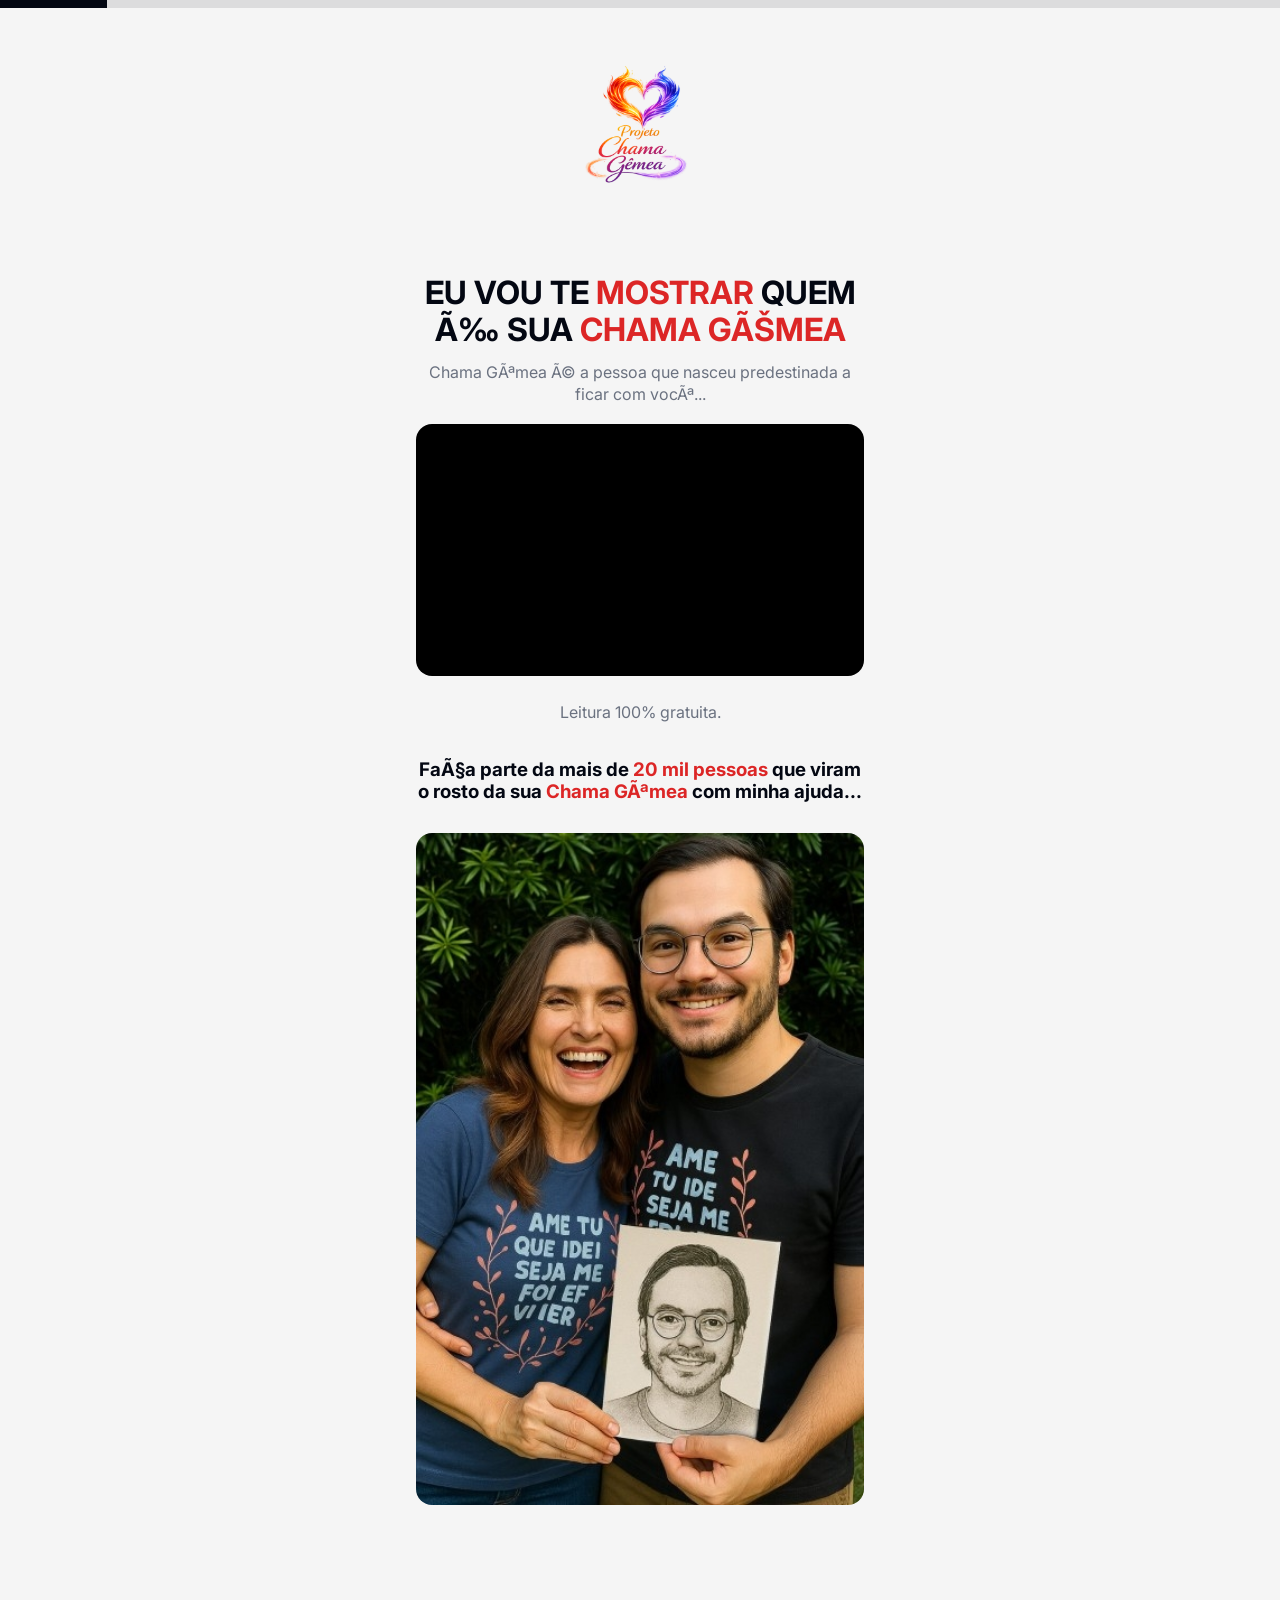
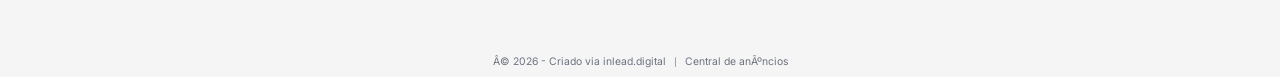
==== commit b91ab33d: "Update HTML structure and stylesvddddd" ====
--- a/index.html
+++ b/index.html
@@ -43,8 +43,17 @@
   "Liberation Sans", sans-serif, "Noto Color Emoji",
   "Apple Color Emoji", "Segoe UI Emoji", "Segoe UI Symbol",
   "Noto Color Emoji"}.content p+p,.content p+ul,.content p+ol,.content ul+p,.content ul+ol,.content ul+ul,.content ol+p,.content ol+ol,.content ol+ul,.content h1+p,.content h2+p,.content h3+p,.content h1+ul,.content h2+ul,.content h3+ul,.content h1+ol,.content h2+ol,.content h3+ol{margin-top:.75rem}.content p+h1,.content p+h2,.content p+h3,.content ul+h1,.content ul+h2,.content ul+h3,.content ol+h1,.content ol+h2,.content ol+h3{margin-top:.4rem}.content p br{content:" ";height:0rem;display:block;padding-bottom:.5rem;margin-bottom:.5rem}.content .ql-size-huge{font-size:2.5em;line-height:1}.content .ql-size-large{font-size:1.5em;line-height:1}.content .ql-size-small{font-size:.75em;line-height:1.1;display:inline-block}.graphic-theme,.argument-theme{color:var(--theme-content-color);border:1px solid rgba(212, 212, 212, 0.9)}.quote-theme{color:var(--theme-content-color);border-color:rgba(212, 212, 212, 0.9);background-color:var(--theme-background-color)}.btn-theme{color:#f9fafb;background-color:var(--theme-color)}.effect-bubble:hover .btn-theme,.btn-theme:hover{background-color:#040816}.hide-volume::-webkit-media-controls-volume-control-container{display:none}.hide-volume::-webkit-media-controls-time-remaining-display{display:none}.compare-slider{-webkit-appearance:none;width:100%;height:100%;background:#d3d3d3;outline:none;opacity:.7;-webkit-transition:.2s;transition:opacity.2s}.compare-slider:hover{opacity:1}.compare-slider::-webkit-slider-thumb{-webkit-appearance:none;appearance:none;width:25px;height:25px;background:#04aa6d;cursor:pointer}.compare-slider::-moz-range-thumb{width:25px;height:25px;background:#04aa6d;cursor:pointer}</style><style type="text/css" data-styled-jsx="">.option-background-default{background-color:var(--theme-background-color);color:var(--theme-title-color);border-style:solid;border-color:#DDDDDD}.option-background-default .option-icon-right,.option-background-default .option-icon-score,.option-background-default .option-icon-value{transition:all.2s ease;background-color:rgba(10, 10, 10, 0.1)}.option-background-default .option-icon-select{transition:all.2s ease;color:var(--theme-title-color);background-color:var(--theme-background-color);border:1px solid #B8B8B8}.active .option-icon-select{border-color:#030712}@media(hover:hover)and (pointer:fine){.option-background-default:hover,.option-background-default:hover .option-icon-select{border-color:#030712}}.option-background-default.active{color:#f9fafb;border-color:var(--theme-color);background-color:var(--theme-color)}.option-background-bubble{font-weight:500;color:#f9fafb;border-color:#252626;background-color:var(--theme-color);border-bottom-width:8px!important}.option-background-bubble .option-icon-score,.option-background-bubble .option-icon-value{background-color:rgba(17, 24, 39, 0.5)}.option-background-bubble .option-icon-select{border:1px solid rgba(249, 250, 251, 0.5)}.option-background-bubble.active{transform:scale(1.025);background-color:#040816}@media(hover:hover)and (pointer:fine){.option-background-bubble:hover{transform:scale(1.025);background-color:#040816}}.option-background-fetured{font-weight:500;color:#f9fafb;border-color:var(--theme-color);background-color:var(--theme-color)}.option-background-fetured .option-icon-right,.option-background-fetured .option-icon-score,.option-background-fetured .option-icon-value{background-color:rgba(17, 24, 39, 0.5)}.option-background-fetured .option-icon-select{background-color:rgba(249, 250, 251, 0.1);border:1px solid rgba(249, 250, 251, 0.5)}.active.option-background-fetured{border-color:#040816;background-color:#040816;transform:scale(1.025)}@media(hover:hover)and (pointer:fine){.option-background-fetured:hover{border-color:#040816;background-color:#040816;transform:scale(1.025)}.option-background-fetured.not(.active):hover {transform:scale(1.01)}}.option-background-contrast:before{content:" ";display:block;width:100%;height:100%;background-color:var(--theme-background-color);position:absolute;z-index:0}.option-background-contrast:after{content:" ";top:0;left:0;display:block;width:100%;height:100%;background-color:rgba(3, 7, 18, 0.1);position:absolute;z-index:0}.option-background-contrast .option-wrap{position:relative;z-index:1}.option-background-contrast{font-weight:500;color:var(--theme-title-color);border-color:rgba(3, 7, 18, 0.5)!important}.option-background-contrast .option-icon-right{color:rgba(3, 7, 18, 1)!important;background-color:var(--theme-background-color)}.active.option-background-contrast .option-icon-right{color:var(--theme-background-color)!important;background-color:var(--theme-color)}.option-background-contrast .option-icon-score,.option-background-contrast .option-icon-value{transition:all.2s ease;color:rgba(3, 7, 18, 1)!important;border:1px solid var(--theme-color);background-color:var(--theme-background-color)}.active.option-background-contrast .option-icon-score,.active.option-background-contrast .option-icon-value{color:var(--theme-background-color)!important;border:1px solid var(--theme-color);background-color:var(--theme-color)}.option-background-contrast .option-icon-select{color:rgba(3, 7, 18, 1)!important;background-color:var(--theme-background-color);border:1px solid rgba(3, 7, 18, 1)!important}.active.option-background-contrast{border-color:rgba(3, 7, 18, 1)!important;background-color:rgba(3, 7, 18, 0.2);transform:scale(1.01)}@media(hover:hover)and (pointer:fine){.option-background-contrast:hover{border-color:rgba(3, 7, 18, 1)!important;background-color:rgba(3, 7, 18, 0.2);transform:scale(1.01)}}.active.option-background-contrast{transform:scale(1.025)}</style><style type="text/css" data-styled-jsx="">.timer-theme{border-width:1px;background-color:var(--theme-background-color);border-style:solid;border-color:rgba(10, 10, 10, 0.1)}</style><meta name="theme-color" content="#f5f5f5" data-next-head=""><meta name="msapplication-navbutton-color" content="#f5f5f5" data-next-head=""><meta name="apple-mobile-web-app-status-bar-style" content="#f5f5f5" data-next-head=""></head><body class="group/body"><div id="__next"><main class=""><div class="ease opacity-100"><div class="ease opacity-100"><div class="fixed w-full h-full top-0 left-0" style="opacity: 0.1; background-repeat: no-repeat; background-size: cover; background-image: url(&quot;https://media.inlead.cloud/uploads/44855/2026-01-09/ene0j-almas-gemeas-optimized.png&quot;); background-position: center center;"></div><div class="main-content flex flex-col gap-4 md:gap-6 justify-between p-3 min-h-[95svh] md:p-5 md:gap-6"><div class="w-full group-[.screen-mobile]:grid grid z-[100] md:flex gap-3 md:gap-4 group-[.screen-mobile]:justify-normal md:justify-between items-start"><div class="w-full flex-1 flex items-start justify-between group-[.screen-mobile]:justify-between md:justify-start gap-4"><div class="group-[.screen-mobile]:block md:hidden mx-auto"><div class="w-full"><div class="group-[.screen-mobile]:w-[6rem] w-[6rem] md:w-[8rem]"><div class="" style="position: relative; width: 100%; overflow: hidden; padding-bottom: 150%;"><img src="./index_files/md-BXRmV-projeto-chama-gemea-logo-optimized.png" alt="Imagem" class="max-w-full" style="position: absolute; top: 0px; left: 0px; width: 100%; height: 100%; object-fit: cover;"></div></div></div></div></div><div class="w-full grid gap-4 max-w-[28rem]"><div class="mx-auto hidden group-[.screen-mobile]:hidden md:block"><div class="w-full"><div class="group-[.screen-mobile]:w-[6rem] w-[6rem] md:w-[8rem]"><div class="" style="position: relative; width: 100%; overflow: hidden; padding-bottom: 150%;"><img src="./index_files/md-BXRmV-projeto-chama-gemea-logo-optimized.png" alt="Imagem" class="max-w-full" style="position: absolute; top: 0px; left: 0px; width: 100%; height: 100%; object-fit: cover;"></div></div></div></div><div class="flex items-center gap-4"><div class="jsx-4218819740 fixed top-0 left-0 pt-2 z-[101] overflow-hidden w-full"><div class="jsx-4218819740 absolute top-0 left-0 h-full bg-featured w-full opacity-10"></div><div class="jsx-4218819740 absolute top-0 left-0 h-full bg-featured ease !duration-700" style="width: 8.33333%;"></div></div></div></div><div class="w-full hidden group-[.screen-mobile]:hidden md:block flex-1"></div></div><div class="w-full relative mx-auto max-w-[28rem]"><div class="flex flex-row flex-wrap" style="margin-left: -0.2rem; margin-right: -0.2rem;"><div id="layer_FesX8H" class="relative min-w-0  self-auto " style="padding: 0.2rem; flex-basis: 100%;"><div id="FesX8H" class="@container/component "><div class="py-1"><div class="content text break-words py-2" style="word-break: break-word;"><h1 class="ql-align-center">EU VOU TE <span style="background-color: inherit; color: rgb(220, 38, 38);">MOSTRAR</span> QUEM É SUA <span style="color: rgb(220, 38, 38);">CHAMA GÊMEA</span></h1><p class="ql-align-center">Chama Gêmea é a pessoa que nasceu predestinada a ficar com você...</p></div></div></div></div><div id="layer_0fqXmo" class="relative min-w-0  self-auto " style="padding: 0.2rem; flex-basis: 100%;"><div id="0fqXmo" class="@container/component "><div class="rounded-2xl  text-lg relative overflow-hidden bg-[#000000]"><div class="ratio-auto-video-content relative w-full"><script type="text/javascript"> var s=document.createElement("script"); s.src="https://scripts.converteai.net/lib/js/smartplayer-wc/v4/sdk.js", s.async=!0,document.head.appendChild(s); </script> <div id="ifr_6964347cbabb3c8368116973_wrapper" style="margin: 0 auto; width: 100%; "> <div style="position: relative; padding: 56.25% 0 0 0;" id="ifr_6964347cbabb3c8368116973_aspect"> <iframe frameborder="0" allowfullscreen="" src="./index_files/embed.html" id="ifr_6964347cbabb3c8368116973" style="position: absolute; top: 0; left: 0; width: 100%; height: 100%;" referrerpolicy="origin" onload=" this.onload=null,
-  this.src=&#39;https://scripts.converteai.net/a552db13-586e-4195-a71c-9f2b7e00c146/players/6964347cbabb3c8368116973/v4/embed.html&#39; +(location.search||&#39;?&#39;) +&#39;&amp;vl=&#39; +encodeURIComponent(location.href)"></iframe> </div> </div></div></div></div></div><div id="layer_iniciar_leitura" class="relative min-w-0  self-auto " style="padding: 0.2rem; flex-basis: 100%;"><div id="iniciar_leitura" class="@container/component "><div class=""><div class="mx-auto relative max-w-[28rem]"><div class="ease   group/button grid relative"><button onclick="window.location.href='2.html'" id="iniciar_leitura" class="btn relative active:scale-[.99] rounded-2xl bg-green-600 text-white">INICIAR LEITURA</button></div></div></div></div></div><div id="layer_MfcyDz" class="relative min-w-0  self-auto " style="padding: 0.2rem; flex-basis: 100%;"><div id="MfcyDz" class="@container/component "><div class="py-1"><div class="content text break-words py-2" style="word-break: break-word;"><p class="ql-align-center">Leitura 100% gratuita.</p></div></div></div></div><div id="layer_TPA2uA" class="relative min-w-0  self-auto " style="padding: 0.2rem; flex-basis: 100%;"><div id="TPA2uA" class="@container/component "><div class="py-1"><div class="content text break-words py-2" style="word-break: break-word;"><p class="ql-align-center"></p><h3 class="ql-align-center">Faça parte da mais de <span style="color: rgb(220, 38, 38);">20 mil pessoas</span> que viram o rosto da sua <span style="color: rgb(220, 38, 38);">Chama Gêmea</span> com minha ajuda...</h3><p></p><h1 class="ql-align-center"> </h1></div></div></div></div><div id="layer_CuJLbO" class="relative min-w-0  self-auto " style="padding: 0.2rem; flex-basis: 100%;"><div id="CuJLbO" class="@container/component "><div class=""><div class="" style="position: relative; width: 100%; overflow: hidden; padding-bottom: 150%;"><img src="./index_files/lg-oHFqJ-depoimento-fatima-berna.jpg" alt="Imagem" class=" max-w-full  rounded-2xl" style="position: absolute; top: 0px; left: 0px; width: 100%; height: 100%; object-fit: cover;"></div></div></div></div></div></div><div class="py-10"></div></div><div class="font-app h-[5svh] text-[var(--theme-content-color)] flex flex-col justify-end text-[.65rem] relative"><div class="w-full absolute bottom-0 pb-2 left-0 flex gap-2 justify-center items-center"><div>© 2026 - Criado via <a href="https://inlead.digital/" target="_blank" class="hover:underline">inlead.digital</a></div><span class="text-[.5rem]">|</span><div class="hover:underline cursor-pointer"><div class="font-app">Central de anúncios</div></div></div></div></div></div><div style="display:none" class="jsx-e47fe91a315d8b05 jsx-3764720841 jsx-2711601984 jsx-3523964106"><style>
+  this.src=&#39;https://scripts.converteai.net/a552db13-586e-4195-a71c-9f2b7e00c146/players/6964347cbabb3c8368116973/v4/embed.html&#39; +(location.search||&#39;?&#39;) +&#39;&amp;vl=&#39; +encodeURIComponent(location.href)"></iframe> </div> </div></div></div></div></div><div id="layer_iniciar_leitura" class="relative min-w-0  self-auto " style="padding: 0.2rem; flex-basis: 100%;"><div id="iniciar_leitura" class="@container/component "><div class=""><div class="mx-auto relative max-w-[28rem]"><div class="ease   group/button grid relative"><button 
+  onclick="window.location.href='2.html'" 
+  id="iniciar_leitura" 
+  class="btn relative active:scale-[.99] rounded-2xl bg-green-600 text-white hidden">
+  INICIAR LEITURA
+</button></div></div></div></div></div><div id="layer_MfcyDz" class="relative min-w-0  self-auto " style="padding: 0.2rem; flex-basis: 100%;"><div id="MfcyDz" class="@container/component "><div class="py-1"><div class="content text break-words py-2" style="word-break: break-word;"><p class="ql-align-center">Leitura 100% gratuita.</p></div></div></div></div><div id="layer_TPA2uA" class="relative min-w-0  self-auto " style="padding: 0.2rem; flex-basis: 100%;"><div id="TPA2uA" class="@container/component "><div class="py-1"><div class="content text break-words py-2" style="word-break: break-word;"><p class="ql-align-center"></p><h3 class="ql-align-center">Faça parte da mais de <span style="color: rgb(220, 38, 38);">20 mil pessoas</span> que viram o rosto da sua <span style="color: rgb(220, 38, 38);">Chama Gêmea</span> com minha ajuda...</h3><p></p><h1 class="ql-align-center"> </h1></div></div></div></div><div id="layer_CuJLbO" class="relative min-w-0  self-auto " style="padding: 0.2rem; flex-basis: 100%;"><div id="CuJLbO" class="@container/component "><div class=""><div class="" style="position: relative; width: 100%; overflow: hidden; padding-bottom: 150%;"><img src="./index_files/lg-oHFqJ-depoimento-fatima-berna.jpg" alt="Imagem" class=" max-w-full  rounded-2xl" style="position: absolute; top: 0px; left: 0px; width: 100%; height: 100%; object-fit: cover;"></div></div></div></div></div></div><div class="py-10"></div></div><div class="font-app h-[5svh] text-[var(--theme-content-color)] flex flex-col justify-end text-[.65rem] relative"><div class="w-full absolute bottom-0 pb-2 left-0 flex gap-2 justify-center items-center"><div>© 2026 - Criado via <a href="https://inlead.digital/" target="_blank" class="hover:underline">inlead.digital</a></div><span class="text-[.5rem]">|</span><div class="hover:underline cursor-pointer"><div class="font-app">Central de anúncios</div></div></div></div></div></div><div style="display:none" class="jsx-e47fe91a315d8b05 jsx-3764720841 jsx-2711601984 jsx-3523964106"><style>
                     @import url("https://fonts.googleapis.com/css2?family=Inter:wght@300;400;500;600;700;800;900&display=swap");
                   </style></div><div style="display:none" class="jsx-e47fe91a315d8b05 jsx-3764720841 jsx-2711601984 jsx-3523964106"><style>
                     @import url("https://fonts.googleapis.com/css?family=Inter:400,500,700&display=swap");
-                  </style></div></main><div><p aria-live="assertive" id="__next-route-announcer__" role="alert" style="border: 0px; clip: rect(0px, 0px, 0px, 0px); height: 1px; margin: -1px; overflow: hidden; padding: 0px; position: absolute; top: 0px; width: 1px; white-space: nowrap; overflow-wrap: normal;"></p></next-route-announcer></body></html>+                  </style></div></main><div><p aria-live="assertive" id="__next-route-announcer__" role="alert" style="border: 0px; clip: rect(0px, 0px, 0px, 0px); height: 1px; margin: -1px; overflow: hidden; padding: 0px; position: absolute; top: 0px; width: 1px; white-space: nowrap; overflow-wrap: normal;"></p></next-route-announcer><script>
+  setTimeout(function () {
+    document.getElementById('iniciar_leitura').classList.remove('hidden');
+  }, 32000); // 32 segundos
+</script></body></html>
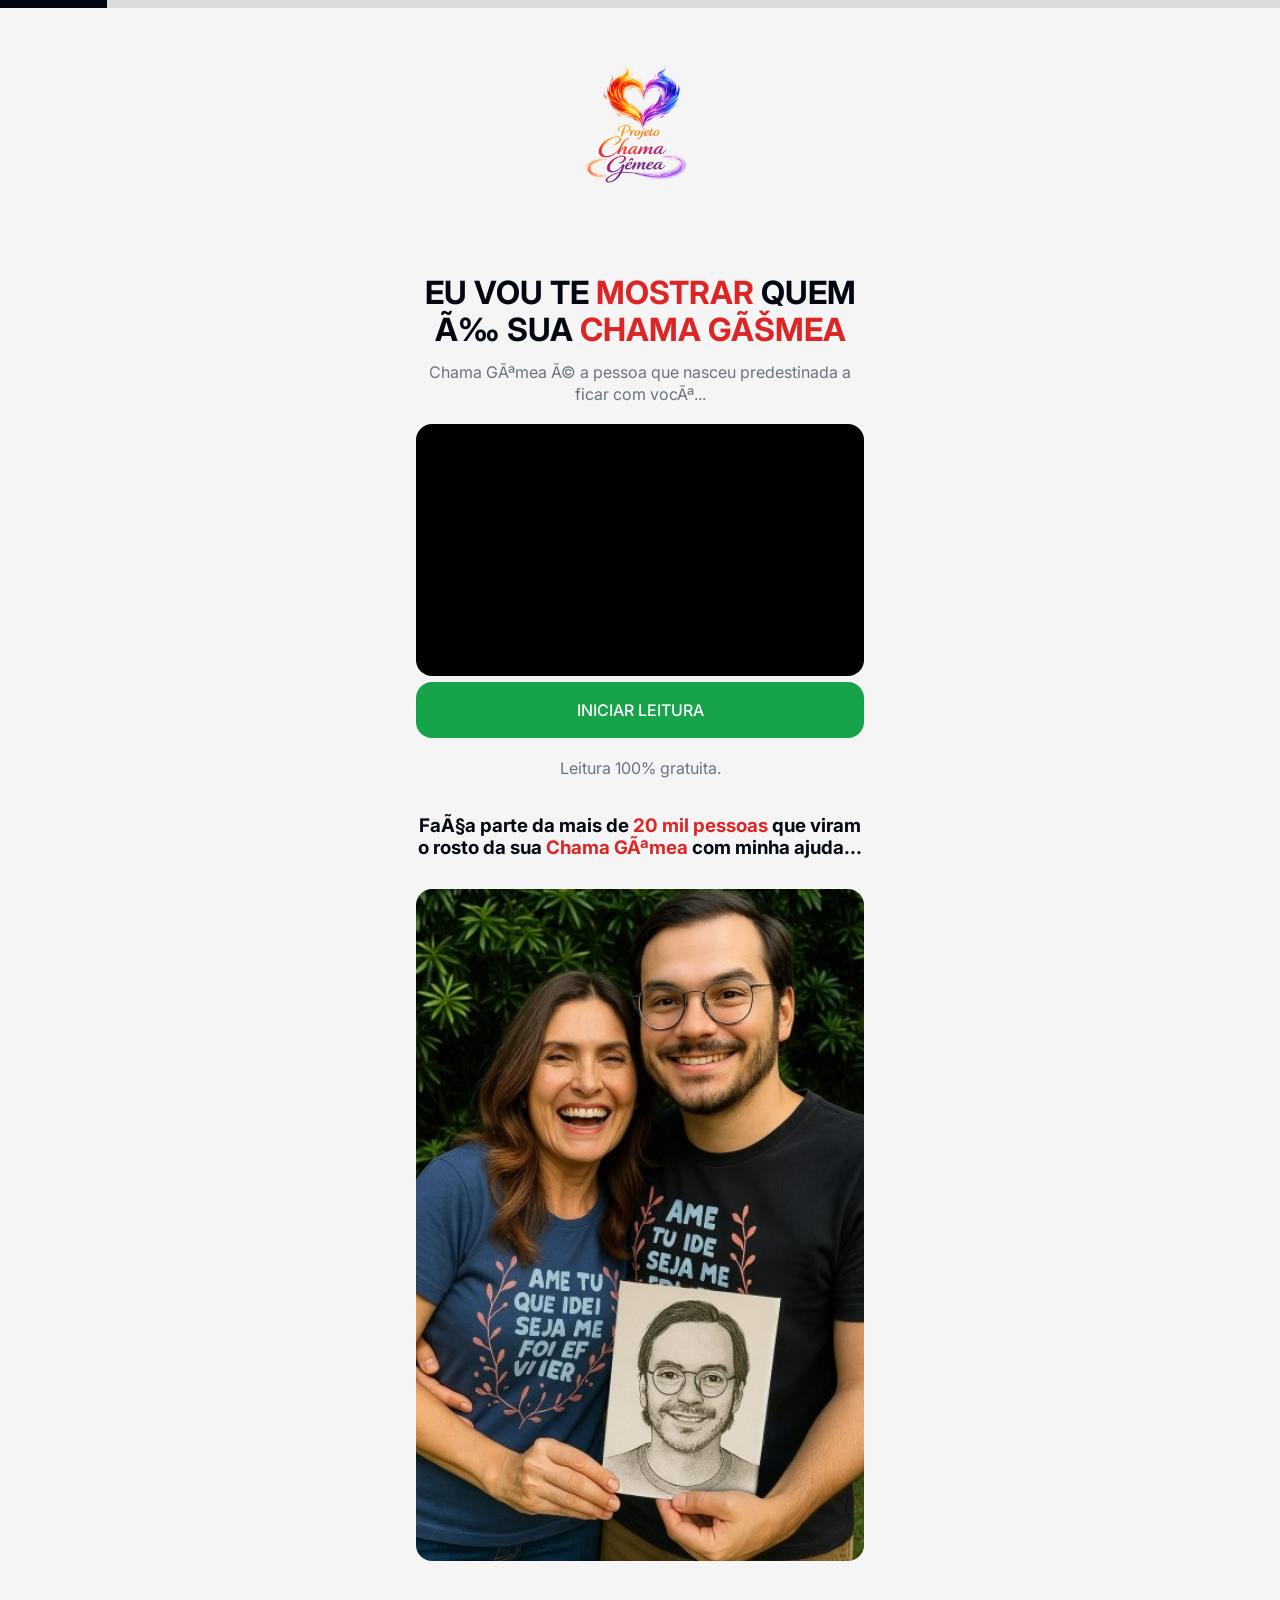
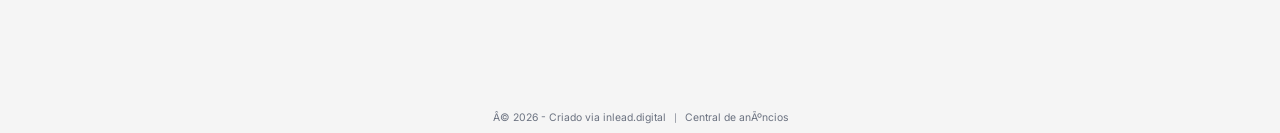
==== commit 4a9426e0: "Fix button visibility and update stylessdsd" ====
--- a/index.html
+++ b/index.html
@@ -43,17 +43,23 @@
   "Liberation Sans", sans-serif, "Noto Color Emoji",
   "Apple Color Emoji", "Segoe UI Emoji", "Segoe UI Symbol",
   "Noto Color Emoji"}.content p+p,.content p+ul,.content p+ol,.content ul+p,.content ul+ol,.content ul+ul,.content ol+p,.content ol+ol,.content ol+ul,.content h1+p,.content h2+p,.content h3+p,.content h1+ul,.content h2+ul,.content h3+ul,.content h1+ol,.content h2+ol,.content h3+ol{margin-top:.75rem}.content p+h1,.content p+h2,.content p+h3,.content ul+h1,.content ul+h2,.content ul+h3,.content ol+h1,.content ol+h2,.content ol+h3{margin-top:.4rem}.content p br{content:" ";height:0rem;display:block;padding-bottom:.5rem;margin-bottom:.5rem}.content .ql-size-huge{font-size:2.5em;line-height:1}.content .ql-size-large{font-size:1.5em;line-height:1}.content .ql-size-small{font-size:.75em;line-height:1.1;display:inline-block}.graphic-theme,.argument-theme{color:var(--theme-content-color);border:1px solid rgba(212, 212, 212, 0.9)}.quote-theme{color:var(--theme-content-color);border-color:rgba(212, 212, 212, 0.9);background-color:var(--theme-background-color)}.btn-theme{color:#f9fafb;background-color:var(--theme-color)}.effect-bubble:hover .btn-theme,.btn-theme:hover{background-color:#040816}.hide-volume::-webkit-media-controls-volume-control-container{display:none}.hide-volume::-webkit-media-controls-time-remaining-display{display:none}.compare-slider{-webkit-appearance:none;width:100%;height:100%;background:#d3d3d3;outline:none;opacity:.7;-webkit-transition:.2s;transition:opacity.2s}.compare-slider:hover{opacity:1}.compare-slider::-webkit-slider-thumb{-webkit-appearance:none;appearance:none;width:25px;height:25px;background:#04aa6d;cursor:pointer}.compare-slider::-moz-range-thumb{width:25px;height:25px;background:#04aa6d;cursor:pointer}</style><style type="text/css" data-styled-jsx="">.option-background-default{background-color:var(--theme-background-color);color:var(--theme-title-color);border-style:solid;border-color:#DDDDDD}.option-background-default .option-icon-right,.option-background-default .option-icon-score,.option-background-default .option-icon-value{transition:all.2s ease;background-color:rgba(10, 10, 10, 0.1)}.option-background-default .option-icon-select{transition:all.2s ease;color:var(--theme-title-color);background-color:var(--theme-background-color);border:1px solid #B8B8B8}.active .option-icon-select{border-color:#030712}@media(hover:hover)and (pointer:fine){.option-background-default:hover,.option-background-default:hover .option-icon-select{border-color:#030712}}.option-background-default.active{color:#f9fafb;border-color:var(--theme-color);background-color:var(--theme-color)}.option-background-bubble{font-weight:500;color:#f9fafb;border-color:#252626;background-color:var(--theme-color);border-bottom-width:8px!important}.option-background-bubble .option-icon-score,.option-background-bubble .option-icon-value{background-color:rgba(17, 24, 39, 0.5)}.option-background-bubble .option-icon-select{border:1px solid rgba(249, 250, 251, 0.5)}.option-background-bubble.active{transform:scale(1.025);background-color:#040816}@media(hover:hover)and (pointer:fine){.option-background-bubble:hover{transform:scale(1.025);background-color:#040816}}.option-background-fetured{font-weight:500;color:#f9fafb;border-color:var(--theme-color);background-color:var(--theme-color)}.option-background-fetured .option-icon-right,.option-background-fetured .option-icon-score,.option-background-fetured .option-icon-value{background-color:rgba(17, 24, 39, 0.5)}.option-background-fetured .option-icon-select{background-color:rgba(249, 250, 251, 0.1);border:1px solid rgba(249, 250, 251, 0.5)}.active.option-background-fetured{border-color:#040816;background-color:#040816;transform:scale(1.025)}@media(hover:hover)and (pointer:fine){.option-background-fetured:hover{border-color:#040816;background-color:#040816;transform:scale(1.025)}.option-background-fetured.not(.active):hover {transform:scale(1.01)}}.option-background-contrast:before{content:" ";display:block;width:100%;height:100%;background-color:var(--theme-background-color);position:absolute;z-index:0}.option-background-contrast:after{content:" ";top:0;left:0;display:block;width:100%;height:100%;background-color:rgba(3, 7, 18, 0.1);position:absolute;z-index:0}.option-background-contrast .option-wrap{position:relative;z-index:1}.option-background-contrast{font-weight:500;color:var(--theme-title-color);border-color:rgba(3, 7, 18, 0.5)!important}.option-background-contrast .option-icon-right{color:rgba(3, 7, 18, 1)!important;background-color:var(--theme-background-color)}.active.option-background-contrast .option-icon-right{color:var(--theme-background-color)!important;background-color:var(--theme-color)}.option-background-contrast .option-icon-score,.option-background-contrast .option-icon-value{transition:all.2s ease;color:rgba(3, 7, 18, 1)!important;border:1px solid var(--theme-color);background-color:var(--theme-background-color)}.active.option-background-contrast .option-icon-score,.active.option-background-contrast .option-icon-value{color:var(--theme-background-color)!important;border:1px solid var(--theme-color);background-color:var(--theme-color)}.option-background-contrast .option-icon-select{color:rgba(3, 7, 18, 1)!important;background-color:var(--theme-background-color);border:1px solid rgba(3, 7, 18, 1)!important}.active.option-background-contrast{border-color:rgba(3, 7, 18, 1)!important;background-color:rgba(3, 7, 18, 0.2);transform:scale(1.01)}@media(hover:hover)and (pointer:fine){.option-background-contrast:hover{border-color:rgba(3, 7, 18, 1)!important;background-color:rgba(3, 7, 18, 0.2);transform:scale(1.01)}}.active.option-background-contrast{transform:scale(1.025)}</style><style type="text/css" data-styled-jsx="">.timer-theme{border-width:1px;background-color:var(--theme-background-color);border-style:solid;border-color:rgba(10, 10, 10, 0.1)}</style><meta name="theme-color" content="#f5f5f5" data-next-head=""><meta name="msapplication-navbutton-color" content="#f5f5f5" data-next-head=""><meta name="apple-mobile-web-app-status-bar-style" content="#f5f5f5" data-next-head=""></head><body class="group/body"><div id="__next"><main class=""><div class="ease opacity-100"><div class="ease opacity-100"><div class="fixed w-full h-full top-0 left-0" style="opacity: 0.1; background-repeat: no-repeat; background-size: cover; background-image: url(&quot;https://media.inlead.cloud/uploads/44855/2026-01-09/ene0j-almas-gemeas-optimized.png&quot;); background-position: center center;"></div><div class="main-content flex flex-col gap-4 md:gap-6 justify-between p-3 min-h-[95svh] md:p-5 md:gap-6"><div class="w-full group-[.screen-mobile]:grid grid z-[100] md:flex gap-3 md:gap-4 group-[.screen-mobile]:justify-normal md:justify-between items-start"><div class="w-full flex-1 flex items-start justify-between group-[.screen-mobile]:justify-between md:justify-start gap-4"><div class="group-[.screen-mobile]:block md:hidden mx-auto"><div class="w-full"><div class="group-[.screen-mobile]:w-[6rem] w-[6rem] md:w-[8rem]"><div class="" style="position: relative; width: 100%; overflow: hidden; padding-bottom: 150%;"><img src="./index_files/md-BXRmV-projeto-chama-gemea-logo-optimized.png" alt="Imagem" class="max-w-full" style="position: absolute; top: 0px; left: 0px; width: 100%; height: 100%; object-fit: cover;"></div></div></div></div></div><div class="w-full grid gap-4 max-w-[28rem]"><div class="mx-auto hidden group-[.screen-mobile]:hidden md:block"><div class="w-full"><div class="group-[.screen-mobile]:w-[6rem] w-[6rem] md:w-[8rem]"><div class="" style="position: relative; width: 100%; overflow: hidden; padding-bottom: 150%;"><img src="./index_files/md-BXRmV-projeto-chama-gemea-logo-optimized.png" alt="Imagem" class="max-w-full" style="position: absolute; top: 0px; left: 0px; width: 100%; height: 100%; object-fit: cover;"></div></div></div></div><div class="flex items-center gap-4"><div class="jsx-4218819740 fixed top-0 left-0 pt-2 z-[101] overflow-hidden w-full"><div class="jsx-4218819740 absolute top-0 left-0 h-full bg-featured w-full opacity-10"></div><div class="jsx-4218819740 absolute top-0 left-0 h-full bg-featured ease !duration-700" style="width: 8.33333%;"></div></div></div></div><div class="w-full hidden group-[.screen-mobile]:hidden md:block flex-1"></div></div><div class="w-full relative mx-auto max-w-[28rem]"><div class="flex flex-row flex-wrap" style="margin-left: -0.2rem; margin-right: -0.2rem;"><div id="layer_FesX8H" class="relative min-w-0  self-auto " style="padding: 0.2rem; flex-basis: 100%;"><div id="FesX8H" class="@container/component "><div class="py-1"><div class="content text break-words py-2" style="word-break: break-word;"><h1 class="ql-align-center">EU VOU TE <span style="background-color: inherit; color: rgb(220, 38, 38);">MOSTRAR</span> QUEM É SUA <span style="color: rgb(220, 38, 38);">CHAMA GÊMEA</span></h1><p class="ql-align-center">Chama Gêmea é a pessoa que nasceu predestinada a ficar com você...</p></div></div></div></div><div id="layer_0fqXmo" class="relative min-w-0  self-auto " style="padding: 0.2rem; flex-basis: 100%;"><div id="0fqXmo" class="@container/component "><div class="rounded-2xl  text-lg relative overflow-hidden bg-[#000000]"><div class="ratio-auto-video-content relative w-full"><script type="text/javascript"> var s=document.createElement("script"); s.src="https://scripts.converteai.net/lib/js/smartplayer-wc/v4/sdk.js", s.async=!0,document.head.appendChild(s); </script> <div id="ifr_6964347cbabb3c8368116973_wrapper" style="margin: 0 auto; width: 100%; "> <div style="position: relative; padding: 56.25% 0 0 0;" id="ifr_6964347cbabb3c8368116973_aspect"> <iframe frameborder="0" allowfullscreen="" src="./index_files/embed.html" id="ifr_6964347cbabb3c8368116973" style="position: absolute; top: 0; left: 0; width: 100%; height: 100%;" referrerpolicy="origin" onload=" this.onload=null,
-  this.src=&#39;https://scripts.converteai.net/a552db13-586e-4195-a71c-9f2b7e00c146/players/6964347cbabb3c8368116973/v4/embed.html&#39; +(location.search||&#39;?&#39;) +&#39;&amp;vl=&#39; +encodeURIComponent(location.href)"></iframe> </div> </div></div></div></div></div><div id="layer_iniciar_leitura" class="relative min-w-0  self-auto " style="padding: 0.2rem; flex-basis: 100%;"><div id="iniciar_leitura" class="@container/component "><div class=""><div class="mx-auto relative max-w-[28rem]"><div class="ease   group/button grid relative"><button 
-  onclick="window.location.href='2.html'" 
+  this.src=&#39;https://scripts.converteai.net/a552db13-586e-4195-a71c-9f2b7e00c146/players/6964347cbabb3c8368116973/v4/embed.html&#39; +(location.search||&#39;?&#39;) +&#39;&amp;vl=&#39; +encodeURIComponent(location.href)"></iframe> </div> </div></div></div></div></div><div id="layer_iniciar_leitura" class="relative min-w-0  self-auto " style="padding: 0.2rem; flex-basis: 100%;"><div id="iniciar_leitura" class="@container/component "><div class=""><div class="mx-auto relative max-w-[28rem]"><div class="ease   group/button grid relative">
+    <button onclick="window.location.href='2.html'" 
   id="iniciar_leitura" 
-  class="btn relative active:scale-[.99] rounded-2xl bg-green-600 text-white hidden">
+  class="btn relative active:scale-[.99] rounded-2xl bg-green-600 text-white">
   INICIAR LEITURA
-</button></div></div></div></div></div><div id="layer_MfcyDz" class="relative min-w-0  self-auto " style="padding: 0.2rem; flex-basis: 100%;"><div id="MfcyDz" class="@container/component "><div class="py-1"><div class="content text break-words py-2" style="word-break: break-word;"><p class="ql-align-center">Leitura 100% gratuita.</p></div></div></div></div><div id="layer_TPA2uA" class="relative min-w-0  self-auto " style="padding: 0.2rem; flex-basis: 100%;"><div id="TPA2uA" class="@container/component "><div class="py-1"><div class="content text break-words py-2" style="word-break: break-word;"><p class="ql-align-center"></p><h3 class="ql-align-center">Faça parte da mais de <span style="color: rgb(220, 38, 38);">20 mil pessoas</span> que viram o rosto da sua <span style="color: rgb(220, 38, 38);">Chama Gêmea</span> com minha ajuda...</h3><p></p><h1 class="ql-align-center"> </h1></div></div></div></div><div id="layer_CuJLbO" class="relative min-w-0  self-auto " style="padding: 0.2rem; flex-basis: 100%;"><div id="CuJLbO" class="@container/component "><div class=""><div class="" style="position: relative; width: 100%; overflow: hidden; padding-bottom: 150%;"><img src="./index_files/lg-oHFqJ-depoimento-fatima-berna.jpg" alt="Imagem" class=" max-w-full  rounded-2xl" style="position: absolute; top: 0px; left: 0px; width: 100%; height: 100%; object-fit: cover;"></div></div></div></div></div></div><div class="py-10"></div></div><div class="font-app h-[5svh] text-[var(--theme-content-color)] flex flex-col justify-end text-[.65rem] relative"><div class="w-full absolute bottom-0 pb-2 left-0 flex gap-2 justify-center items-center"><div>© 2026 - Criado via <a href="https://inlead.digital/" target="_blank" class="hover:underline">inlead.digital</a></div><span class="text-[.5rem]">|</span><div class="hover:underline cursor-pointer"><div class="font-app">Central de anúncios</div></div></div></div></div></div><div style="display:none" class="jsx-e47fe91a315d8b05 jsx-3764720841 jsx-2711601984 jsx-3523964106"><style>
+</button><script>
+  setTimeout(function () {
+    const btn = document.getElementById('iniciar_leitura');
+    if (btn) {
+      btn.classList.remove('hidden');
+      console.log("Botão exibido!");
+    } else {
+      console.log("Botão não encontrado");
+    }
+  }, 32000); // 32 segundos
+</script></div></div></div></div></div><div id="layer_MfcyDz" class="relative min-w-0  self-auto " style="padding: 0.2rem; flex-basis: 100%;"><div id="MfcyDz" class="@container/component "><div class="py-1"><div class="content text break-words py-2" style="word-break: break-word;"><p class="ql-align-center">Leitura 100% gratuita.</p></div></div></div></div><div id="layer_TPA2uA" class="relative min-w-0  self-auto " style="padding: 0.2rem; flex-basis: 100%;"><div id="TPA2uA" class="@container/component "><div class="py-1"><div class="content text break-words py-2" style="word-break: break-word;"><p class="ql-align-center"></p><h3 class="ql-align-center">Faça parte da mais de <span style="color: rgb(220, 38, 38);">20 mil pessoas</span> que viram o rosto da sua <span style="color: rgb(220, 38, 38);">Chama Gêmea</span> com minha ajuda...</h3><p></p><h1 class="ql-align-center"> </h1></div></div></div></div><div id="layer_CuJLbO" class="relative min-w-0  self-auto " style="padding: 0.2rem; flex-basis: 100%;"><div id="CuJLbO" class="@container/component "><div class=""><div class="" style="position: relative; width: 100%; overflow: hidden; padding-bottom: 150%;"><img src="./index_files/lg-oHFqJ-depoimento-fatima-berna.jpg" alt="Imagem" class=" max-w-full  rounded-2xl" style="position: absolute; top: 0px; left: 0px; width: 100%; height: 100%; object-fit: cover;"></div></div></div></div></div></div><div class="py-10"></div></div><div class="font-app h-[5svh] text-[var(--theme-content-color)] flex flex-col justify-end text-[.65rem] relative"><div class="w-full absolute bottom-0 pb-2 left-0 flex gap-2 justify-center items-center"><div>© 2026 - Criado via <a href="https://inlead.digital/" target="_blank" class="hover:underline">inlead.digital</a></div><span class="text-[.5rem]">|</span><div class="hover:underline cursor-pointer"><div class="font-app">Central de anúncios</div></div></div></div></div></div><div style="display:none" class="jsx-e47fe91a315d8b05 jsx-3764720841 jsx-2711601984 jsx-3523964106"><style>
                     @import url("https://fonts.googleapis.com/css2?family=Inter:wght@300;400;500;600;700;800;900&display=swap");
                   </style></div><div style="display:none" class="jsx-e47fe91a315d8b05 jsx-3764720841 jsx-2711601984 jsx-3523964106"><style>
                     @import url("https://fonts.googleapis.com/css?family=Inter:400,500,700&display=swap");
-                  </style></div></main><div><p aria-live="assertive" id="__next-route-announcer__" role="alert" style="border: 0px; clip: rect(0px, 0px, 0px, 0px); height: 1px; margin: -1px; overflow: hidden; padding: 0px; position: absolute; top: 0px; width: 1px; white-space: nowrap; overflow-wrap: normal;"></p></next-route-announcer><script>
-  setTimeout(function () {
-    document.getElementById('iniciar_leitura').classList.remove('hidden');
-  }, 32000); // 32 segundos
-</script></body></html>
+                  </style></div></main><div><p aria-live="assertive" id="__next-route-announcer__" role="alert" style="border: 0px; clip: rect(0px, 0px, 0px, 0px); height: 1px; margin: -1px; overflow: hidden; padding: 0px; position: absolute; top: 0px; width: 1px; white-space: nowrap; overflow-wrap: normal;"></p></next-route-announcer></body></html>
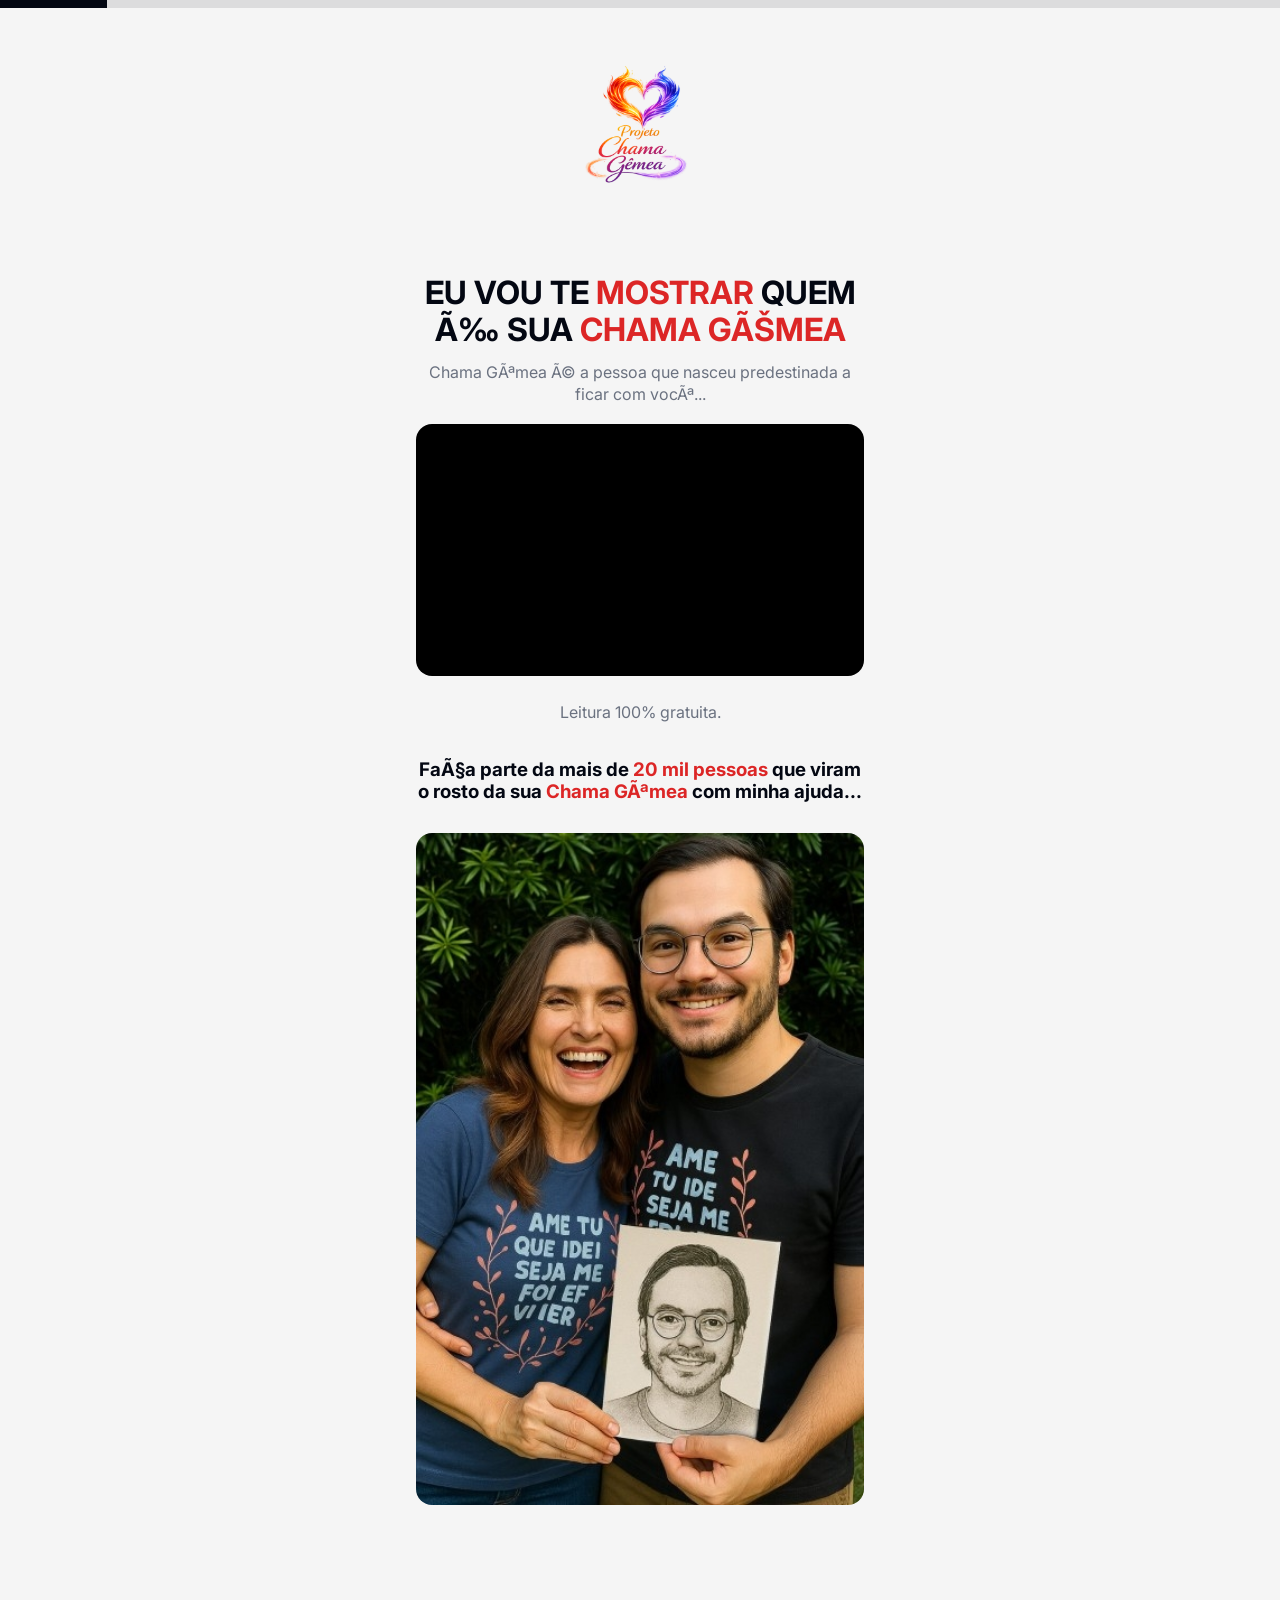
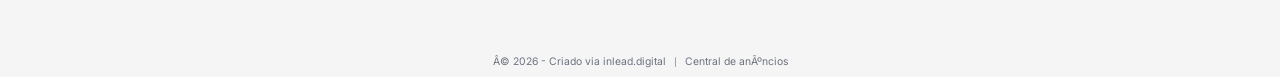
==== commit e347c638: "cxczx" ====
--- a/index.html
+++ b/index.html
@@ -44,19 +44,17 @@
   "Apple Color Emoji", "Segoe UI Emoji", "Segoe UI Symbol",
   "Noto Color Emoji"}.content p+p,.content p+ul,.content p+ol,.content ul+p,.content ul+ol,.content ul+ul,.content ol+p,.content ol+ol,.content ol+ul,.content h1+p,.content h2+p,.content h3+p,.content h1+ul,.content h2+ul,.content h3+ul,.content h1+ol,.content h2+ol,.content h3+ol{margin-top:.75rem}.content p+h1,.content p+h2,.content p+h3,.content ul+h1,.content ul+h2,.content ul+h3,.content ol+h1,.content ol+h2,.content ol+h3{margin-top:.4rem}.content p br{content:" ";height:0rem;display:block;padding-bottom:.5rem;margin-bottom:.5rem}.content .ql-size-huge{font-size:2.5em;line-height:1}.content .ql-size-large{font-size:1.5em;line-height:1}.content .ql-size-small{font-size:.75em;line-height:1.1;display:inline-block}.graphic-theme,.argument-theme{color:var(--theme-content-color);border:1px solid rgba(212, 212, 212, 0.9)}.quote-theme{color:var(--theme-content-color);border-color:rgba(212, 212, 212, 0.9);background-color:var(--theme-background-color)}.btn-theme{color:#f9fafb;background-color:var(--theme-color)}.effect-bubble:hover .btn-theme,.btn-theme:hover{background-color:#040816}.hide-volume::-webkit-media-controls-volume-control-container{display:none}.hide-volume::-webkit-media-controls-time-remaining-display{display:none}.compare-slider{-webkit-appearance:none;width:100%;height:100%;background:#d3d3d3;outline:none;opacity:.7;-webkit-transition:.2s;transition:opacity.2s}.compare-slider:hover{opacity:1}.compare-slider::-webkit-slider-thumb{-webkit-appearance:none;appearance:none;width:25px;height:25px;background:#04aa6d;cursor:pointer}.compare-slider::-moz-range-thumb{width:25px;height:25px;background:#04aa6d;cursor:pointer}</style><style type="text/css" data-styled-jsx="">.option-background-default{background-color:var(--theme-background-color);color:var(--theme-title-color);border-style:solid;border-color:#DDDDDD}.option-background-default .option-icon-right,.option-background-default .option-icon-score,.option-background-default .option-icon-value{transition:all.2s ease;background-color:rgba(10, 10, 10, 0.1)}.option-background-default .option-icon-select{transition:all.2s ease;color:var(--theme-title-color);background-color:var(--theme-background-color);border:1px solid #B8B8B8}.active .option-icon-select{border-color:#030712}@media(hover:hover)and (pointer:fine){.option-background-default:hover,.option-background-default:hover .option-icon-select{border-color:#030712}}.option-background-default.active{color:#f9fafb;border-color:var(--theme-color);background-color:var(--theme-color)}.option-background-bubble{font-weight:500;color:#f9fafb;border-color:#252626;background-color:var(--theme-color);border-bottom-width:8px!important}.option-background-bubble .option-icon-score,.option-background-bubble .option-icon-value{background-color:rgba(17, 24, 39, 0.5)}.option-background-bubble .option-icon-select{border:1px solid rgba(249, 250, 251, 0.5)}.option-background-bubble.active{transform:scale(1.025);background-color:#040816}@media(hover:hover)and (pointer:fine){.option-background-bubble:hover{transform:scale(1.025);background-color:#040816}}.option-background-fetured{font-weight:500;color:#f9fafb;border-color:var(--theme-color);background-color:var(--theme-color)}.option-background-fetured .option-icon-right,.option-background-fetured .option-icon-score,.option-background-fetured .option-icon-value{background-color:rgba(17, 24, 39, 0.5)}.option-background-fetured .option-icon-select{background-color:rgba(249, 250, 251, 0.1);border:1px solid rgba(249, 250, 251, 0.5)}.active.option-background-fetured{border-color:#040816;background-color:#040816;transform:scale(1.025)}@media(hover:hover)and (pointer:fine){.option-background-fetured:hover{border-color:#040816;background-color:#040816;transform:scale(1.025)}.option-background-fetured.not(.active):hover {transform:scale(1.01)}}.option-background-contrast:before{content:" ";display:block;width:100%;height:100%;background-color:var(--theme-background-color);position:absolute;z-index:0}.option-background-contrast:after{content:" ";top:0;left:0;display:block;width:100%;height:100%;background-color:rgba(3, 7, 18, 0.1);position:absolute;z-index:0}.option-background-contrast .option-wrap{position:relative;z-index:1}.option-background-contrast{font-weight:500;color:var(--theme-title-color);border-color:rgba(3, 7, 18, 0.5)!important}.option-background-contrast .option-icon-right{color:rgba(3, 7, 18, 1)!important;background-color:var(--theme-background-color)}.active.option-background-contrast .option-icon-right{color:var(--theme-background-color)!important;background-color:var(--theme-color)}.option-background-contrast .option-icon-score,.option-background-contrast .option-icon-value{transition:all.2s ease;color:rgba(3, 7, 18, 1)!important;border:1px solid var(--theme-color);background-color:var(--theme-background-color)}.active.option-background-contrast .option-icon-score,.active.option-background-contrast .option-icon-value{color:var(--theme-background-color)!important;border:1px solid var(--theme-color);background-color:var(--theme-color)}.option-background-contrast .option-icon-select{color:rgba(3, 7, 18, 1)!important;background-color:var(--theme-background-color);border:1px solid rgba(3, 7, 18, 1)!important}.active.option-background-contrast{border-color:rgba(3, 7, 18, 1)!important;background-color:rgba(3, 7, 18, 0.2);transform:scale(1.01)}@media(hover:hover)and (pointer:fine){.option-background-contrast:hover{border-color:rgba(3, 7, 18, 1)!important;background-color:rgba(3, 7, 18, 0.2);transform:scale(1.01)}}.active.option-background-contrast{transform:scale(1.025)}</style><style type="text/css" data-styled-jsx="">.timer-theme{border-width:1px;background-color:var(--theme-background-color);border-style:solid;border-color:rgba(10, 10, 10, 0.1)}</style><meta name="theme-color" content="#f5f5f5" data-next-head=""><meta name="msapplication-navbutton-color" content="#f5f5f5" data-next-head=""><meta name="apple-mobile-web-app-status-bar-style" content="#f5f5f5" data-next-head=""></head><body class="group/body"><div id="__next"><main class=""><div class="ease opacity-100"><div class="ease opacity-100"><div class="fixed w-full h-full top-0 left-0" style="opacity: 0.1; background-repeat: no-repeat; background-size: cover; background-image: url(&quot;https://media.inlead.cloud/uploads/44855/2026-01-09/ene0j-almas-gemeas-optimized.png&quot;); background-position: center center;"></div><div class="main-content flex flex-col gap-4 md:gap-6 justify-between p-3 min-h-[95svh] md:p-5 md:gap-6"><div class="w-full group-[.screen-mobile]:grid grid z-[100] md:flex gap-3 md:gap-4 group-[.screen-mobile]:justify-normal md:justify-between items-start"><div class="w-full flex-1 flex items-start justify-between group-[.screen-mobile]:justify-between md:justify-start gap-4"><div class="group-[.screen-mobile]:block md:hidden mx-auto"><div class="w-full"><div class="group-[.screen-mobile]:w-[6rem] w-[6rem] md:w-[8rem]"><div class="" style="position: relative; width: 100%; overflow: hidden; padding-bottom: 150%;"><img src="./index_files/md-BXRmV-projeto-chama-gemea-logo-optimized.png" alt="Imagem" class="max-w-full" style="position: absolute; top: 0px; left: 0px; width: 100%; height: 100%; object-fit: cover;"></div></div></div></div></div><div class="w-full grid gap-4 max-w-[28rem]"><div class="mx-auto hidden group-[.screen-mobile]:hidden md:block"><div class="w-full"><div class="group-[.screen-mobile]:w-[6rem] w-[6rem] md:w-[8rem]"><div class="" style="position: relative; width: 100%; overflow: hidden; padding-bottom: 150%;"><img src="./index_files/md-BXRmV-projeto-chama-gemea-logo-optimized.png" alt="Imagem" class="max-w-full" style="position: absolute; top: 0px; left: 0px; width: 100%; height: 100%; object-fit: cover;"></div></div></div></div><div class="flex items-center gap-4"><div class="jsx-4218819740 fixed top-0 left-0 pt-2 z-[101] overflow-hidden w-full"><div class="jsx-4218819740 absolute top-0 left-0 h-full bg-featured w-full opacity-10"></div><div class="jsx-4218819740 absolute top-0 left-0 h-full bg-featured ease !duration-700" style="width: 8.33333%;"></div></div></div></div><div class="w-full hidden group-[.screen-mobile]:hidden md:block flex-1"></div></div><div class="w-full relative mx-auto max-w-[28rem]"><div class="flex flex-row flex-wrap" style="margin-left: -0.2rem; margin-right: -0.2rem;"><div id="layer_FesX8H" class="relative min-w-0  self-auto " style="padding: 0.2rem; flex-basis: 100%;"><div id="FesX8H" class="@container/component "><div class="py-1"><div class="content text break-words py-2" style="word-break: break-word;"><h1 class="ql-align-center">EU VOU TE <span style="background-color: inherit; color: rgb(220, 38, 38);">MOSTRAR</span> QUEM É SUA <span style="color: rgb(220, 38, 38);">CHAMA GÊMEA</span></h1><p class="ql-align-center">Chama Gêmea é a pessoa que nasceu predestinada a ficar com você...</p></div></div></div></div><div id="layer_0fqXmo" class="relative min-w-0  self-auto " style="padding: 0.2rem; flex-basis: 100%;"><div id="0fqXmo" class="@container/component "><div class="rounded-2xl  text-lg relative overflow-hidden bg-[#000000]"><div class="ratio-auto-video-content relative w-full"><script type="text/javascript"> var s=document.createElement("script"); s.src="https://scripts.converteai.net/lib/js/smartplayer-wc/v4/sdk.js", s.async=!0,document.head.appendChild(s); </script> <div id="ifr_6964347cbabb3c8368116973_wrapper" style="margin: 0 auto; width: 100%; "> <div style="position: relative; padding: 56.25% 0 0 0;" id="ifr_6964347cbabb3c8368116973_aspect"> <iframe frameborder="0" allowfullscreen="" src="./index_files/embed.html" id="ifr_6964347cbabb3c8368116973" style="position: absolute; top: 0; left: 0; width: 100%; height: 100%;" referrerpolicy="origin" onload=" this.onload=null,
   this.src=&#39;https://scripts.converteai.net/a552db13-586e-4195-a71c-9f2b7e00c146/players/6964347cbabb3c8368116973/v4/embed.html&#39; +(location.search||&#39;?&#39;) +&#39;&amp;vl=&#39; +encodeURIComponent(location.href)"></iframe> </div> </div></div></div></div></div><div id="layer_iniciar_leitura" class="relative min-w-0  self-auto " style="padding: 0.2rem; flex-basis: 100%;"><div id="iniciar_leitura" class="@container/component "><div class=""><div class="mx-auto relative max-w-[28rem]"><div class="ease   group/button grid relative">
-    <button onclick="window.location.href='2.html'" 
+    <button 
+  onclick="window.location.href='2.html'" 
   id="iniciar_leitura" 
+  style="display:none"
   class="btn relative active:scale-[.99] rounded-2xl bg-green-600 text-white">
   INICIAR LEITURA
-</button><script>
+</button>
+
+<script>
   setTimeout(function () {
-    const btn = document.getElementById('iniciar_leitura');
-    if (btn) {
-      btn.classList.remove('hidden');
-      console.log("Botão exibido!");
-    } else {
-      console.log("Botão não encontrado");
-    }
+    document.getElementById('iniciar_leitura').style.display = 'inline-block';
   }, 32000); // 32 segundos
 </script></div></div></div></div></div><div id="layer_MfcyDz" class="relative min-w-0  self-auto " style="padding: 0.2rem; flex-basis: 100%;"><div id="MfcyDz" class="@container/component "><div class="py-1"><div class="content text break-words py-2" style="word-break: break-word;"><p class="ql-align-center">Leitura 100% gratuita.</p></div></div></div></div><div id="layer_TPA2uA" class="relative min-w-0  self-auto " style="padding: 0.2rem; flex-basis: 100%;"><div id="TPA2uA" class="@container/component "><div class="py-1"><div class="content text break-words py-2" style="word-break: break-word;"><p class="ql-align-center"></p><h3 class="ql-align-center">Faça parte da mais de <span style="color: rgb(220, 38, 38);">20 mil pessoas</span> que viram o rosto da sua <span style="color: rgb(220, 38, 38);">Chama Gêmea</span> com minha ajuda...</h3><p></p><h1 class="ql-align-center"> </h1></div></div></div></div><div id="layer_CuJLbO" class="relative min-w-0  self-auto " style="padding: 0.2rem; flex-basis: 100%;"><div id="CuJLbO" class="@container/component "><div class=""><div class="" style="position: relative; width: 100%; overflow: hidden; padding-bottom: 150%;"><img src="./index_files/lg-oHFqJ-depoimento-fatima-berna.jpg" alt="Imagem" class=" max-w-full  rounded-2xl" style="position: absolute; top: 0px; left: 0px; width: 100%; height: 100%; object-fit: cover;"></div></div></div></div></div></div><div class="py-10"></div></div><div class="font-app h-[5svh] text-[var(--theme-content-color)] flex flex-col justify-end text-[.65rem] relative"><div class="w-full absolute bottom-0 pb-2 left-0 flex gap-2 justify-center items-center"><div>© 2026 - Criado via <a href="https://inlead.digital/" target="_blank" class="hover:underline">inlead.digital</a></div><span class="text-[.5rem]">|</span><div class="hover:underline cursor-pointer"><div class="font-app">Central de anúncios</div></div></div></div></div></div><div style="display:none" class="jsx-e47fe91a315d8b05 jsx-3764720841 jsx-2711601984 jsx-3523964106"><style>
                     @import url("https://fonts.googleapis.com/css2?family=Inter:wght@300;400;500;600;700;800;900&display=swap");
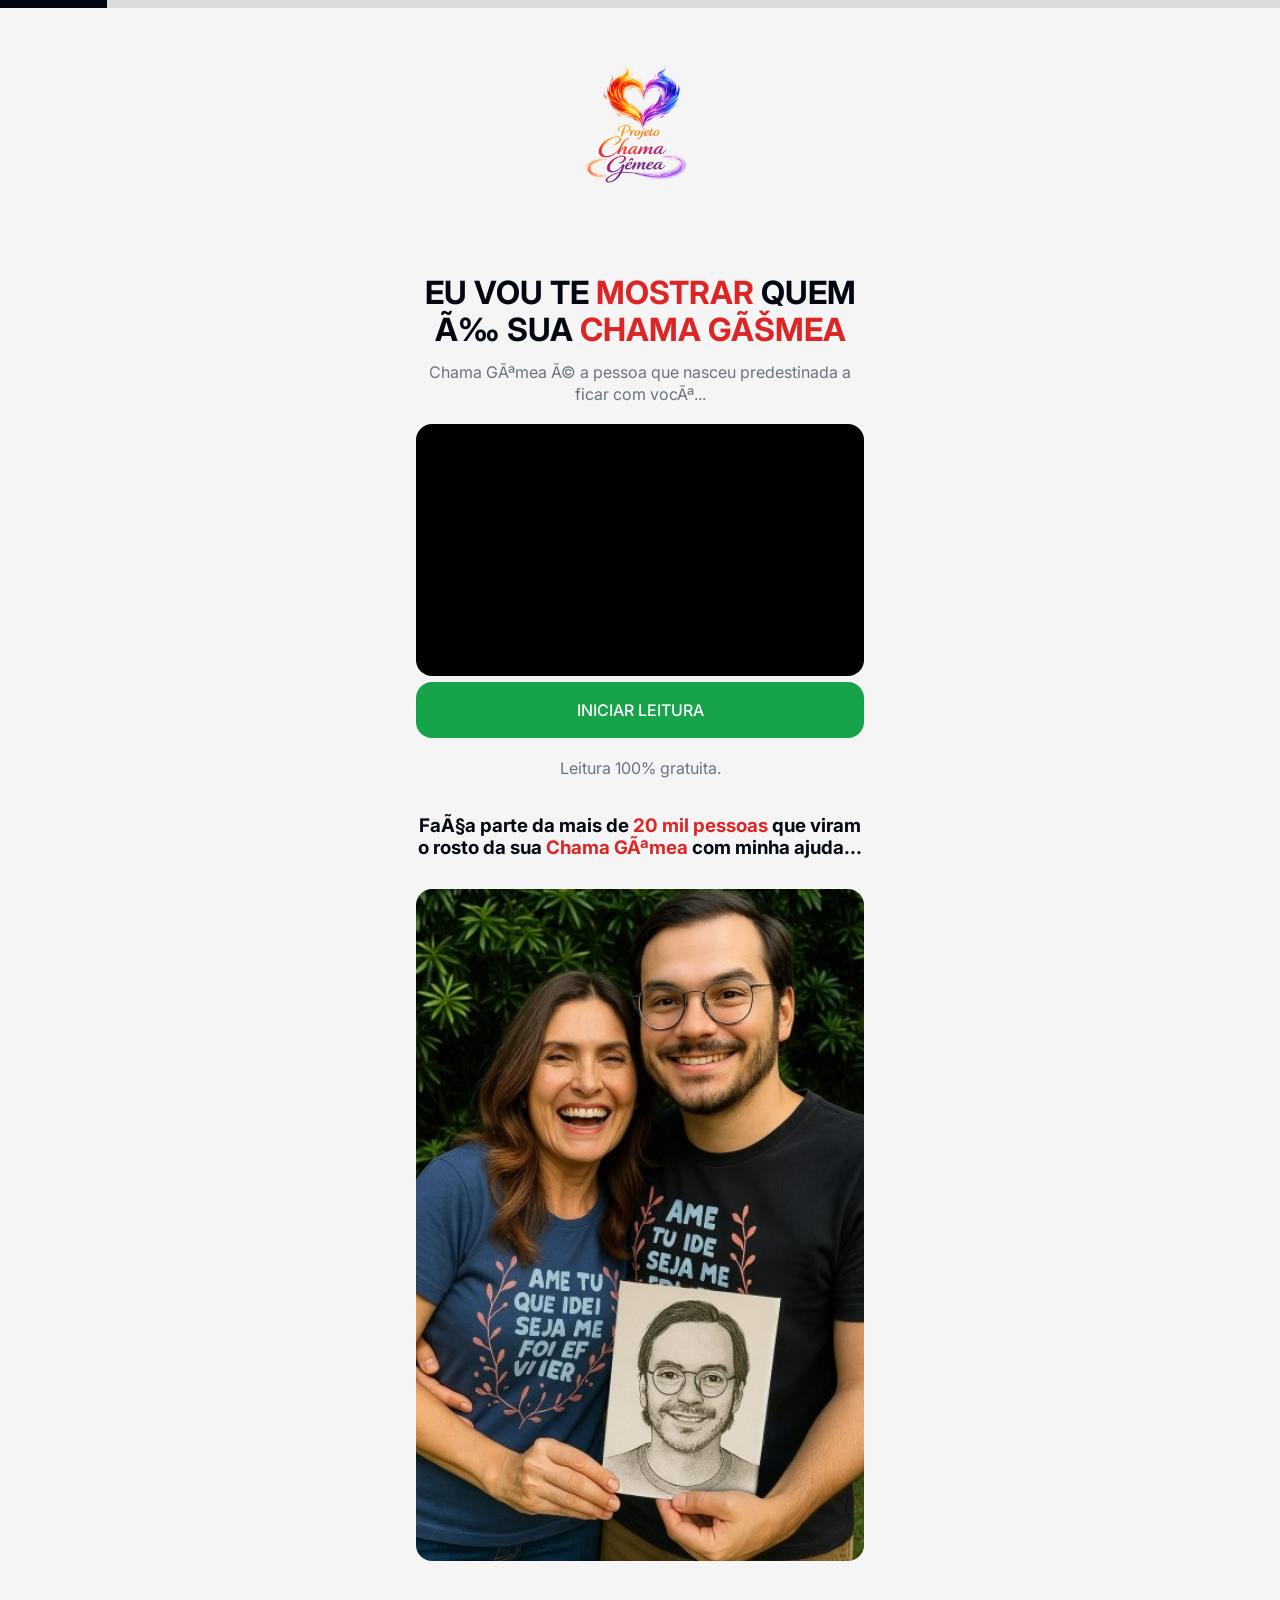
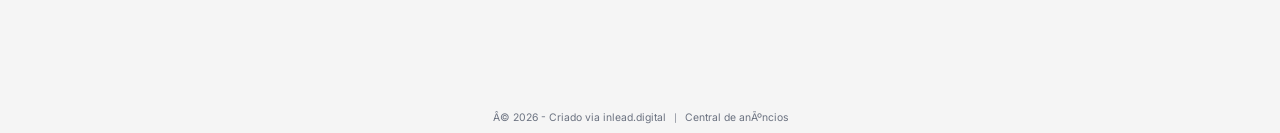
==== commit a2d279a1: "Remove button display scriptklkl Removed the script that controls the display of the 'INICIAR LEITUR" ====
--- a/index.html
+++ b/index.html
@@ -44,19 +44,14 @@
   "Apple Color Emoji", "Segoe UI Emoji", "Segoe UI Symbol",
   "Noto Color Emoji"}.content p+p,.content p+ul,.content p+ol,.content ul+p,.content ul+ol,.content ul+ul,.content ol+p,.content ol+ol,.content ol+ul,.content h1+p,.content h2+p,.content h3+p,.content h1+ul,.content h2+ul,.content h3+ul,.content h1+ol,.content h2+ol,.content h3+ol{margin-top:.75rem}.content p+h1,.content p+h2,.content p+h3,.content ul+h1,.content ul+h2,.content ul+h3,.content ol+h1,.content ol+h2,.content ol+h3{margin-top:.4rem}.content p br{content:" ";height:0rem;display:block;padding-bottom:.5rem;margin-bottom:.5rem}.content .ql-size-huge{font-size:2.5em;line-height:1}.content .ql-size-large{font-size:1.5em;line-height:1}.content .ql-size-small{font-size:.75em;line-height:1.1;display:inline-block}.graphic-theme,.argument-theme{color:var(--theme-content-color);border:1px solid rgba(212, 212, 212, 0.9)}.quote-theme{color:var(--theme-content-color);border-color:rgba(212, 212, 212, 0.9);background-color:var(--theme-background-color)}.btn-theme{color:#f9fafb;background-color:var(--theme-color)}.effect-bubble:hover .btn-theme,.btn-theme:hover{background-color:#040816}.hide-volume::-webkit-media-controls-volume-control-container{display:none}.hide-volume::-webkit-media-controls-time-remaining-display{display:none}.compare-slider{-webkit-appearance:none;width:100%;height:100%;background:#d3d3d3;outline:none;opacity:.7;-webkit-transition:.2s;transition:opacity.2s}.compare-slider:hover{opacity:1}.compare-slider::-webkit-slider-thumb{-webkit-appearance:none;appearance:none;width:25px;height:25px;background:#04aa6d;cursor:pointer}.compare-slider::-moz-range-thumb{width:25px;height:25px;background:#04aa6d;cursor:pointer}</style><style type="text/css" data-styled-jsx="">.option-background-default{background-color:var(--theme-background-color);color:var(--theme-title-color);border-style:solid;border-color:#DDDDDD}.option-background-default .option-icon-right,.option-background-default .option-icon-score,.option-background-default .option-icon-value{transition:all.2s ease;background-color:rgba(10, 10, 10, 0.1)}.option-background-default .option-icon-select{transition:all.2s ease;color:var(--theme-title-color);background-color:var(--theme-background-color);border:1px solid #B8B8B8}.active .option-icon-select{border-color:#030712}@media(hover:hover)and (pointer:fine){.option-background-default:hover,.option-background-default:hover .option-icon-select{border-color:#030712}}.option-background-default.active{color:#f9fafb;border-color:var(--theme-color);background-color:var(--theme-color)}.option-background-bubble{font-weight:500;color:#f9fafb;border-color:#252626;background-color:var(--theme-color);border-bottom-width:8px!important}.option-background-bubble .option-icon-score,.option-background-bubble .option-icon-value{background-color:rgba(17, 24, 39, 0.5)}.option-background-bubble .option-icon-select{border:1px solid rgba(249, 250, 251, 0.5)}.option-background-bubble.active{transform:scale(1.025);background-color:#040816}@media(hover:hover)and (pointer:fine){.option-background-bubble:hover{transform:scale(1.025);background-color:#040816}}.option-background-fetured{font-weight:500;color:#f9fafb;border-color:var(--theme-color);background-color:var(--theme-color)}.option-background-fetured .option-icon-right,.option-background-fetured .option-icon-score,.option-background-fetured .option-icon-value{background-color:rgba(17, 24, 39, 0.5)}.option-background-fetured .option-icon-select{background-color:rgba(249, 250, 251, 0.1);border:1px solid rgba(249, 250, 251, 0.5)}.active.option-background-fetured{border-color:#040816;background-color:#040816;transform:scale(1.025)}@media(hover:hover)and (pointer:fine){.option-background-fetured:hover{border-color:#040816;background-color:#040816;transform:scale(1.025)}.option-background-fetured.not(.active):hover {transform:scale(1.01)}}.option-background-contrast:before{content:" ";display:block;width:100%;height:100%;background-color:var(--theme-background-color);position:absolute;z-index:0}.option-background-contrast:after{content:" ";top:0;left:0;display:block;width:100%;height:100%;background-color:rgba(3, 7, 18, 0.1);position:absolute;z-index:0}.option-background-contrast .option-wrap{position:relative;z-index:1}.option-background-contrast{font-weight:500;color:var(--theme-title-color);border-color:rgba(3, 7, 18, 0.5)!important}.option-background-contrast .option-icon-right{color:rgba(3, 7, 18, 1)!important;background-color:var(--theme-background-color)}.active.option-background-contrast .option-icon-right{color:var(--theme-background-color)!important;background-color:var(--theme-color)}.option-background-contrast .option-icon-score,.option-background-contrast .option-icon-value{transition:all.2s ease;color:rgba(3, 7, 18, 1)!important;border:1px solid var(--theme-color);background-color:var(--theme-background-color)}.active.option-background-contrast .option-icon-score,.active.option-background-contrast .option-icon-value{color:var(--theme-background-color)!important;border:1px solid var(--theme-color);background-color:var(--theme-color)}.option-background-contrast .option-icon-select{color:rgba(3, 7, 18, 1)!important;background-color:var(--theme-background-color);border:1px solid rgba(3, 7, 18, 1)!important}.active.option-background-contrast{border-color:rgba(3, 7, 18, 1)!important;background-color:rgba(3, 7, 18, 0.2);transform:scale(1.01)}@media(hover:hover)and (pointer:fine){.option-background-contrast:hover{border-color:rgba(3, 7, 18, 1)!important;background-color:rgba(3, 7, 18, 0.2);transform:scale(1.01)}}.active.option-background-contrast{transform:scale(1.025)}</style><style type="text/css" data-styled-jsx="">.timer-theme{border-width:1px;background-color:var(--theme-background-color);border-style:solid;border-color:rgba(10, 10, 10, 0.1)}</style><meta name="theme-color" content="#f5f5f5" data-next-head=""><meta name="msapplication-navbutton-color" content="#f5f5f5" data-next-head=""><meta name="apple-mobile-web-app-status-bar-style" content="#f5f5f5" data-next-head=""></head><body class="group/body"><div id="__next"><main class=""><div class="ease opacity-100"><div class="ease opacity-100"><div class="fixed w-full h-full top-0 left-0" style="opacity: 0.1; background-repeat: no-repeat; background-size: cover; background-image: url(&quot;https://media.inlead.cloud/uploads/44855/2026-01-09/ene0j-almas-gemeas-optimized.png&quot;); background-position: center center;"></div><div class="main-content flex flex-col gap-4 md:gap-6 justify-between p-3 min-h-[95svh] md:p-5 md:gap-6"><div class="w-full group-[.screen-mobile]:grid grid z-[100] md:flex gap-3 md:gap-4 group-[.screen-mobile]:justify-normal md:justify-between items-start"><div class="w-full flex-1 flex items-start justify-between group-[.screen-mobile]:justify-between md:justify-start gap-4"><div class="group-[.screen-mobile]:block md:hidden mx-auto"><div class="w-full"><div class="group-[.screen-mobile]:w-[6rem] w-[6rem] md:w-[8rem]"><div class="" style="position: relative; width: 100%; overflow: hidden; padding-bottom: 150%;"><img src="./index_files/md-BXRmV-projeto-chama-gemea-logo-optimized.png" alt="Imagem" class="max-w-full" style="position: absolute; top: 0px; left: 0px; width: 100%; height: 100%; object-fit: cover;"></div></div></div></div></div><div class="w-full grid gap-4 max-w-[28rem]"><div class="mx-auto hidden group-[.screen-mobile]:hidden md:block"><div class="w-full"><div class="group-[.screen-mobile]:w-[6rem] w-[6rem] md:w-[8rem]"><div class="" style="position: relative; width: 100%; overflow: hidden; padding-bottom: 150%;"><img src="./index_files/md-BXRmV-projeto-chama-gemea-logo-optimized.png" alt="Imagem" class="max-w-full" style="position: absolute; top: 0px; left: 0px; width: 100%; height: 100%; object-fit: cover;"></div></div></div></div><div class="flex items-center gap-4"><div class="jsx-4218819740 fixed top-0 left-0 pt-2 z-[101] overflow-hidden w-full"><div class="jsx-4218819740 absolute top-0 left-0 h-full bg-featured w-full opacity-10"></div><div class="jsx-4218819740 absolute top-0 left-0 h-full bg-featured ease !duration-700" style="width: 8.33333%;"></div></div></div></div><div class="w-full hidden group-[.screen-mobile]:hidden md:block flex-1"></div></div><div class="w-full relative mx-auto max-w-[28rem]"><div class="flex flex-row flex-wrap" style="margin-left: -0.2rem; margin-right: -0.2rem;"><div id="layer_FesX8H" class="relative min-w-0  self-auto " style="padding: 0.2rem; flex-basis: 100%;"><div id="FesX8H" class="@container/component "><div class="py-1"><div class="content text break-words py-2" style="word-break: break-word;"><h1 class="ql-align-center">EU VOU TE <span style="background-color: inherit; color: rgb(220, 38, 38);">MOSTRAR</span> QUEM É SUA <span style="color: rgb(220, 38, 38);">CHAMA GÊMEA</span></h1><p class="ql-align-center">Chama Gêmea é a pessoa que nasceu predestinada a ficar com você...</p></div></div></div></div><div id="layer_0fqXmo" class="relative min-w-0  self-auto " style="padding: 0.2rem; flex-basis: 100%;"><div id="0fqXmo" class="@container/component "><div class="rounded-2xl  text-lg relative overflow-hidden bg-[#000000]"><div class="ratio-auto-video-content relative w-full"><script type="text/javascript"> var s=document.createElement("script"); s.src="https://scripts.converteai.net/lib/js/smartplayer-wc/v4/sdk.js", s.async=!0,document.head.appendChild(s); </script> <div id="ifr_6964347cbabb3c8368116973_wrapper" style="margin: 0 auto; width: 100%; "> <div style="position: relative; padding: 56.25% 0 0 0;" id="ifr_6964347cbabb3c8368116973_aspect"> <iframe frameborder="0" allowfullscreen="" src="./index_files/embed.html" id="ifr_6964347cbabb3c8368116973" style="position: absolute; top: 0; left: 0; width: 100%; height: 100%;" referrerpolicy="origin" onload=" this.onload=null,
   this.src=&#39;https://scripts.converteai.net/a552db13-586e-4195-a71c-9f2b7e00c146/players/6964347cbabb3c8368116973/v4/embed.html&#39; +(location.search||&#39;?&#39;) +&#39;&amp;vl=&#39; +encodeURIComponent(location.href)"></iframe> </div> </div></div></div></div></div><div id="layer_iniciar_leitura" class="relative min-w-0  self-auto " style="padding: 0.2rem; flex-basis: 100%;"><div id="iniciar_leitura" class="@container/component "><div class=""><div class="mx-auto relative max-w-[28rem]"><div class="ease   group/button grid relative">
-    <button 
+   <button 
   onclick="window.location.href='2.html'" 
   id="iniciar_leitura" 
-  style="display:none"
   class="btn relative active:scale-[.99] rounded-2xl bg-green-600 text-white">
   INICIAR LEITURA
 </button>
 
-<script>
-  setTimeout(function () {
-    document.getElementById('iniciar_leitura').style.display = 'inline-block';
-  }, 32000); // 32 segundos
-</script></div></div></div></div></div><div id="layer_MfcyDz" class="relative min-w-0  self-auto " style="padding: 0.2rem; flex-basis: 100%;"><div id="MfcyDz" class="@container/component "><div class="py-1"><div class="content text break-words py-2" style="word-break: break-word;"><p class="ql-align-center">Leitura 100% gratuita.</p></div></div></div></div><div id="layer_TPA2uA" class="relative min-w-0  self-auto " style="padding: 0.2rem; flex-basis: 100%;"><div id="TPA2uA" class="@container/component "><div class="py-1"><div class="content text break-words py-2" style="word-break: break-word;"><p class="ql-align-center"></p><h3 class="ql-align-center">Faça parte da mais de <span style="color: rgb(220, 38, 38);">20 mil pessoas</span> que viram o rosto da sua <span style="color: rgb(220, 38, 38);">Chama Gêmea</span> com minha ajuda...</h3><p></p><h1 class="ql-align-center"> </h1></div></div></div></div><div id="layer_CuJLbO" class="relative min-w-0  self-auto " style="padding: 0.2rem; flex-basis: 100%;"><div id="CuJLbO" class="@container/component "><div class=""><div class="" style="position: relative; width: 100%; overflow: hidden; padding-bottom: 150%;"><img src="./index_files/lg-oHFqJ-depoimento-fatima-berna.jpg" alt="Imagem" class=" max-w-full  rounded-2xl" style="position: absolute; top: 0px; left: 0px; width: 100%; height: 100%; object-fit: cover;"></div></div></div></div></div></div><div class="py-10"></div></div><div class="font-app h-[5svh] text-[var(--theme-content-color)] flex flex-col justify-end text-[.65rem] relative"><div class="w-full absolute bottom-0 pb-2 left-0 flex gap-2 justify-center items-center"><div>© 2026 - Criado via <a href="https://inlead.digital/" target="_blank" class="hover:underline">inlead.digital</a></div><span class="text-[.5rem]">|</span><div class="hover:underline cursor-pointer"><div class="font-app">Central de anúncios</div></div></div></div></div></div><div style="display:none" class="jsx-e47fe91a315d8b05 jsx-3764720841 jsx-2711601984 jsx-3523964106"><style>
+</div></div></div></div></div><div id="layer_MfcyDz" class="relative min-w-0  self-auto " style="padding: 0.2rem; flex-basis: 100%;"><div id="MfcyDz" class="@container/component "><div class="py-1"><div class="content text break-words py-2" style="word-break: break-word;"><p class="ql-align-center">Leitura 100% gratuita.</p></div></div></div></div><div id="layer_TPA2uA" class="relative min-w-0  self-auto " style="padding: 0.2rem; flex-basis: 100%;"><div id="TPA2uA" class="@container/component "><div class="py-1"><div class="content text break-words py-2" style="word-break: break-word;"><p class="ql-align-center"></p><h3 class="ql-align-center">Faça parte da mais de <span style="color: rgb(220, 38, 38);">20 mil pessoas</span> que viram o rosto da sua <span style="color: rgb(220, 38, 38);">Chama Gêmea</span> com minha ajuda...</h3><p></p><h1 class="ql-align-center"> </h1></div></div></div></div><div id="layer_CuJLbO" class="relative min-w-0  self-auto " style="padding: 0.2rem; flex-basis: 100%;"><div id="CuJLbO" class="@container/component "><div class=""><div class="" style="position: relative; width: 100%; overflow: hidden; padding-bottom: 150%;"><img src="./index_files/lg-oHFqJ-depoimento-fatima-berna.jpg" alt="Imagem" class=" max-w-full  rounded-2xl" style="position: absolute; top: 0px; left: 0px; width: 100%; height: 100%; object-fit: cover;"></div></div></div></div></div></div><div class="py-10"></div></div><div class="font-app h-[5svh] text-[var(--theme-content-color)] flex flex-col justify-end text-[.65rem] relative"><div class="w-full absolute bottom-0 pb-2 left-0 flex gap-2 justify-center items-center"><div>© 2026 - Criado via <a href="https://inlead.digital/" target="_blank" class="hover:underline">inlead.digital</a></div><span class="text-[.5rem]">|</span><div class="hover:underline cursor-pointer"><div class="font-app">Central de anúncios</div></div></div></div></div></div><div style="display:none" class="jsx-e47fe91a315d8b05 jsx-3764720841 jsx-2711601984 jsx-3523964106"><style>
                     @import url("https://fonts.googleapis.com/css2?family=Inter:wght@300;400;500;600;700;800;900&display=swap");
                   </style></div><div style="display:none" class="jsx-e47fe91a315d8b05 jsx-3764720841 jsx-2711601984 jsx-3523964106"><style>
                     @import url("https://fonts.googleapis.com/css?family=Inter:400,500,700&display=swap");
